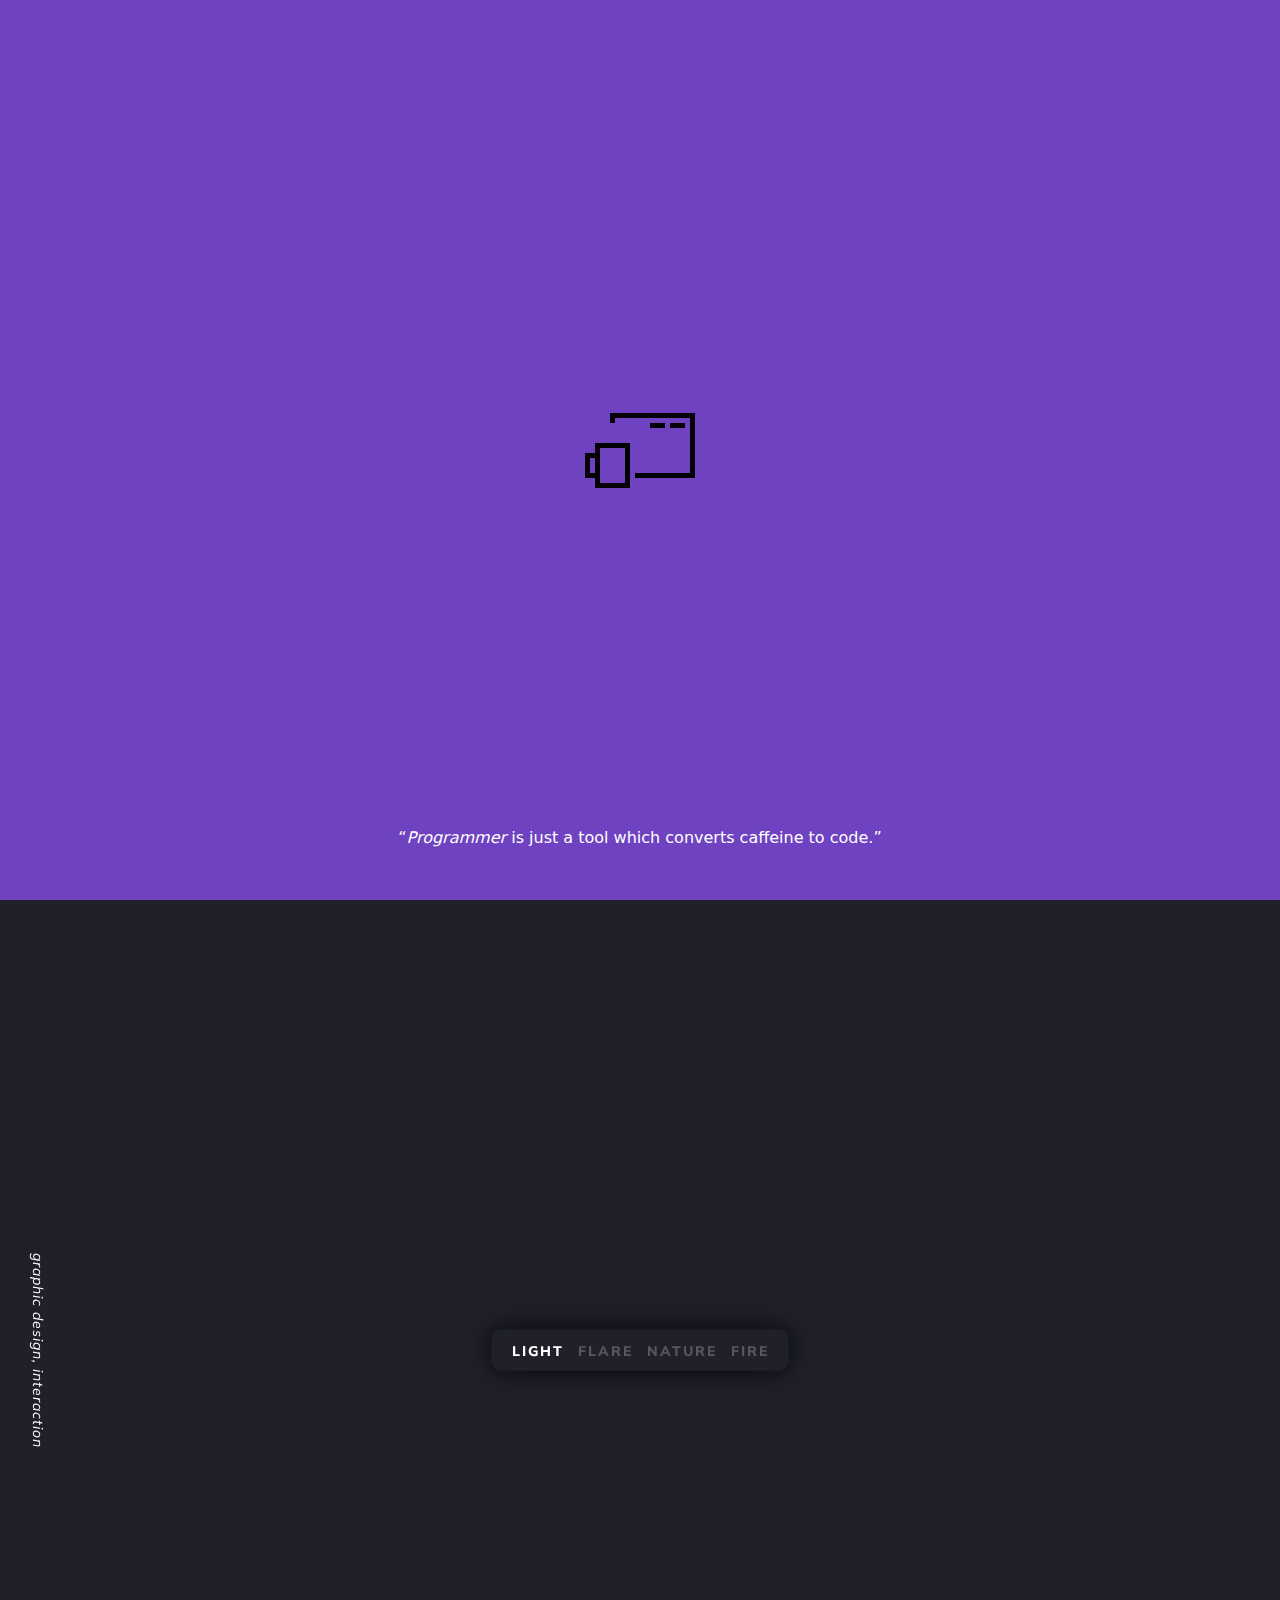
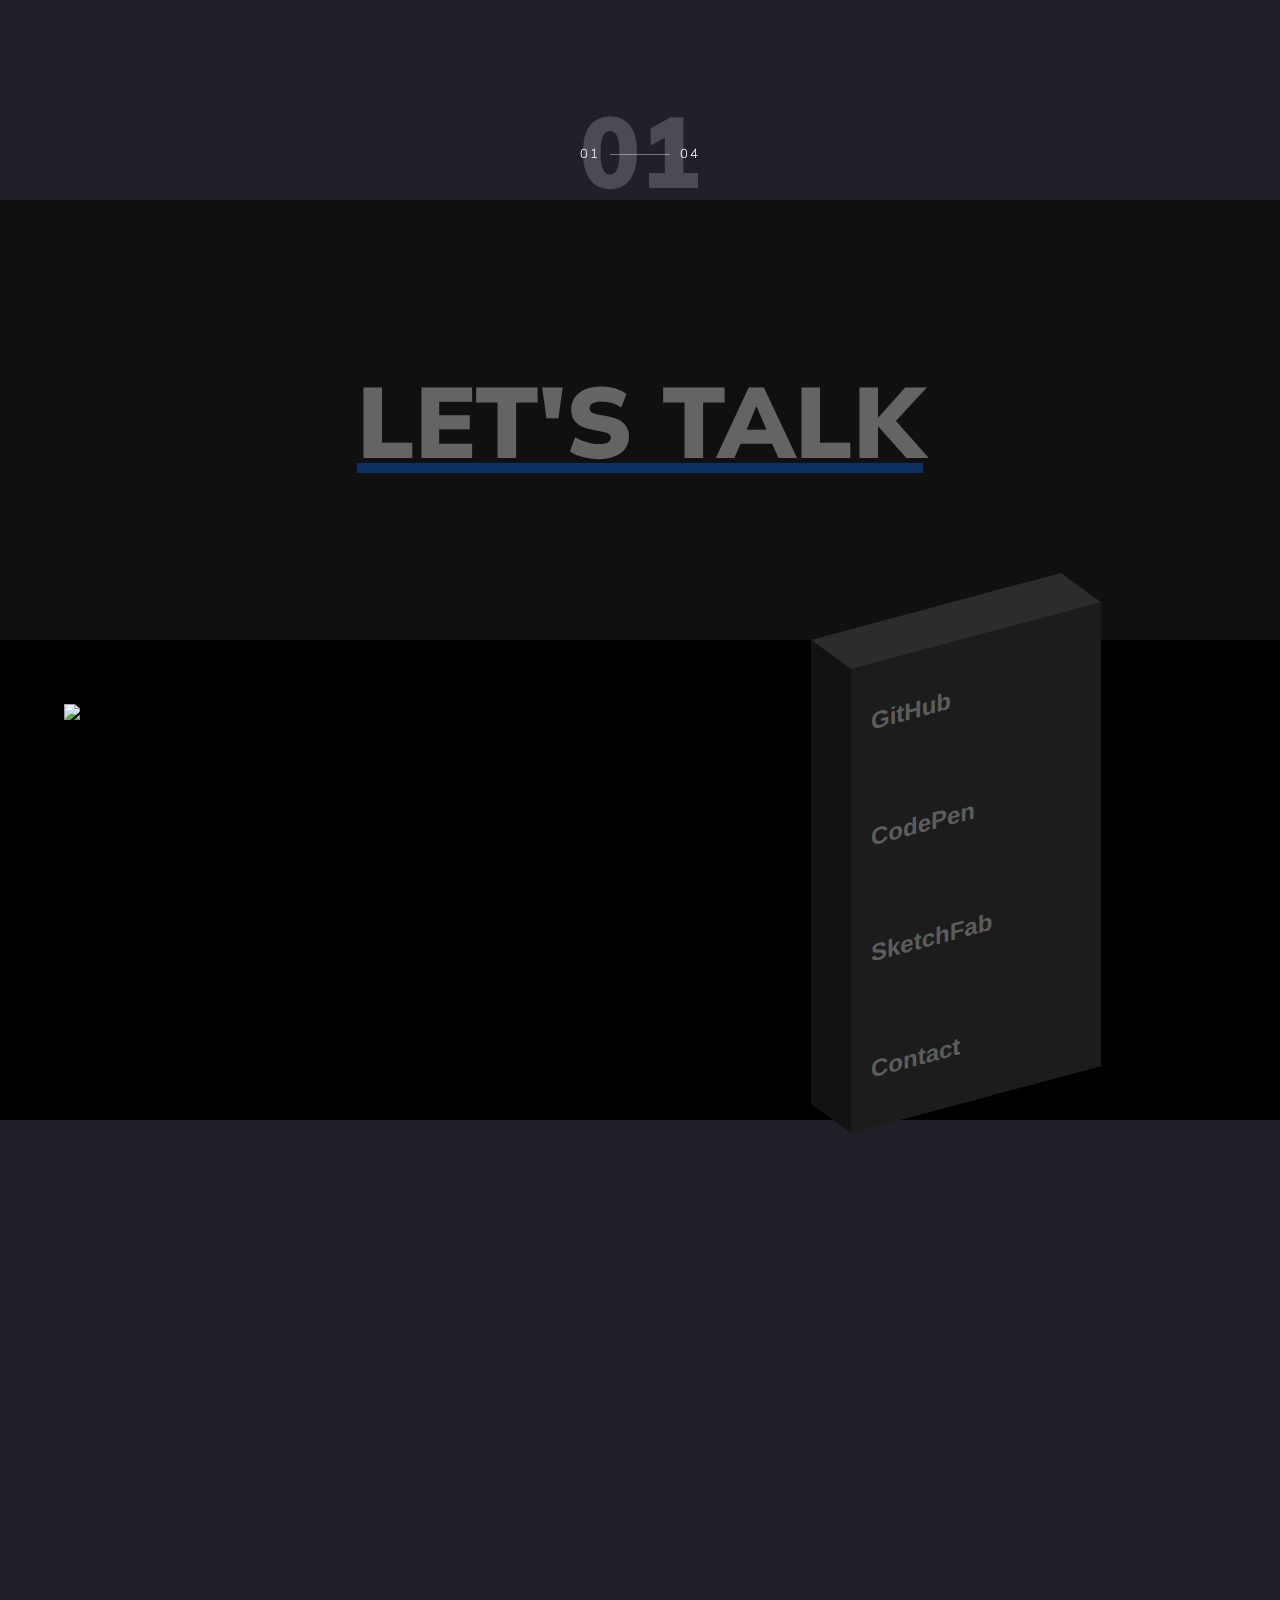
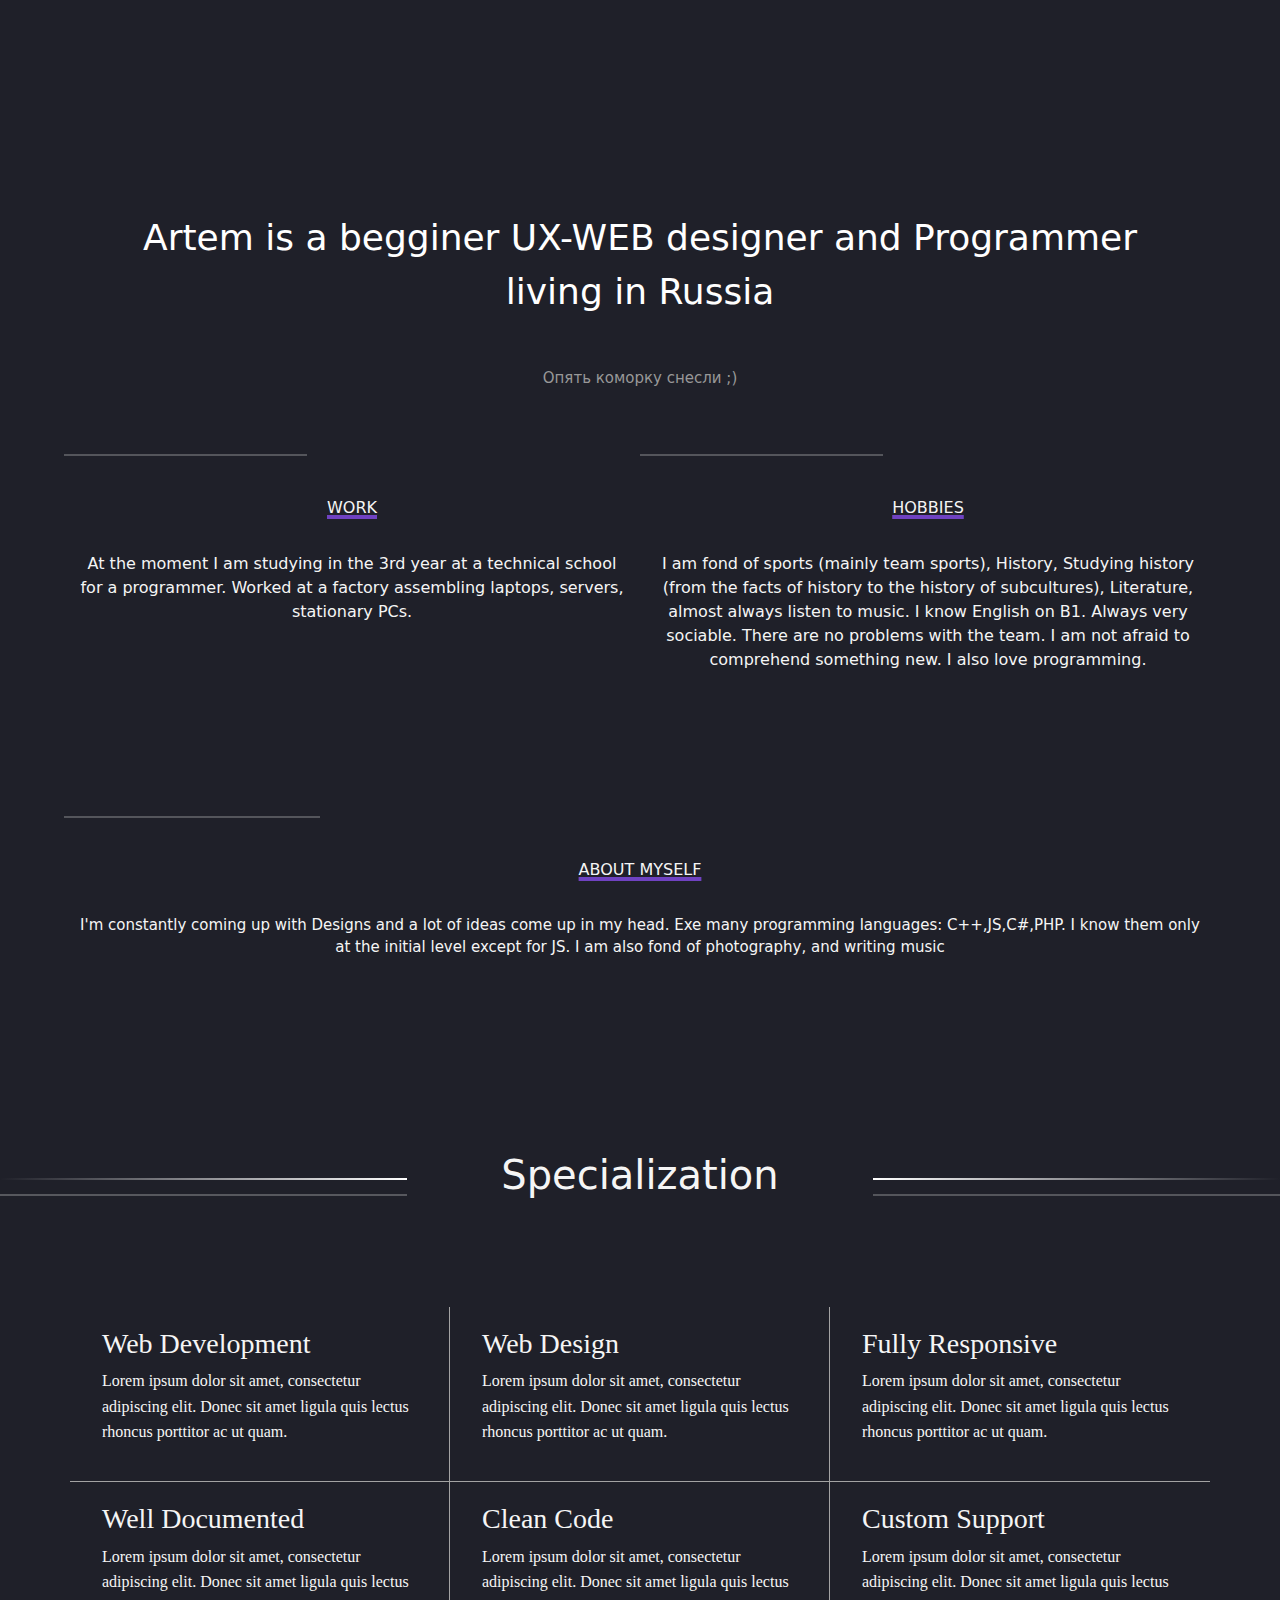
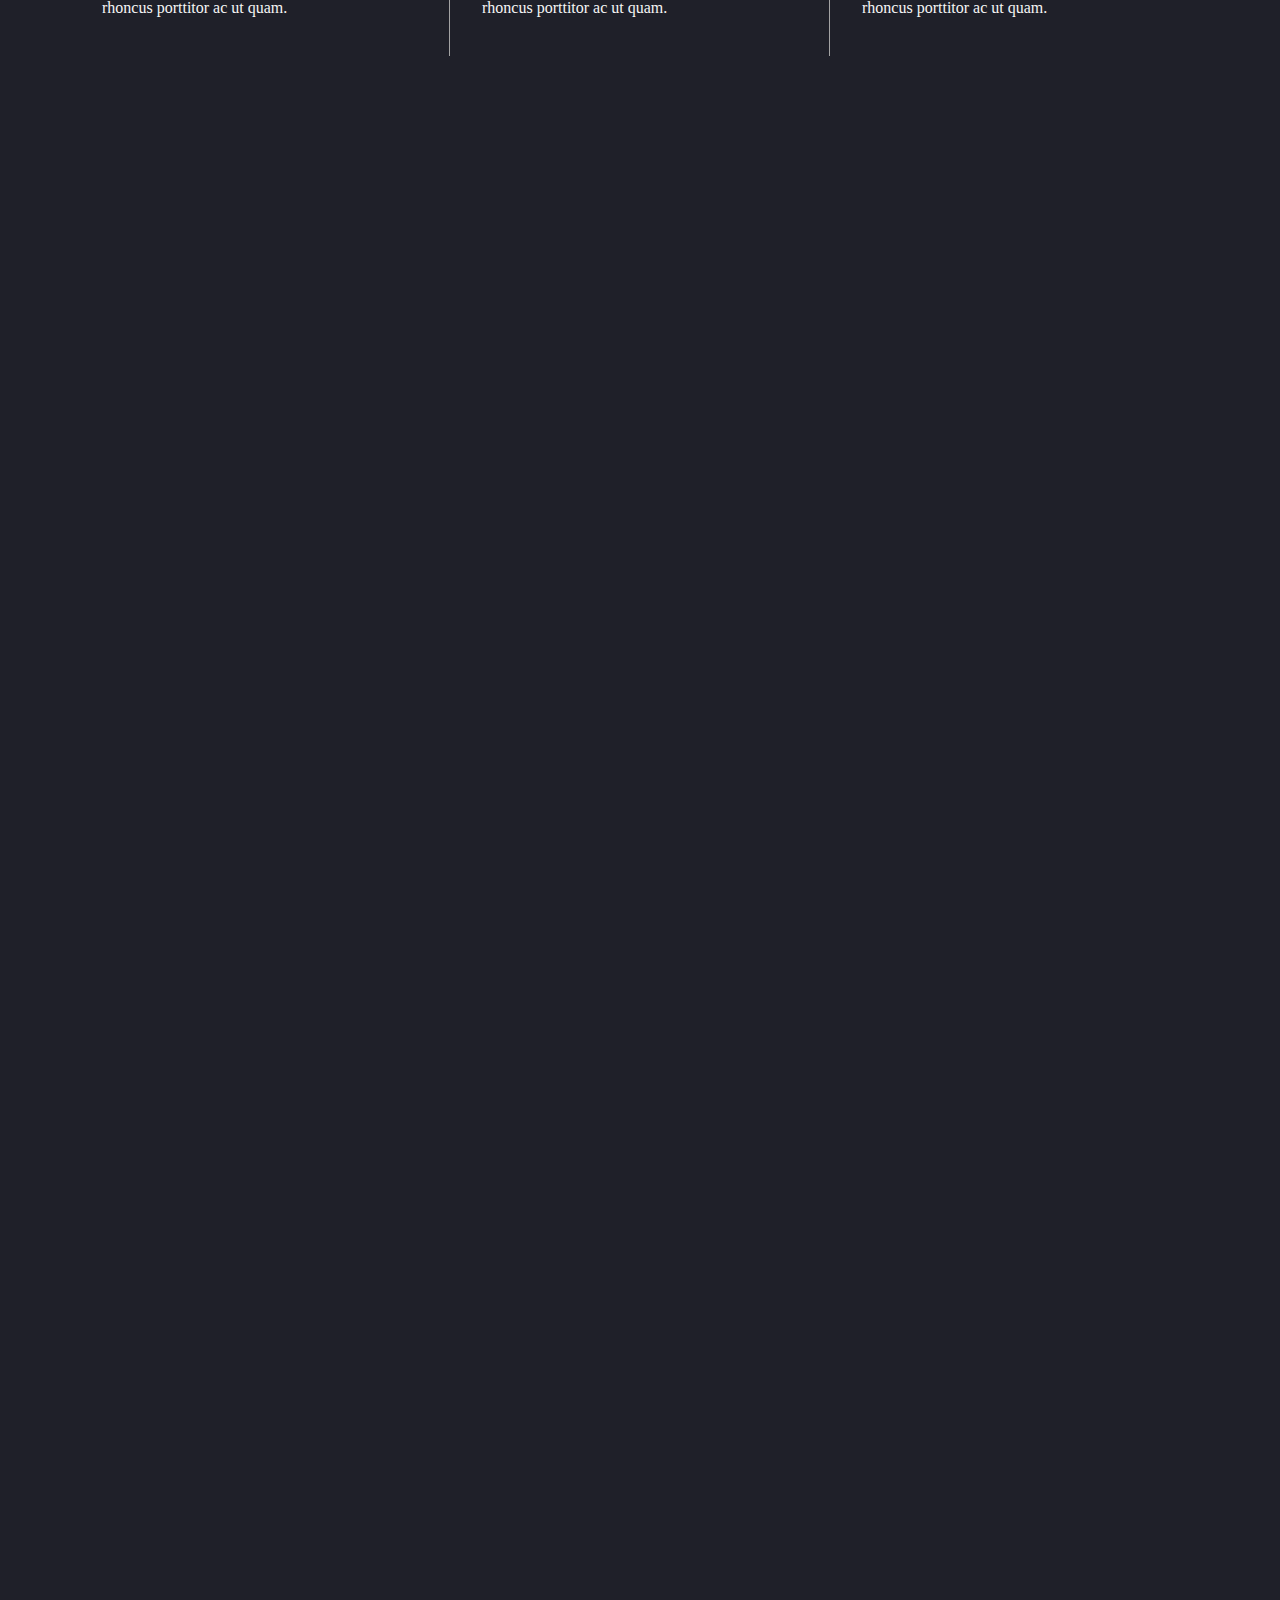
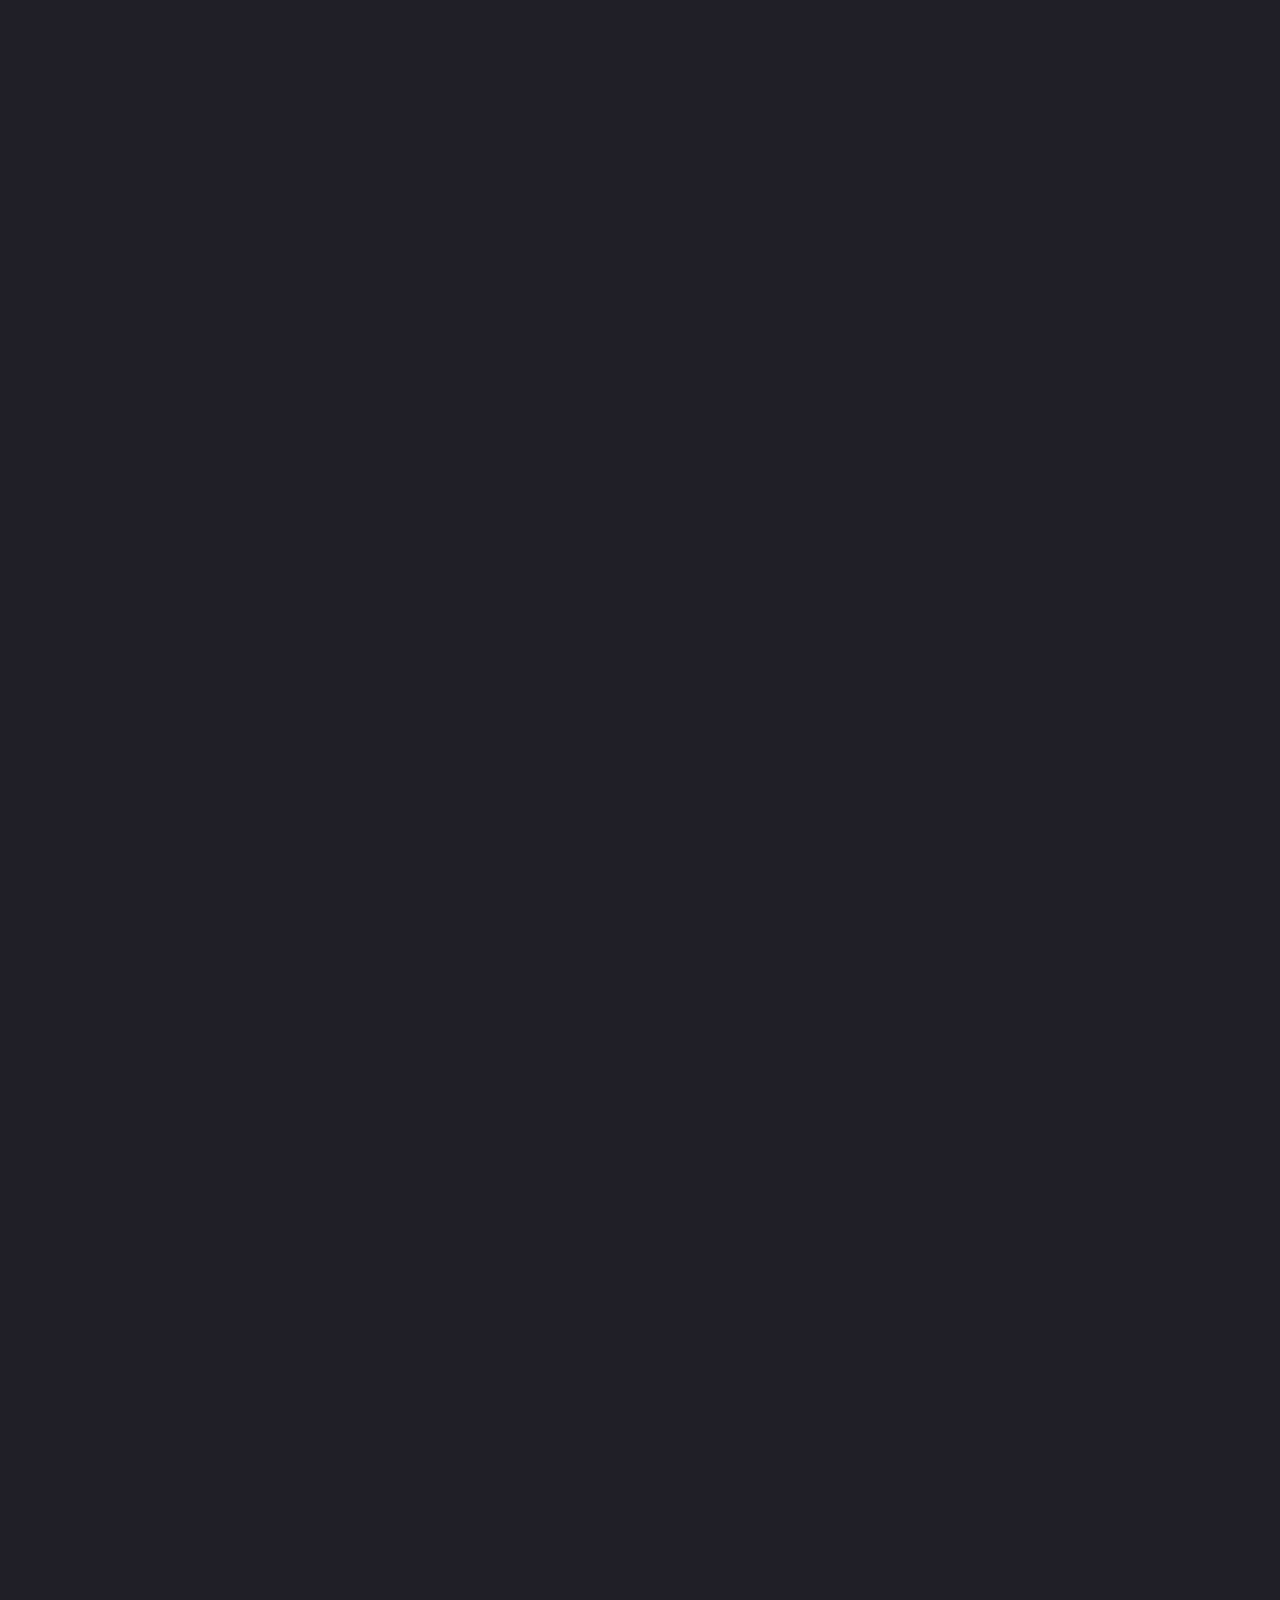
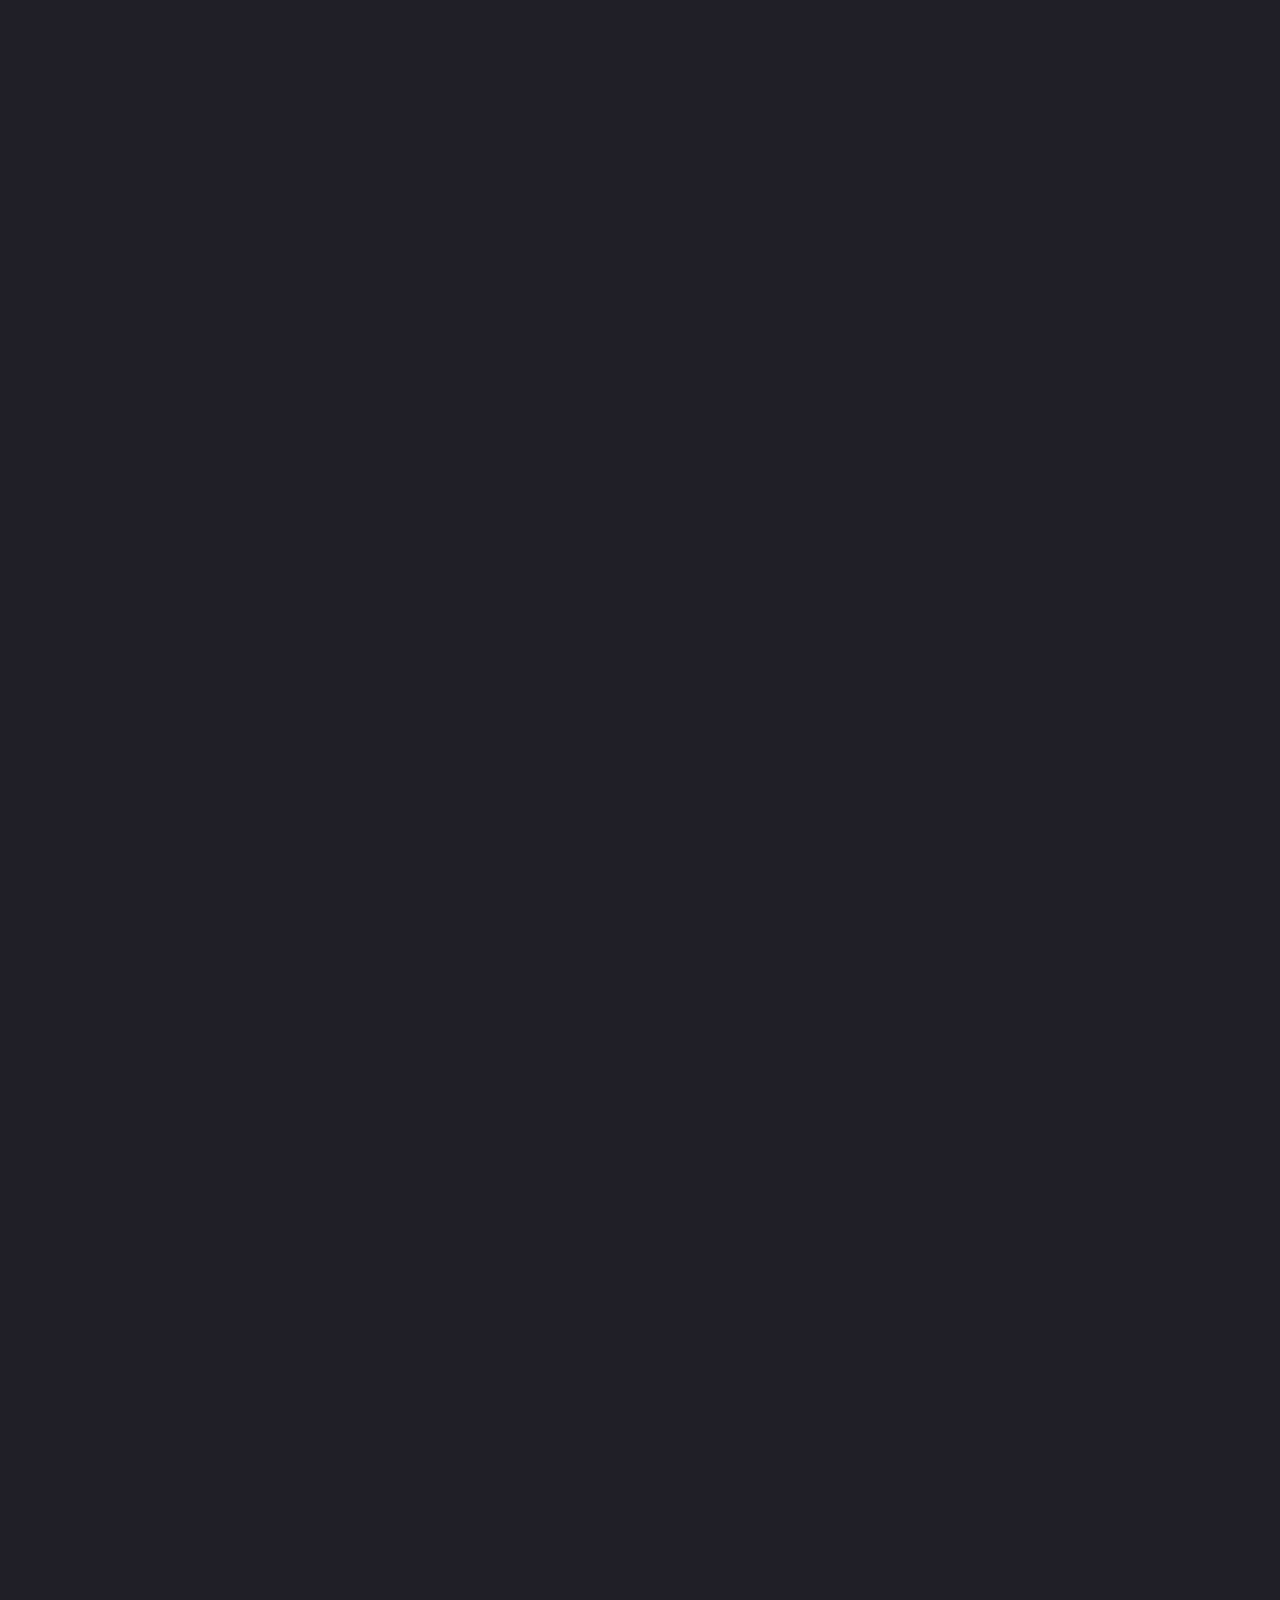
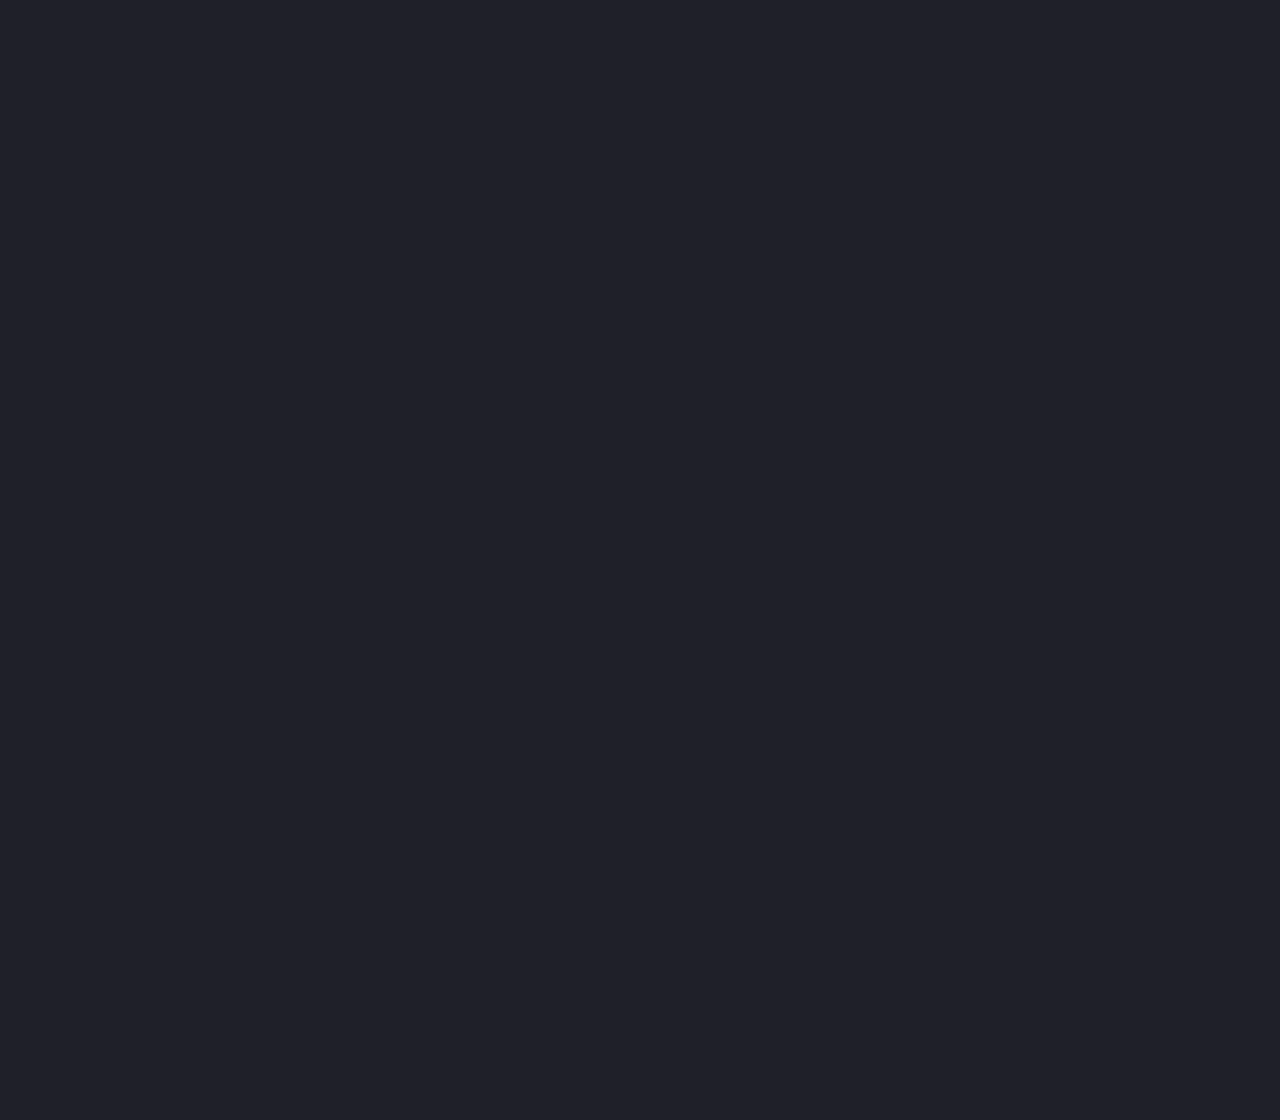
==== index.html @ 60ae0b28 "Add blocks About and Specializations + add in folder верстка cards for projects" ====
<!DOCTYPE html>
<html lang="en">
<head>
    <meta charset="UTF-8">
    <meta http-equiv="X-UA-Compatible" content="IE=edge">
    <meta name="viewport" content="width=device-width, initial-scale=1.0">
    <title>PORTFOLIO</title>
    <link rel="stylesheet" href="css/style.css">
    <link rel="stylesheet" href="css/Parallax.css">
    <link rel="stylesheet" href="css/preloader.css">

    <link rel="icon" href="logo.png">

    
	<link rel="stylesheet" href="libs/bootstrap/css/bootstrap-grid.min.css">
	<link rel="stylesheet" href="libs/swiper/swiper-bundle.min.css">
	<link rel="stylesheet" href="libs/micromodal/micromodal.css">
  <link rel="stylesheet" href="libs/bootstrap/css/bootstrap.min.css" crossorigin="anonymous">
    

</head>
<body>

                                      <!-- Preloader -->

<div class="preloader">
  
    <div class="programmer"></div>
<q><i>Programmer</i> is just a tool which converts caffeine to code.</q>
  
  
</div>


                                                            <!-- Header -->
    <div class="mainheader">
        <div class="dopmenu">


                <!-- SecondMenu -->

    

            <div class="header-wrapper">
                <!-- <div class="logo-wrap">
                    <a href="#" class="hover-target"><span>your</span>logo</a>
                </div> -->
                <div class="nav-but-wrap">
                    <div class="menu-icon hover-target">
                        <span class="menu-icon__line menu-icon__line-left"></span>
                        <span class="menu-icon__line"></span>
                        <span class="menu-icon__line menu-icon__line-right"></span>
                    </div>					
                </div>					
            </div>				
        
        <div class="nav">
            <div class="nav__content">
                <ul class="nav__list">
                    <li class="nav__list-item active-nav"><a href="#" class="hover-target">Home</a></li>
                    <li class="nav__list-item"><a href="#" class="hover-target">Portfolio</a></li>
                    <li class="nav__list-item"><a href="#" class="hover-target">Studio</a></li>
                    <li class="nav__list-item"><a href="#" class="hover-target">News</a></li>
                    <li class="nav__list-item"><a href="#" class="hover-target">Contact</a></li>
                </ul>
            </div>
        </div>		
        
            <!-- MainMenu -->
        </div>
            
            <div class="menu">
                <ul class="menu_ul_main">
                    <li id="mainmenu"><a class="menu_but" href="#">About</a></li>
                    <li id="mainmenu"><a class="menu_but" href="#">Portfolio</a></li>
                    <li id="mainmenu"><a class="menu_but" href="#">Blog</a></li>
                    <li id="mainmenu"><a class="menu_but" href="#">Contact</a></li>
                    
                    
                  </ul>
            </div>
            
            <div class="logo">
                <p id="logo">Social Beach</p>
                
            </div>
    </div>
    <div class="body">                                            <!-- BODY -->

<div class="shadow-title parallax-top-shadow">Work</div>
<div class="section-parallax parallax-00" style="background-image: url('http://www.ivang-design.com/svg-load/parallax/parallax-0.png');"></div>
<div class="section-parallax parallax-01" style="background-image: url('http://www.ivang-design.com/svg-load/parallax/parallax-01.png');"></div>

    <div class="MainBodyParallax">

<div class="section full-height">
  <div class="section-title-wrap">
    <div class="container">
      <div class="row">
        <div class="col-12 text-center parallax-fade-top">
          <p>we do magic</p>	
          <h1>choose your<br>dream</h1>
        </div>
      </div>	
    </div>
  </div>
</div>

<div class="section full-height z-bigger">
  <ul class="case-study-wrapper">
    <li class="case-study-name">                            	
      <a href="#" class="hover-target">light</a>
    </li>
    <li class="case-study-name">                                         	
      <a href="#" class="hover-target">flare</a>
    </li>
    <li class="case-study-name">                                        	
      <a href="#" class="hover-target">nature</a>
    </li>
    <li class="case-study-name">                                         	
      <a href="#" class="hover-target">fire</a>
    </li>
  </ul>
  <ul class="case-study-images">
    <li>
      <div class="img-hero-background">
        <img src="http://www.ivang-design.com/svg-load/parallax/light.jpg" alt="">
      </div>  
      <div class="hero-number-back">01</div> 
      <div class="hero-number">01</div> 
      <div class="hero-number-fixed">04</div> 
      <div class="case-study-title">graphic design, interaction</div> 
    </li>
    <li>
      <div class="img-hero-background">
        <img src="http://www.ivang-design.com/svg-load/parallax/flare.jpg" alt="">
      </div> 
      <div class="hero-number-back">02</div> 
      <div class="hero-number">02</div>  
      <div class="case-study-title">advertising, art direction</div> 
    </li>
    <li>
      <div class="img-hero-background">
        <img src="http://www.ivang-design.com/svg-load/parallax/nature.jpg" alt="">
      </div>
      <div class="hero-number-back">03</div>  
      <div class="hero-number">03</div> 
      <div class="case-study-title">photography, retouching</div> 
    </li>
    <li>
      <div class="img-hero-background">
        <img src="http://www.ivang-design.com/svg-load/parallax/fire.jpg" alt="">
      </div> 
      <div class="hero-number-back">04</div> 
      <div class="hero-number">04</div> 
      <div class="case-study-title">photography, advertising</div> 
    </li>
  </ul>	
</div>

<div class="section padding-top-bottom over-hide background-dark z-bigger-2">
  <div class="container">
    <div class="row justify-content-center">
      <div class="col-md-7 text-center">
        <a href="#" class="hover-target">
          <div class="project-link-wrap">
            <p>let's talk</p>
          </div>
        </a>
      </div>
    </div>	
  </div>			
</div>

<!-- Scroll back to top
================================================== -->

<div class="scroll-to-top hover-target"></div>

<!-- Page cursor
================================================== -->

<!-- <div class='cursor' id="cursor"></div> -->
<div class='cursor2' id="cursor2"></div>
<div class='cursor3' id="cursor3"></div>

<!-- Link to page
================================================== -->

<!-- <a href="https://themeforest.net/user/ig_design/portfolio"      class="link-to-portfolio hover-target" target=”_blank”></a> -->

</div>
</div>
                                            <!-- LargeMenu -->

<div class="largeMenu">
  <div class="leftGIF"> 
    <img src="media/IMG/1.gif">
  </div>
  <div class="rightMenu">
    <ul class="menu_large_ul">
      <li class="menu_large_li" style="--i: 5"><a href="#" class="menu_large_a">GitHub</a></li>
      <li class="menu_large_li" style="--i: 4"><a href="#" class="menu_large_a">CodePen</a></li>
      <li class="menu_large_li" style="--i: 3"><a href="#" class="menu_large_a">SketchFab</a></li>
      <li class="menu_large_li" style="--i: 2"><a href="#" class="menu_large_a">Contact</a></li>
      
    </ul>
  </div>
</div>

                                            <!-- Information Block -->
<div class="info">
  <div class="MainImage">
    <div class="profileleft"></div>
      <div class="profile">
          <img src="media/IMG/1.jpg" id="profile" alt="">
      </div>
    <div class="profileright"></div>
  </div>
  <div class="Text_Protfolio">
    <div class="Title"> <p>Artem is a begginer UX-WEB designer and Programmer <br>
      living in Russia</p></div>
   <div class="doptitle"><p>Опять коморку снесли ;)</p></div>
      <div class="aboutblock">
        <div class="workabout"> <hr size="3px">
          <br>
         <p id="mytitle">WORK</p>
         <div class="textblock" class="text">
          <p>At the moment I am studying in the 3rd year at a technical school for a programmer. Worked at a factory assembling laptops, servers, stationary PCs. </p>
        </div> 
        
        </div>
        <div class="Entartainmen"><hr size="3px">
          <br>
          <p id="mytitle">HOBBIES</p>
          <div class="textblock" class="text">
            <p>I am fond of sports (mainly team sports), History, Studying history (from the facts of history to the history of subcultures), Literature, almost always listen to music. I know English on B1. Always very sociable. There are no problems with the team. I am not afraid to comprehend something new. I also love programming.</p>
          </div>
        </div>
        <div class="aboutmyself"><hr size="3px">
          <br>
          <p id="mytitle">ABOUT MYSELF</p>
          
          <div class="textblock" id="text">
            <p>I'm constantly coming up with Designs and a lot of ideas come up in my head. Exe many programming languages: C++,JS,C#,PHP. I know them only at the initial level except for JS. I am also fond of photography, and writing music</p>
          </div>
        </div>
      </div>
  </div>


                                          <!-- SpecializationBlock -->

<div class="SpcecialBlock">
  <div class="SpecTitle">
      <div class="hrL"> <hr size="2px"> </div>
      <div class="TitleSpec"><H1>Specialization</H1></div>
      <div class="hrR"> <hr size="2px"></hr> </div>
  </div>
  <div class="blocks">
    <!-- <div class="blockcontent" id="design"></div>
    <div class="blockcontent" id="programming"></div>
    <div class="blockcontent" id="other"></div> -->
    <section id="services">
      <div class="container">
          
          
          <div class="row center-xs center-sm center-md center-lg trigger">
              <div class="col-xs-12 col-sm-6 col-md-4 col-lg-4 hb vb">
                  <div class="service-block">
                      <i class="icon fas fa-code"></i>
                      <h3>Web Development</h3>
                      <p>Lorem ipsum dolor sit amet, consectetur adipiscing elit. Donec sit amet ligula quis lectus rhoncus porttitor ac ut quam.</p>
                  </div>
              </div>
              <div class="col-xs-12 col-sm-6 col-md-4 col-lg-4 hb vb">
                  <div class="service-block">
                      <i class="icon fas fa-laptop"></i>
                      <h3>Web Design</h3>
                      <p>Lorem ipsum dolor sit amet, consectetur adipiscing elit. Donec sit amet ligula quis lectus rhoncus porttitor ac ut quam.</p>
                  </div>
              </div>
              <div class="col-xs-12 col-sm-6 col-md-4 col-lg-4 hb vb">
                  <div class="service-block">
                      <i class="icon fas fa-mobile-alt"></i>
                      <h3>Fully Responsive</h3>
                      <p>Lorem ipsum dolor sit amet, consectetur adipiscing elit. Donec sit amet ligula quis lectus rhoncus porttitor ac ut quam.</p>
                  </div>
              </div>  
          
              <div class="col-xs-12 col-sm-6 col-md-4 col-lg-4 hb vb">
                  <div class="service-block">
                      <i class="icon far fa-file-alt"></i>
                      <h3>Well Documented</h3>
                      <p>Lorem ipsum dolor sit amet, consectetur adipiscing elit. Donec sit amet ligula quis lectus rhoncus porttitor ac ut quam.</p>
                  </div>
              </div>
              <div class="col-xs-12 col-sm-6 col-md-4 col-lg-4 hb vb">
                  <div class="service-block">
                      <i class="icon far fa-copy"></i>
                      <h3>Clean Code</h3>
                      <p>Lorem ipsum dolor sit amet, consectetur adipiscing elit. Donec sit amet ligula quis lectus rhoncus porttitor ac ut quam.</p>
                  </div>
              </div>
              <div class="col-xs-12 col-sm-6 col-md-4 col-lg-4 hb vb">
                  <div class="service-block">
                      <i class="icon fas fa-cogs"></i>
                      <h3>Custom Support</h3>
                      <p>Lorem ipsum dolor sit amet, consectetur adipiscing elit. Donec sit amet ligula quis lectus rhoncus porttitor ac ut quam.</p>
                  </div>
              </div>
          </div>
          
      </div>
  </section>





  
  </div>

</div>


  
</div>



    <!-- Библиотеки -->
    <script src="https://code.jquery.com/jquery-3.2.1.slim.min.js" integrity="sha384-KJ3o2DKtIkvYIK3UENzmM7KCkRr/rE9/Qpg6aAZGJwFDMVNA/GpGFF93hXpG5KkN" crossorigin="anonymous"></script>
    <script src="libs/bootstrap/js/bootstrap.bundle.min.js"></script>
    <script src="libs/bootstrap/js/bootstrap.bundle.min.js.map"></script>
    <script src="libs/jquery/jquery-3.6.0.min.js"></script>
    <script src="libs/micromodal/micromodal.min.js"></script>
    <!-- Скрипты -->
    <script src="JS/body.js"></script>
    <script src="js/Navigation.js"></script>
    <script src="js/preloader.js"></script>


</body>
</html>
---- css/style.css ----
*
{
    margin: 0rem;
    padding:0rem;
}

@font-face {
    font-family: 'Coming Soon';
    src: url('fonts/ComingSoon-Regular.eot');
    src: local('Coming Soon Regular'), local('ComingSoon-Regular'),
        url('fonts/ComingSoon-Regular.eot?#iefix') format('embedded-opentype'),
        url('fonts/ComingSoon-Regular.woff2') format('woff2'),
        url('fonts/ComingSoon-Regular.woff') format('woff'),
        url('fonts/ComingSoon-Regular.ttf') format('truetype');
    font-weight: normal;
    font-style: normal;
}

:root
{   
    --accent: #202020;
	/* --background-dark: #2d3548; */
    --text-lighter: rgba(255,255,255,0.9);
    --spacing-s: 8px;
    --spacing-m: 16px;
    --spacing-l: 24px;
    --spacing-xl: 32px;
    --spacing-xxl: 64px;
    --width-container: 1200px;
	--accent-light: #ff8d09;
	--accent-dark: #f38506;
    --maincolor: #101010;
	--gutter: 20px;
	--text: #333;
	--dark: #202328;
	--deep: #171A1A;
	--dark-header: #6F7A8B;
	--dark-div: #2D3038;
	--light-bg: #FAFAFA;
	--light-disabled: #E4E6E8;
	--light-div: #E7E7E8;
	--middle-gray: rgba(111, 122, 139, 0.75);
	--text-light: #999999;
	--regular-text: 16px;
	--big-text:4vmin;
	--small-text: 15px;
	--lineheight: 1.75;
	--userfont: raleway-wt, sans-serif,12px;
	--systemfont: -apple-system, BlinkMacSystemFont, Arial, sans-serif;
	--radius: 5px;
	--radius-style: 0 5px;
	--transition: .25s ease-out;
	--address: #989DA5;
    font-family: roboto;
    
}
		/* Загаловок */
.mainheader
{	
	z-index: 1000;
	display: flex;
    width: 100%;
    height: 5rem;
    background: var(--maincolor);
	position: fixed;
	
	
}
.dopmenu
{
	width: 25%;
	height: 100%;
	justify-content: left;
	font: var(--userfont);
}
.logo
{

	width: 25%;
	height: 100%;
	justify-content: right;
}
	/* Меню */
.menu1
{
	height: 100%;
	width: 50%;
}
.menu
{
	text-decoration: none;
	justify-content: center;
	height: 100%;
	width: 50%;
	/* font: bold 0.9rem 'Open Sans', arial, sans-serif; */
}
.menu_ul_main { 
	
	padding: 0; 
	list-style: none; 
	display: table;
	width: 100%;
	text-align: center;
  }
  #mainmenu
  {
	padding: 15px 0;
	
  }
  #mainmenu { 
	display: table-cell; 
	position: relative; 
	
  }
  .menu_but {
	color: #fff;
	text-transform: uppercase;
	text-decoration: none;
	letter-spacing: 0.15em;
	font-family: 'Courier New', Courier, monospace,bold;
	font-size: 0.95rem;
	display: inline-block;
	padding: 15px 5px;
	position: relative;
  }
  .menu_but:after {    
	background: none repeat scroll 0 0 transparent;
	bottom: 0;
	content: "";
	display: block;
	height: 2px;
	left: 50%;
	position: absolute;
	background: #fff;
	transition: width 0.3s ease 0s, left 0.3s ease 0s;
	width: 0;
  }
  .menu_but:hover:after { 
	width: 100%; 
	left: 0; 
  }
  @media screen and (max-width: 920px) {
	.logo
	{
		font-size: 1rem;
	}
}
  @media screen and (max-height: 300px) {
	  ul {
		  margin-top: 40px;
		  
	  }
  }
  @media screen and (max-width: 678px) {	
	#mainmenu
		{
			display: none;
		}
		.logo
		{
			font-size: 1.2rem;
		}
  }
  @media (min-width: 100px) and (max-width: 1024px) {
	.logo p {
	  font-size: calc(27px + (18 - 14) * ( (100vw - 1280px) / ( 1024 - 480) ));
	}
  }
  /* Мобильное меню */

  .nav-but-wrap{ 
	position: relative;
	display: inline-block;
	float: left;
	padding-left: 30px;
	padding-top: 7px;
	margin-top: 26px;
	transition : all 0.3s ease-out;
}
.menu-icon {
	height: 30px;
	width: 30px;
	position: relative;
	z-index: 2;
	cursor: pointer;
	display: block;
}
.menu-icon__line {
	height: 2px;
	width: 30px;
	display: block;
	background-color: #fff;
	margin-bottom: 7px;
	cursor: pointer;
	-webkit-transition: background-color .5s ease, -webkit-transform .2s ease;
	transition: background-color .5s ease, -webkit-transform .2s ease;
	transition: transform .2s ease, background-color .5s ease;
	transition: transform .2s ease, background-color .5s ease, -webkit-transform .2s ease;
}
.menu-icon__line-left {
	width: 16.5px;
	-webkit-transition: all 200ms linear;
	transition: all 200ms linear;
}
.menu-icon__line-right {
	width: 16.5px;
	float: right;
	-webkit-transition: all 200ms linear;
	-moz-transition: all 200ms linear;
	-o-transition: all 200ms linear;
	-ms-transition: all 200ms linear;
	transition: all 200ms linear;
}
.menu-icon:hover .menu-icon__line-left,
.menu-icon:hover .menu-icon__line-right {
	width: 30px;
}
.nav {
	position: fixed;
	z-index: 98;
}
.nav:before, .nav:after {
	content: "";
	position: fixed;
  top: 20px;
  left: 50px;
	width: 0;
	height: 0;
	background-color: rgba(20, 21, 26,0.6);
	border-bottom-right-radius: 200%;
	z-index: -1;
	margin: 1rem;
	transition: border-radius linear 0.8s, width cubic-bezier(0.77, 0, 0.175, 1) 0.6s, height cubic-bezier(0.77, 0, 0.175, 1) 0.6s;
}
.nav:after {
	background-color: rgba(9,9,12,1);
  background-image: url('https://s3-us-west-2.amazonaws.com/s.cdpn.io/1462889/pat.svg');
  background-position: bottom center;
  background-repeat: no-repeat;
  background-size: 300%;
	-webkit-transition-delay: 0s;
          transition-delay: 0s;
  box-shadow: 6px 7px 28px 0 rgba(16, 16, 16, 0.3);
  margin: 2rem;
}
.nav:before {
	-webkit-transition-delay: .2s;
          transition-delay: .2s;
}
.nav__content {
	position: fixed;
	visibility: hidden;
	top: 90px;
  left: 50px;
	width: 280px;
	text-align: left;
}
.nav__list {
	margin-left: 2rem;
	position: relative;
	padding: 0;
	margin: 0;
	z-index: 2;
}
.nav__list-item {
	margin-left:2rem ;
	position: relative;
	display: block;
	-webkit-transition-delay: 0.8s;
          transition-delay: 0.8s;
	opacity: 0;
	text-align: left;
	color: #fff;
	overflow: hidden; 
	font-family: 'Poppins', sans-serif;
	font-size: 22px;
	line-height: 1.2;
	letter-spacing: 2px;
	-webkit-transform: translate(30px, 0%);
          transform: translate(30px, 0%);
	-webkit-transition: opacity .2s ease, -webkit-transform .3s ease;
	transition: opacity .2s ease, -webkit-transform .2s ease;
	transition: opacity .2s ease, transform .2s ease;
	transition: opacity .2s ease, transform .2s ease, -webkit-transform .2s ease;
  margin-top: 7px;
  margin-bottom: 7px;
}
.nav__list-item a{ 
	position: relative;
	text-decoration: none;
	color: rgba(255,255,255,0.6);
	overflow: hidden; 
	cursor: pointer;
	font-family: 'Poppins', sans-serif;
	font-weight: 600;
	z-index: 2;
  padding-left: 40px;
  padding-top:5px;
  padding-bottom: 5px;
	display: inline-block;
    -webkit-transition: all 200ms linear;
    transition: all 200ms linear; 
}
.nav__list-item a:after{ 
	position: absolute;
	content: '';
	top: 50%;
	left: 0;
	width: 5px;
	height: 0;
	opacity: 0;
	background-color: #8167a9;
	z-index: 1;
    -webkit-transition: all 200ms linear;
    transition: all 200ms linear; 
}
.nav__list-item a:hover:after{ 
	height: 100%;
	opacity: 1;
	top: 0;
}
.nav__list-item a:hover{
	color: rgba(255,255,255,1);
}
.nav__list-item.active-nav a{
	color: rgba(255,255,255,1);
}
.nav__list-item.active-nav a:after{ 
	height: 100%;
	opacity: 1;
	top: 0;
}
body.nav-active .nav__content {
	visibility: visible;
}
body.nav-active .menu-icon__line {
	background-color: #fff;
	-webkit-transform: translate(0px, 0px) rotate(-45deg);
          transform: translate(0px, 0px) rotate(-45deg);
}
body.nav-active .menu-icon__line-left {
	width: 15px;
	-webkit-transform: translate(2px, 4px) rotate(45deg);
          transform: translate(2px, 4px) rotate(45deg);
}
body.nav-active .menu-icon__line-right {
	width: 15px;
	float: right;
	-webkit-transform: translate(-3px, -3.5px) rotate(45deg);
          transform: translate(-3px, -3.5px) rotate(45deg);
}
body.nav-active .menu-icon:hover .menu-icon__line-left,
body.nav-active .menu-icon:hover .menu-icon__line-right {
	width: 15px;
}
body.nav-active .nav {
	visibility: visible;
}
body.nav-active .nav:before, body.nav-active .nav:after {
	width: 250px;
	height: 350px;
	border-radius: 15px;
}
body.nav-active .nav:after {
	-webkit-transition-delay: .1s;
          transition-delay: .1s;
}
body.nav-active .nav:before {
	-webkit-transition-delay: 0s;
          transition-delay: 0s;
}
body.nav-active .nav__list-item {
	opacity: 1;
	-webkit-transform: translateX(0%);
          transform: translateX(0%);
	-webkit-transition: opacity .3s ease, color .3s ease, -webkit-transform .3s ease;
	transition: opacity .3s ease, color .3s ease, -webkit-transform .3s ease;
	transition: opacity .3s ease, transform .3s ease, color .3s ease;
	transition: opacity .3s ease, transform .3s ease, color .3s ease, -webkit-transform .3s ease;
}
body.nav-active .nav__list-item:nth-child(0) {
	-webkit-transition-delay: 0.7s;
          transition-delay: 0.7s;
}
body.nav-active .nav__list-item:nth-child(1) {
	-webkit-transition-delay: 0.8s;
          transition-delay: 0.8s;
}
body.nav-active .nav__list-item:nth-child(2) {
	-webkit-transition-delay: 0.9s;
          transition-delay: 0.9s;
}
body.nav-active .nav__list-item:nth-child(3) {
	-webkit-transition-delay: 1s;
          transition-delay: 1s;
}
body.nav-active .nav__list-item:nth-child(4) {
	-webkit-transition-delay: 1.1s;
          transition-delay: 1.1s;
}
body.nav-active .nav__list-item:nth-child(5) {
	-webkit-transition-delay: 1.2s;
          transition-delay: 1.2s;
}
body.nav-active .nav__list-item:nth-child(6) {
	-webkit-transition-delay: 1.3s;
          transition-delay: 1.3s;
}
body.nav-active .nav__list-item:nth-child(7) {
	-webkit-transition-delay: 1.4s;
          transition-delay: 1.4s;
}
body.nav-active .nav__list-item:nth-child(8) {
	-webkit-transition-delay: 1.5s;
          transition-delay: 1.5s;
}
body.nav-active .nav__list-item:nth-child(9) {
	-webkit-transition-delay: 1.6s;
          transition-delay: 1.6s;
}
body.nav-active .nav__list-item:nth-child(10) {
	-webkit-transition-delay: 1.7s;
          transition-delay: 1.7s;
}

.switch-wrap {
	position: absolute;
	top: 50%;
	left: 0;
	z-index: 10;
    transform: translateY(-50%);
	width: 100%;
	-webkit-transition: all 500ms linear;
	transition: all 500ms linear; 
	margin: 0 auto;
	text-align: center;
}
.switch-wrap h1 {
	font-weight: 900;
	font-size: 46px;
	line-height: 1;
	color: #fff;
	text-align: center;
	text-transform: uppercase;
	margin-bottom: 40px;
	-webkit-transition: all 300ms linear;
	transition: all 300ms linear; 
}
@media screen and (max-width: 580px){
  .switch-wrap h1 {
    font-size: 32px;
  }
}
.switch-wrap p {
	font-weight: 600;
	font-size: 14px;
	letter-spacing: 1px;
	line-height: 1;
	color: #8167a9;
	text-align: center;
	margin-top: 15px;
}
.switch-wrap p span {
	position: relative;
}
.switch-wrap p span:before {
	position: absolute;
	content: '';
	width: 100%;
	height: 2px;
	background-color: #fff;
	left: 0;
	bottom: -4px;
	-webkit-transition: all 300ms linear;
	transition: all 300ms linear; 
}
.switch-wrap p span:nth-child(2):before {
	opacity: 0;
}
#switch,
#circle {
	cursor: pointer;
	-webkit-transition: all 300ms linear;
	transition: all 300ms linear; 
} 
#switch {
	width: 60px;
	height: 8px;
	margin: 0 auto;
	text-align: center;
	border: 2px solid #000;
	border-radius: 27px;
	background: #8167a9;
	position: relative;
	display: inline-block;
}
#circle {
	position: absolute;
	top: -11px;
	left: -13px;
	width: 26px;
	height: 26px;
	border-radius: 50%;
	box-shadow: 0 4px 4px rgba(26,53,71,0.25), 0 0 0 1px rgba(26,53,71,0.07);
	background: #fff;
}
.switched {
	border-color: #8167a9 !important;
	background: #000 !important;
}
.switched #circle {
	left: 43px;
	background: #000;
}




 
/* LOGO */

.logo
{	
	
	font-size: 1.8rem;
	text-align: center;
	color: whitesmoke;
	font-family: 'Coming Soon';
    font-weight: normal;
    font-style: normal;
}
  .logo p{
	text-decoration: 1.5px underline;
	padding-top: 20px;
  }
  .largeMenu
  {
	z-index: 900;
	width: 100%;
	height: 100%;
	background-color: #000000;
	display: flex;

  }
  .leftGIF
  {
	justify-content: center;
	width: 50%;
	
  }
  .leftGIF img{
	margin: 4rem;
  }
  .rightMenu
  {
	z-index: 991;
	display: flex;
	justify-content: center;
	align-items: center;
	/* min-height: 100vh; */
	/* background: #4a4a4a; */
	font-family: 'Radio Canada', sans-serif;
	width: 50%;
	/* justify-content: right; */
	box-sizing: border-box;
  }

  .menu_large_ul {
	z-index: 992;
	position: relative;
	transform: skewY(-15deg);
  }
  
  
   .menu_large_li {
	z-index: 992;
	list-style: none;
	background: #1c1c1c;
	width: 250px;
	padding: 40px 20px;
	position: relative;
	z-index: var(--i);
	transition: .5s;
  }
  
  .menu_large_li:before {
	content: '';
	position: absolute;
	top: 0px;
	left: -40px;
	width: 40px;
	height: 100%;
	background: #121212;
	transform-origin: right;
	transform: skewY(45deg);
	transition: .5s;
  }
  
  .menu_large_li:after {
	content: '';
	position: absolute;
	top: -40px;
	left: 0px;
	width: 100%;
	height: 40px;
	background: #2c2c2c;
	transform-origin: bottom;
	transform: skewX(45deg);
	transition: .5s;
  }
  
  
  .menu_large_a {
	font-size: 1.5rem;
	color: #5c5c5c;
	text-decoration: none;
	transition: .5s;
	font-weight: 700;
  }
  
  .menu_large_li:hover .menu_large_a {
	color: #fff;
  }
  
  
  .menu_large_li:hover {
	transform: translateX(60px);
	background: #52328e;
  }
  
  .menu_large_li:hover:before {
	background:  #352358;
  }
  
  .menu_large_li:hover:after {
	background: #482e77;
  }


  /* InformationBlock */

  .info
  {
	width: 100%;
	height: 500rem;
	background-color:#1f2029 ;
  }
  @media screen and (max-width: 1200px){
	.largeMenu {
	  display: none;
	}
  }

  /* about */

.profileright
{
	width: 30%;
}

.profileleft
{
	width: 30%;
}

.profile
{
	width: 40%;
	align-items: center;
}
 #profile
 {
	height: 400px;
	min-width: 100px;
	max-width: 900px;
	border-radius: 100rem;
	align-items: center;
 }
 .MainImage
 {
	display: flex;
	padding: 8rem 0 3rem 0;
 }




 .profile {
	position: relative;
	padding-top: 40.25%; /* 16:9 Aspect Ratio */
  }
  #profile {
	position: absolute;
	left: 0;
	top: 0;
	width: 100%;
	height: auto;
  }
  .Text_Protfolio
  {
	text-align: center;
	margin: 0 4rem 4rem 4rem;
  }
  .Title{
	font-size: var(--big-text);
	color: white;
  }
  .doptitle
  {
	color: rgb(152, 152, 152);
	padding: 2rem;
	font-size: var(--small-text);
  }
  .aboutblock
  {
	width: 100%;
	display: flex;
	flex-wrap: wrap;
    justify-content: space-around;
	color: whitesmoke;
	
  }
  .aboutblock .workabout
  {
	min-width: 33.3%;
	flex: 1 1 400px; 
    
  }
  .aboutblock .Entartainmen
  {
	min-width: 33.3%;
	flex: 1 1 400px; 
  }
  .aboutblock .aboutmyself
  {
	min-width: 33.3%;
	flex: 1 1 400px; 
  }
  .aboutblock .workabout hr
  {
	background-color: whitesmoke;
	width: 19vmax;
	text-align: center;
	
  }
  .aboutblock .Entartainmen hr
  {
	background-color: whitesmoke;
	width: 19vmax;
	text-align: center;
  }
  .aboutblock .aboutmyself hr
  {
	text-align: center;
	background-color: whitesmoke;
	text-align: center;
	width: 20vmax;
  }
  hr {
	height: 2px;
	border: none;
	text-align: center; /* для ie */
	margin: auto; /* для остальных браузеров */
	}
	
#mytitle
{
	text-decoration: underline 4px #6f42c1;
	
}

.textblock
{
	margin: 2rem 1rem 8rem 1rem;
	/* width: 20rem; */
	text-align: center;
	/* justify-content: center; */
}
#text
{
	font-size: var(--small-text) ;
}
.SpcecialBlock
{	
	/* display: flex;
	text-align: center;
	color: whitesmoke; */
}
.SpecTitle
{
	display: flex;
	text-align: center;
	color: whitesmoke;
}
.hrR
{	
	
	width: 35%;
	height: 2px;
	border: none;
	text-align: center; /* для ie */
	margin: auto; /* для остальных браузеров */
	background: linear-gradient( to right, rgb(255, 255, 255), #1f2029);
	/* background: linear-gradient(to right, red, yellow); */
	/* margin-right: 5rem; */
	
}
.hrL
{	
	width: 35%;
	height: 2px;
	border: none;
	text-align: center; /* для ie */
	margin: auto; /* для остальных браузеров */
	color: white;
	background-color: white;
	background: linear-gradient( to left, rgb(255, 255, 255), #1f2029);
	/* background: linear-gradient(to right, red, yellow); */
	/* margin-right: 5rem; */
}
.TitleSpec
{
	width: 40%;
}
.blocks
{
	width: 100%;
	/* background-color: white; */
	/* height: 10rem; */
	display: flex;
}
.blockcontent
{
	width: 33.3%;
	border-radius: 5rem;
	height: 20rem;
	margin: 6rem;
	
}
#design
{
	background-color: #8A24EF;
}
#programming
{
	background-color: #FFC700;
}
#other
{
	background-color: #04A5FF;
}





































































  
  .container {
	margin: auto;
	padding-top: 80px;
	padding-bottom: 80px; }
  
  /***********************************UNIVERSAL STYLES***********************************/
  
  
  @media screen and (max-width: 760px) {
	.container {
	  padding-right: 25px;
	  padding-left: 25px; } }
  

  
  /* .accent-text {
	font-family: "Dancing Script", cursive;
	color: #E52E2D; }
  
  
  h2 {
	margin-bottom: 20px; }
  
  h3 {
	margin-top: 20px;
	margin-bottom: 10px; }
  
  p {
	font-size: 16px;
	line-height: 1.6;
	color: #a3a3a3; }
  
  ul {
	list-style: none; }
  
  li {
	display: inline-block; }
  
  a {
	text-decoration: none; }
   */

  
 
  
  
  
  
  
  /***********************************SERVICES STYLES***********************************/
  #services {
	width: 100%;
	margin-top: 20px;
	margin-bottom: 10px;
	list-style: none; 
	font-size: 16px;
	line-height: 1.6;
	color: whitesmoke; 
	display: inline-block;
	font-family: "Dancing Script", cursive;
	text-decoration: none;
	 }
  
  .service-block {
	padding: 20px; }
	.service-block .icon {
	  color: #E52E2D;
	  font-size: 40px;
	  opacity: 0;
	  -webkit-transform: translateY(-20px);
	  -ms-transform: translateY(-20px);
	  transform: translateY(-20px);
	  -webkit-transition: all .3s ease-out;
	  -o-transition: all .3s ease-out;
	  transition: all .3s ease-out; }
	.service-block .service-icon-animate {
	  opacity: 1;
	  -webkit-transform: translateY(0);
	  -ms-transform: translateY(0);
	  transform: translateY(0); }
  
  .hb:nth-child(1), .hb:nth-child(2), .hb:nth-child(3) {
	border-bottom: 1px #a3a3a3 solid; }
  
  @media screen and (max-width: 991px) {
	.hb:nth-child(-n+4) {
	  border-bottom: 1px #a3a3a3 solid; } }
  
  @media screen and (max-width: 768px) {
	.hb:nth-child(5) {
	  border-bottom: 1px #a3a3a3 solid; } }
  
  .vb:nth-child(1), .vb:nth-child(2), .vb:nth-child(4), .vb:nth-child(5) {
	border-right: 1px #a3a3a3 solid; }
  
  @media screen and (max-width: 991px) {
	.vb:nth-child(1), .vb:nth-child(2), .vb:nth-child(4), .vb:nth-child(5) {
	  border-right: none; }
	.vb:nth-child(2n+1) {
	  border-right: 1px #a3a3a3 solid; } }
  
  @media screen and (max-width: 768px) {
	.vb:nth-child(-n+6) {
	  border-right: none; } }
  
  
  
  /*  */
---- css/Parallax.css ----
/* Please ❤ this if you like it! */


/* ======================================== * 
		        BEST VIEWED FULLSCREEN
   https://codepen.io/ig_design/full/GPVXVx
 * ======================================== */

 @import url('https://fonts.googleapis.com/css?family=Muli:200,200i,300,300i,400,400i,600,600i,700,700i,800,800i,900,900i&subset=latin-ext,vietnamese');

 .body{
     /* width: 100%; */
     display: block;
     overflow-x: hidden;
     background-color: #1f2029;
   color: #c4c3ca;
     font-family: 'Muli', sans-serif;
 }
 ::selection {
     background-color: #000;
   color: #fff;
 }
 ::-moz-selection {
     background-color: #000;
   color: #fff;
 }
 a:hover{
   text-decoration: none;
 }
 /* #Cursor
 ================================================== */
 
 .cursor,
 .cursor2,
 .cursor3{
     position: fixed;
     border-radius: 50%;	
     transform: translateX(-50%) translateY(-50%);
     pointer-events: none;
     left: -100px;
     top: 50%
 }
 .cursor{
     background-color: #fff;
     height: 0;
     width: 0;
     z-index: 99999;
 }
 .cursor2,.cursor3{
     height: 36px;
     width: 36px;
     z-index:99998;
     -webkit-transition:all 0.3s ease-out;
     transition:all 0.3s ease-out
 }
 .cursor2.hover,
 .cursor3.hover{
     -webkit-transform:scale(2) translateX(-25%) translateY(-25%);
     transform:scale(2) translateX(-25%) translateY(-25%);
     border:none
 }
 .cursor2{
     border: 2px solid #fff;
     box-shadow: 0 0 22px rgba(255, 255, 255, 0.6);
 }
 .cursor2.hover{
     background: rgba(255,255,255,.1);
     box-shadow: 0 0 12px rgba(255, 255, 255, 0.2);
 }
 @media screen and (max-width: 1200px){
     .cursor,.cursor2,.cursor3{
         display: none
     }
 }
 
 .shadow-title{
     position: fixed;
     top: 0;
     margin-top: 30px;
     left: 20px;
     width: 100%;
     height: 300%;
     text-align: left;
     font-family: 'Muli', sans-serif;
     -webkit-writing-mode: vertical-lr;
     writing-mode: vertical-lr;
     font-size: 18vw;
     line-height: 1;
     color: rgba(200,200,200,.1);
     background: linear-gradient(90deg, rgba(200,200,200,0), rgba(200,200,200,0.35));
     -webkit-background-clip: text;
     -webkit-text-fill-color: transparent;
     font-weight: 900;
     z-index: 1;
 }
 .section-parallax{
     position: fixed;
   top: 0;
   left: 0;
   width: 100%;
   height: 100%;
   background-position: center;
   background-size: cover;
   z-index: 2;
 }
 .section {
   position: relative;
     width: 100%;
     display: block;
 }
 .full-height {
     height: 100vh;
 }
 .section.z-bigger {
     z-index: 100;
 }
 .section.z-bigger-2 {
     z-index: 200;
 }
 .section-title-wrap{
     position: absolute;
   top: 50%;
   left: 0;
   width: 100%;
   transform: translateY(-50%);
   z-index: 3;
 }
 .section-title-wrap p{
     letter-spacing: 2px;
     font-size: 22px;
     font-weight: 700;
     padding: 0;
   color: #6f598f;
 }
 .section-title-wrap h1{
     margin: 0;
     padding: 0;
     font-size: 5vw;
   letter-spacing: 8px;
     font-weight: 900;
   color: #fff;
     line-height: 1;
   text-transform: uppercase;
 }
 .padding-top-bottom {
     padding-top: 100px;
     padding-bottom: 100px;
 }
 .over-hide{
     overflow: hidden;
 }
 .background-dark {
     background-color: #101010;
 }
 .project-link-wrap{
     position: relative;
     display: block;
     width: 100%;
     text-align: center;
     margin: 0 auto;
     cursor: pointer;
 }
 .project-link-wrap p{
     font-size: 100px;
     line-height: 80px;
     color: #c4c3ca;
     font-weight: 900;
     text-align: center;
     margin: 0 auto;
     cursor: pointer;
     opacity: 0.35;
     -webkit-transition: all 200ms linear;
     transition: all 200ms linear;
     color: #fff;
     text-transform: uppercase;
     text-decoration: none;
 }
 .project-link-wrap:hover p{
     opacity: 0.15;
 }
 
 /* Case Study Showcase
 ================================================== */
 
 .case-study-wrapper {
     position: absolute;
     top: 50%;
     left: 50%;
     z-index: 10;
     width: auto;
     margin: 0;
     padding: 8px 15px;
     -webkit-transform: translate(-50%, -50%);
     transform: translate(-50%, -50%);
     list-style: none;
   background-color: rgba(31,32,41,.8);
   border-radius: 10px;
   box-shadow: 0 0 30px rgba(0,0,0,.8);
 }
 .case-study-wrapper .case-study-name {
     margin: 5px;
     display: inline-block;
 }
 .case-study-wrapper .case-study-name a {
     position: relative;
     list-style: none;
     margin: 0 auto;
     display: block;
     text-align: center;
     padding: 0;
     font-size: 14px;
     font-weight: 800;
     line-height: 1;
     letter-spacing: 2px;
     color: #8e8d9a;
     opacity: 0.5;
     text-decoration: none;
   text-transform: uppercase;
     -webkit-transition: all 300ms linear;
     transition: all 300ms linear; 
 }	
 .case-study-wrapper .case-study-name a:hover {
     text-decoration: none;
 }	
 .case-study-wrapper .case-study-name.active a {
     opacity: 1;
     color: #fff;
 }	
 .case-study-images {
     position: absolute;
     top: 0;
     left: 0;
     width: 100%;
     height: 100%;
     margin:0;
     z-index:2;
 }	
 .case-study-images li {
     position: absolute;
     width: 100%;
     height: 100%;
     top: 0;
     left: 0;
     overflow: hidden;
     list-style:none;
     -webkit-transition: all 300ms linear;
     transition: all 300ms linear; 
 }	
 .case-study-images li .img-hero-background{
     position: absolute;
     width: calc(100% - 80px);
   max-width: 950px;
     -webkit-background-size: cover;
     -moz-background-size: cover;
     -o-background-size: cover;
     background-size: cover;
     background-position:center center;
     background-repeat:no-repeat;
     top: 50%;
     left: 50%;
     overflow: hidden;
     list-style:none;
     opacity: 0;
   border-radius: 20px;
   box-shadow: 0 0 50px rgba(0,0,0,.6);
     -webkit-transform: translate(-50%, -50%);
     transform: translate(-50%, -50%);
     -webkit-transition: all 300ms linear;
     transition: all 300ms linear; 
 }
 .case-study-images li .img-hero-background img{
   width: 100%;
   height: auto;
   display: block;
 }
 .case-study-images li.show .img-hero-background {
     opacity: 1;
 } 
 .case-study-images li .case-study-title{
     position: absolute;
     top: 0;
   height: 100%;
   text-align: center;
     left: 30px;
     display: block;
     opacity: 0;
     z-index: 19;
     letter-spacing: 1px;
     font-size: 14px;
     -webkit-writing-mode: vertical-lr;
     writing-mode: vertical-lr;
     font-weight: 400;
     line-height: 16px;
     color: #fff; 
     font-style: italic;
     -webkit-transform: translateX(-100%);
     transform: translateX(-100%);
     -webkit-transition: all 300ms linear;
     transition: all 300ms linear; 
 }
 .case-study-images li.show .case-study-title {
     opacity: 1;
     -webkit-transform: translateX(0);
     transform: translateX(0);
 } 
 .case-study-images li .hero-number-back{
     position: absolute;
     bottom: 0;
     left: 50%;
     -webkit-transform: translateX(-50%);
     transform: translateX(-50%);
     display: block;
     list-style:none;
     opacity: 0;
     font-size: 100px;
     font-weight: 900;
     line-height: 1;
     color: rgba(255,255,255,.2);
     z-index: 5;
     -webkit-transition: all 300ms linear;
     transition: all 300ms linear; 
 } 
 .case-study-images li .hero-number{
     position: absolute;
     bottom: 40px;
     left: 50%;
     width: 40px;
     margin-left: -70px;
     display: block;
     letter-spacing: 2px;
     text-align: center;
     list-style:none;
     opacity: 0;
     font-size: 13px;
     font-weight: 300;
     line-height: 1;
     color: #fff;
     z-index: 6;
     -webkit-transform: translateY(100%);
     transform: translateY(100%);
     -webkit-transition: all 300ms linear;
     transition: all 300ms linear; 
 } 
 .case-study-images li .hero-number-fixed{
     position: absolute;
     bottom: 40px;
     left: 50%;
     margin-left: 30px;
     width: 40px;
     text-align: center;
     display: block;
     letter-spacing: 2px;
     list-style:none;
     font-size: 13px;
     font-weight: 300;
     line-height: 1;
     color: #fff;
     z-index: 6;
 }
 .case-study-images li .hero-number-fixed:before{
     position: absolute;
     content: '';
     top: 50%;
     left: -60px;
     width: 60px;
     height: 1px;
     z-index: 1;
     background-color: rgba(255,255,255,.4);
 }
 .case-study-images li.show .hero-number {
     opacity: 1;
     -webkit-transform: translateY(0);
     transform: translateY(0);
 } 
 .case-study-images li.show .hero-number-back {
     opacity: 1;
 } 
 
 /* #back to top arrow
 ================================================== */
 
 .scroll-to-top{
     position: fixed;
     bottom: 30px;
     right: 30px;
     opacity: 0;
     visibility: hidden;
     width: 10px;
     height: 40px;
     z-index: 251;
     background-repeat: no-repeat;
     background-position: top center;
     background-size: 10px 40px;
     cursor: pointer;
     background-image: url('http://www.ivang-design.com/svg-load/parallax/arrow-up.png');
     transform: translateY(-15px);
     -webkit-transition: all 250ms linear;
     transition: all 250ms linear; 
 }
 .scroll-to-top:hover{
     bottom: 32px;
 }
 .scroll-to-top.active-arrow{
     opacity: 1;
     visibility: visible;
     transform: translateY(0);
 }
 
 /* #Media
 ================================================== */
 
 @media (max-width: 1200px) { 
   .scroll-to-top{
     right: 13px;
   } 
   .case-study-images li .case-study-title{
     left: 13px;
   }
 }
 
 @media (max-width: 991px) { 
     .case-study-images li .hero-number-back{
         font-size: 26vw;
     } 
 }
 
 @media (max-width: 767px) {	
   .case-study-wrapper {
     background-color: rgba(31,32,41,.95);
     box-shadow: 0 0 10px rgba(0,0,0,.8);
   }
     .case-study-wrapper .case-study-name a {
         font-size: 11px;
         letter-spacing: 1px;
     text-align: center;
     margin: 5px;
     }
     .case-study-wrapper .case-study-name {
     margin: 0 auto;
     text-align: center;
     }
     .case-study-images li .hero-number-back{
         font-size: 32vw;
     } 
 }
 
 /* #Link to page
 ================================================== */
 
 .link-to-portfolio {
       position: fixed;
     top: 30px;
     right: 30px;
     z-index: 20;
     cursor: pointer;
     width: 40px;
     height: 40px;
     text-align: center;
     border-radius: 3px;
     background-position: center center;
     background-size: cover;
     background-image: url('https://ivang-design.com/ig-logo.jpg');
     box-shadow: 0 0 0 2px rgba(255,255,255,.1);
     transition: opacity .2s, border-radius .2s, box-shadow .2s;
     transition-timing-function: ease-out;
 }
 .link-to-portfolio:hover {
     opacity: 0.8;
     border-radius: 50%;
     box-shadow: 0 0 0 20px rgba(255,255,255,.1);
 }
---- css/preloader.css ----
.preloader {
      /*фиксированное позиционирование*/
      position: fixed;
      /* координаты положения */
      left: 0;
      top: 0;
      right: 0;
      bottom: 0;
      /* фоновый цвет элемента */
      background: #6f42c1;
      /* размещаем блок над всеми элементами на странице (это значение должно быть больше, чем у любого другого позиционированного элемента на странице) */
      z-index: 1001;
    }

    /* .preloader__row {
      position: relative;
      top: 50%;
      left: 50%;
      width: 70px;
      height: 70px;
      margin-top: -35px;
      margin-left: -35px;
      text-align: center; */
      /* animation: preloader-rotate 8s infinite linear; */
    /* } */

    /* .preloader__item {
      position: absolute;
      display: inline-block;
      top: 0;
      background-color: #005fb3;
      border-radius: 100%;
      width: 35px;
      height: 35px;
      animation: preloader-bounce 8s infinite ease-in-out;
    } */

    .preloader__item:last-child {
      top: auto;
      bottom: 0;
      animation-delay: -20s;
    }

    @keyframes preloader-rotate {
      100% {
        transform: rotate(360deg);
      }
    }

    @keyframes preloader-bounce {

      0%,
      100% {
        transform: scale(0);
      }

      50% {
        transform: scale(1);
      }
    }

    .loaded_hiding .preloader {
      transition: 0.3s opacity;
      opacity: 0;
    }

    .loaded .preloader {
      display: none;
    }







    
  .programmer{
font-size:5px; /* Control the size of your element */ 

position : absolute;
left     : 50%;
top      : 50%;
width    : 22em;
height   : 15em;
margin   : -7.5em 0 0 -11em;}

.programmer::before,
.programmer::after{
content : '';
display : block;
width   : 1em;
height  : 1em;
margin  : -1em 0 0 -1em;
}

.programmer::before{/*This is the animated area of the element*/ 
animation: animate 2000ms steps(1) infinite;
}

@keyframes animate {
0%, 100% {box-shadow:8em 5em #070307,8em 4em #070307,6em 4em #070307,6em 5em #070307,4em 4em #070307,4em 5em #070307,4em 8em #303030,4em 9em #303030,4em 10em #303030,4em 11em #303030,4em 12em #303030,4em 13em #303030,5em 13em #303030,6em 13em #303030,7em 13em #303030,5em 9em #303030,5em 10em #303030,5em 11em #303030,5em 12em #303030,6em 12em #303030,6em 11em #303030,5em 8em #303030,6em 8em #303030,7em 8em #303030,8em 8em #303030,8em 9em #303030,7em 9em #303030,6em 9em #303030,6em 10em #303030,7em 10em #303030,8em 10em #303030,8em 11em #303030,7em 11em #303030,7em 12em #303030,8em 12em #303030,8em 13em #303030,8em 14em #303030,7em 14em #303030,6em 14em #303030,5em 14em #303030,4em 14em #303030}
10% {box-shadow:8em 5em #070307,8em 4em #595959,6em 4em #070307,6em 5em #070307,4em 4em #595959,4em 5em #070307,4em 9em #303030,4em 10em #303030,4em 11em #303030,4em 12em #303030,4em 13em #303030,5em 13em #303030,6em 13em #303030,7em 13em #303030,5em 9em #303030,5em 10em #303030,5em 11em #303030,5em 12em #303030,6em 12em #303030,6em 11em #303030,8em 9em #303030,7em 9em #303030,6em 9em #303030,6em 10em #303030,7em 10em #303030,8em 10em #303030,8em 11em #303030,7em 11em #303030,7em 12em #303030,8em 12em #303030,8em 13em #303030,8em 14em #303030,7em 14em #303030,6em 14em #303030,5em 14em #303030,4em 14em #303030,15em 11em #570e57,16em 11em #570e57,18em 11em #570e57,19em 11em #570e57,20em 11em #570e57,17em 11em #570e57,14em 11em #570e57,13em 11em #570e57}
20% {box-shadow:8em 5em #595959,6em 4em #595959,6em 5em #070307,4em 5em #595959,4em 10em #303030,4em 11em #303030,4em 12em #303030,4em 13em #303030,5em 13em #303030,6em 13em #303030,7em 13em #303030,5em 10em #303030,5em 11em #303030,5em 12em #303030,6em 12em #303030,6em 11em #303030,6em 10em #303030,7em 10em #303030,8em 10em #303030,8em 11em #303030,7em 11em #303030,7em 12em #303030,8em 12em #303030,8em 13em #303030,8em 14em #303030,7em 14em #303030,6em 14em #303030,5em 14em #303030,4em 14em #303030,14em 9em #570e57,15em 9em #570e57,16em 9em #570e57,17em 9em #570e57,18em 9em #570e57,19em 9em #570e57,20em 9em #570e57,15em 11em #4e4e9c,16em 11em #4e4e9c,17em 11em #4e4e9c,18em 11em #4e4e9c,19em 11em #4e4e9c,20em 11em #4e4e9c,13em 9em #570e57}
30% {box-shadow:8em 5em #595959,6em 5em #595959,4em 5em #595959,4em 11em #303030,4em 12em #303030,4em 13em #303030,5em 13em #303030,6em 13em #303030,7em 13em #303030,5em 11em #303030,5em 12em #303030,6em 12em #303030,6em 11em #303030,8em 11em #303030,7em 11em #303030,7em 12em #303030,8em 12em #303030,8em 13em #303030,8em 14em #303030,7em 14em #303030,6em 14em #303030,5em 14em #303030,4em 14em #303030,15em 9em #4e4e9c,16em 9em #4e4e9c,17em 9em #4e4e9c,18em 9em #4e4e9c,19em 9em #4e4e9c,20em 9em #4e4e9c,20em 7em #570e57,19em 7em #570e57,18em 7em #570e57,17em 7em #570e57,16em 7em #570e57,15em 7em #570e57,14em 7em #570e57,14em 11em #225c24,15em 11em #225c24,16em 11em #225c24,17em 11em #225c24,18em 11em #225c24,19em 11em #225c24,20em 11em #225c24,13em 11em #225c24,12em 11em #225c24,13em 7em #570e57,6em 3em #070307}
40% {box-shadow:4em 12em #303030,4em 13em #303030,5em 13em #303030,6em 13em #303030,7em 13em #303030,5em 12em #303030,6em 12em #303030,7em 12em #303030,8em 12em #303030,8em 13em #303030,8em 14em #303030,7em 14em #303030,6em 14em #303030,5em 14em #303030,4em 14em #303030,13em 5em #570e57,14em 5em #570e57,15em 5em #570e57,16em 5em #570e57,17em 5em #570e57,18em 5em #570e57,19em 5em #570e57,20em 5em #570e57,20em 7em #4e4e9c,19em 7em #4e4e9c,18em 7em #4e4e9c,17em 7em #4e4e9c,16em 7em #4e4e9c,15em 7em #4e4e9c,20em 9em #225c24,19em 9em #225c24,18em 9em #225c24,17em 9em #225c24,16em 9em #225c24,15em 9em #225c24,14em 9em #225c24,13em 9em #225c24,12em 9em #225c24,20em 11em #000000,18em 11em #000000,16em 11em #000000,14em 11em #000000,12em 11em #000000,6em 3em #070307,6em 4em #070307,6em 5em #070307}
50% {box-shadow:4em 13em #303030,5em 13em #303030,6em 13em #303030,7em 13em #303030,8em 13em #303030,8em 14em #303030,7em 14em #303030,6em 14em #303030,5em 14em #303030,4em 14em #303030,13em 5em #570e57,14em 5em #570e57,15em 5em #570e57,16em 5em #570e57,17em 5em #570e57,18em 5em #570e57,19em 5em #570e57,20em 5em #570e57,20em 7em #4e4e9c,19em 7em #4e4e9c,18em 7em #4e4e9c,17em 7em #4e4e9c,16em 7em #4e4e9c,15em 7em #4e4e9c,20em 9em #225c24,19em 9em #225c24,18em 9em #225c24,17em 9em #225c24,16em 9em #225c24,15em 9em #225c24,14em 9em #225c24,13em 9em #225c24,12em 9em #225c24,11em 11em #000000,13em 11em #000000,15em 11em #000000,17em 11em #000000,19em 11em #000000,6em 3em #070307,6em 4em #070307,6em 5em #070307}
60% {box-shadow:8em 14em #303030,7em 14em #303030,6em 14em #303030,5em 14em #303030,4em 14em #303030,13em 5em #570e57,14em 5em #570e57,15em 5em #570e57,16em 5em #570e57,17em 5em #570e57,18em 5em #570e57,19em 5em #570e57,20em 5em #570e57,20em 7em #4e4e9c,19em 7em #4e4e9c,18em 7em #4e4e9c,17em 7em #4e4e9c,16em 7em #4e4e9c,15em 7em #4e4e9c,20em 9em #225c24,19em 9em #225c24,18em 9em #225c24,17em 9em #225c24,16em 9em #225c24,15em 9em #225c24,14em 9em #225c24,13em 9em #225c24,12em 9em #225c24,12em 11em #000000,14em 11em #000000,16em 11em #000000,18em 11em #000000,20em 11em #000000,6em 3em #070307,6em 4em #070307,6em 5em #070307}
70% {box-shadow:15em 11em #225c24,14em 10em #225c24,13em 9em #225c24,12em 8em #225c24,16em 10em #225c24,17em 9em #225c24,18em 8em #225c24,19em 7em #225c24,20em 6em #225c24,19em 6em #225c24,20em 5em #225c24,18em 7em #225c24,17em 8em #225c24,16em 9em #225c24,15em 10em #225c24,14em 9em #225c24,13em 8em #225c24,6em 3em #070307,6em 4em #070307,6em 5em #070307}
80% {box-shadow:6em 3em #070307,6em 4em #070307,6em 5em #070307}
90% {box-shadow:15em 11em #225c24,14em 10em #225c24,13em 9em #225c24,12em 8em #225c24,16em 10em #225c24,17em 9em #225c24,18em 8em #225c24,19em 7em #225c24,20em 6em #225c24,19em 6em #225c24,20em 5em #225c24,18em 7em #225c24,17em 8em #225c24,16em 9em #225c24,15em 10em #225c24,14em 9em #225c24,13em 8em #225c24,6em 3em #070307,6em 4em #070307,6em 5em #070307}
}

.programmer::after{ /*This is the static area of the element*/ 
box-shadow:3em 7em #000000,3em 8em #070307,3em 10em #070307,3em 11em #070307,3em 12em #070307,6em 1em #070307,7em 1em #070307,8em 1em #070307,9em 1em #070307,10em 1em #070307,1em 9em #070307,1em 10em #070307,1em 11em #070307,1em 12em #070307,9em 14em #070307,3em 14em #000000,11em 1em #070307,12em 1em #070307,13em 1em #070307,14em 1em #070307,15em 1em #070307,16em 1em #070307,17em 1em #070307,18em 1em #070307,19em 1em #070307,20em 1em #070307,21em 1em #070307,22em 1em #070307,22em 2em #070307,22em 3em #070307,22em 4em #070307,22em 5em #070307,22em 6em #070307,22em 7em #070307,22em 8em #070307,22em 9em #070307,22em 10em #070307,22em 11em #070307,22em 12em #000000,6em 2em #070307,18em 3em #070307,19em 3em #070307,20em 3em #070307,14em 3em #070307,1em 13em #070307,2em 13em #070307,3em 15em #070307,4em 15em #070307,5em 15em #070307,6em 15em #070307,7em 15em #070307,8em 15em #070307,9em 15em #070307,11em 13em #000000,9em 13em #000000,9em 12em #000000,9em 11em #000000,9em 10em #000000,9em 9em #000000,9em 8em #000000,9em 7em #000000,8em 7em #000000,7em 7em #000000,6em 7em #000000,5em 7em #000000,4em 7em #000000,2em 9em #000000,3em 9em #000000,3em 13em #000000,22em 13em #000000,21em 13em #000000,20em 13em #000000,19em 13em #000000,18em 13em #000000,17em 13em #000000,16em 13em #000000,15em 13em #000000,14em 13em #000000,13em 13em #000000,12em 13em #000000,15em 3em #000000,16em 3em #000000;
}
q{position:absolute;bottom:50px;width:100%;text-align:center;color:#fff;}
---- libs/micromodal/micromodal.css ----
.modal {
	font-family: -apple-system,BlinkMacSystemFont,avenir next,avenir,helvetica neue,helvetica,ubuntu,roboto,noto,segoe ui,arial,sans-serif;
}
.modal__overlay {
	position: fixed;
	top: 0;
	left: 0;
	right: 0;
	bottom: 0;
	background: rgba(0,0,0,0.6);
	display: flex;
	justify-content: center;
	align-items: center;
}
.modal__container {
	background-color: #fff;
	padding: 30px;
	max-width: 500px;
	max-height: 100vh;
	border-radius: 4px;
	overflow-y: auto;
	box-sizing: border-box;
}
.modal__header {
	display: flex;
	justify-content: space-between;
	align-items: center;
}
.modal__title {
	margin-top: 0;
	margin-bottom: 0;
	font-weight: 600;
	font-size: 1.25rem;
	line-height: 1.25;
	color: #00449e;
	box-sizing: border-box;
}
.modal__close {
	background: transparent;
	border: 0;
}
.modal__header .modal__close:before { content: "\2715"; }
.modal__content {
	margin-top: 2rem;
	margin-bottom: 2rem;
	line-height: 1.5;
	color: rgba(0,0,0,.8);
}
.modal__btn {
	font-size: .875rem;
	padding-left: 1rem;
	padding-right: 1rem;
	padding-top: .5rem;
	padding-bottom: .5rem;
	background-color: #e6e6e6;
	color: rgba(0,0,0,.8);
	border-radius: .25rem;
	border-style: none;
	border-width: 0;
	cursor: pointer;
	-webkit-appearance: button;
	text-transform: none;
	overflow: visible;
	line-height: 1.15;
	margin: 0;
	will-change: transform;
	-moz-osx-font-smoothing: grayscale;
	-webkit-backface-visibility: hidden;
	backface-visibility: hidden;
	-webkit-transform: translateZ(0);
	transform: translateZ(0);
	transition: -webkit-transform .25s ease-out;
	transition: transform .25s ease-out;
	transition: transform .25s ease-out,-webkit-transform .25s ease-out;
}
.modal__btn:focus, .modal__btn:hover {
	-webkit-transform: scale(1.05);
	transform: scale(1.05);
}
.modal__btn-primary {
	background-color: #00449e;
	color: #fff;
}

@keyframes mmfadeIn {
	from { opacity: 0; }
	to { opacity: 1; }
}
@keyframes mmfadeOut {
	from { opacity: 1; }
	to { opacity: 0; }
}
@keyframes mmslideIn {
	from { transform: translateY(15%); }
	to { transform: translateY(0); }
}
@keyframes mmslideOut {
	from { transform: translateY(0); }
	to { transform: translateY(-10%); }
}
.micromodal-slide {
	display: none;
}
.micromodal-slide.is-open {
	display: block;
}
.micromodal-slide[aria-hidden="false"] .modal__overlay {
	animation: mmfadeIn .3s cubic-bezier(0.0, 0.0, 0.2, 1);
}
.micromodal-slide[aria-hidden="false"] .modal__container {
	animation: mmslideIn .3s cubic-bezier(0, 0, .2, 1);
}
.micromodal-slide[aria-hidden="true"] .modal__overlay {
	animation: mmfadeOut .3s cubic-bezier(0.0, 0.0, 0.2, 1);
}
.micromodal-slide[aria-hidden="true"] .modal__container {
	animation: mmslideOut .3s cubic-bezier(0, 0, .2, 1);
}
.micromodal-slide .modal__container,
.micromodal-slide .modal__overlay {
	will-change: transform;
}
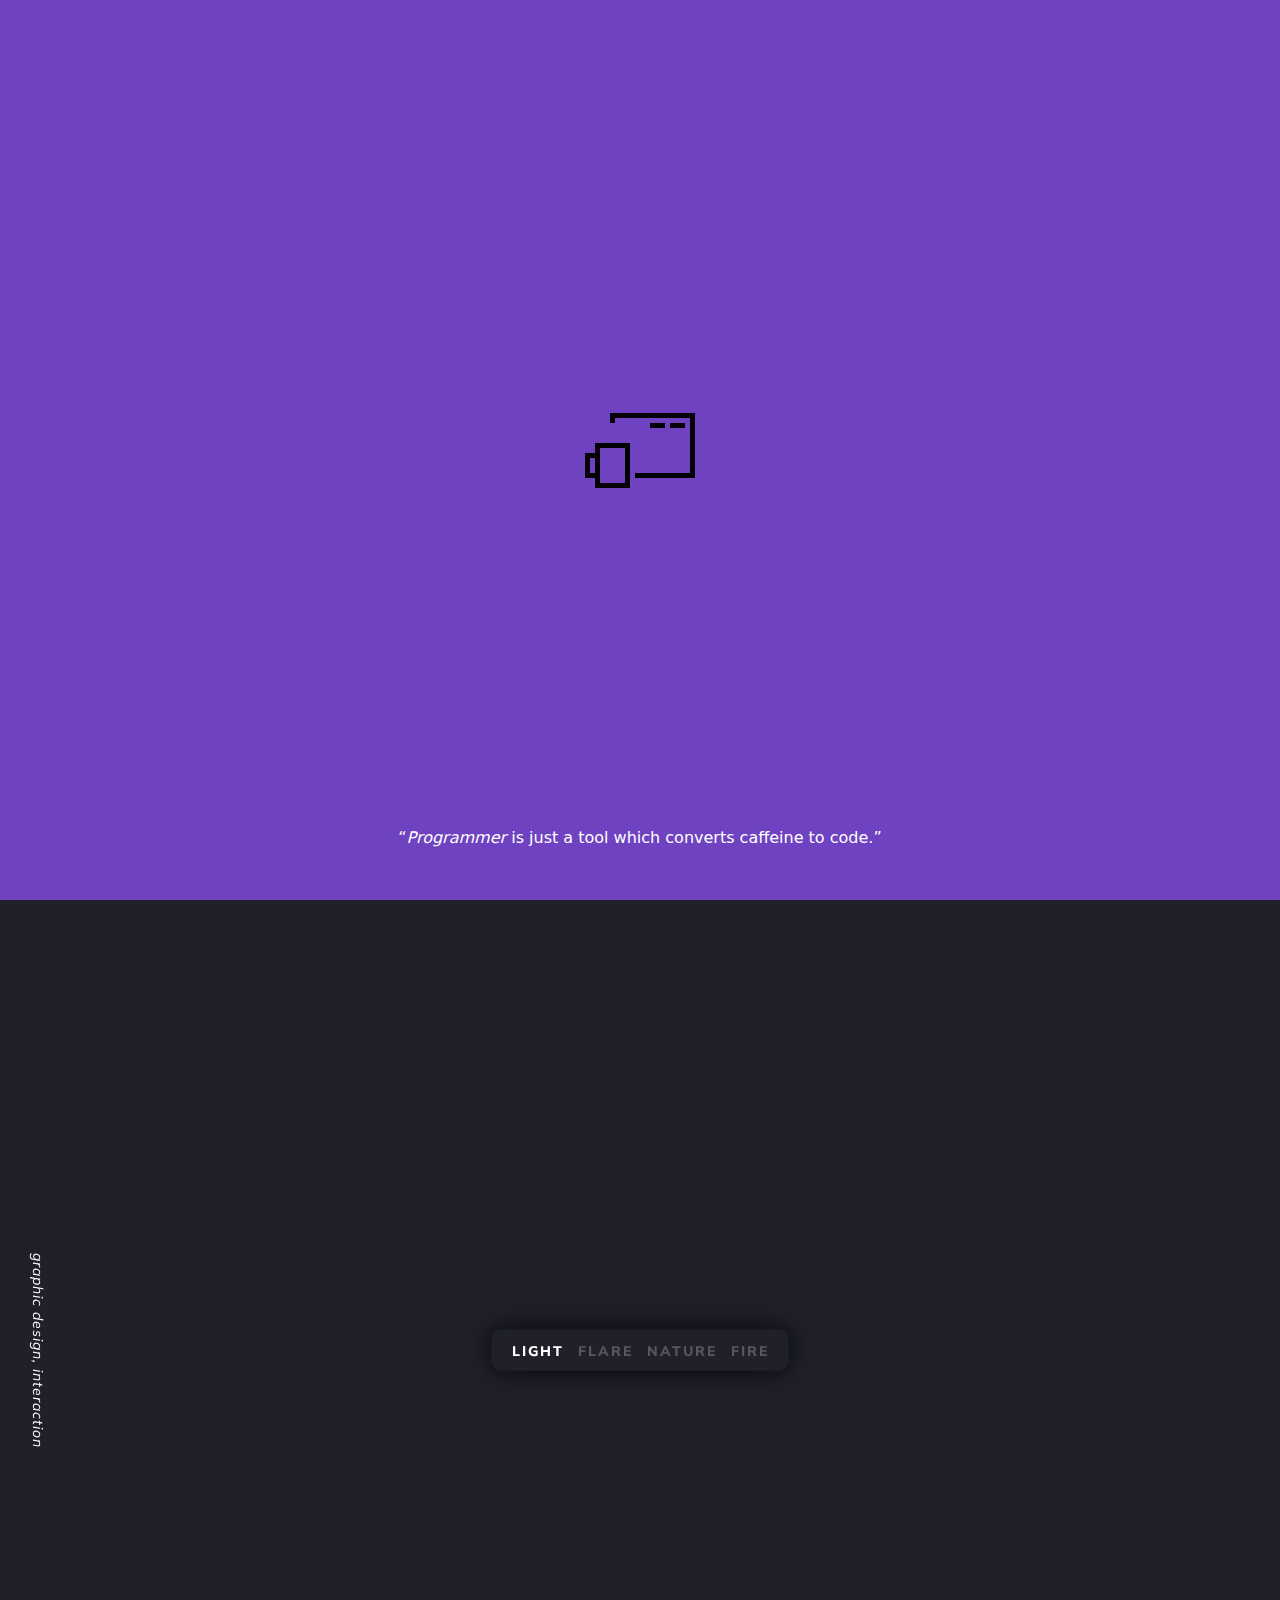
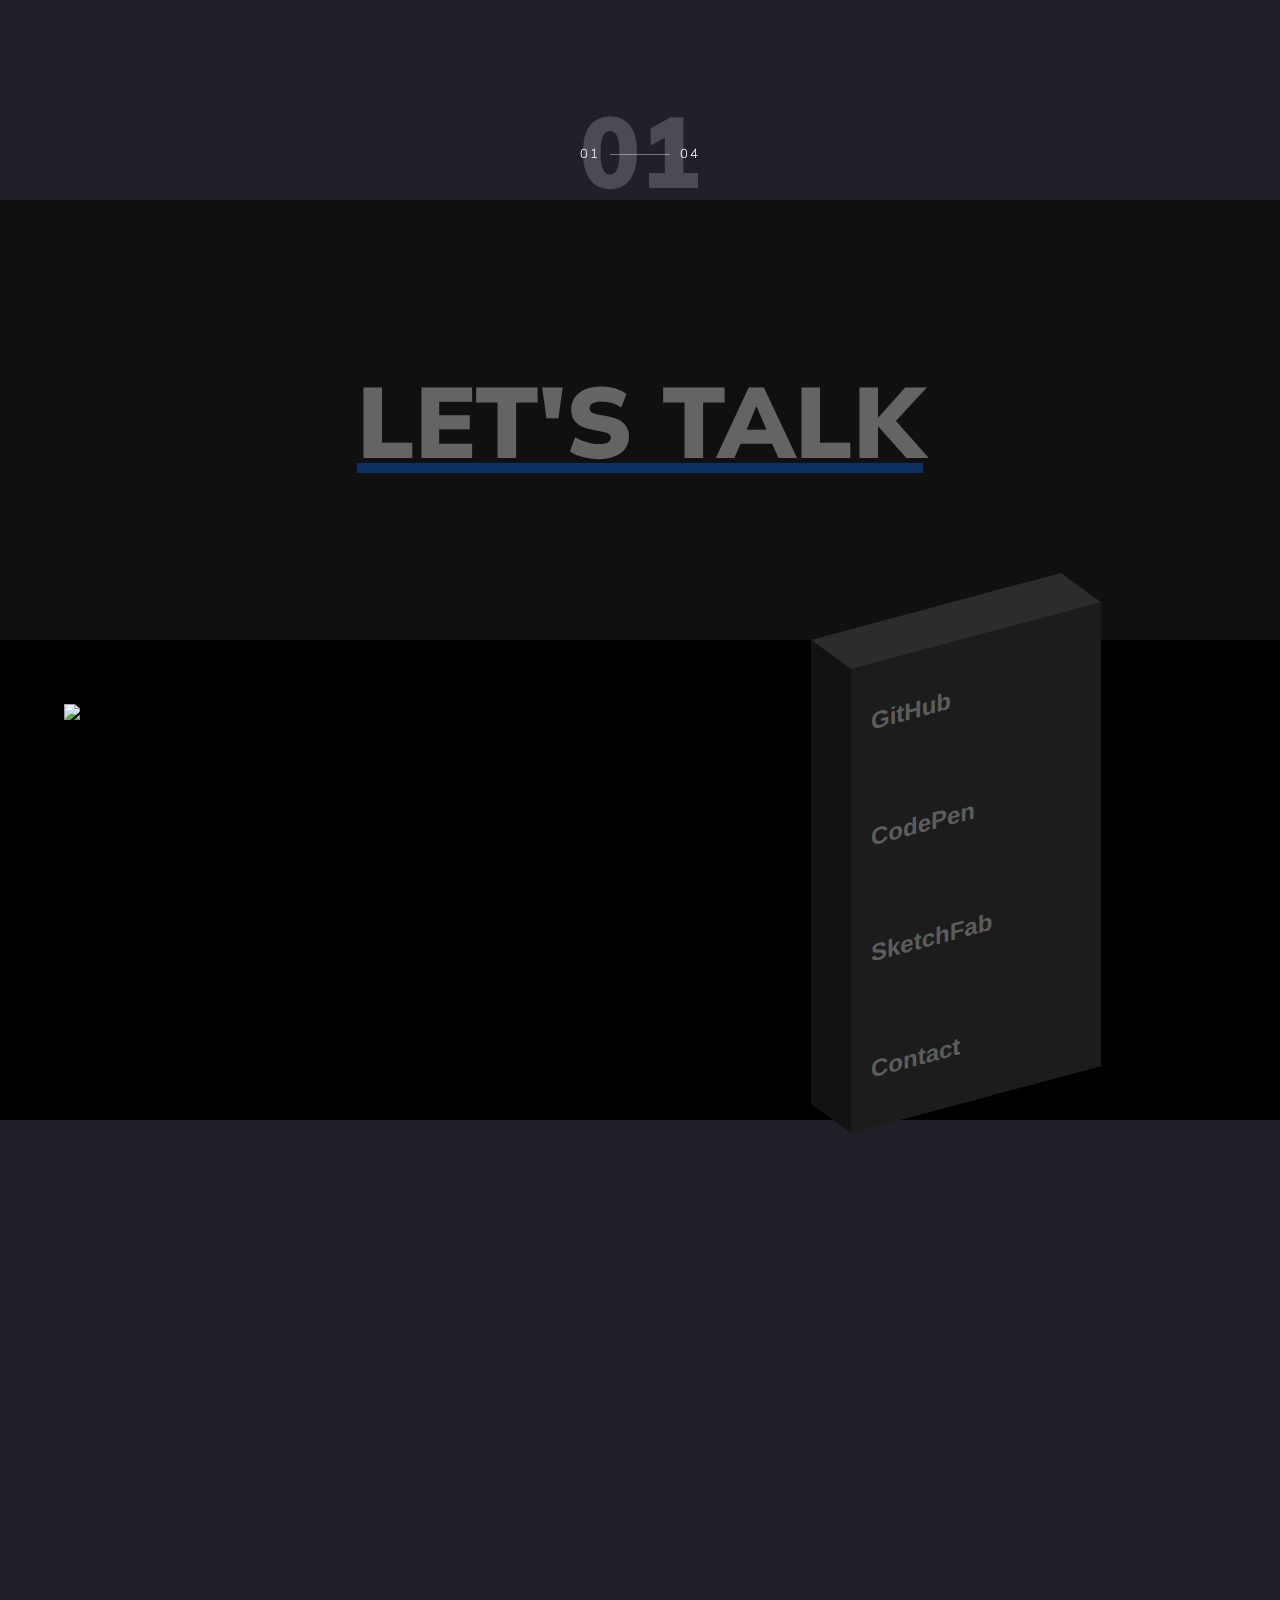
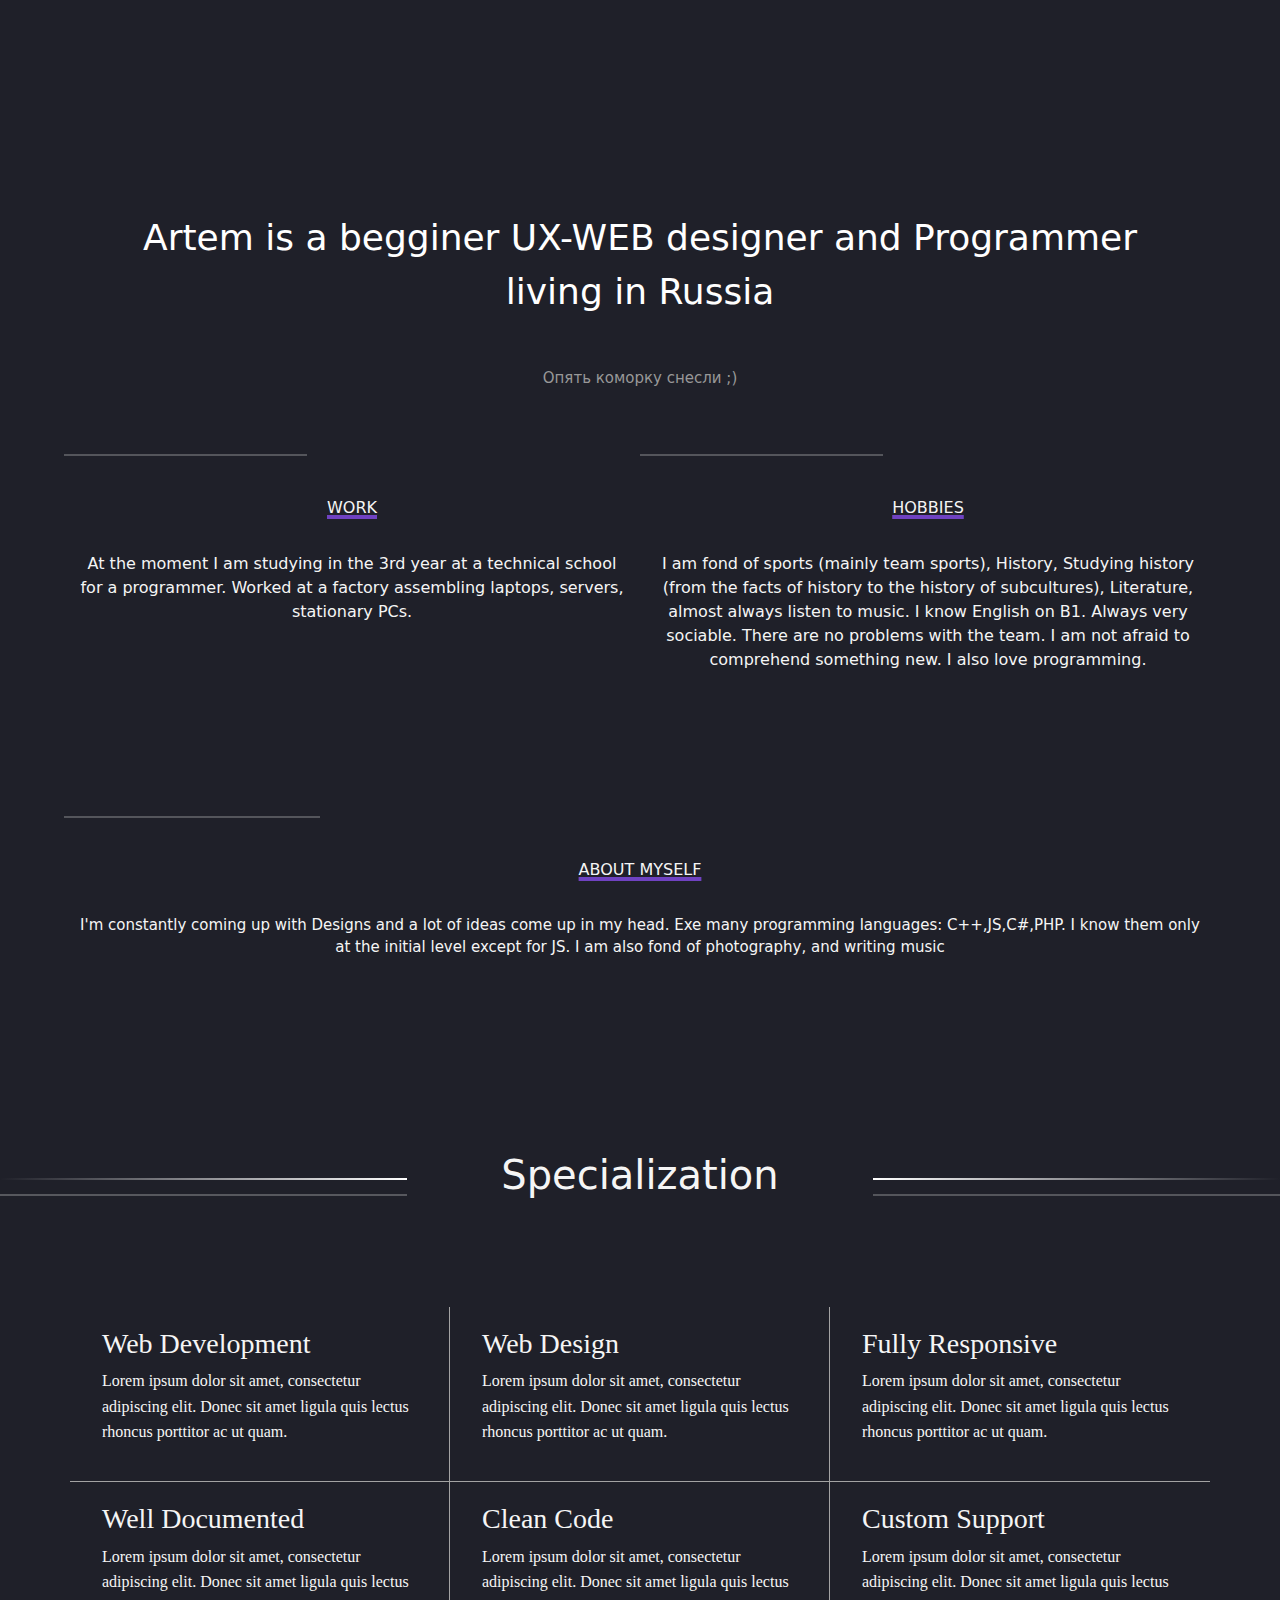
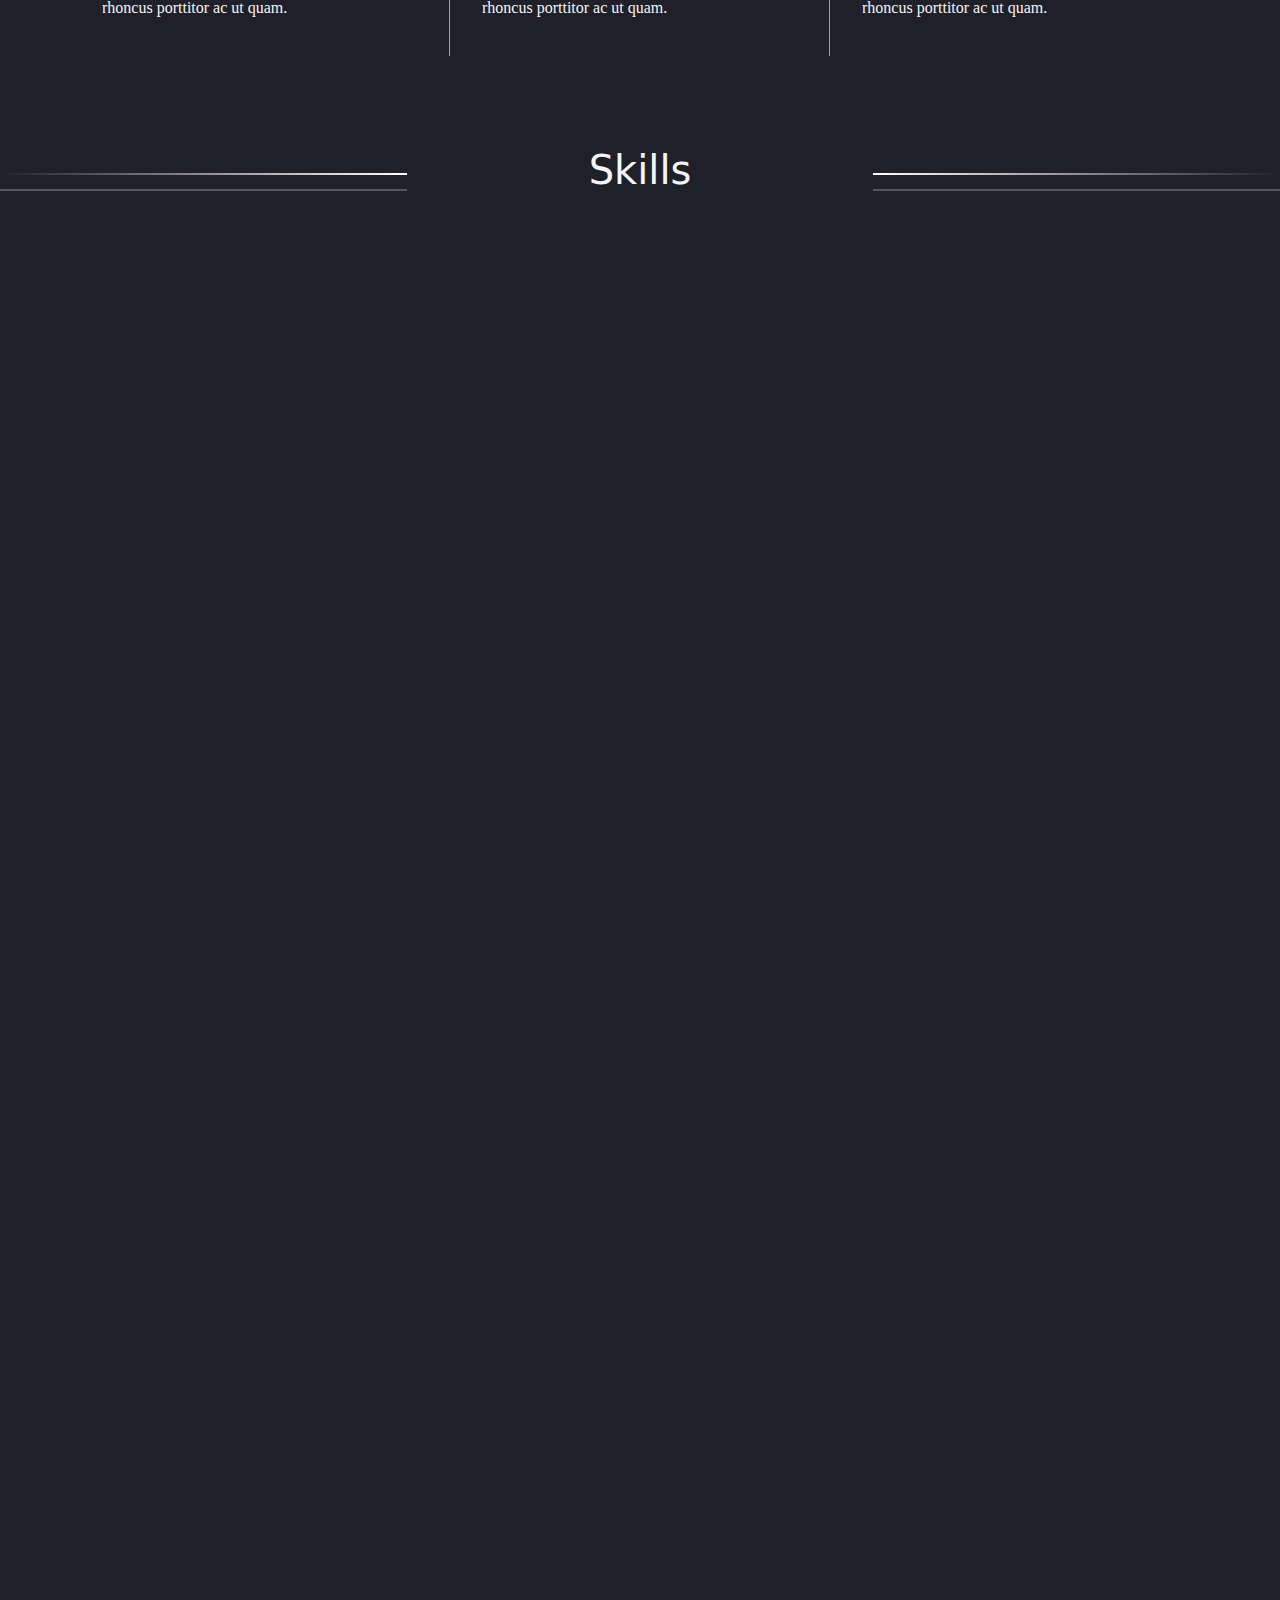
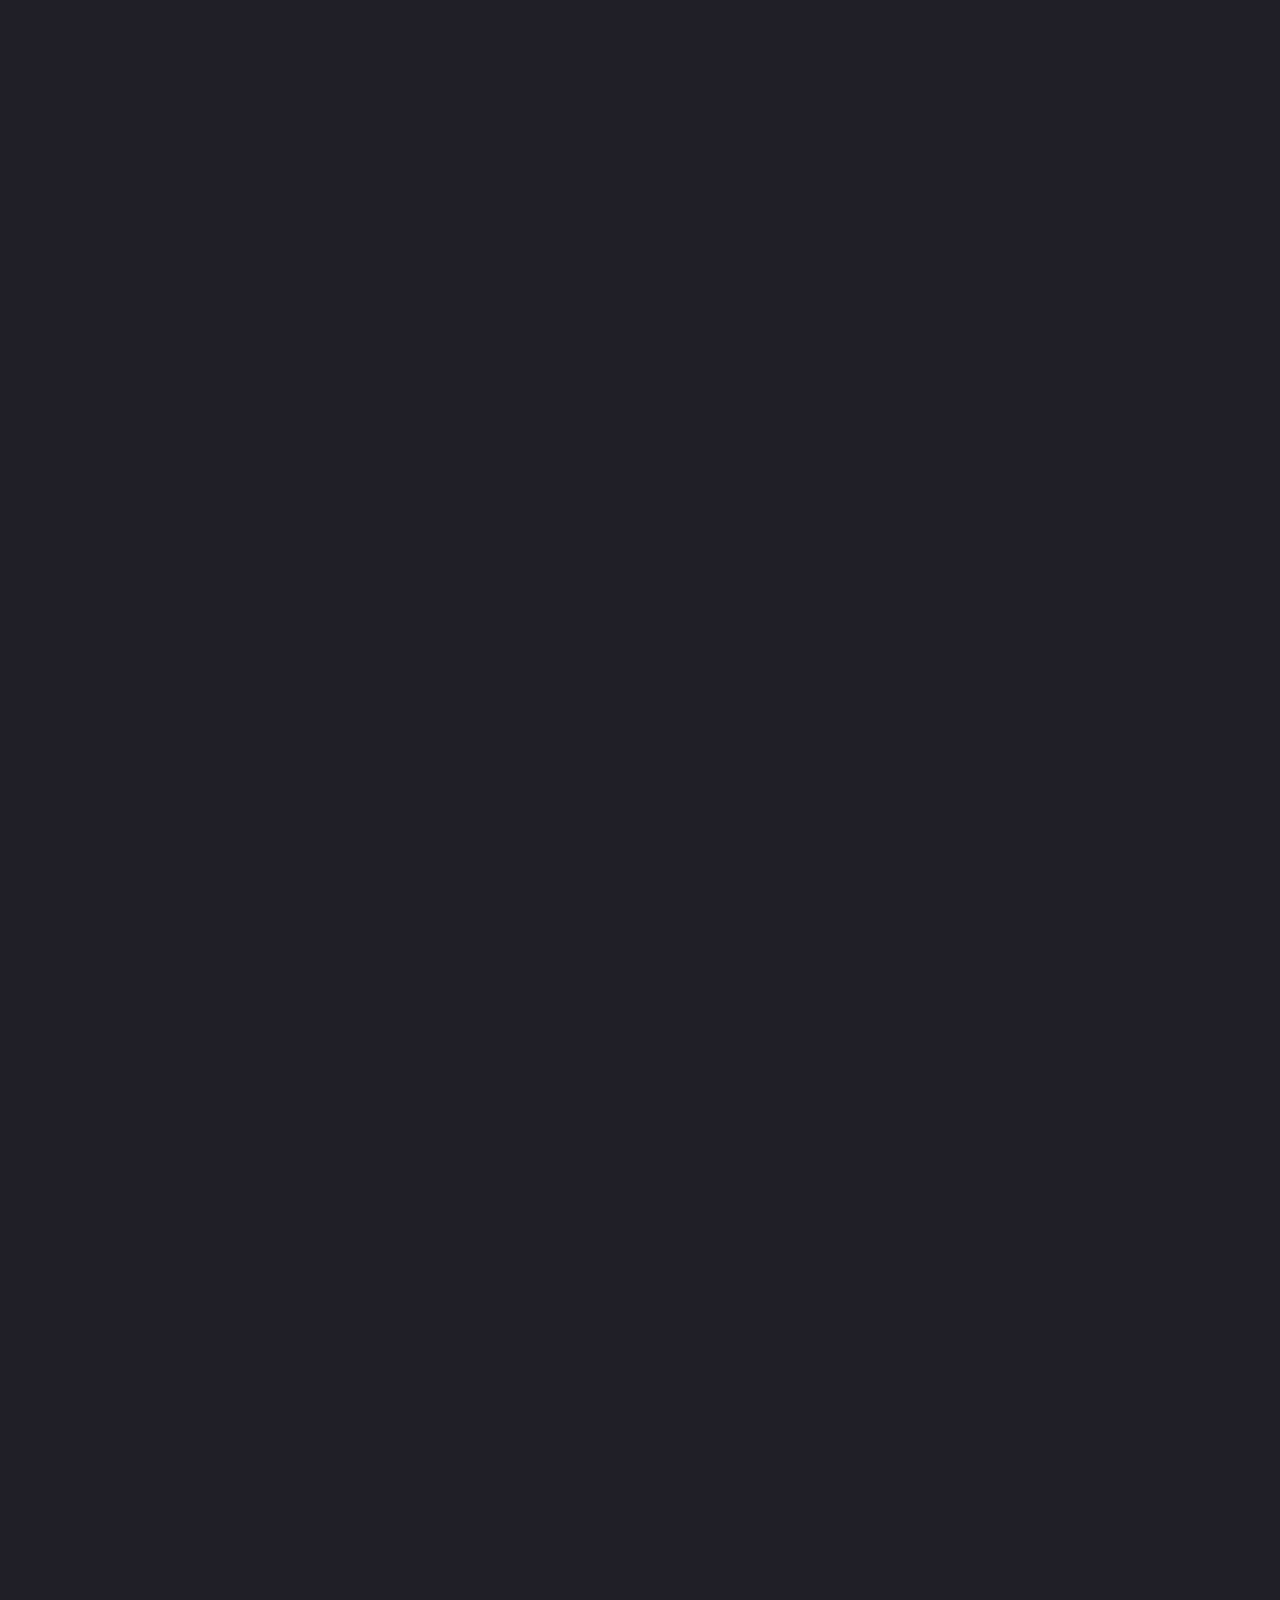
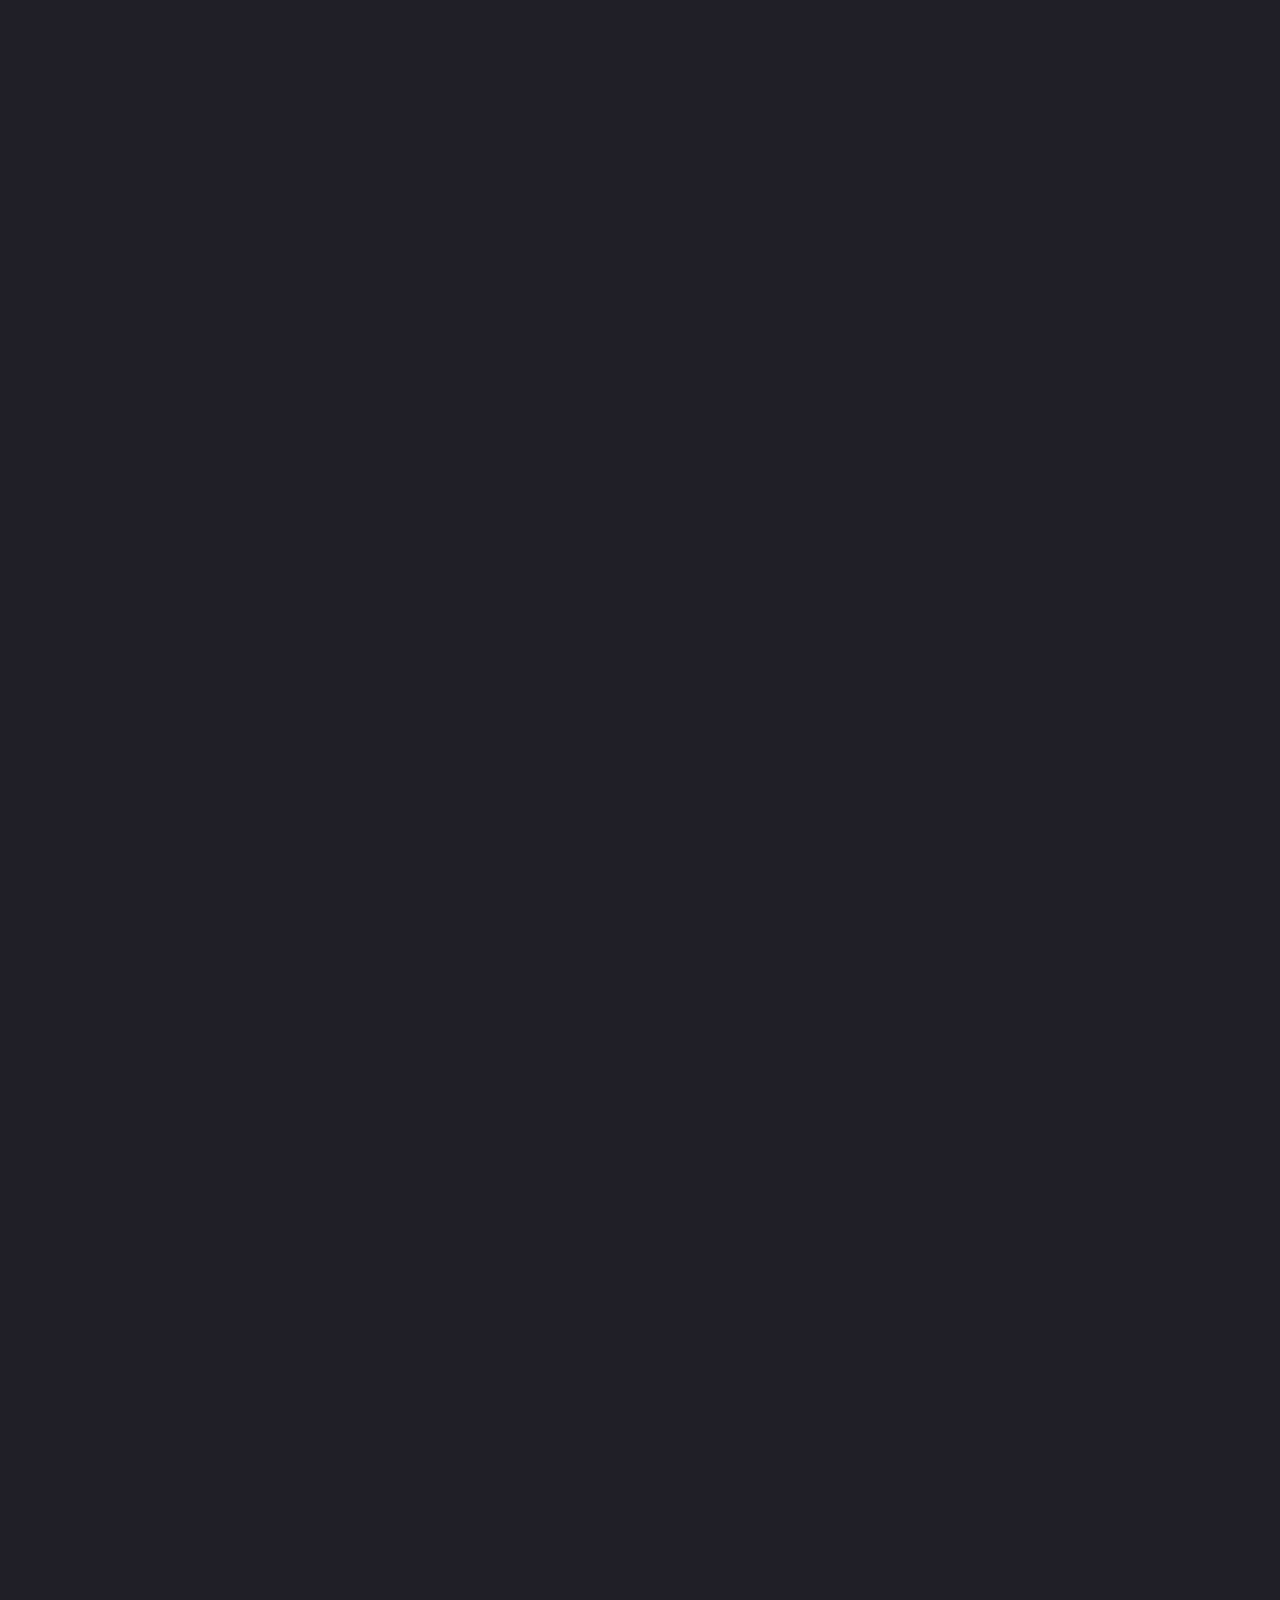
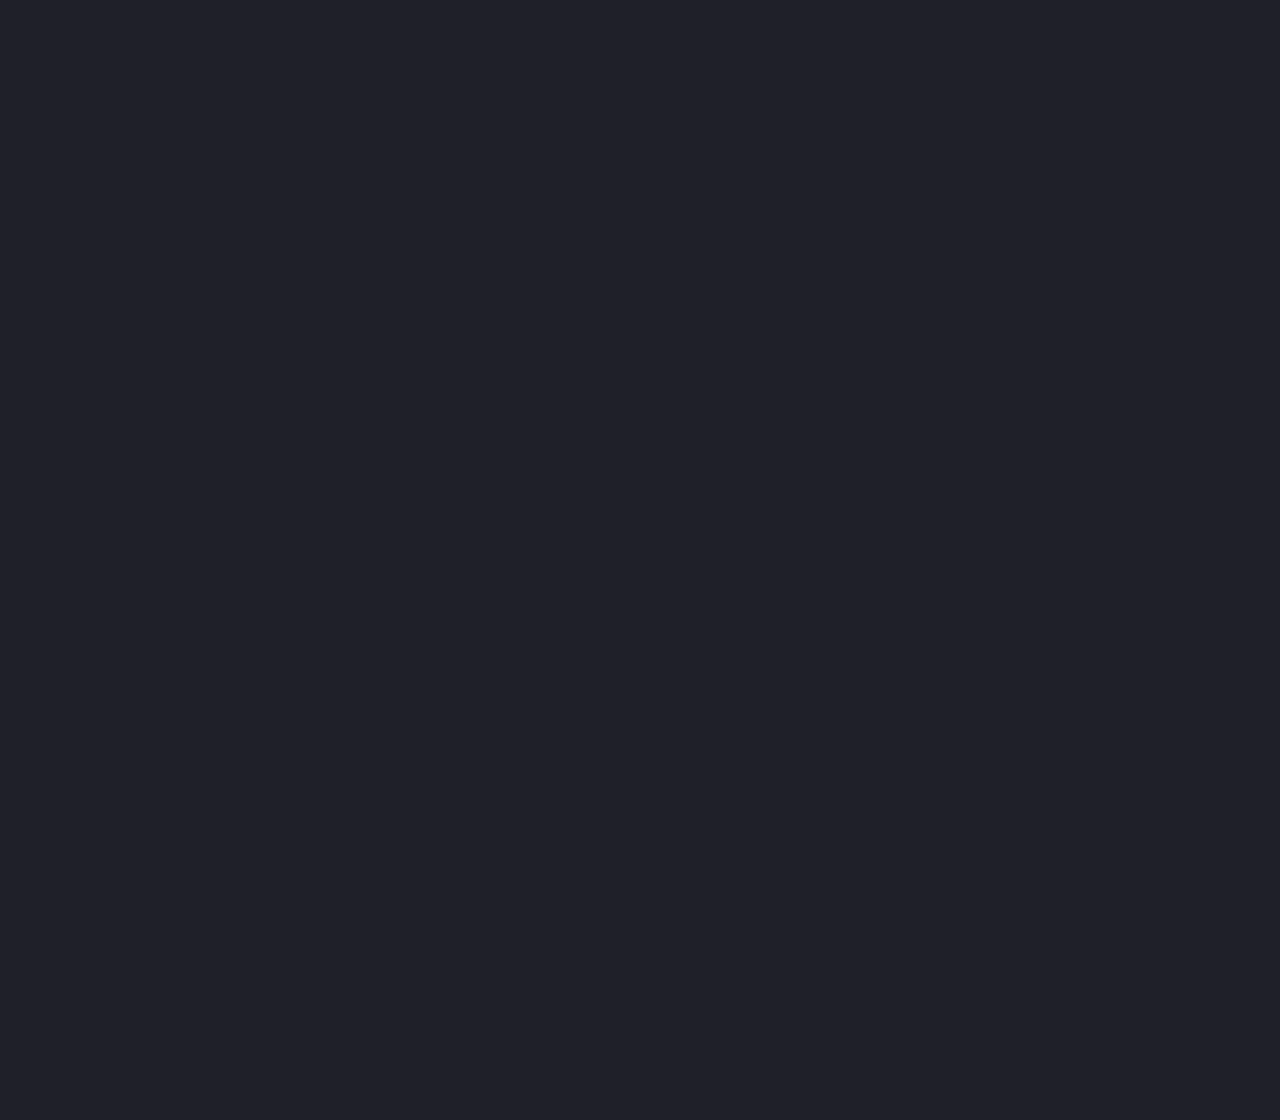
==== commit 5e8bcf56: "add skills block" ====
--- a/index.html
+++ b/index.html
@@ -321,6 +321,19 @@
   
   </div>
 
+  <div class="Skills">
+
+    <div class="SpcecialBlock">
+      <div class="SpecTitle">
+          <div class="hrL"> <hr size="2px"> </div>
+          <div class="TitleSpec"><H1>Skills</H1></div>
+          <div class="hrR"> <hr size="2px"></hr> </div>
+      </div>
+    </div>
+  </div>
+
+  <div class="slider"></div>
+  <div class="skillsblock"></div>
 </div>
 
 
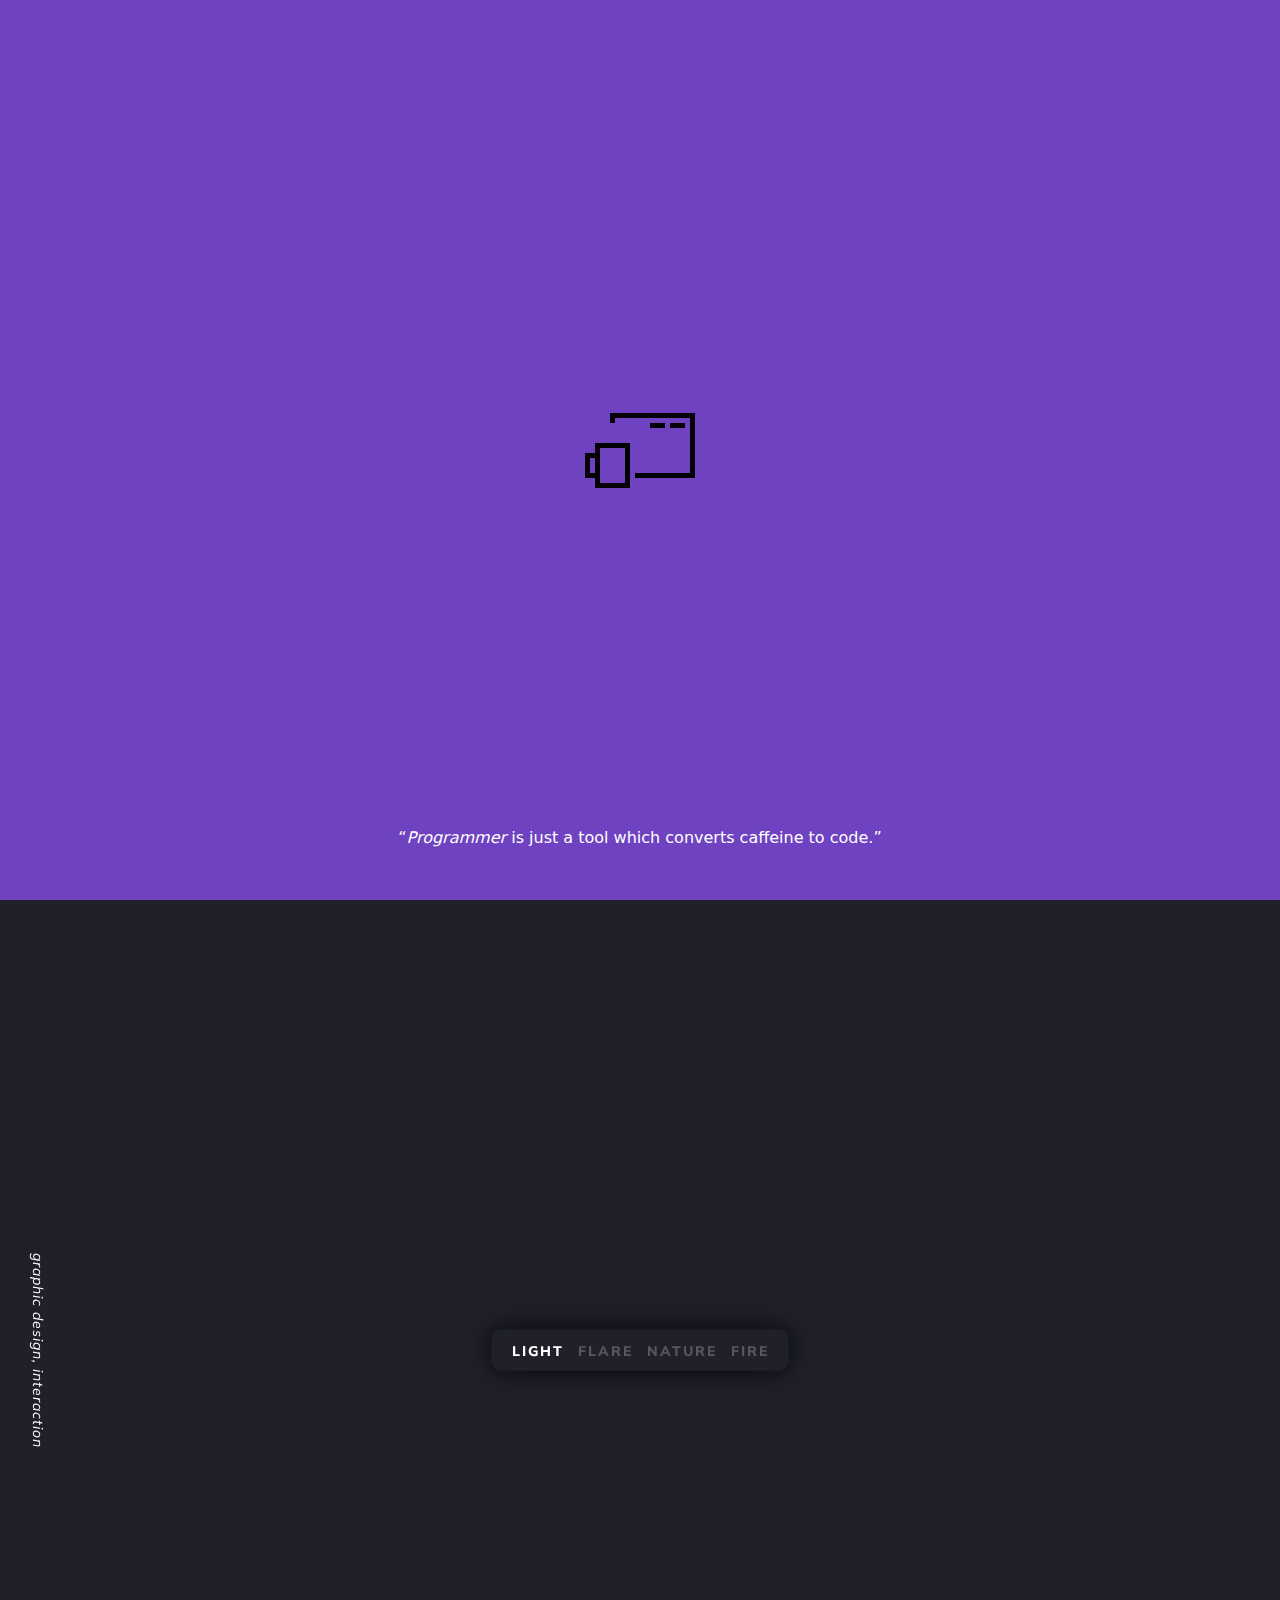
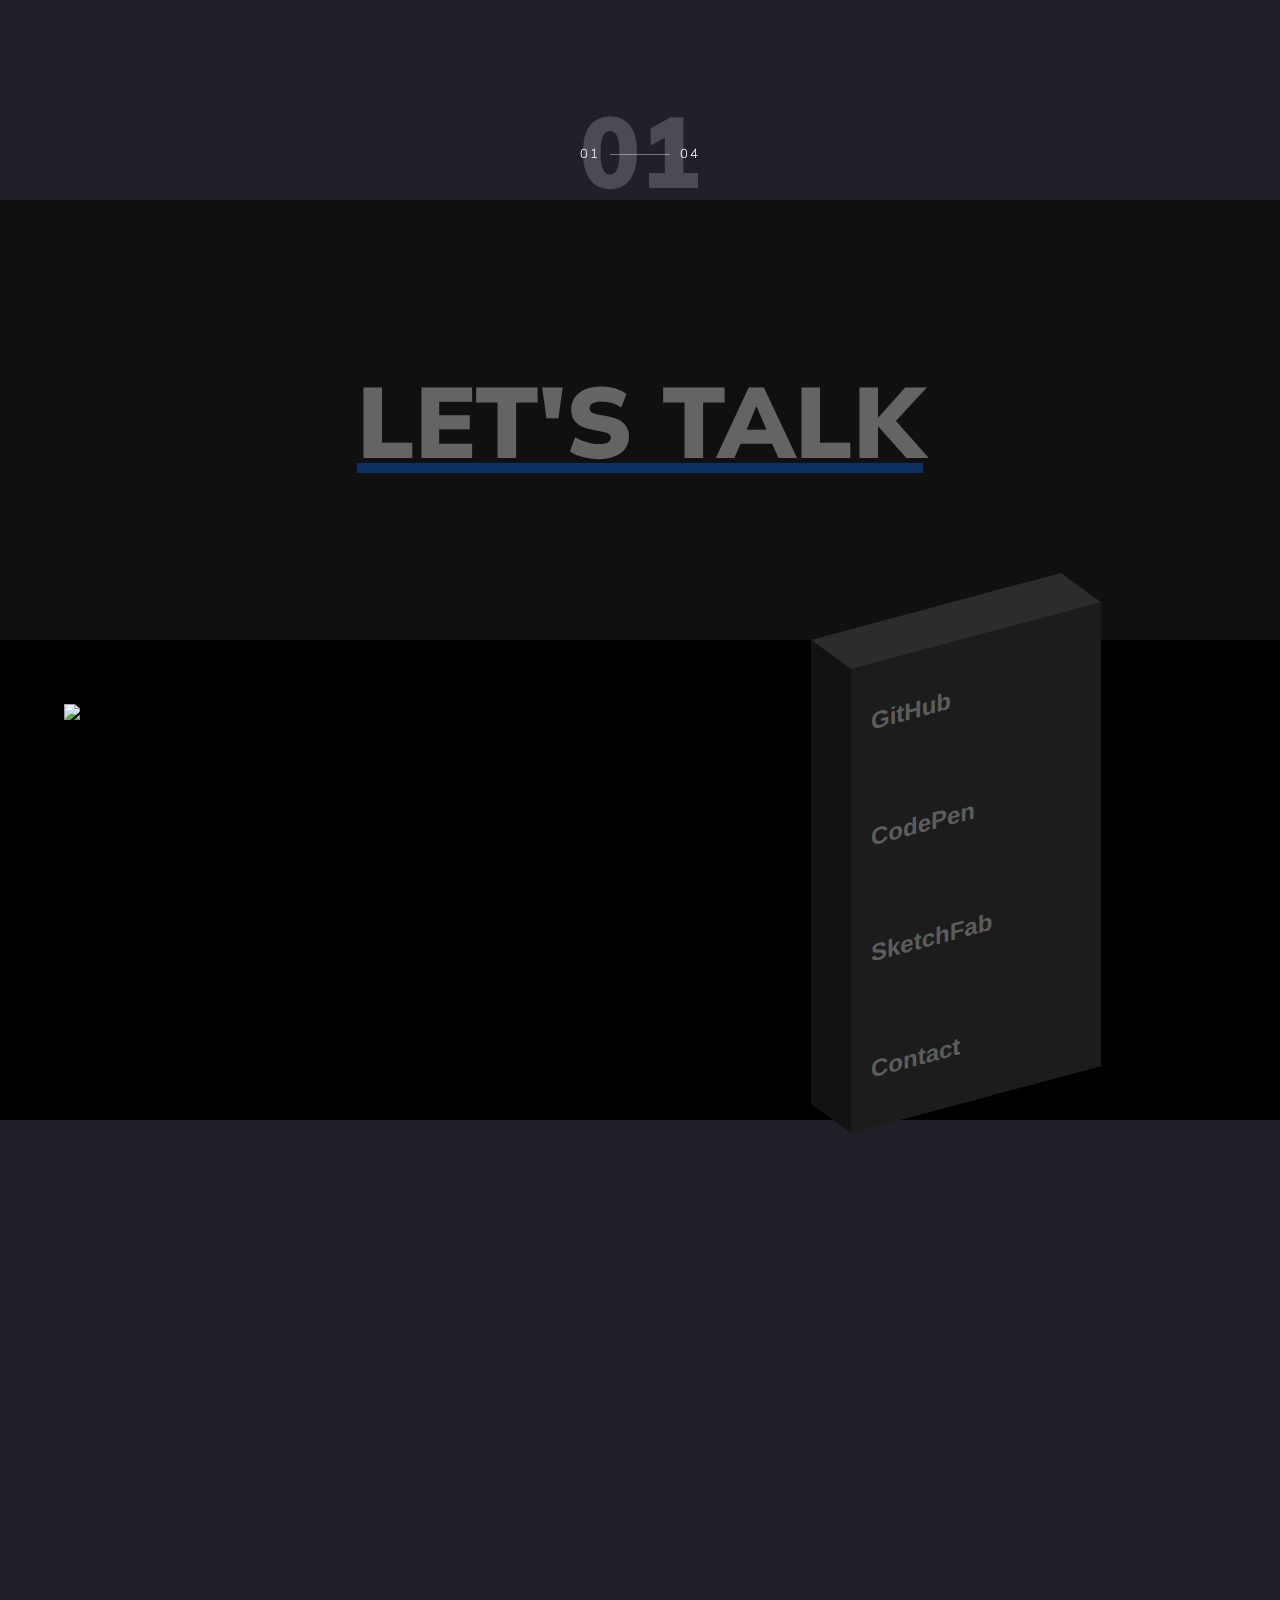
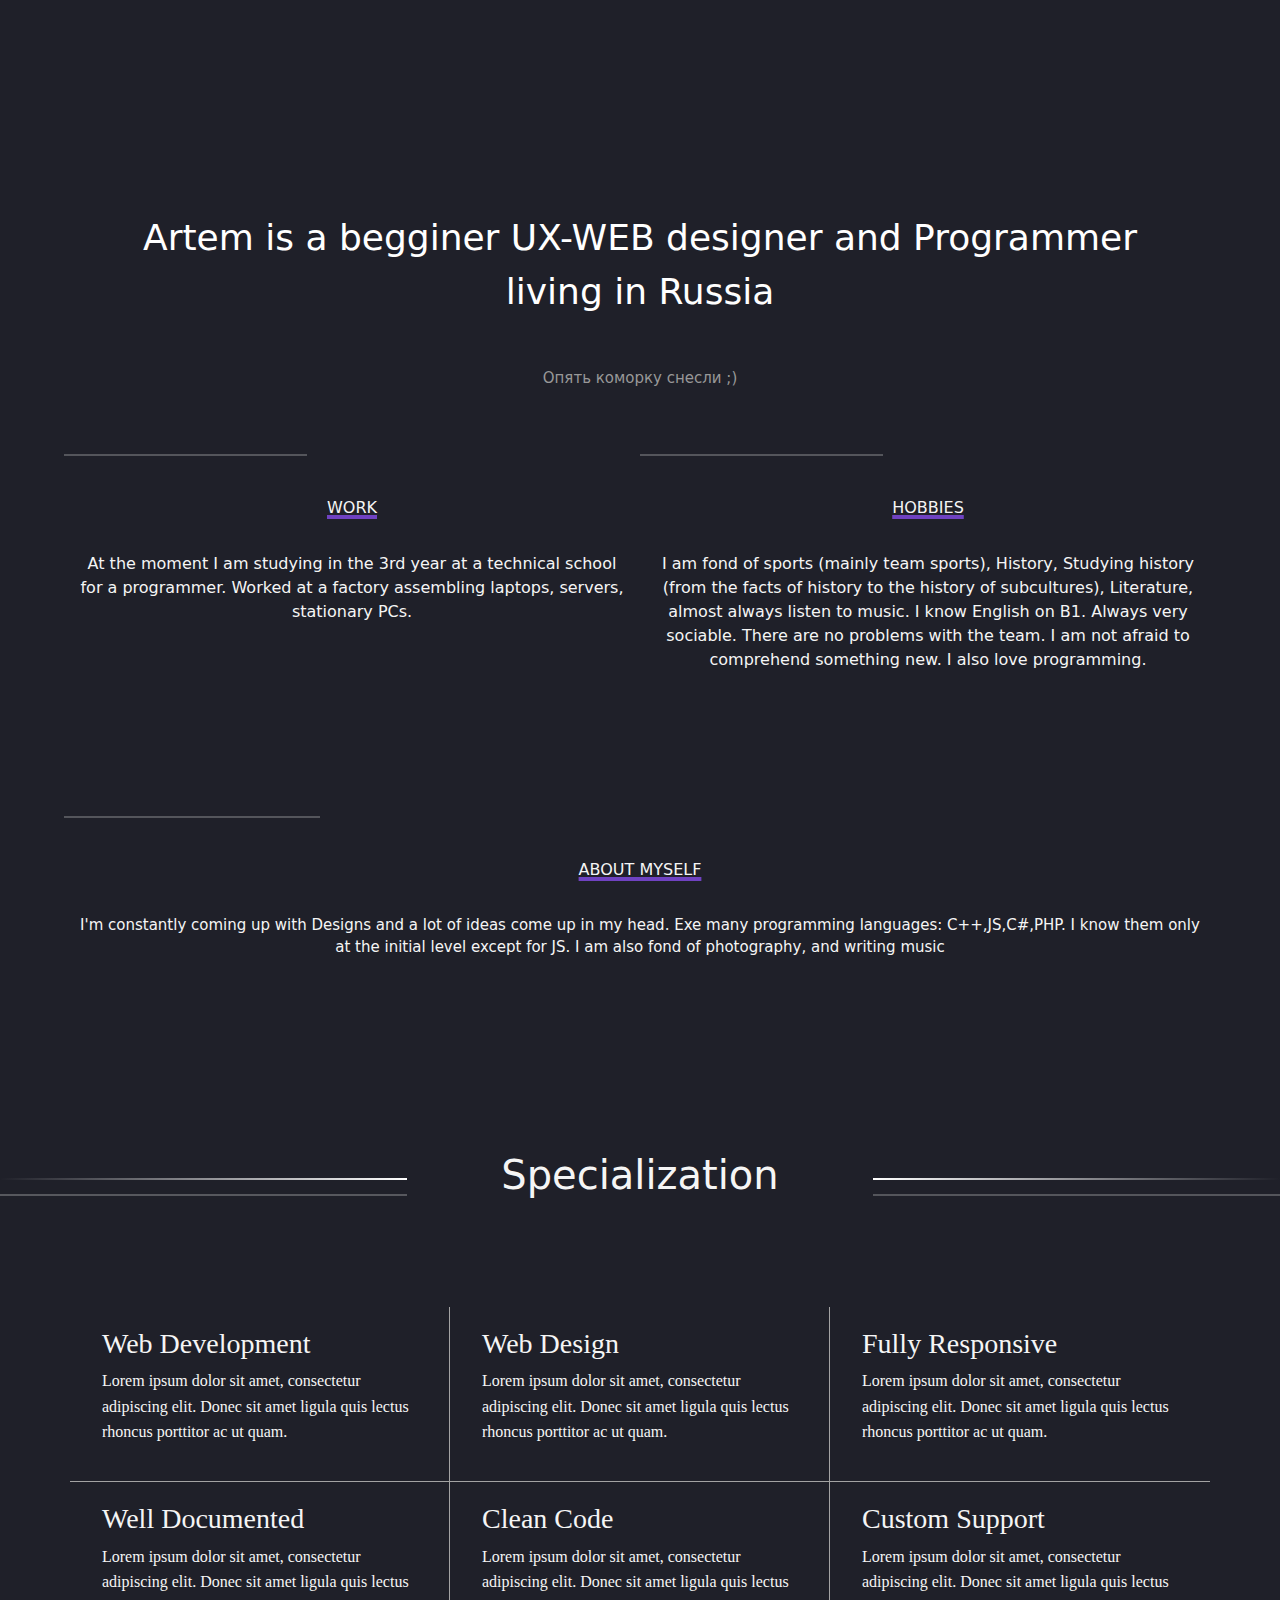
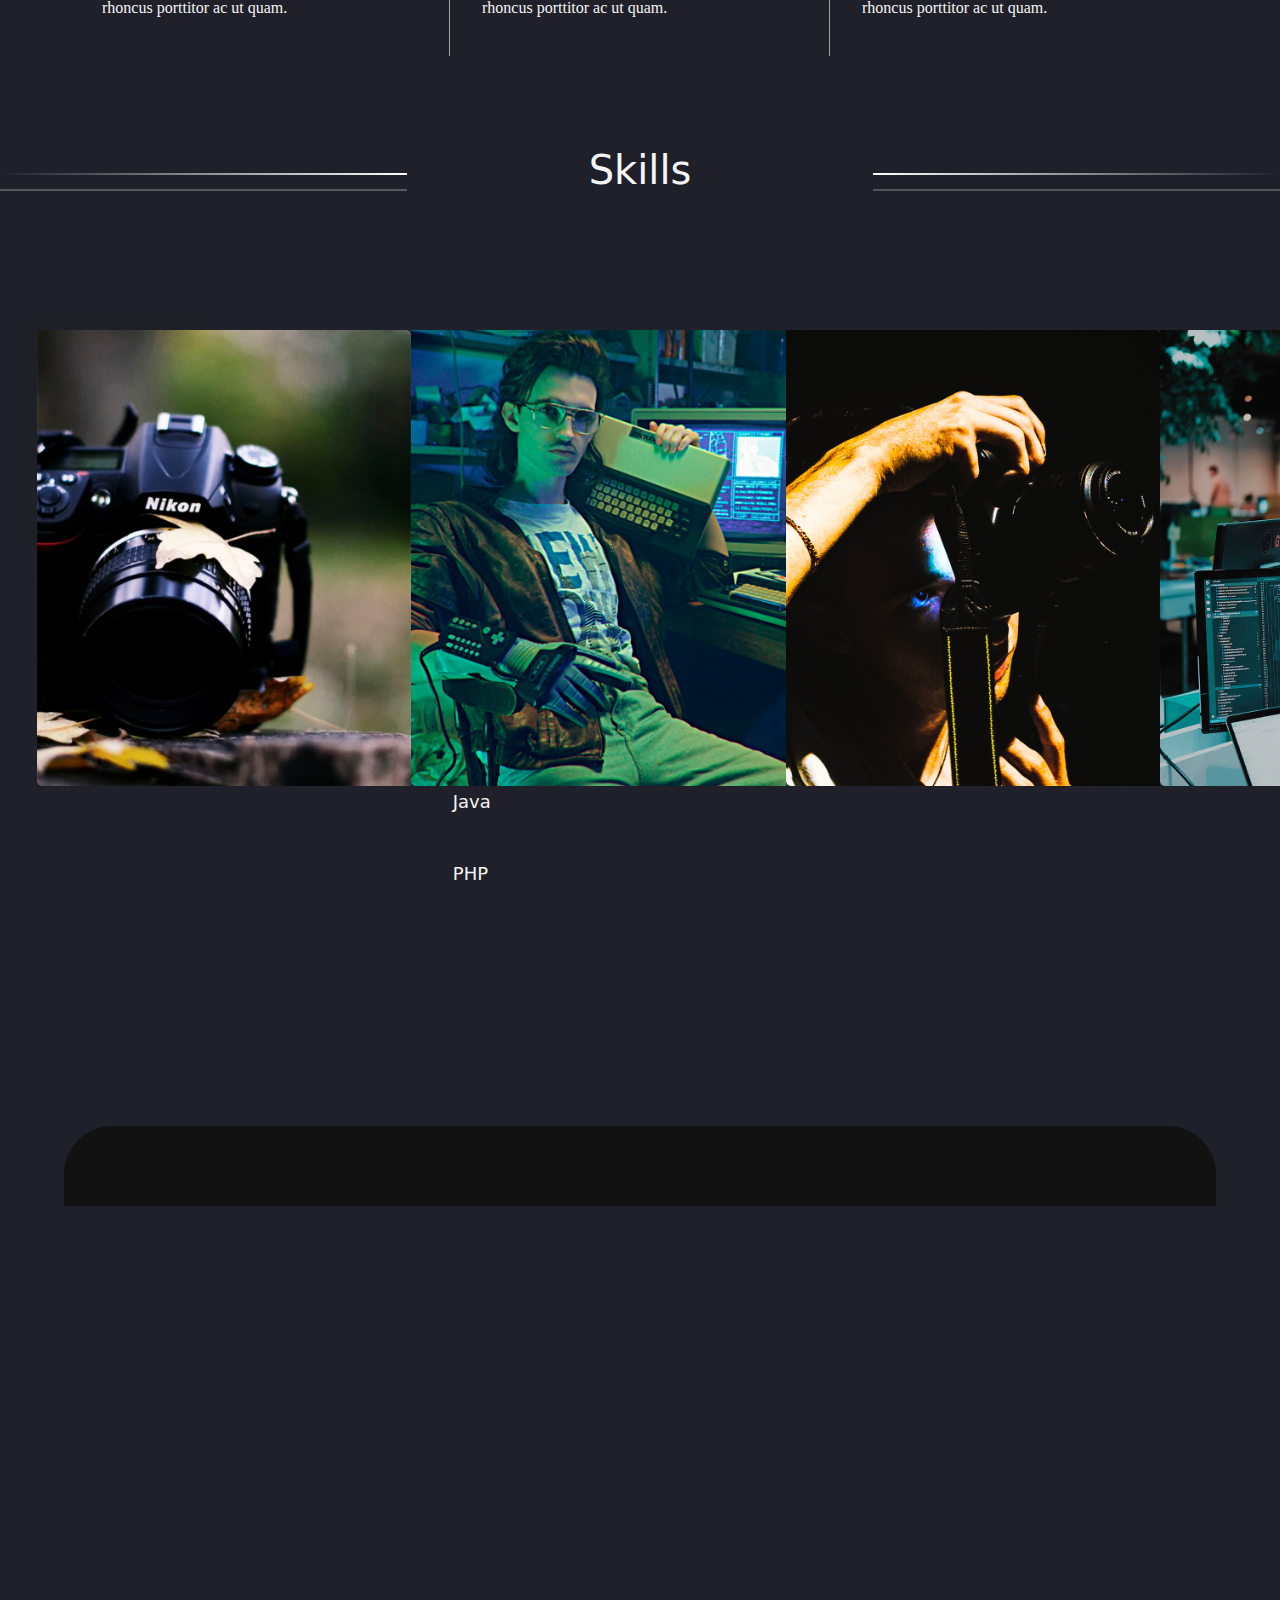
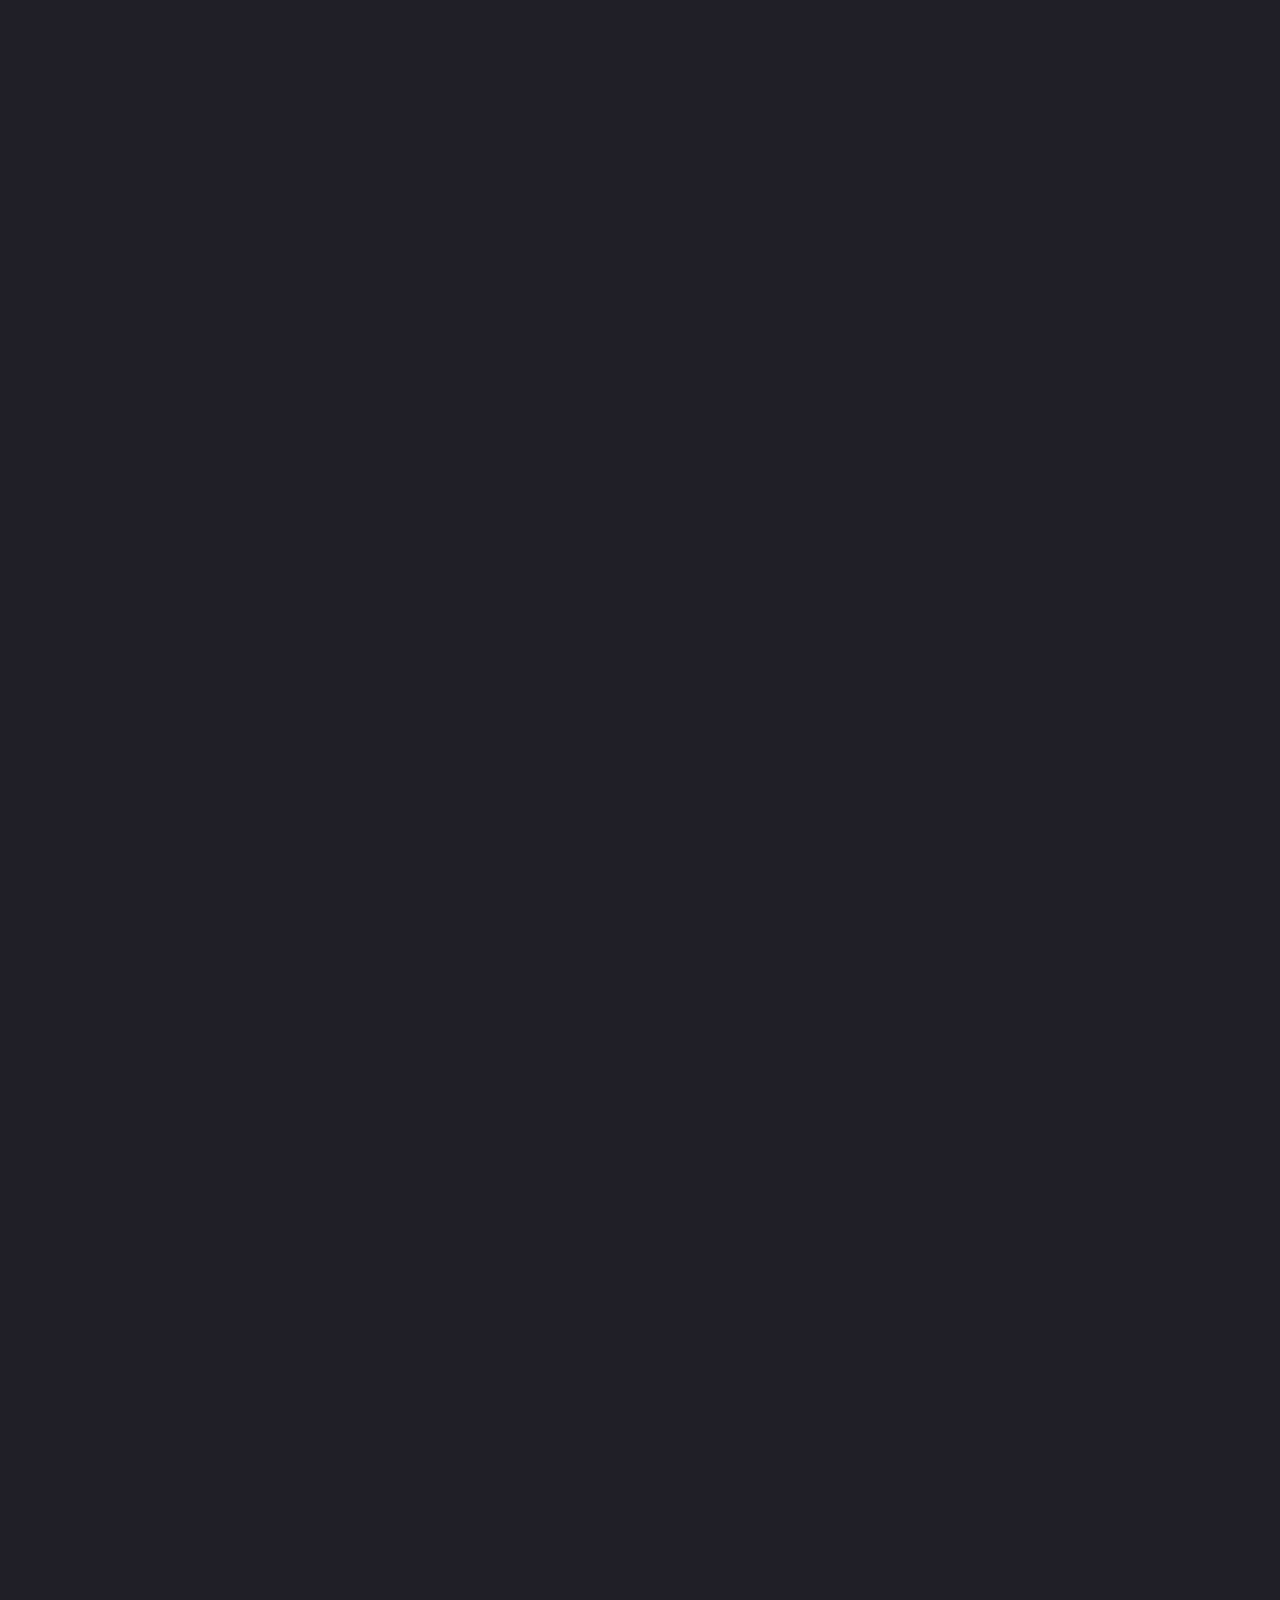
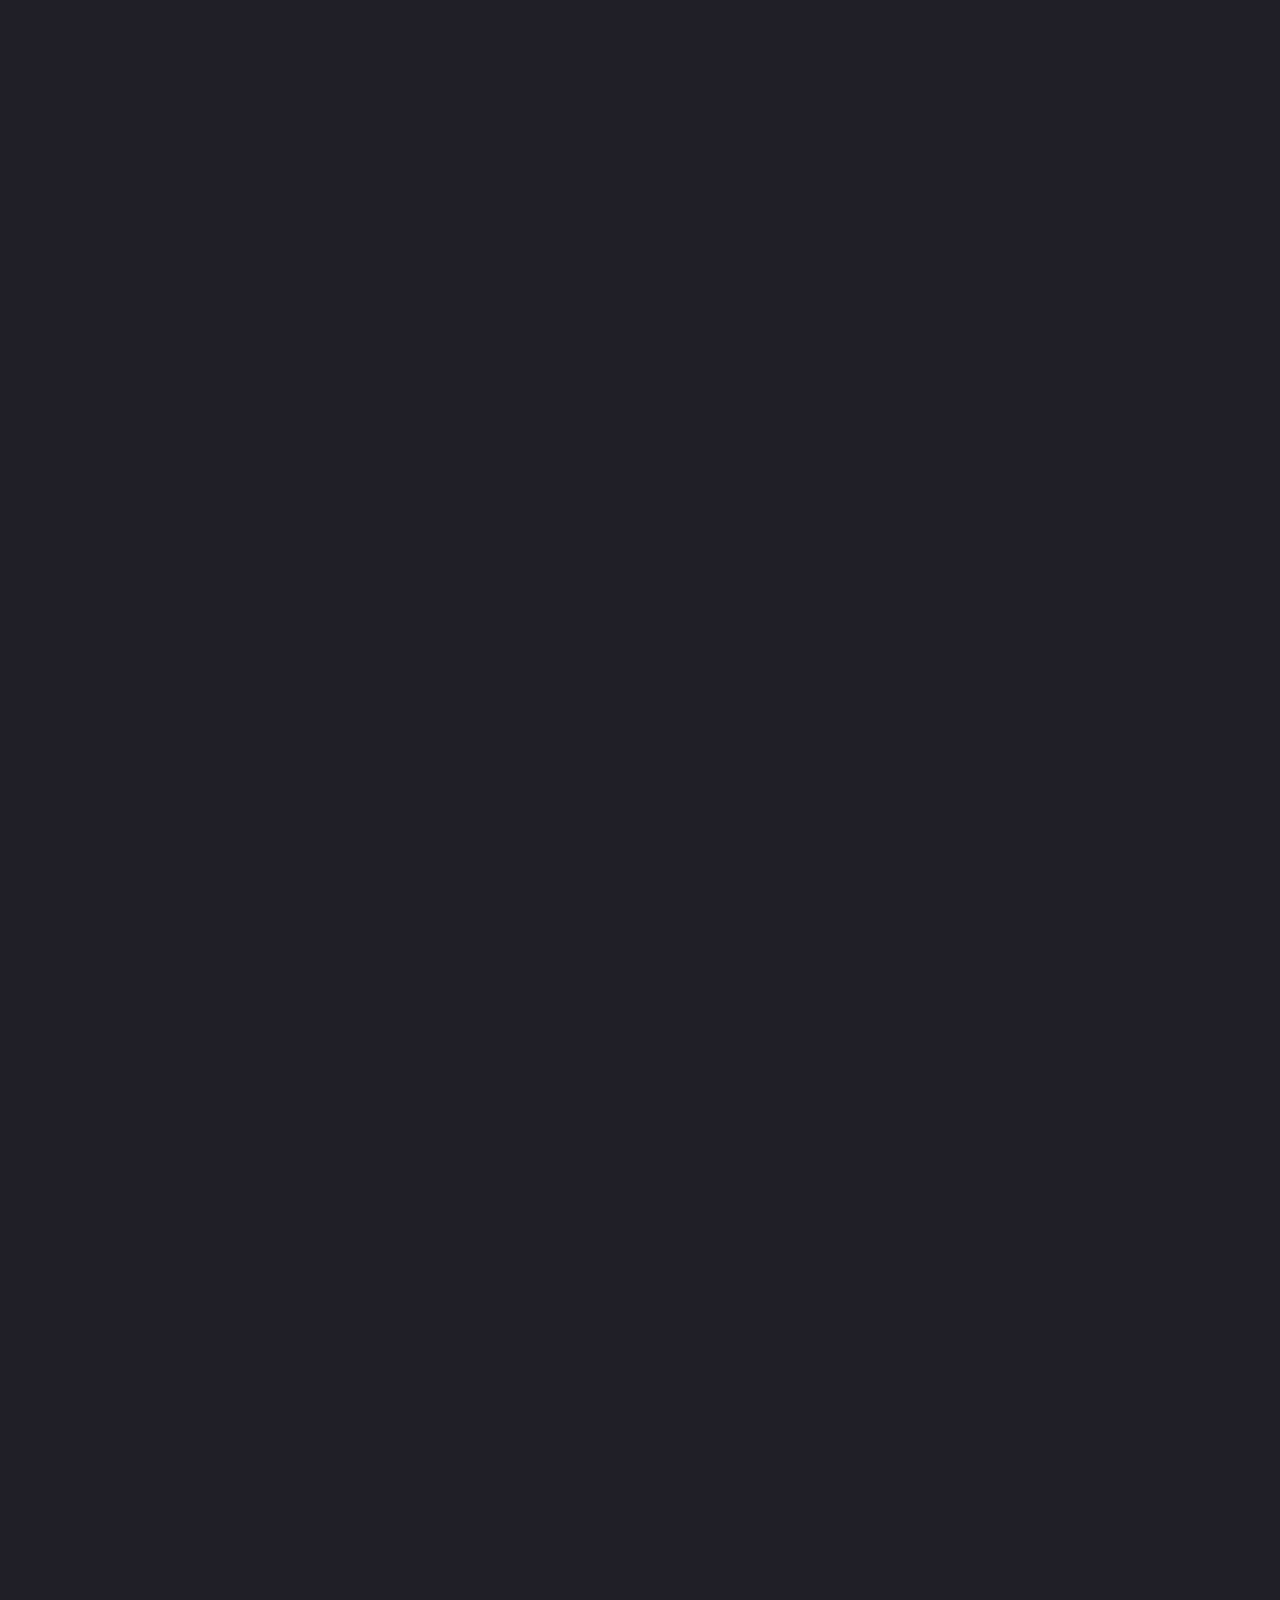
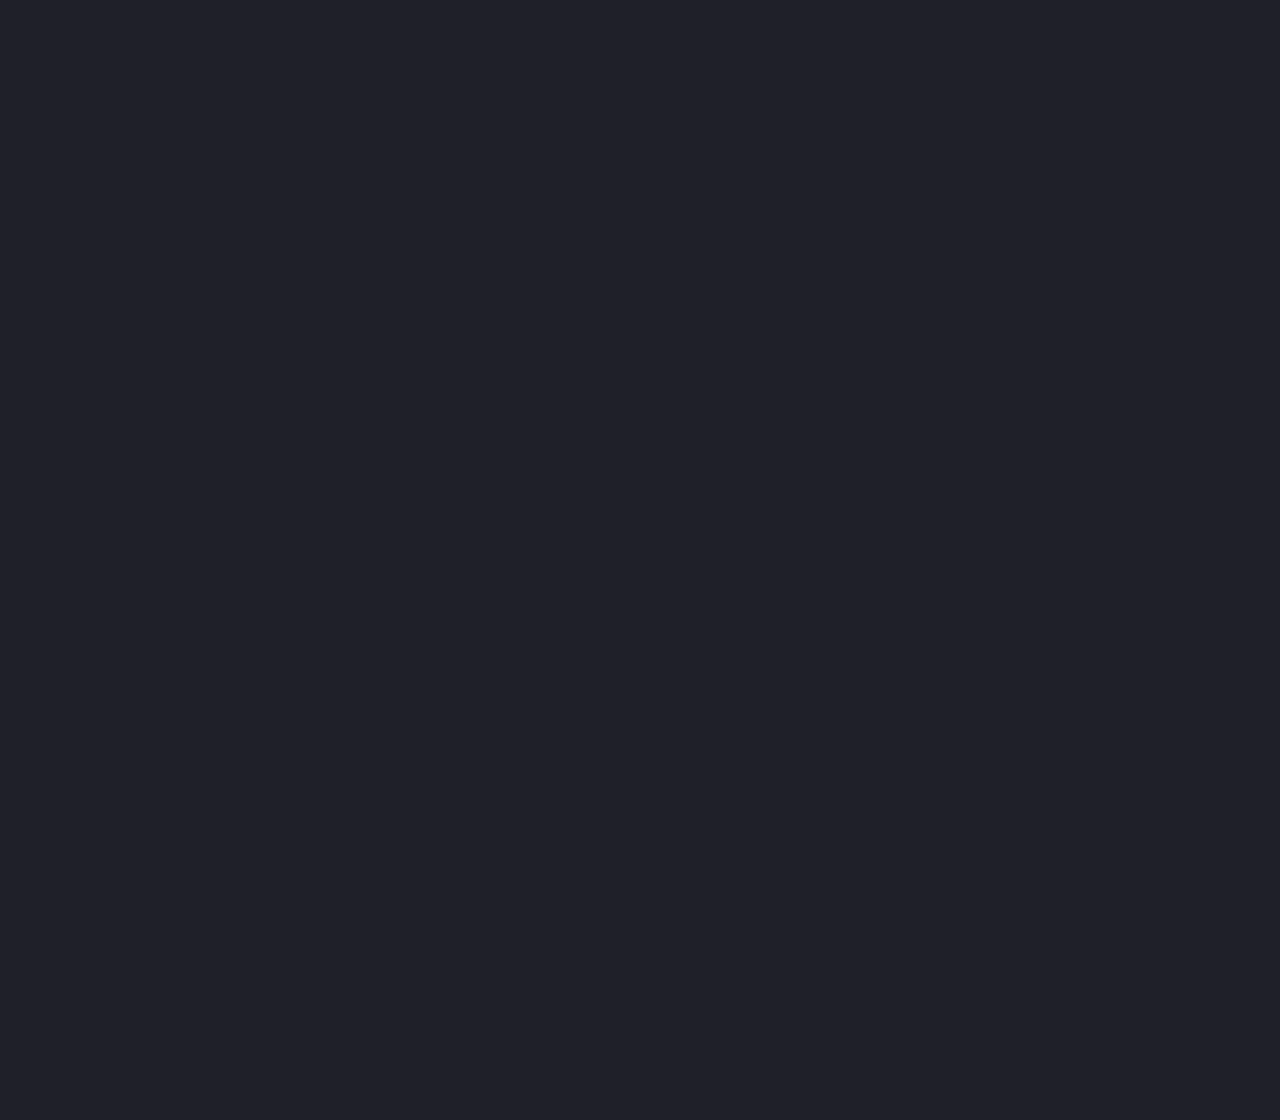
==== commit 72d0c5ba: "Обновка репозитория" ====
--- a/index.html
+++ b/index.html
@@ -8,6 +8,7 @@
     <link rel="stylesheet" href="css/style.css">
     <link rel="stylesheet" href="css/Parallax.css">
     <link rel="stylesheet" href="css/preloader.css">
+    <link rel="stylesheet" href="css/media.css" >
 
     <link rel="icon" href="logo.png">
 
@@ -16,7 +17,10 @@
 	<link rel="stylesheet" href="libs/swiper/swiper-bundle.min.css">
 	<link rel="stylesheet" href="libs/micromodal/micromodal.css">
   <link rel="stylesheet" href="libs/bootstrap/css/bootstrap.min.css" crossorigin="anonymous">
-    
+  <!-- <link rel="stylesheet" href="libs/bootstrap/css/bootstrap-reboot.min.css"> -->
+
+	
+	
 
 </head>
 <body>
@@ -26,7 +30,7 @@
 <div class="preloader">
   
     <div class="programmer"></div>
-<q><i>Programmer</i> is just a tool which converts caffeine to code.</q>
+<q class="textprog"><i>Programmer</i> is just a tool which converts caffeine to code.</q>
   
   
 </div>
@@ -315,13 +319,19 @@
   </section>
 
 
-
+</div>
 
 
   
   </div>
 
   <div class="Skills">
+
+    
+  
+
+  <!-- <div class="slider"></div> -->
+  <div class="skillsblock">
 
     <div class="SpcecialBlock">
       <div class="SpecTitle">
@@ -329,11 +339,161 @@
           <div class="TitleSpec"><H1>Skills</H1></div>
           <div class="hrR"> <hr size="2px"></hr> </div>
       </div>
-    </div>
-  </div>
-
-  <div class="slider"></div>
-  <div class="skillsblock"></div>
+    </div> 
+
+    <section class="sectionskills">
+      <div id="containerskills" class="con-md-6">
+        <style>
+          .col-md-6
+          {
+            width: 100%;
+          }
+         
+        </style>
+        <div class="col-md-6 advantages-slider-wrapper">
+  
+          <div class="advantages-slider">
+
+            <div class="swiper-wrapper">
+
+              <div class="swiper-slide">
+
+                <img src="Media/IMG/1sl.jpg" alt="Alt">
+
+              </div>
+              <div class="swiper-slide">
+                <img src="Media/IMG/2sl.jpg" alt="Alt">
+              </div>
+              <div class="swiper-slide">
+                <img src="Media/IMG/3sl.jpg" alt="Alt">
+              </div>
+              <div class="swiper-slide">
+                <img src="Media/IMG/4sl.jpg" alt="Alt">
+              </div>
+            </div>
+
+            <!-- <div class="advantages-slider__caption">С <span>1972 <br>года</span></div> -->
+
+          </div>
+
+        </div>
+      </div>
+      <div id="scrollsbars" id="containerskills" >
+        
+       
+
+       <h1 class="heading">Software Skills</h1>
+          <div class="horizontal-bars">
+              <div class="bar">
+                  <div class="infoskills">
+                      <span class="spanskills">HTML&CSS/LESS</span>
+                  </div>
+                  <div class="progress-line html">
+                      <span></span>
+                  </div>
+              </div>
+              <div class="bar">
+                <div class="infoskills">
+                    <span class="spanskills">C#</span>
+                </div>
+                <div class="progress-line CSH">
+                    <span class="spanskills"></span>
+                </div>
+            </div>
+            <div class="bar">
+              <div class="infoskills">
+                  <span class="spanskills">C++</span>
+              </div>
+              <div class="progress-line CPL">
+                  <span class="spanskills"></span>
+              </div>
+          </div>
+              <div class="bar">
+                  <div class="infoskills">
+                      <span class="spanskills">3D/2D Redactors</span>
+                  </div>
+                  <div class="progress-line PhotoShop">
+                      <span class="spanskills"></span>
+                  </div>
+              </div>
+              <div class="bar">
+                  <div class="infoskills">
+                      <span class="spanskills">JAVASCRIPT</span>
+                  </div>
+                  <div class="progress-line JS">
+                      <span></span>
+                  </div>
+              </div>
+              <div class="bar">
+                  <div class="infoskills">
+                      <span class="spanskills">Java</span>
+                  </div>
+                  <div class="progress-line Java">
+                      <span class="spanskills"></span>
+                  </div>
+              </div>
+              
+              <div class="bar">
+                <div class="infoskills">
+                    <span class="spanskills">PHP</span>
+                </div>
+                <div class="progress-line PHP">
+                    <span class="spanskills"></span>
+                </div>
+            </div>
+
+          </div>
+      </div>
+
+      <div id="containerskills" class="BAR">
+          <h1 class="heading">Individual Skills</h1>
+          <div class="radial-bars">
+
+           <div class="radial-bar">
+                  <svg x="0px" y="0px" viewBox="0 0 200 200">
+                      <circle class="progress-bar" cx="100" cy="100" r="80"></circle>
+                      <circle class="path path-1" cx="100" cy="100" r="80"></circle>
+                  </svg>
+                  <div class="percentage">90%</div>
+                  <div class="text">Creativity</div>
+              </div>
+
+              <div class="radial-bar">
+               <svg x="0px" y="0px" viewBox="0 0 200 200">
+                   <circle class="progress-bar" cx="100" cy="100" r="80"></circle>
+                   <circle class="path path-2" cx="100" cy="100" r="80"></circle>
+               </svg>
+               <div class="percentage">65%</div>
+               <div class="text">Problem Solving</div>
+           </div>
+
+           <div class="radial-bar">
+           <svg x="0px" y="0px" viewBox="0 0 200 200">
+               <circle class="progress-bar" cx="100" cy="100" r="80"></circle>
+               <circle class="path path-3" cx="100" cy="100" r="80"></circle>
+           </svg>
+           <div class="percentage">75%</div>
+           <div class="text">Communication</div>
+       </div>
+
+       <div class="radial-bar">
+       <svg x="0px" y="0px" viewBox="0 0 200 200">
+           <circle class="progress-bar" cx="100" cy="100" r="80"></circle>
+           <circle class="path path-4" cx="100" cy="100" r="80"></circle>
+       </svg>
+       <div class="percentage">85%</div>
+       <div class="text">Teamwork</div>
+   </div>
+   </div>
+</div>
+</section>
+
+
+</div>
+
+<div class="aboutskills"></div>
+
+  </div>
 </div>
 
 
@@ -343,16 +503,17 @@
 
 
     <!-- Библиотеки -->
-    <script src="https://code.jquery.com/jquery-3.2.1.slim.min.js" integrity="sha384-KJ3o2DKtIkvYIK3UENzmM7KCkRr/rE9/Qpg6aAZGJwFDMVNA/GpGFF93hXpG5KkN" crossorigin="anonymous"></script>
+   
     <script src="libs/bootstrap/js/bootstrap.bundle.min.js"></script>
     <script src="libs/bootstrap/js/bootstrap.bundle.min.js.map"></script>
     <script src="libs/jquery/jquery-3.6.0.min.js"></script>
     <script src="libs/micromodal/micromodal.min.js"></script>
+    <script src="libs/swiper/swiper-bundle.min.js"></script>
     <!-- Скрипты -->
     <script src="JS/body.js"></script>
     <script src="js/Navigation.js"></script>
-    <script src="js/preloader.js"></script>
-
+    <script src="js/preloader.js"></script>    
+    <script src="js/common.js"></script>
 
 </body>
 </html>--- a/css/style.css
+++ b/css/style.css
@@ -2,6 +2,7 @@
 {
     margin: 0rem;
     padding:0rem;
+	
 }
 
 @font-face {
@@ -850,74 +851,6 @@
 	background-color: #04A5FF;
 }
 
-
-
-
-
-
-
-
-
-
-
-
-
-
-
-
-
-
-
-
-
-
-
-
-
-
-
-
-
-
-
-
-
-
-
-
-
-
-
-
-
-
-
-
-
-
-
-
-
-
-
-
-
-
-
-
-
-
-
-
-
-
-
-
-
-
-
-
-
   
   .container {
 	margin: auto;
@@ -1025,5 +958,440 @@
 	  border-right: none; } }
   
   
-  
-  /*  */+
+
+
+
+
+
+
+
+
+
+
+
+	  
+  
+  .skillsblock
+  {
+	min-height: 100vh;
+    
+    /* display: flex; */
+    justify-content: center;
+    align-items: center;
+    color: #fff;
+    /* padding: 0 10rem; */
+	/* width: 100%; */
+	height: 100%;
+	/* display:flex ; */
+	/* background-color: white; */
+	color: whitesmoke;
+  }
+
+  .sectionskills{
+    display: flex;
+    flex-wrap: wrap;
+	margin: 8rem 1rem 5rem 1rem;
+	
+}
+#containerskills{
+  
+	width: 30%;
+    height: 600px;
+   
+	flex: 1 1 1 wrap;
+	margin: auto;
+	justify-content: center;
+}
+
+  ::selection{
+    /* background-color: #000; */
+    color: whitesmoke;
+}
+.sectionskills{
+    display: flex;
+    flex-wrap: wrap;
+}
+
+.heading{
+    text-align: center;
+    /* text-decoration: underline;
+    text-underline-offset: 10px; */
+    /* text-decoration-thickness: 5px; */
+    margin-bottom: 50px;
+}
+
+.horizontal-bars .bar{
+    margin: 40px 0;
+}
+.horizontal-bars .bar:first-child{
+    margin-top: 0;
+}
+.horizontal-bars .bar:last-child{
+    margin-bottom: 0;
+}
+.horizontal-bars .bar .info{
+    margin-bottom: 5px;
+}
+.horizontal-bars .bar .info span{
+    font-size: 15vmin;
+    font-weight: 500;
+    animation: showText 0.5s 1s linear forwards;   
+    opacity: 0;
+}
+
+.horizontal-bars .bar .progress-line{
+    position: relative;
+    border-radius: 10px;
+    width: 100%;
+    height: 5px;
+    background-color: #000;
+    animation: animate 1s cubic-bezier(1,0,0.5,1) forwards;
+    transform: scaleX(0);
+    transform-origin: left;
+}
+@keyframes animate{
+    100%{
+        transform: scaleX(1);
+    }
+}
+.horizontal-bars .bar .progress-line span{
+    height: 100%;
+    background-color: purple;
+    position: absolute;
+    border-radius: 10px;
+    animation: animate 1s 1s cubic-bezier(1,0,0.5,1) forwards;
+    transform: scaleX(0);
+    transform-origin: left;
+}
+.progress-line.html span{
+    width: 90%;
+}
+.progress-line.PhotoShop span{
+    width: 50%;
+}
+.progress-line.JS span{
+    width: 40%;
+}
+.progress-line.PHP span{
+    width: 15%;
+}
+.progress-line.CPL span{
+    width: 30%;
+}
+.progress-line.CSH span{
+    width: 20%;
+}
+.progress-line.Java span{
+    width: 10%;
+}
+
+.progress-line span::after{
+    position: absolute;
+    padding: 1px 8px;
+    background-color: #000;
+    color: #fff;
+    font-size: 1.3vmin;
+    border-radius: 3px;
+    top: -28px;
+    right: -20px;
+    animation: showText 0.5s 1.5s linear forwards;   
+    opacity: 0;
+}
+.progress-line.html span::after{
+    content: "90%";
+}
+.progress-line.PhotoShop span::after{
+    content: "50%";
+}
+.progress-line.JS span::after{
+    content: "40%";
+}
+.progress-line.PHP span::after{
+    content: "15%";
+}
+.progress-line.CPL span::after{
+    content: "25%";
+}
+.progress-line.CSH span::after{
+    content: "15%";
+}
+.progress-line.Java span::after{
+    content: "5%";
+}
+.progress-line span::before{
+    content: "";
+    position: absolute;
+    width: 0;
+    height: 0;
+    border: 7px solid transparent;
+    border-bottom-width: 0px;
+    border-right-width: 0px;
+    border-top-color:#000;
+    top: -10px;
+    right: 0;
+    animation: showText 0.5s 1.5s linear forwards;   
+    opacity: 0;
+}
+@keyframes showText{
+    100%{
+        opacity: 1;
+    }
+}
+
+.radial-bars{
+    width: 100%;
+    display: flex;
+    flex-wrap: wrap;
+    justify-content: space-evenly;
+    align-items: flex-start;
+}
+.radial-bars .radial-bar{
+    width: 50%;
+    height: 170px;
+    margin-bottom: 10px;
+    position: relative;
+}
+.radial-bars .radial-bar svg{
+    position: absolute;
+    top: 50%;
+    left: 50%;
+    transform: translate(-50%, -50%) rotate(-90deg);
+    width: 120px;
+    height: 160px;
+}
+.radial-bars .radial-bar .progress-bar{
+    stroke-width: 10;
+    stroke: black;
+    fill: transparent;
+    stroke-dasharray: 502;
+    stroke-dashoffset: 502;
+    stroke-linecap: round;
+    animation: animate-bar 1s linear forwards;
+}
+@keyframes animate-bar {
+    100%{
+        stroke-dashoffset: -1;
+    }
+}
+.path{
+    stroke-width: 10;
+    stroke: purple;
+    fill: transparent;
+    stroke-dasharray: 502;
+    stroke-dashoffset: 502;
+    stroke-linecap: round;
+}
+.path-1{animation: animate-path1 1s 1s linear forwards;}
+.path-2{animation: animate-path2 1s 1s linear forwards;}
+.path-3{animation: animate-path3 1s 1s linear forwards;}
+.path-4{animation: animate-path4 1s 1s linear forwards;}
+
+
+@keyframes  animate-path1{
+    100%{
+    stroke-dashoffset: 50;
+    }
+}
+@keyframes  animate-path2{
+    100%{
+    stroke-dashoffset: 175;
+    }
+}
+@keyframes  animate-path3{
+    100%{
+    stroke-dashoffset: 125;
+    }
+}
+@keyframes  animate-path4{
+    100%{
+    stroke-dashoffset: 75;
+    }
+}
+
+.radial-bar .percentage{
+    position: absolute;
+    top: 50%;
+    left: 50%;
+    transform: translate(-50%, -50%);
+    font-size: 17px;
+    font-weight: 500;
+    animation: showText 0.5s 1s linear forwards;
+    opacity: 0;
+
+}
+.radial-bar .text{
+    width: 100%;
+    position: absolute;
+    text-align: center;
+    left: 50%;
+    bottom: -5px;
+    transform: translateX(-50%);
+    font-size: 17px;
+    font-weight: 500;
+    animation: showText 0.5s 1s linear forwards;
+    opacity: 0;
+}
+@media screen and (max-width: 1000px) {	
+	.BAR
+		{
+			display: none;
+		}
+	.SpcecialBlock
+	{
+		display: none;
+	}
+	.con-md-6
+	{
+		width: 100%;
+	}
+  }
+
+  @media screen and (max-width: 980px) {	
+	#containerskills
+	{
+		width: 100%;
+		
+	}
+	#scrollsbars
+	{
+		margin: 4rem;
+		font-size: 3vmin;
+		width: 100%;
+	}
+	.progress-line span::after 
+	{
+	font-size: 2.5vmin;
+		
+	}
+  }
+ 
+@media screen and (min-width: 990px) 
+{
+	#scrollsbars
+	{
+		margin: auto;
+		font-size: 2vmin;
+		width: 30%;
+
+		margin-top: 0rem;
+	
+	}	
+}
+
+
+
+  /* ADVANTAGES */
+
+.advantages {
+	padding: 80px 0 50px;
+}
+.advantages__item-wrapper {
+	margin-bottom: var(--gutter);
+}
+.advantages-slider-wrapper {
+	text-align: center;
+}
+.advantages-slider {
+	width: 100%;
+	position: relative;
+	display: inline-block;
+	max-width: 440px;
+}
+.advantages-slider img {
+	width: 100%;
+	border-radius: var(--radius-style);
+}
+.advantages-slider::before {
+	content: '';
+	width: 50%;
+	height: 50%;
+	top: -15px;
+	left: -15px;
+	background-color: var(--dark);
+	position: absolute;
+	border-radius: var(--radius-style);
+	opacity: 0.1;
+}
+.advantages-slider__caption {
+	position: absolute;
+	bottom: 60px;
+	z-index: 1;
+	color: #fff;
+	right: -25px;
+	padding: 2px 50px 2px 25px;
+	border-radius: var(--radius-style);
+	font-family: roboto-wt, sans-serif;
+	font-weight: 700;
+	font-size: 52px;
+	overflow: hidden;
+}
+.advantages-slider__caption::before {
+	content: '';
+	position: absolute;
+	top: 0;
+	left: 0;
+	right: 0;
+	bottom: 0;
+	background-color: var(--dark);
+	opacity: 0.9;
+	z-index: -1;
+}
+.advantages-slider__caption span {
+	font-size: 21px;
+	font-family: raleway-wt, sans-serif;
+	font-weight: 300;
+	max-width: 100px;
+	display: inline-block;
+	line-height: 1.2;
+	text-align: left;
+	padding-left: 2px;
+}
+/* ITEM ADVANTAGES */
+
+.item-advantages {
+	height: 100%;
+	position: relative;
+	padding-bottom: 35px;
+}
+.item-advantages__heading {
+	text-decoration: none;
+	color: var(--text);
+	font-size: 19px;
+	font-weight: 800;
+	line-height: 1.2;
+	border-bottom: 1px solid var(--light-div);
+	display: flex;
+	align-items: center;
+	padding-bottom: var(--gutter);
+}
+.item-advantages__heading:hover,
+.item-advantages__heading:active {
+	color: var(--text);
+	text-decoration: underline;
+}
+.item-advantages__heading img {
+	max-width: 70px;
+	max-height: 48px;
+	margin-right: 15px;
+}
+.item-advantages__desc {
+	font-size: var(--small-text);
+	margin: 0;
+	margin-top: 15px;
+}
+.item-advantages__more {
+	position: absolute;
+	bottom: 0;
+}
+
+.aboutskills
+{
+	width: 90%;
+	height: 5rem;
+	background-color: #121212;
+	border-radius: 3rem 3rem 0 0;
+	margin: 5rem auto;
+	
+	
+}--- a/css/preloader.css
+++ b/css/preloader.css
@@ -96,10 +96,10 @@
 }
 
 .programmer::before{/*This is the animated area of the element*/ 
-animation: animate 2000ms steps(1) infinite;
+animation: animate-preload 2000ms steps(1) infinite;
 }
 
-@keyframes animate {
+@keyframes animate-preload{
 0%, 100% {box-shadow:8em 5em #070307,8em 4em #070307,6em 4em #070307,6em 5em #070307,4em 4em #070307,4em 5em #070307,4em 8em #303030,4em 9em #303030,4em 10em #303030,4em 11em #303030,4em 12em #303030,4em 13em #303030,5em 13em #303030,6em 13em #303030,7em 13em #303030,5em 9em #303030,5em 10em #303030,5em 11em #303030,5em 12em #303030,6em 12em #303030,6em 11em #303030,5em 8em #303030,6em 8em #303030,7em 8em #303030,8em 8em #303030,8em 9em #303030,7em 9em #303030,6em 9em #303030,6em 10em #303030,7em 10em #303030,8em 10em #303030,8em 11em #303030,7em 11em #303030,7em 12em #303030,8em 12em #303030,8em 13em #303030,8em 14em #303030,7em 14em #303030,6em 14em #303030,5em 14em #303030,4em 14em #303030}
 10% {box-shadow:8em 5em #070307,8em 4em #595959,6em 4em #070307,6em 5em #070307,4em 4em #595959,4em 5em #070307,4em 9em #303030,4em 10em #303030,4em 11em #303030,4em 12em #303030,4em 13em #303030,5em 13em #303030,6em 13em #303030,7em 13em #303030,5em 9em #303030,5em 10em #303030,5em 11em #303030,5em 12em #303030,6em 12em #303030,6em 11em #303030,8em 9em #303030,7em 9em #303030,6em 9em #303030,6em 10em #303030,7em 10em #303030,8em 10em #303030,8em 11em #303030,7em 11em #303030,7em 12em #303030,8em 12em #303030,8em 13em #303030,8em 14em #303030,7em 14em #303030,6em 14em #303030,5em 14em #303030,4em 14em #303030,15em 11em #570e57,16em 11em #570e57,18em 11em #570e57,19em 11em #570e57,20em 11em #570e57,17em 11em #570e57,14em 11em #570e57,13em 11em #570e57}
 20% {box-shadow:8em 5em #595959,6em 4em #595959,6em 5em #070307,4em 5em #595959,4em 10em #303030,4em 11em #303030,4em 12em #303030,4em 13em #303030,5em 13em #303030,6em 13em #303030,7em 13em #303030,5em 10em #303030,5em 11em #303030,5em 12em #303030,6em 12em #303030,6em 11em #303030,6em 10em #303030,7em 10em #303030,8em 10em #303030,8em 11em #303030,7em 11em #303030,7em 12em #303030,8em 12em #303030,8em 13em #303030,8em 14em #303030,7em 14em #303030,6em 14em #303030,5em 14em #303030,4em 14em #303030,14em 9em #570e57,15em 9em #570e57,16em 9em #570e57,17em 9em #570e57,18em 9em #570e57,19em 9em #570e57,20em 9em #570e57,15em 11em #4e4e9c,16em 11em #4e4e9c,17em 11em #4e4e9c,18em 11em #4e4e9c,19em 11em #4e4e9c,20em 11em #4e4e9c,13em 9em #570e57}
@@ -115,4 +115,10 @@
 .programmer::after{ /*This is the static area of the element*/ 
 box-shadow:3em 7em #000000,3em 8em #070307,3em 10em #070307,3em 11em #070307,3em 12em #070307,6em 1em #070307,7em 1em #070307,8em 1em #070307,9em 1em #070307,10em 1em #070307,1em 9em #070307,1em 10em #070307,1em 11em #070307,1em 12em #070307,9em 14em #070307,3em 14em #000000,11em 1em #070307,12em 1em #070307,13em 1em #070307,14em 1em #070307,15em 1em #070307,16em 1em #070307,17em 1em #070307,18em 1em #070307,19em 1em #070307,20em 1em #070307,21em 1em #070307,22em 1em #070307,22em 2em #070307,22em 3em #070307,22em 4em #070307,22em 5em #070307,22em 6em #070307,22em 7em #070307,22em 8em #070307,22em 9em #070307,22em 10em #070307,22em 11em #070307,22em 12em #000000,6em 2em #070307,18em 3em #070307,19em 3em #070307,20em 3em #070307,14em 3em #070307,1em 13em #070307,2em 13em #070307,3em 15em #070307,4em 15em #070307,5em 15em #070307,6em 15em #070307,7em 15em #070307,8em 15em #070307,9em 15em #070307,11em 13em #000000,9em 13em #000000,9em 12em #000000,9em 11em #000000,9em 10em #000000,9em 9em #000000,9em 8em #000000,9em 7em #000000,8em 7em #000000,7em 7em #000000,6em 7em #000000,5em 7em #000000,4em 7em #000000,2em 9em #000000,3em 9em #000000,3em 13em #000000,22em 13em #000000,21em 13em #000000,20em 13em #000000,19em 13em #000000,18em 13em #000000,17em 13em #000000,16em 13em #000000,15em 13em #000000,14em 13em #000000,13em 13em #000000,12em 13em #000000,15em 3em #000000,16em 3em #000000;
 }
-q{position:absolute;bottom:50px;width:100%;text-align:center;color:#fff;}
+.textprog{
+  position:absolute;
+  bottom:50px;
+  width:100%;
+  text-align:center;
+  color:#fff;
+}
--- a/css/media.css
+++ b/css/media.css
@@ -0,0 +1,285 @@
+/* === DESKTOP FIRST === */
+
+/* xl <= Extra extra large (xxl) */
+@media (max-width : 1400px) {
+
+}
+
+/* lg <= Extra large (xl) */
+@media (max-width : 1200px) {
+
+	.top-menu__item {
+		margin: 0;
+	}
+	.top-menu__link {
+		padding: 7.5px 15px;
+	}
+
+	.home-callback__list > * {
+		width: 49%;
+	}
+
+	.advantages-slider__caption {
+		right: var(--gutter);
+	}
+
+}
+
+/* md <= Large (lg) */
+@media (max-width : 992px) {
+
+	.top-menu {
+		position: absolute;
+		visibility: hidden;
+		opacity: 0;
+		background-color: var(--dark);
+		right: 35px;
+		top: -7px;
+		border-radius: var(--radius);
+		overflow: hidden;
+	}
+	.top-menu__item {
+		display: block;
+	}
+	.top-menu__link {
+		display: block;
+		text-align: left;
+		padding: 14px 35px;
+		border-bottom: 1px solid rgba(255,255,255, .05);
+		color: rgba(255,255,255, .5);
+		border-radius: 0;
+		line-height: 1.5;
+		font-size: 12px;
+		text-transform: uppercase;
+	}
+	.top-menu__link:hover,
+	.top-menu__link:focus,
+	span.top-menu__link {
+		color: rgba(255,255,255, .75);
+		background-color: rgba(196, 196, 196, 0.075);
+	}
+	.menu-toggle {
+		display: block;
+	}
+
+	.home-callback__list,
+	.home-callback__header {
+		display: none;
+	}
+	.home-callback__text-right {
+		text-align: center;
+	}
+	.home-callback__phone {
+		display: block;
+	}
+
+	.best-item__desc {
+		font-size: 16px;
+	}
+	.best-works__top {
+		padding-top: 40px;
+		padding-bottom: 155px;
+	}
+
+	.item-advantages__more,
+	.item-advantages__desc {
+		display: none;
+	}
+	.item-advantages__heading {
+		font-size: 16px;
+	}
+	.item-advantages__heading img {
+		margin-right: 10px;
+	}
+
+}
+
+/* sm <= Medium (md) */
+@media (max-width : 768px) {
+
+	.best-works__left {
+		display: none;
+	}
+	.best-works__right {
+		flex: 1;
+		margin: 0;
+		padding: 0;
+	}
+	.best-item__desc {
+		font-size: 20px;
+	}
+	.best-works__button-wrapper {
+		margin-top: 15px;
+	}
+
+	.advantages-slider {
+		/* display: none; */
+	}
+	.advantages {
+		padding: 40px 0 30px;
+	}
+	.item-advantages__more,
+	.item-advantages__desc {
+		display: block;
+	}
+	.item-advantages__heading {
+		font-size: 19px;
+	}
+	.item-advantages {
+		padding: var(--gutter);
+		background-color: var(--light-bg);
+		padding: 30px 20px 55px;
+	}
+	.item-advantages__more {
+		bottom: 20px;
+	}
+	.section-title__paragraph {
+		margin-bottom: 30px;
+	}
+
+}
+
+/* xs <= Small (sm) */
+@media (max-width : 576px) {
+
+	.home-slider__heading {
+		font-size: 40px;
+	}
+
+}
+
+
+/* === MOBILE FIRST === */
+
+/* Custom (xs) */
+@media (min-width : 0) {
+
+}
+
+/* Small (sm) */
+@media (min-width : 576px) {
+
+}
+
+/* Medium (md) */
+@media (min-width : 768px) {
+
+}
+
+/* Large (lg) */
+@media (min-width : 992px) {
+
+}
+
+/* Extra large (xl) */
+@media (min-width : 1200px) {
+
+}
+
+/* Extra extra large (xxl) */
+@media (min-width : 1400px) {
+
+}
+/* актт */
+@media screen and (min-width: 1020px)
+{
+.wrap_all {
+    max-width: 1280px;
+    margin: 0 auto;
+    padding: 0 0 50px 0;
+    align-items: center;
+    text-align: center;
+    position: relative;
+    z-index: +100;
+}
+* {
+    margin: 0;
+    padding: 0;
+}
+*, ::after, ::before {
+    box-sizing: border-box;
+}
+}
+
+/* рггу */
+@media (min-width: 992px){
+
+	.d-lg-block {
+		display: block!important;
+	}
+	.d-none {
+		display: none!important;
+	}
+	.no-gutters {
+		margin-right: 0;
+		margin-left: 0;
+	}
+	.r {
+		display: -ms-flexbox;
+		display: flex;
+		-ms-flex-wrap: wrap;
+		flex-wrap: wrap;
+		/* margin-right: -15px;
+		margin-left: 15px; */
+	}
+	
+	}
+
+	/* нгту */
+
+	@media (min-width: 992px)
+	{
+.container, .breadcrumb {
+    width: 960px;
+    max-width: 100%;
+}
+	}
+	@media (min-width: 768px)
+	{
+.container, .breadcrumb {
+    width: 720px;
+    max-width: 100%;
+}
+	}
+@media (min-width: 576px)
+{
+.container, .breadcrumb {
+    width: 540px;
+    max-width: 100%;
+}
+}
+@media (min-width: 992px)
+{
+.container, .breadcrumb {
+    padding-right: 10px;
+    padding-left: 10px;
+}
+}
+@media (min-width: 768px)
+{
+.container, .breadcrumb {
+    padding-right: 10px;
+    padding-left: 10px;
+}
+}
+@media (min-width: 576px)
+{
+.container, .breadcrumb {
+    padding-right: 10px;
+    padding-left: 10px;
+}
+}
+.container, .breadcrumb {
+    position: relative;
+    margin-left: auto;
+    margin-right: auto;
+    padding-right: 10px;
+    padding-left: 10px;
+}
+*, *::before, *::after {
+    box-sizing: inherit;
+}
+user agent stylesheet
+div {
+    display: block;
+}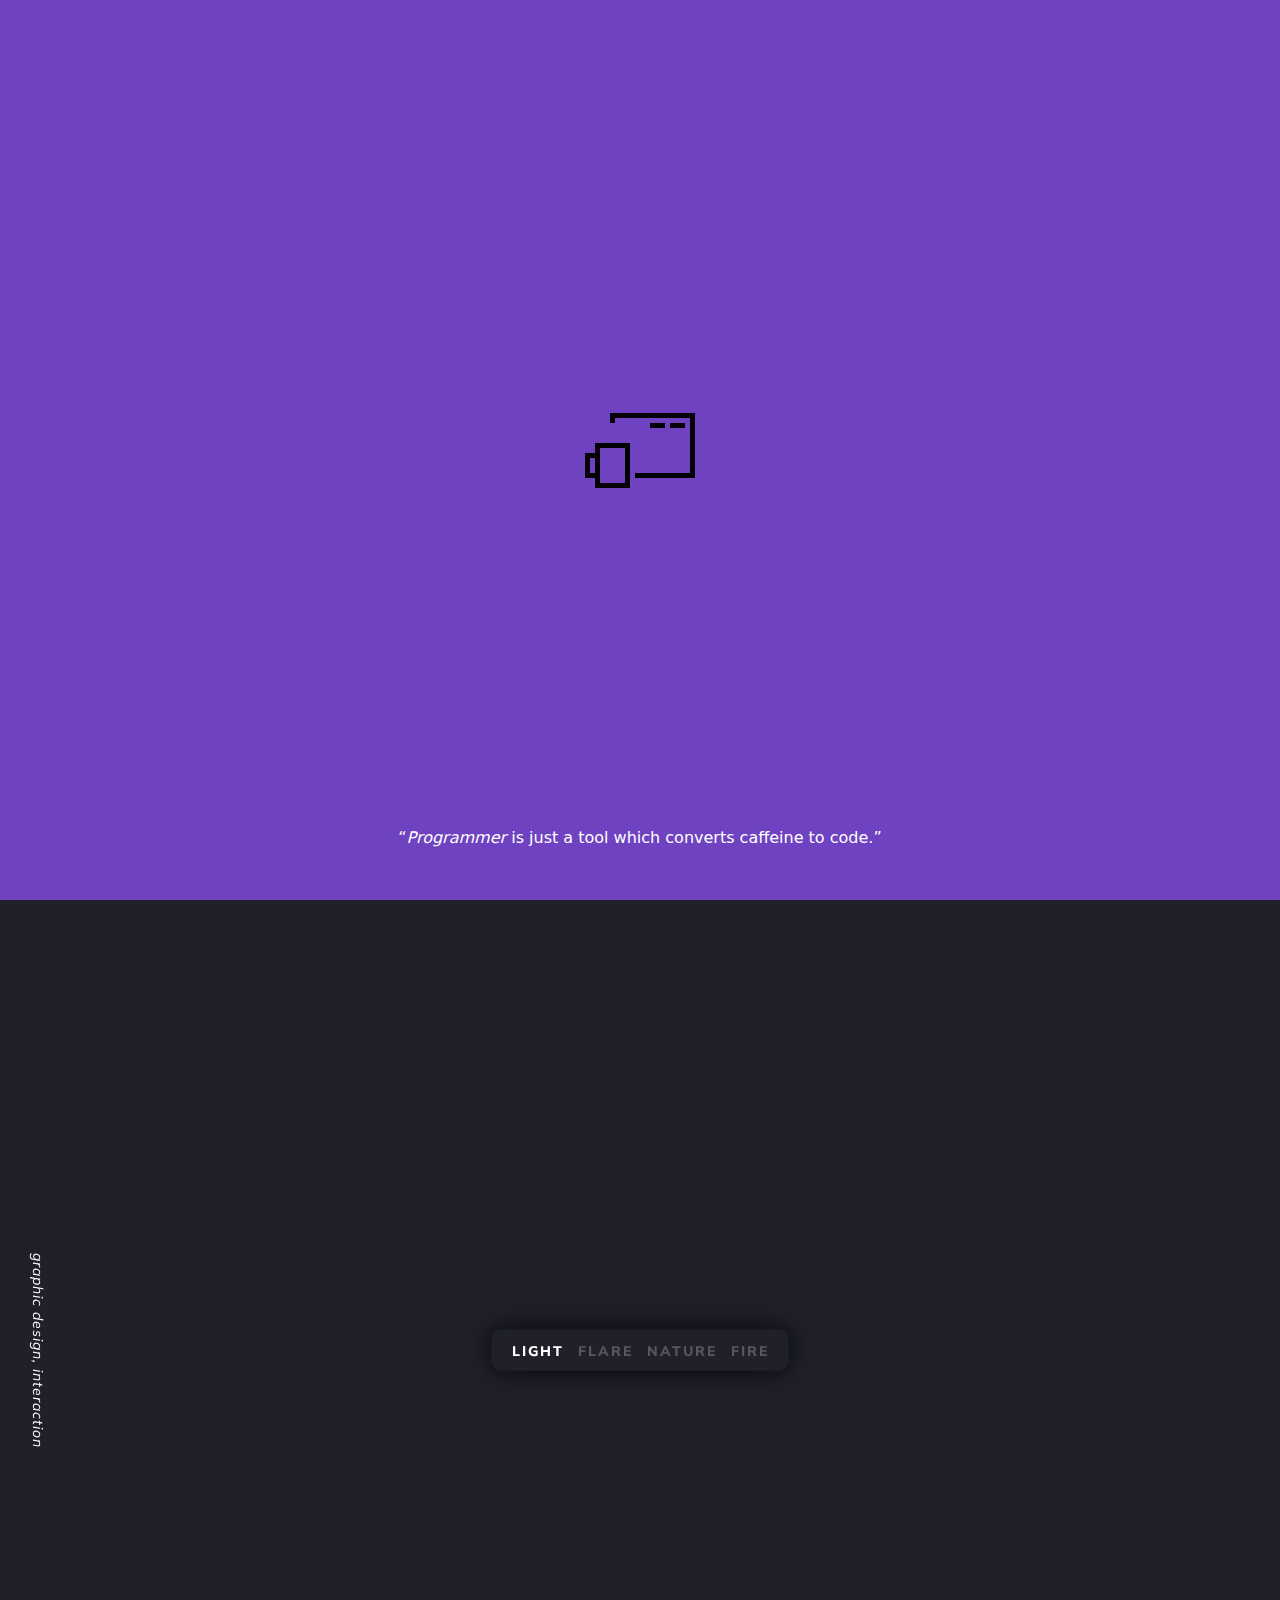
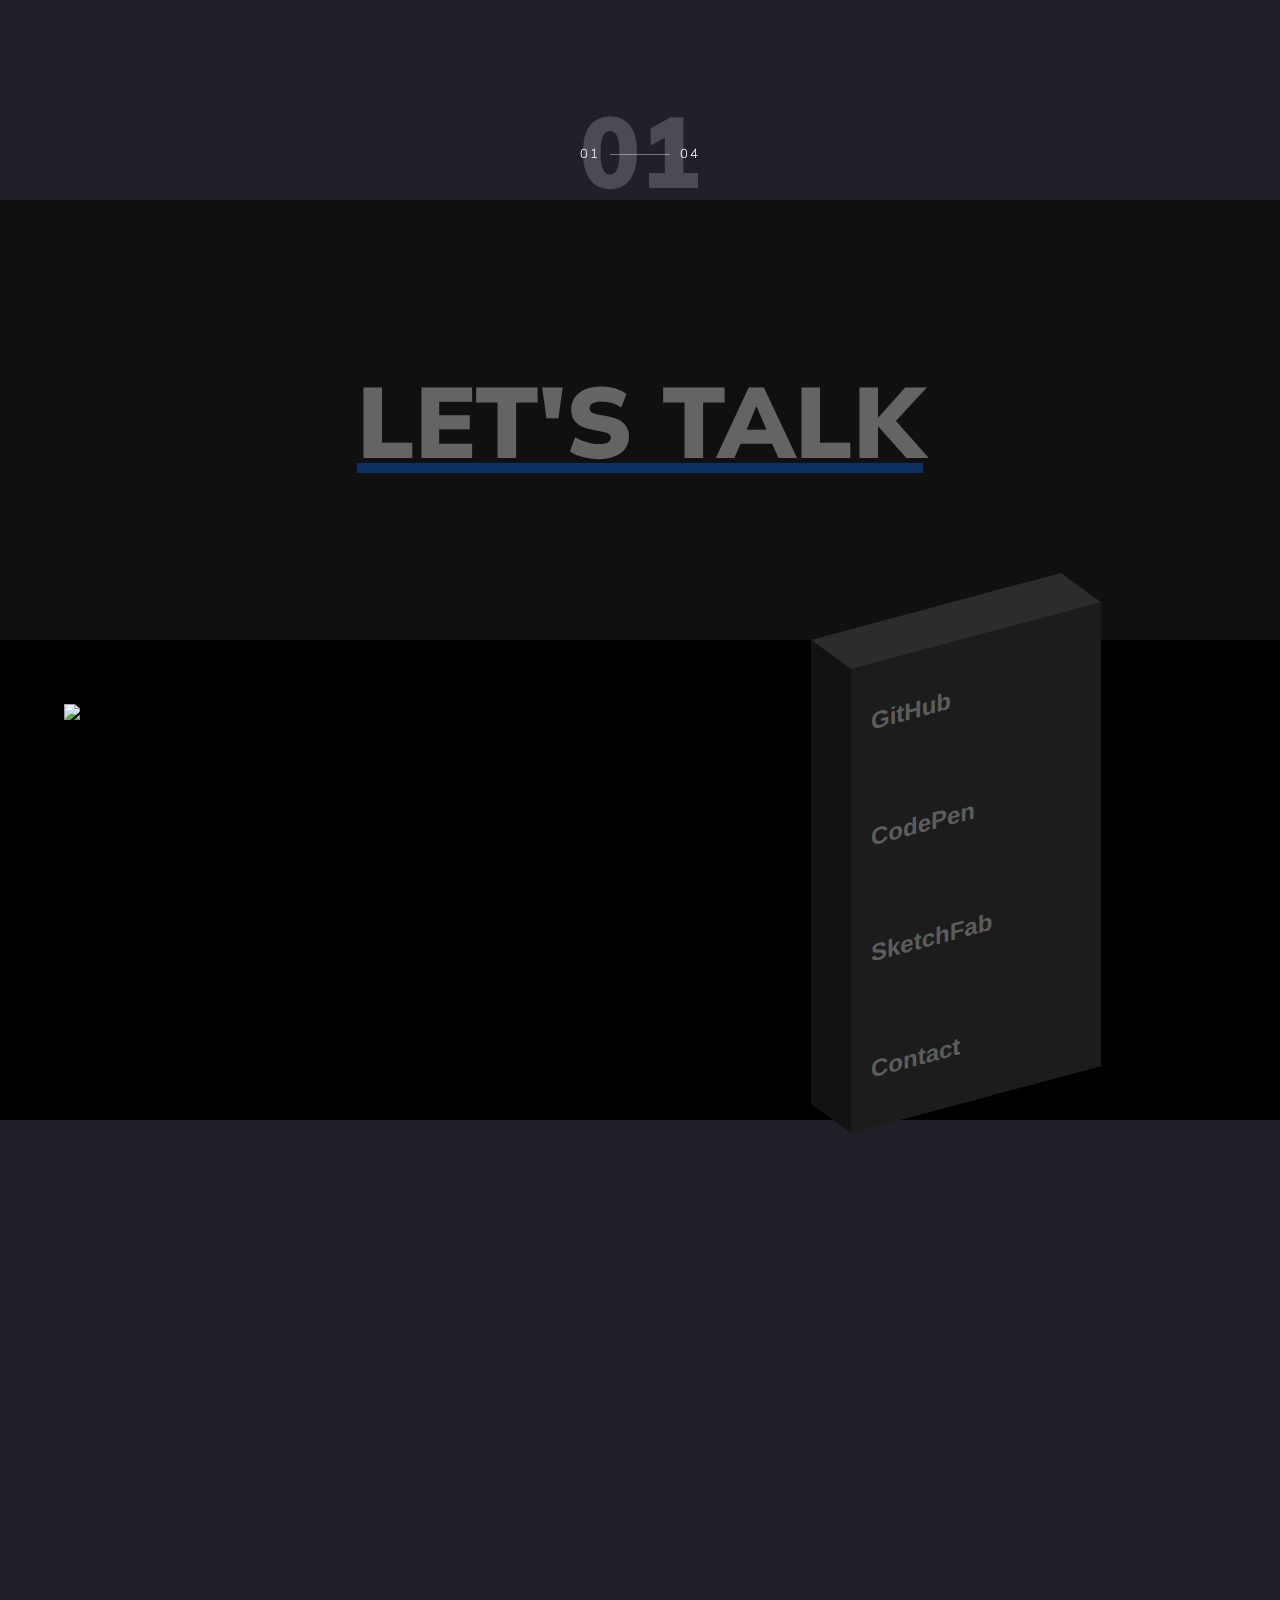
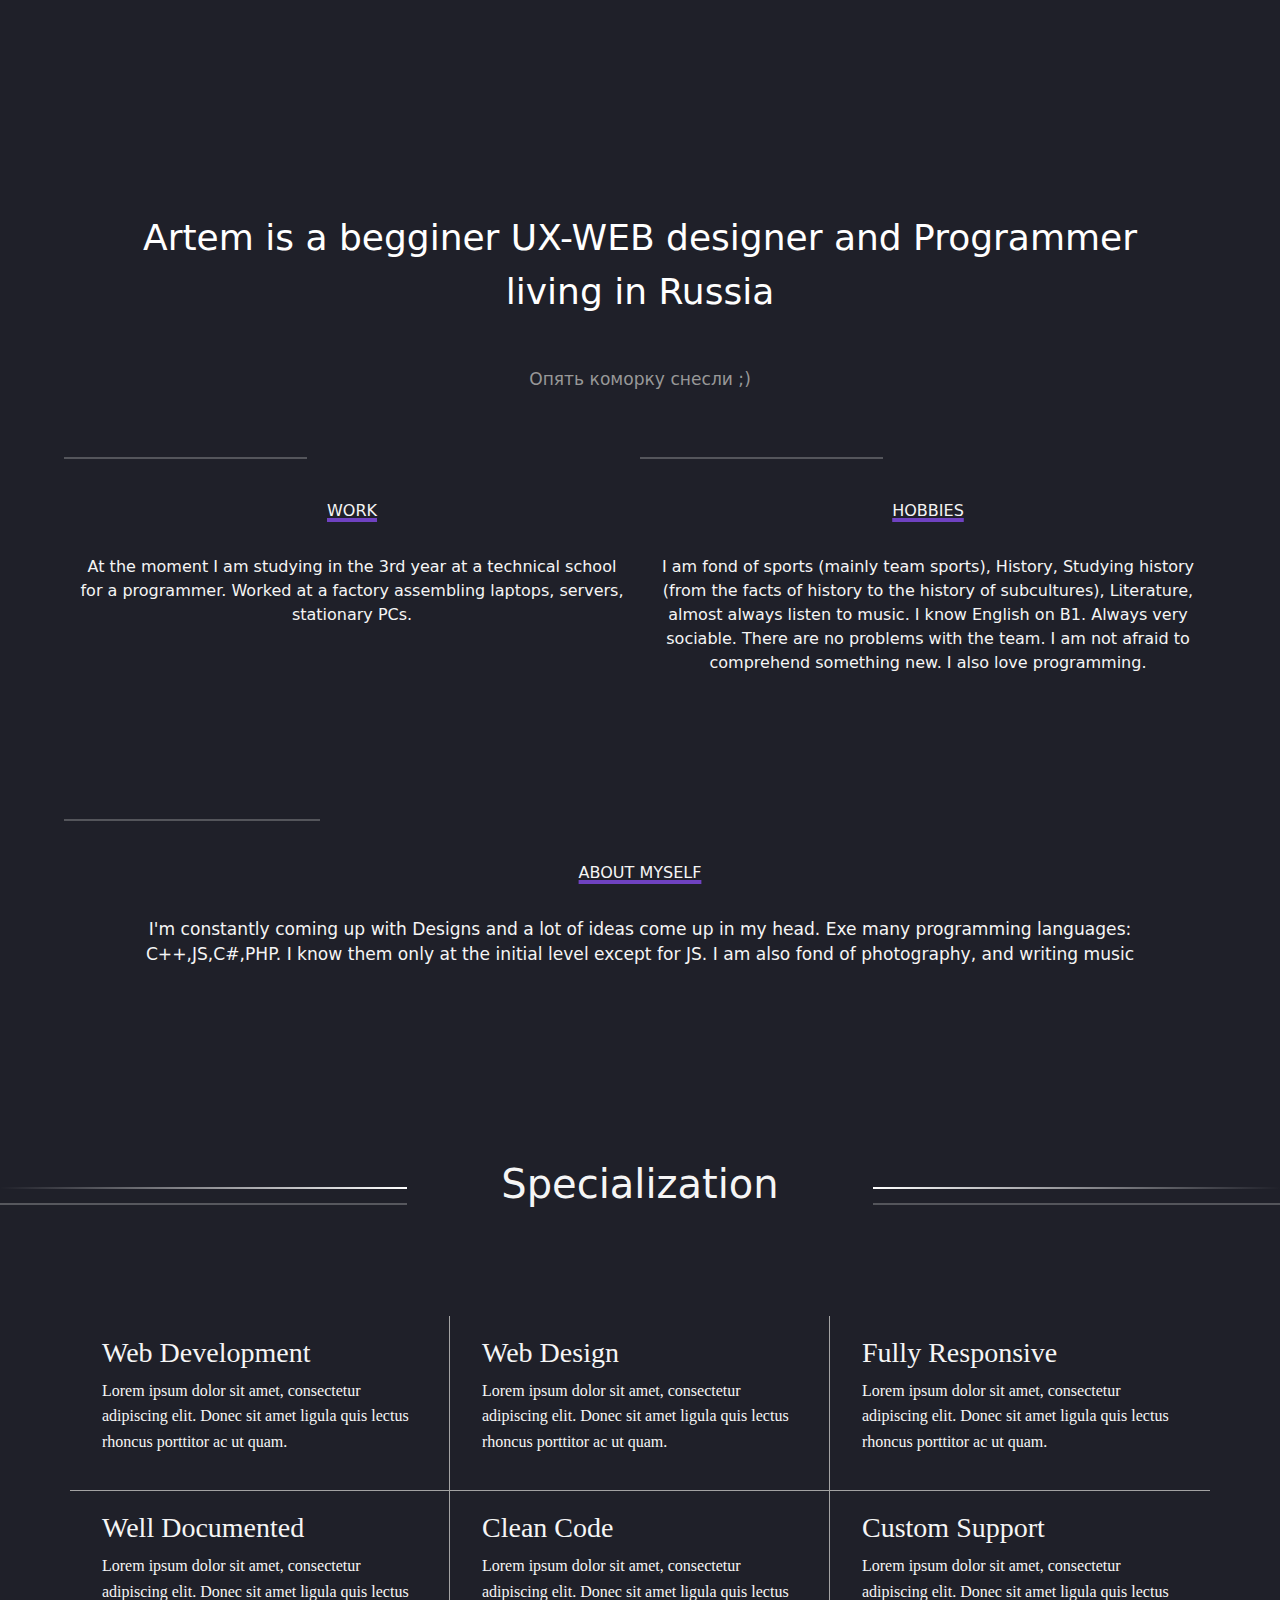
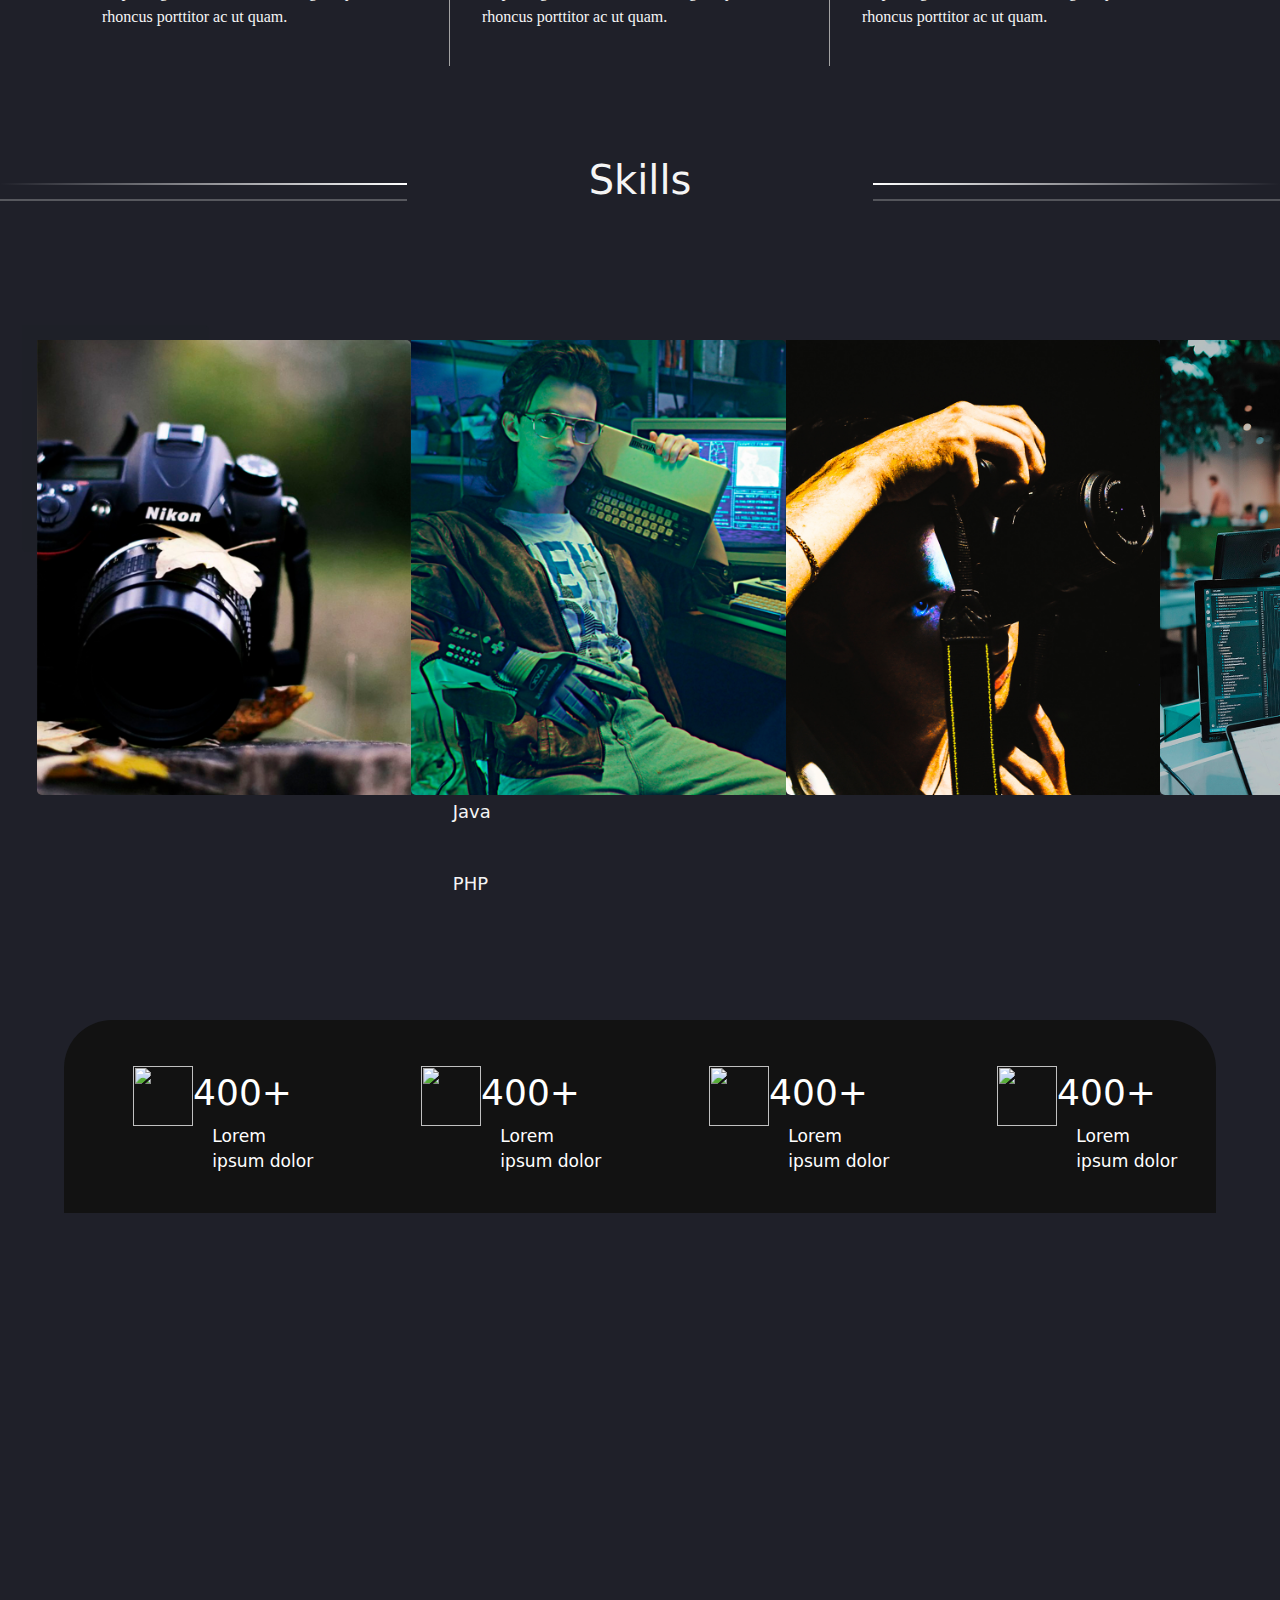
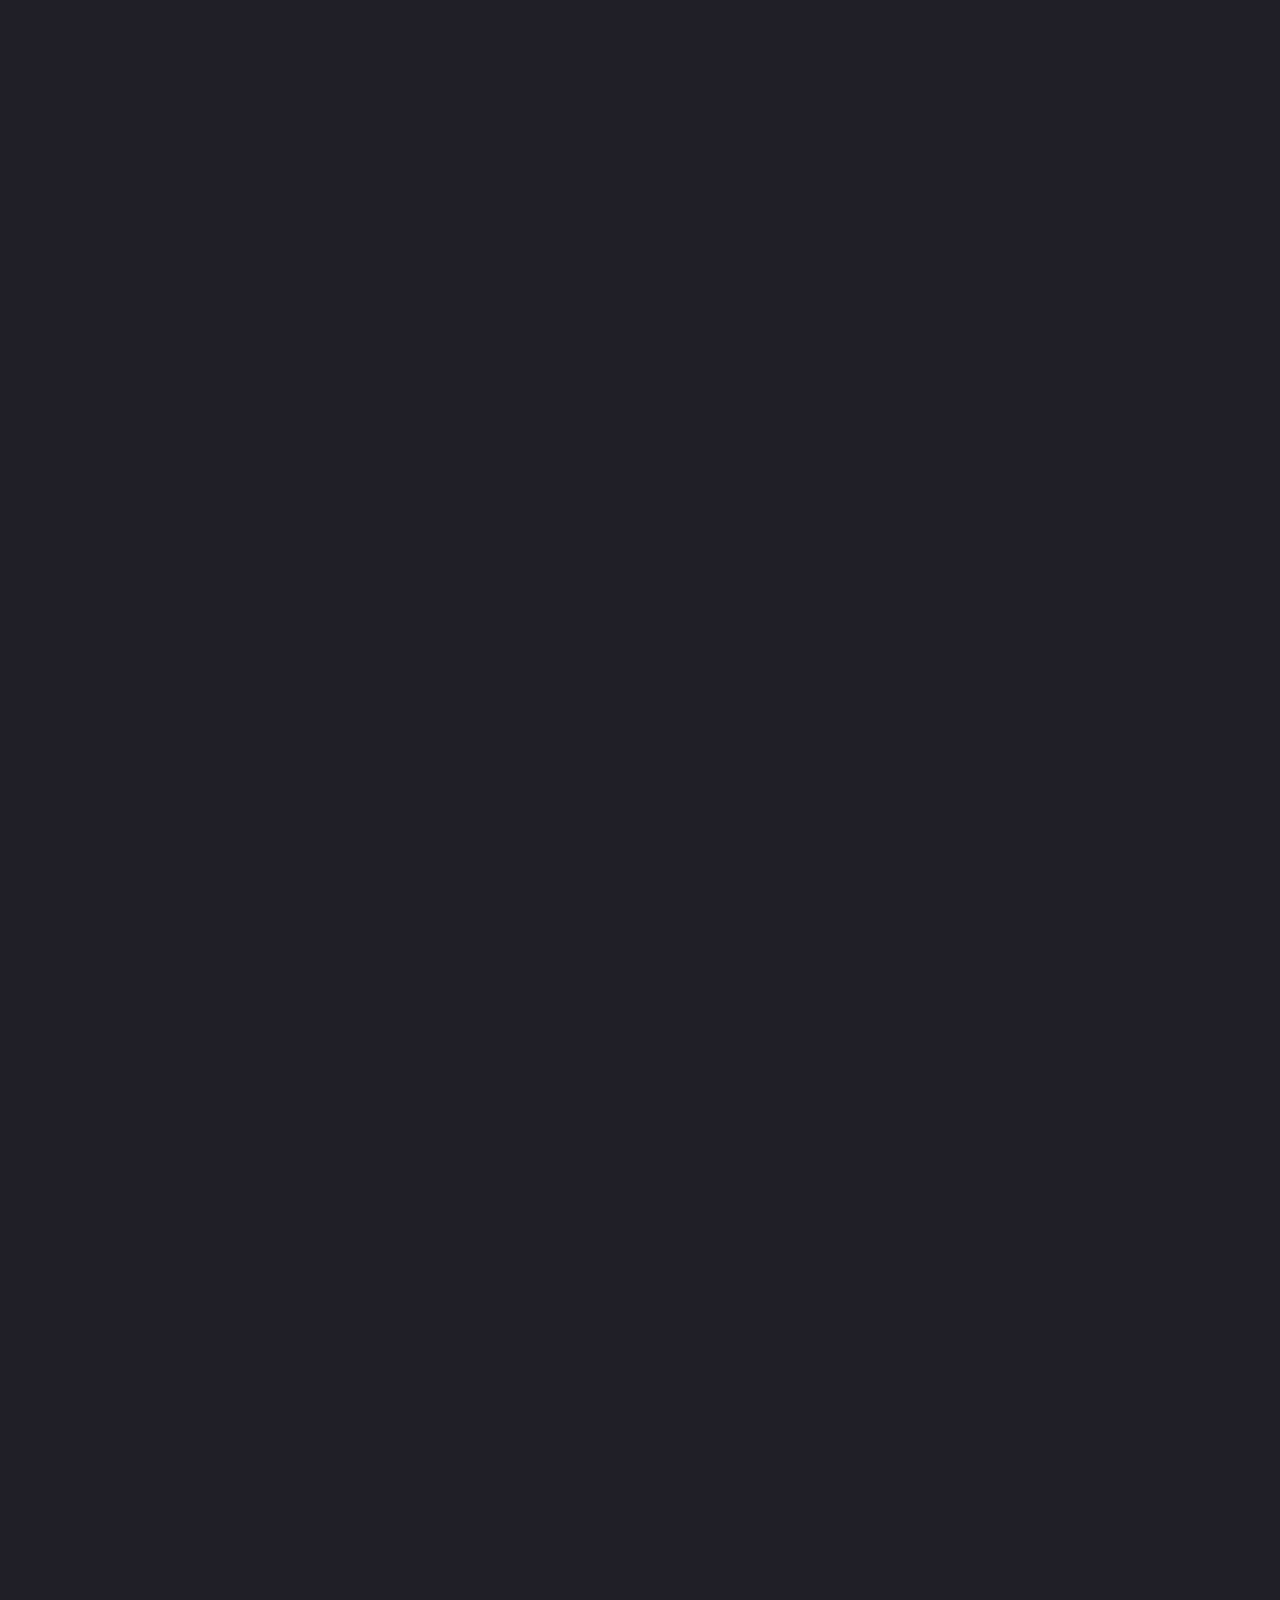
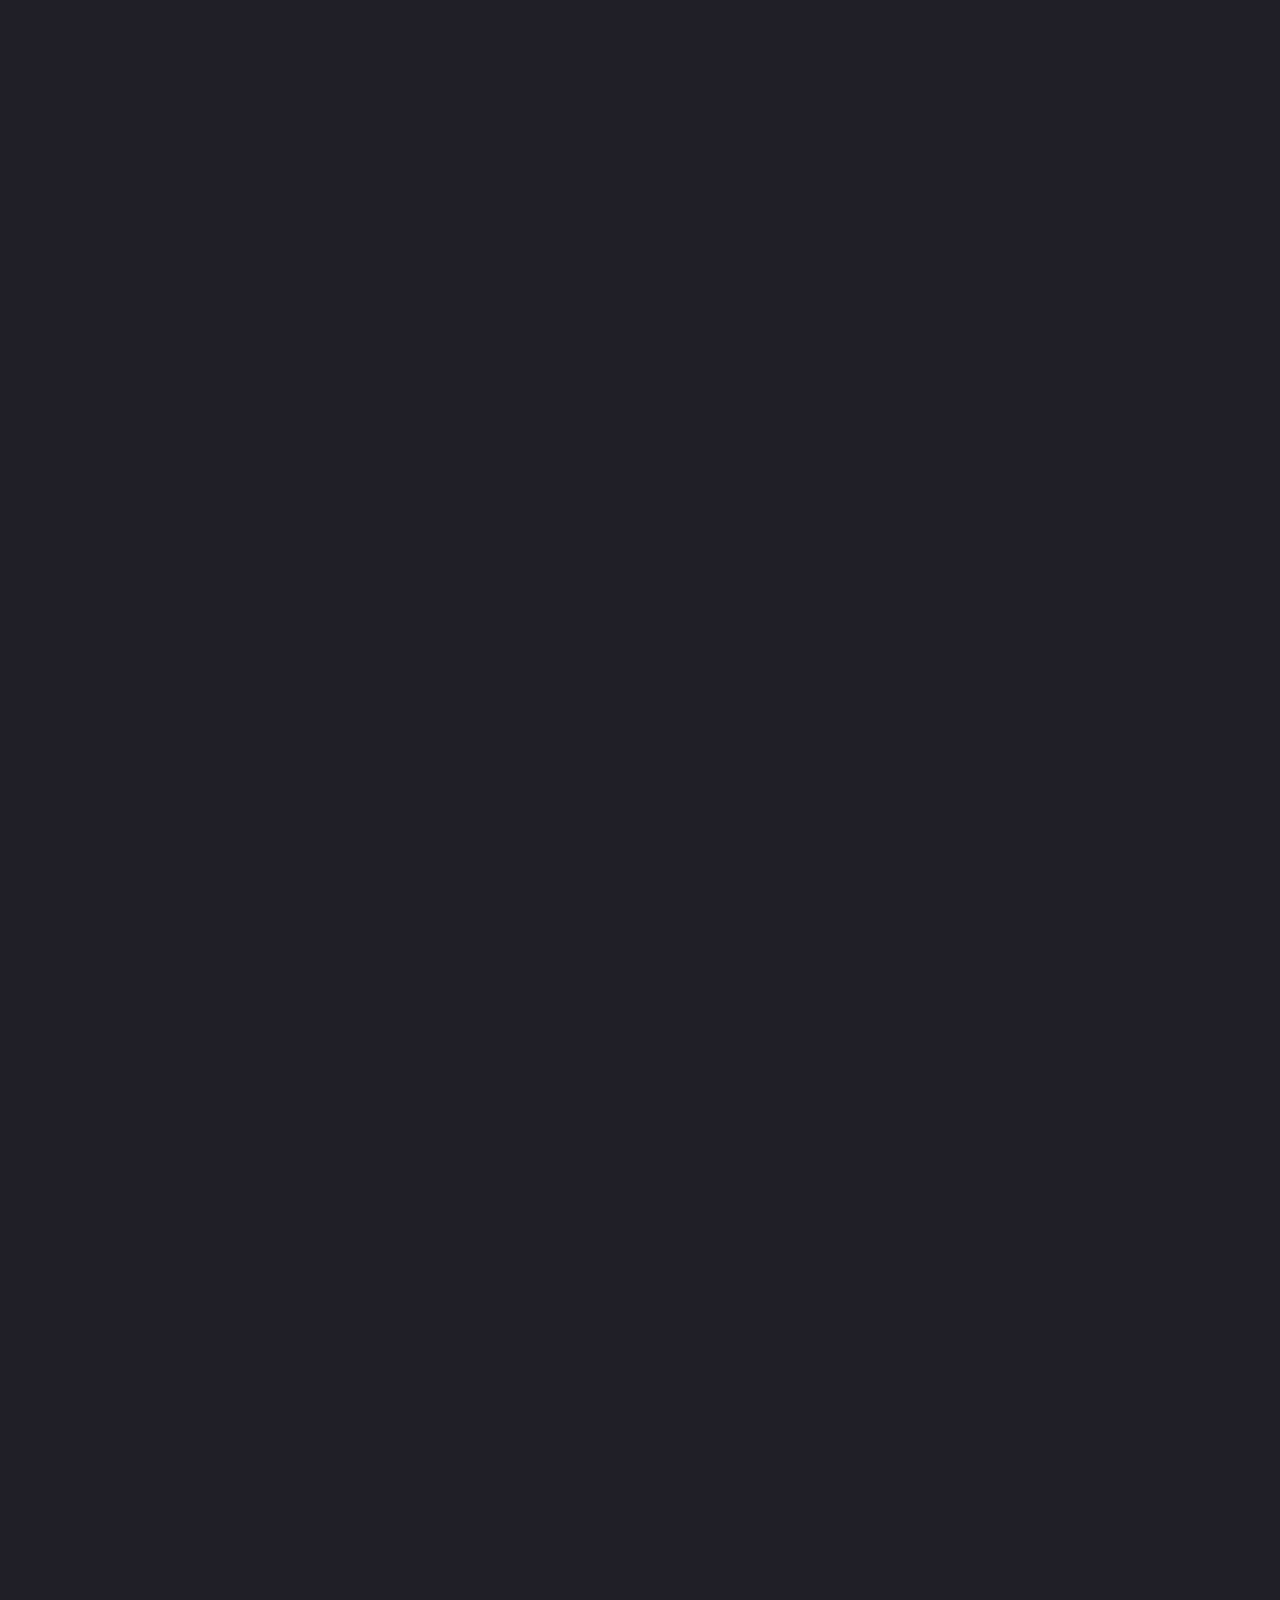
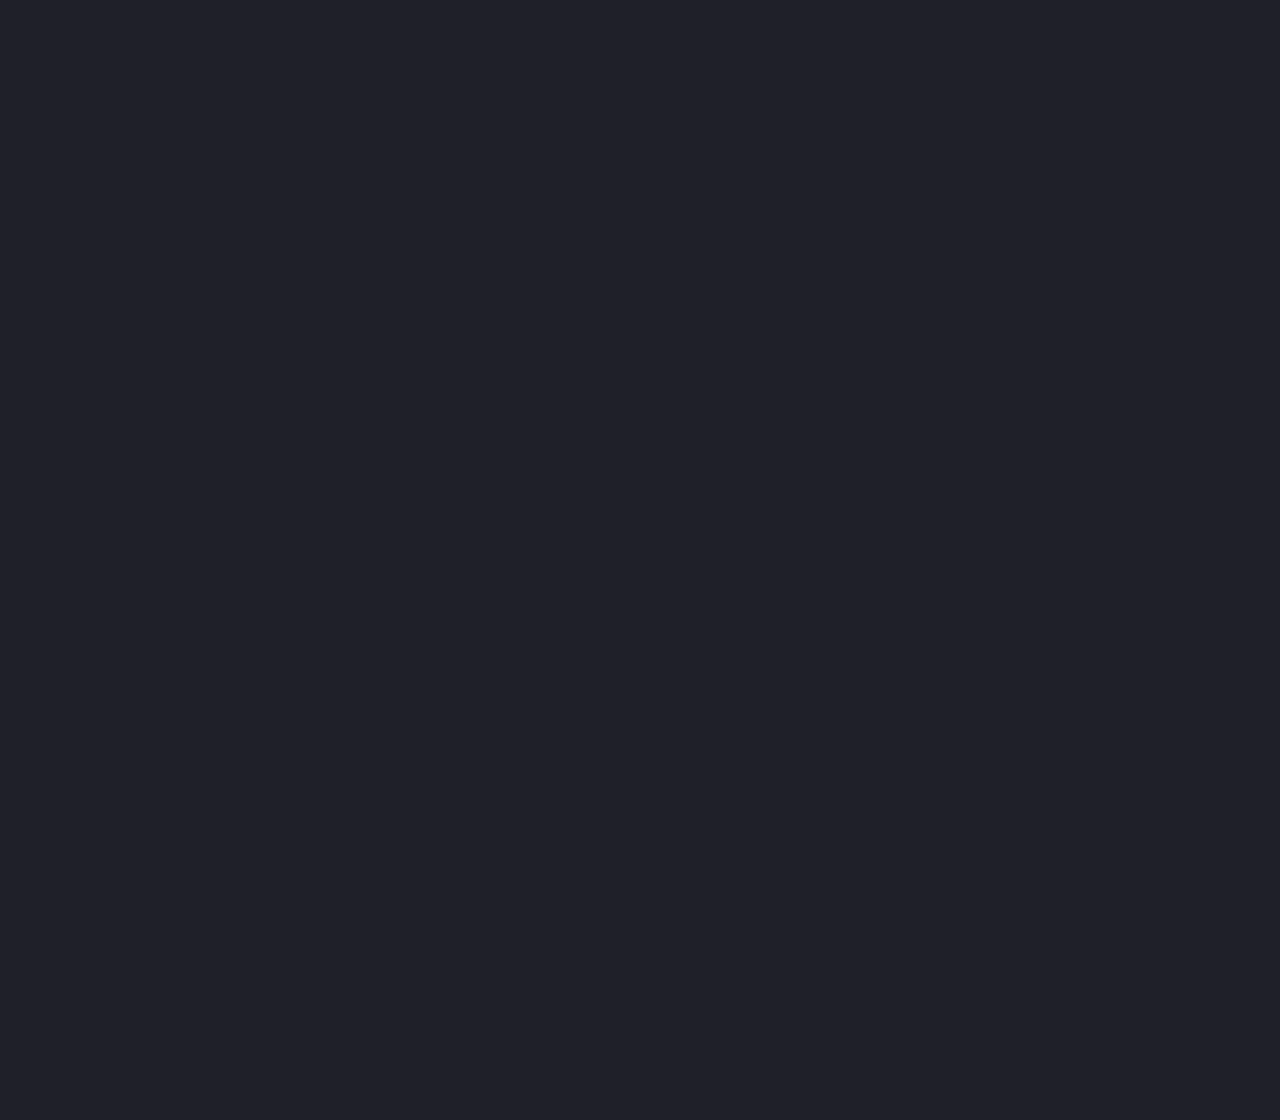
==== commit 112ad0dd: "+images for skills" ====
--- a/index.html
+++ b/index.html
@@ -9,6 +9,7 @@
     <link rel="stylesheet" href="css/Parallax.css">
     <link rel="stylesheet" href="css/preloader.css">
     <link rel="stylesheet" href="css/media.css" >
+   
 
     <link rel="icon" href="logo.png">
 
@@ -348,6 +349,7 @@
           {
             width: 100%;
           }
+          
          
         </style>
         <div class="col-md-6 advantages-slider-wrapper">
@@ -491,11 +493,84 @@
 
 </div>
 
-<div class="aboutskills"></div>
-
-  </div>
-</div>
-
+<div class="aboutskills">
+  <style>
+    @media screen  and (max-width:1000px ){
+      .aboutskills
+      {
+        display: none;
+      }
+
+    }
+  </style>
+  <div class="item">
+   
+    <div class="img_item"><img src="media/IMG/1.png" width="60px" height="60px" alt=""></div>
+    <div class="text_item">
+      <div class="number">400+</div>
+      <div class="text_number">Lorem ipsum dolor  </div>
+    </div>
+  </div>
+  <div class="item">
+    <vr></vr>
+    <div class="img_item"><img src="media/IMG/1.png" width="60px" height="60px" alt=""></div>
+    <div class="text_item">
+      <div class="number">400+</div>
+      <div class="text_number">Lorem ipsum dolor  </div>
+    </div>
+  </div>
+  <div class="item">
+    <vr></vr>
+    <div class="img_item"><img src="media/IMG/1.png" width="60px" height="60px" alt=""></div>
+    <div class="text_item">
+      <div class="number">400+</div>
+      <div class="text_number">Lorem ipsum dolor  </div>
+    </div>
+  </div>
+  <div class="item">
+ 
+    <div class="img_item"><img src="media/IMG/1.png" width="60px" height="60px" alt=""></div>
+    <div class="text_item">
+      <div class="number">400+</div>
+      <div class="text_number">Lorem ipsum dolor  </div>
+    </div>
+  </div>
+</div>
+
+  </div>
+  <!-- <div class="Timeline">
+    <div class="experience-content hidden">
+      <section class="experience">
+        <div class="content">
+          <h1>Experience</h1>
+          <ul>
+            <li>
+              <div class="experience-content hidden">
+                <h2>Company</h2>
+                <div class="experience-time">Jan - Jun 2016</div>
+                <p>Lorem ipsum dolor sit amet, consectetur adipisicing elit. Alias debitis praesentium itaque veniam dolorum cupiditate asperiores optio beatae, qui perferendis ipsam odit modi nemo natus corrupti neque quos distinctio facilis?</p>
+              </div>
+            </li>
+            <li>
+              <div class="experience-content hidden">
+                <h2>Company</h2>
+                <div class="experience-time">Jul - Dec 2015</div>
+                <p>Lorem ipsum dolor sit amet, consectetur adipisicing elit. Obcaecati quas, reiciendis quis sequi voluptatem consectetur adipisci accusamus hic vel vero ea ad iure! Natus, ipsum, enim aspernatur fugit voluptatibus similique?</p>
+              </div>
+            </li>
+            <li>
+              <div class="experience-content hidden">
+                <h2>Company</h2>
+                <div class="experience-time">Mar - Jun 2015</div>
+                <p>Lorem ipsum dolor sit amet, consectetur adipisicing elit. Obcaecati quas, reiciendis quis sequi voluptatem consectetur adipisci accusamus hic vel vero ea ad iure! Natus, ipsum, enim aspernatur fugit voluptatibus similique?</p>
+              </div>
+            </li>
+          </ul>
+        </div>
+      </section> -->
+</div>
+
+</div>
 
   
 </div>
--- a/css/style.css
+++ b/css/style.css
@@ -44,7 +44,8 @@
 	--text-light: #999999;
 	--regular-text: 16px;
 	--big-text:4vmin;
-	--small-text: 15px;
+	--medium-text:2.5vmin;
+	--small-text: 1.9vmin;
 	--lineheight: 1.75;
 	--userfont: raleway-wt, sans-serif,12px;
 	--systemfont: -apple-system, BlinkMacSystemFont, Arial, sans-serif;
@@ -974,7 +975,7 @@
   
   .skillsblock
   {
-	min-height: 100vh;
+	/* min-height: 100vh; */
     
     /* display: flex; */
     justify-content: center;
@@ -991,7 +992,7 @@
   .sectionskills{
     display: flex;
     flex-wrap: wrap;
-	margin: 8rem 1rem 5rem 1rem;
+	margin: 8rem 1rem 0rem 1rem;
 	
 }
 #containerskills{
@@ -1245,6 +1246,8 @@
 	{
 		width: 100%;
 	}
+
+
   }
 
   @media screen and (max-width: 980px) {	
@@ -1253,6 +1256,7 @@
 		width: 100%;
 		
 	}
+	
 	#scrollsbars
 	{
 		margin: 4rem;
@@ -1264,6 +1268,7 @@
 	font-size: 2.5vmin;
 		
 	}
+	
   }
  
 @media screen and (min-width: 990px) 
@@ -1277,6 +1282,7 @@
 		margin-top: 0rem;
 	
 	}	
+	
 }
 
 
@@ -1285,6 +1291,7 @@
 
 .advantages {
 	padding: 80px 0 50px;
+	
 }
 .advantages__item-wrapper {
 	margin-bottom: var(--gutter);
@@ -1388,10 +1395,37 @@
 .aboutskills
 {
 	width: 90%;
-	height: 5rem;
+	height: 100%;
 	background-color: #121212;
 	border-radius: 3rem 3rem 0 0;
 	margin: 5rem auto;
-	
-	
-}+	display: flex;
+	color: white
+	;
+	
+}
+
+.item{
+margin: 4% 3% 3% 6%;
+display: flex;
+}
+.number
+{
+	font-size:4vmin;
+	
+	
+}
+.text_number
+{
+	padding-top: 3% ;
+	padding-bottom:3% ;
+	font-size: var(--small-text);
+	padding-left:1.2rem ;
+}
+
+
+
+
+
+
+/* TimeLine */
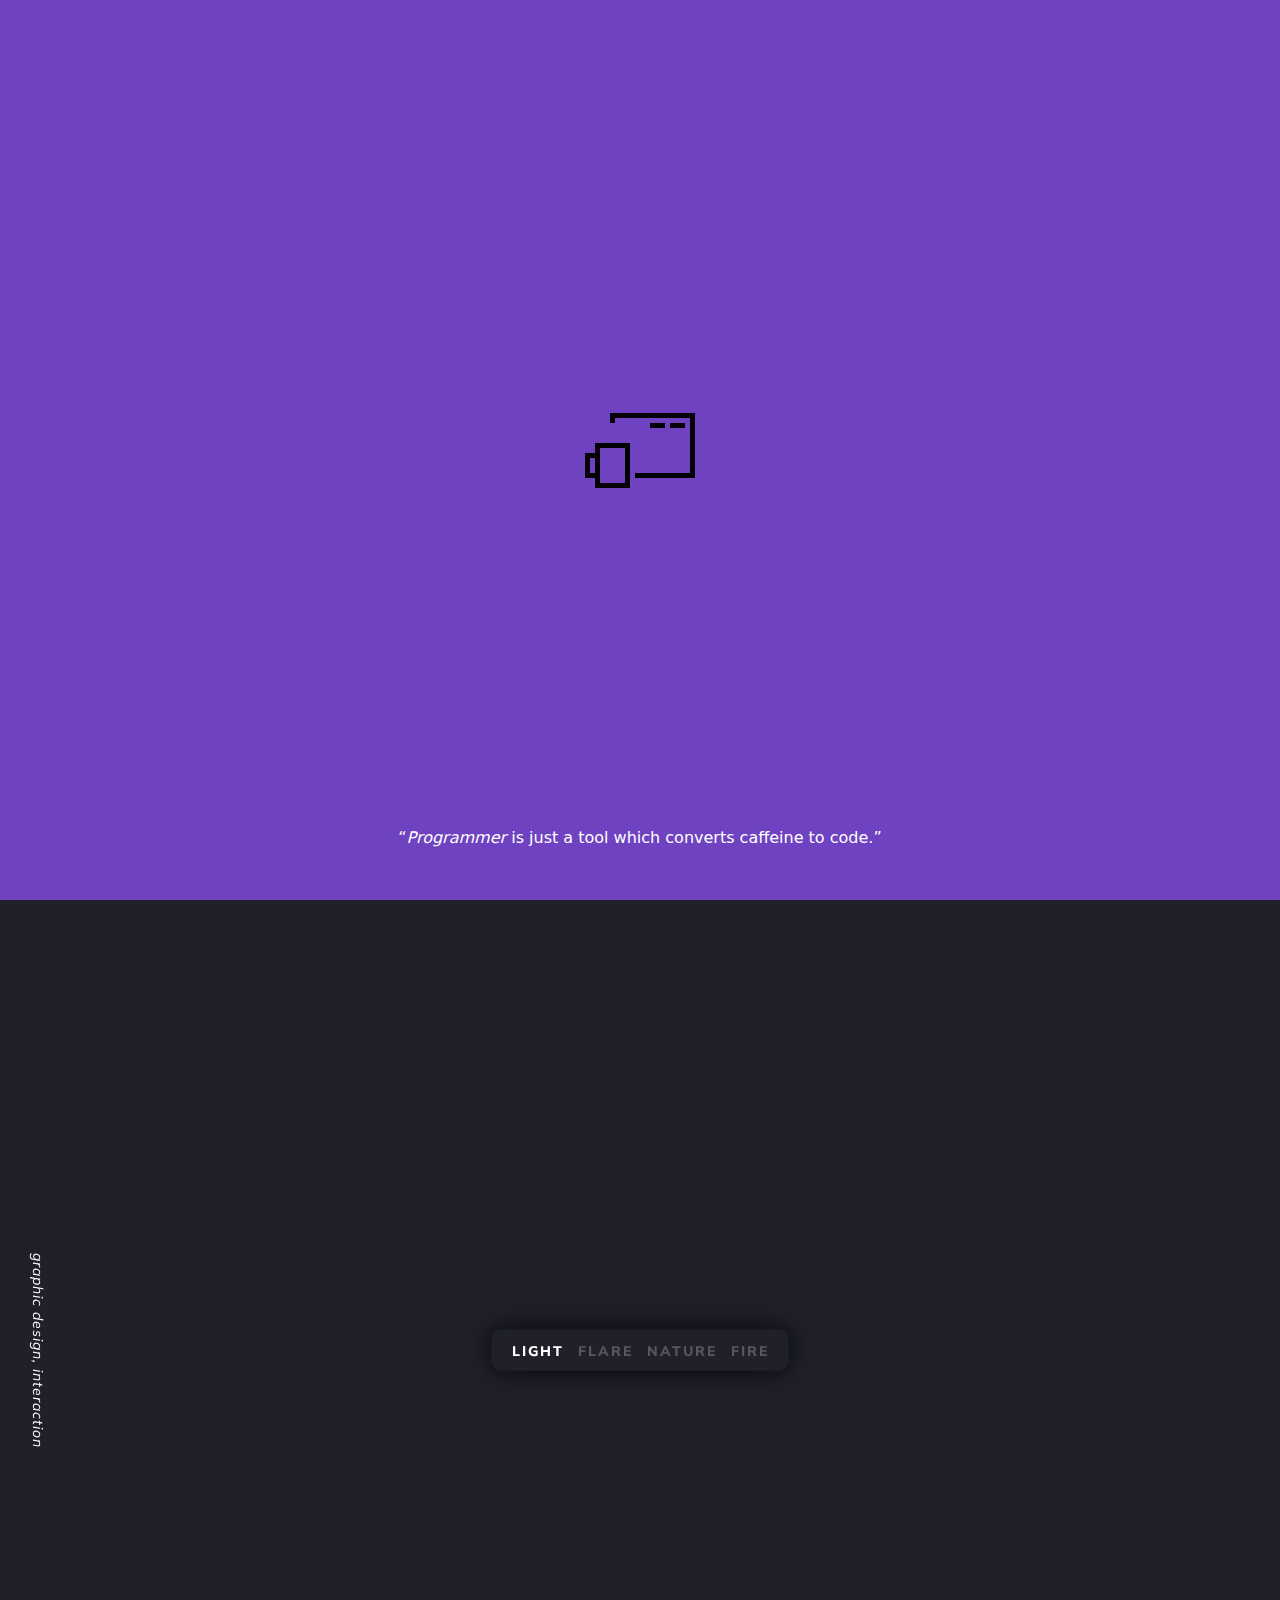
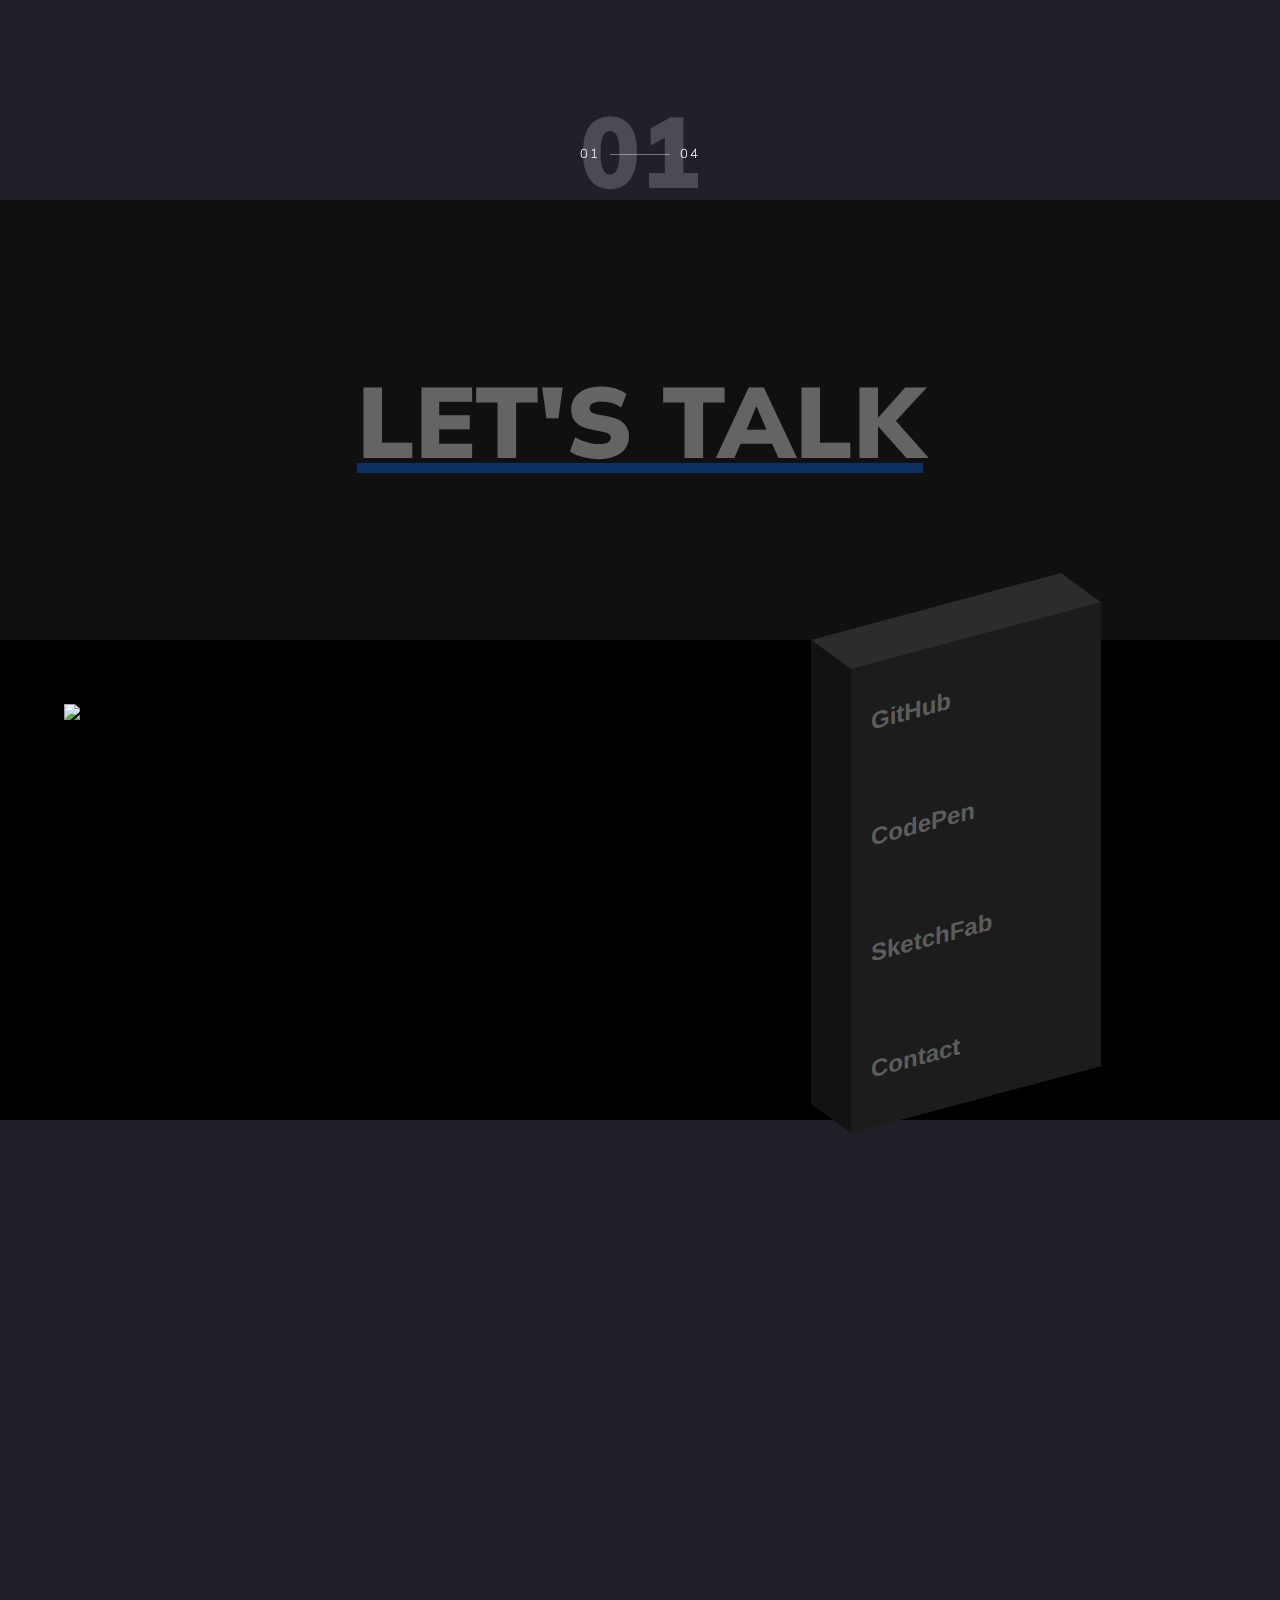
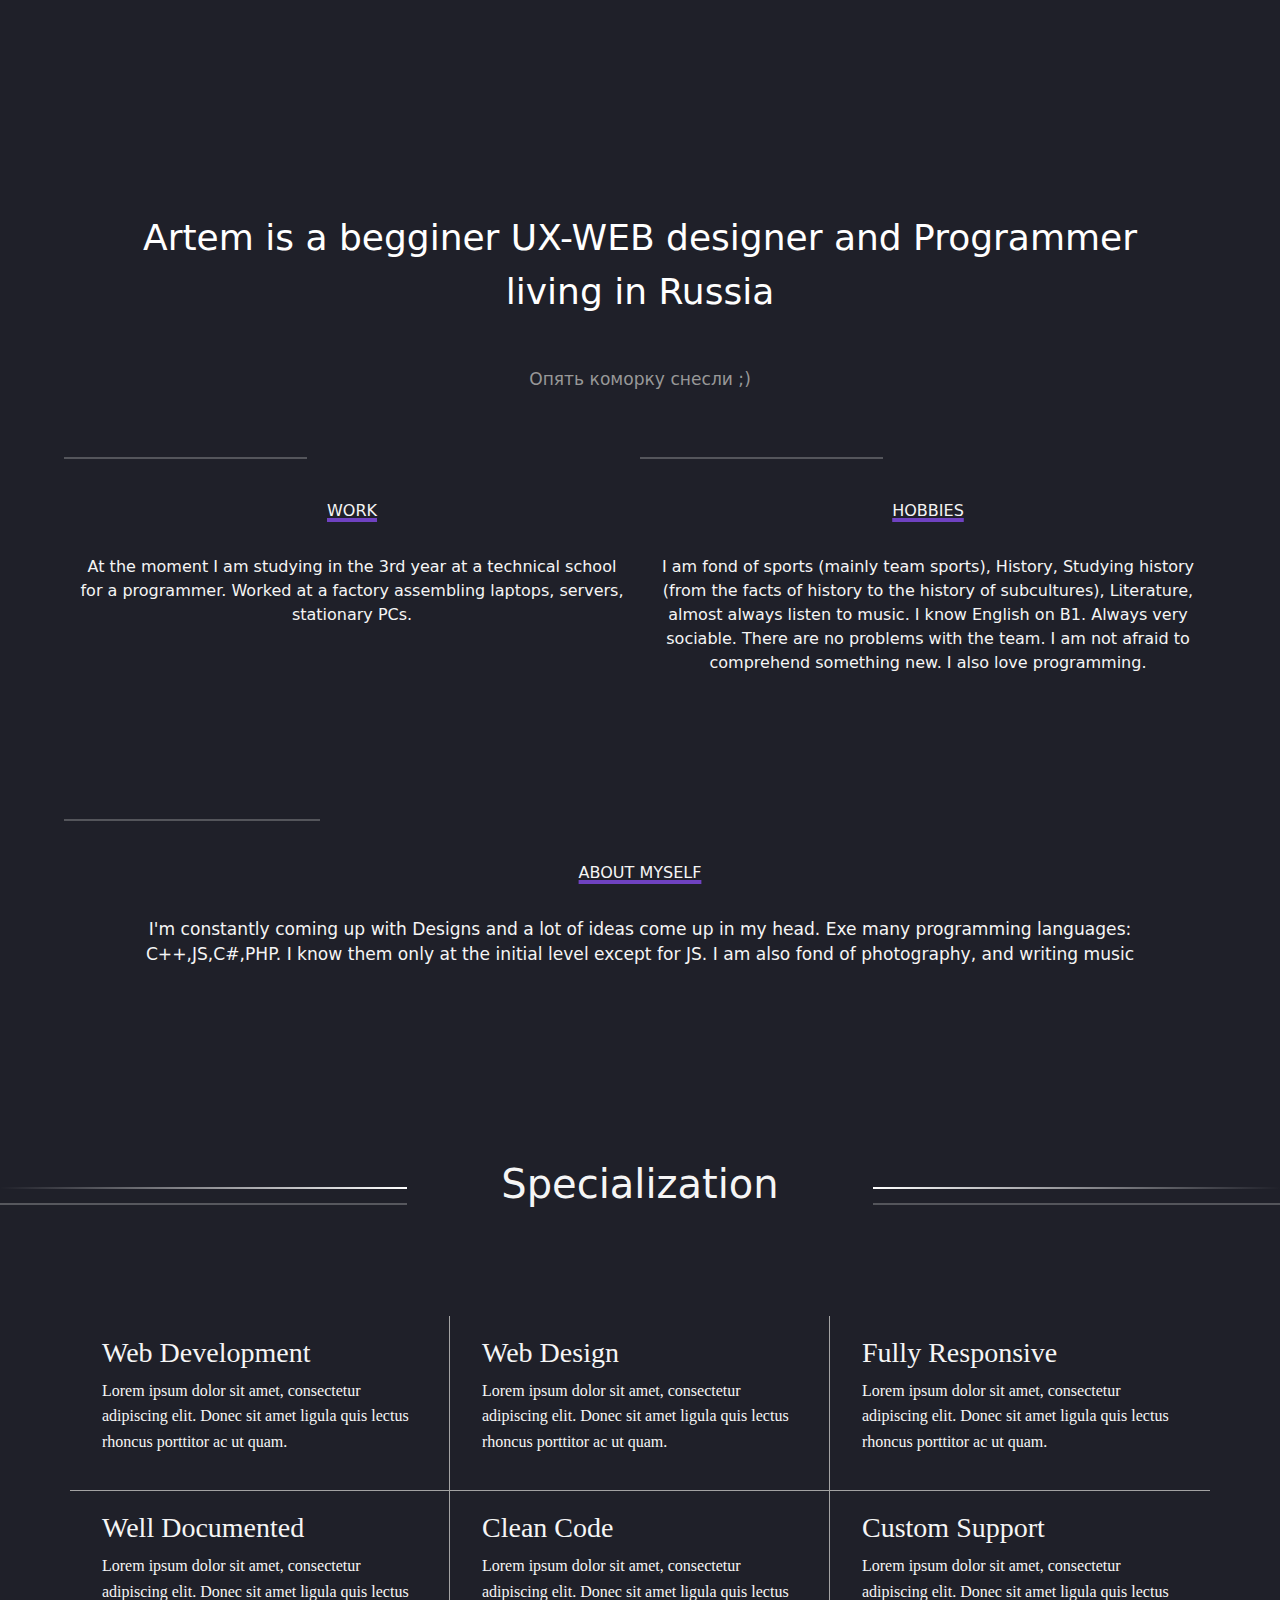
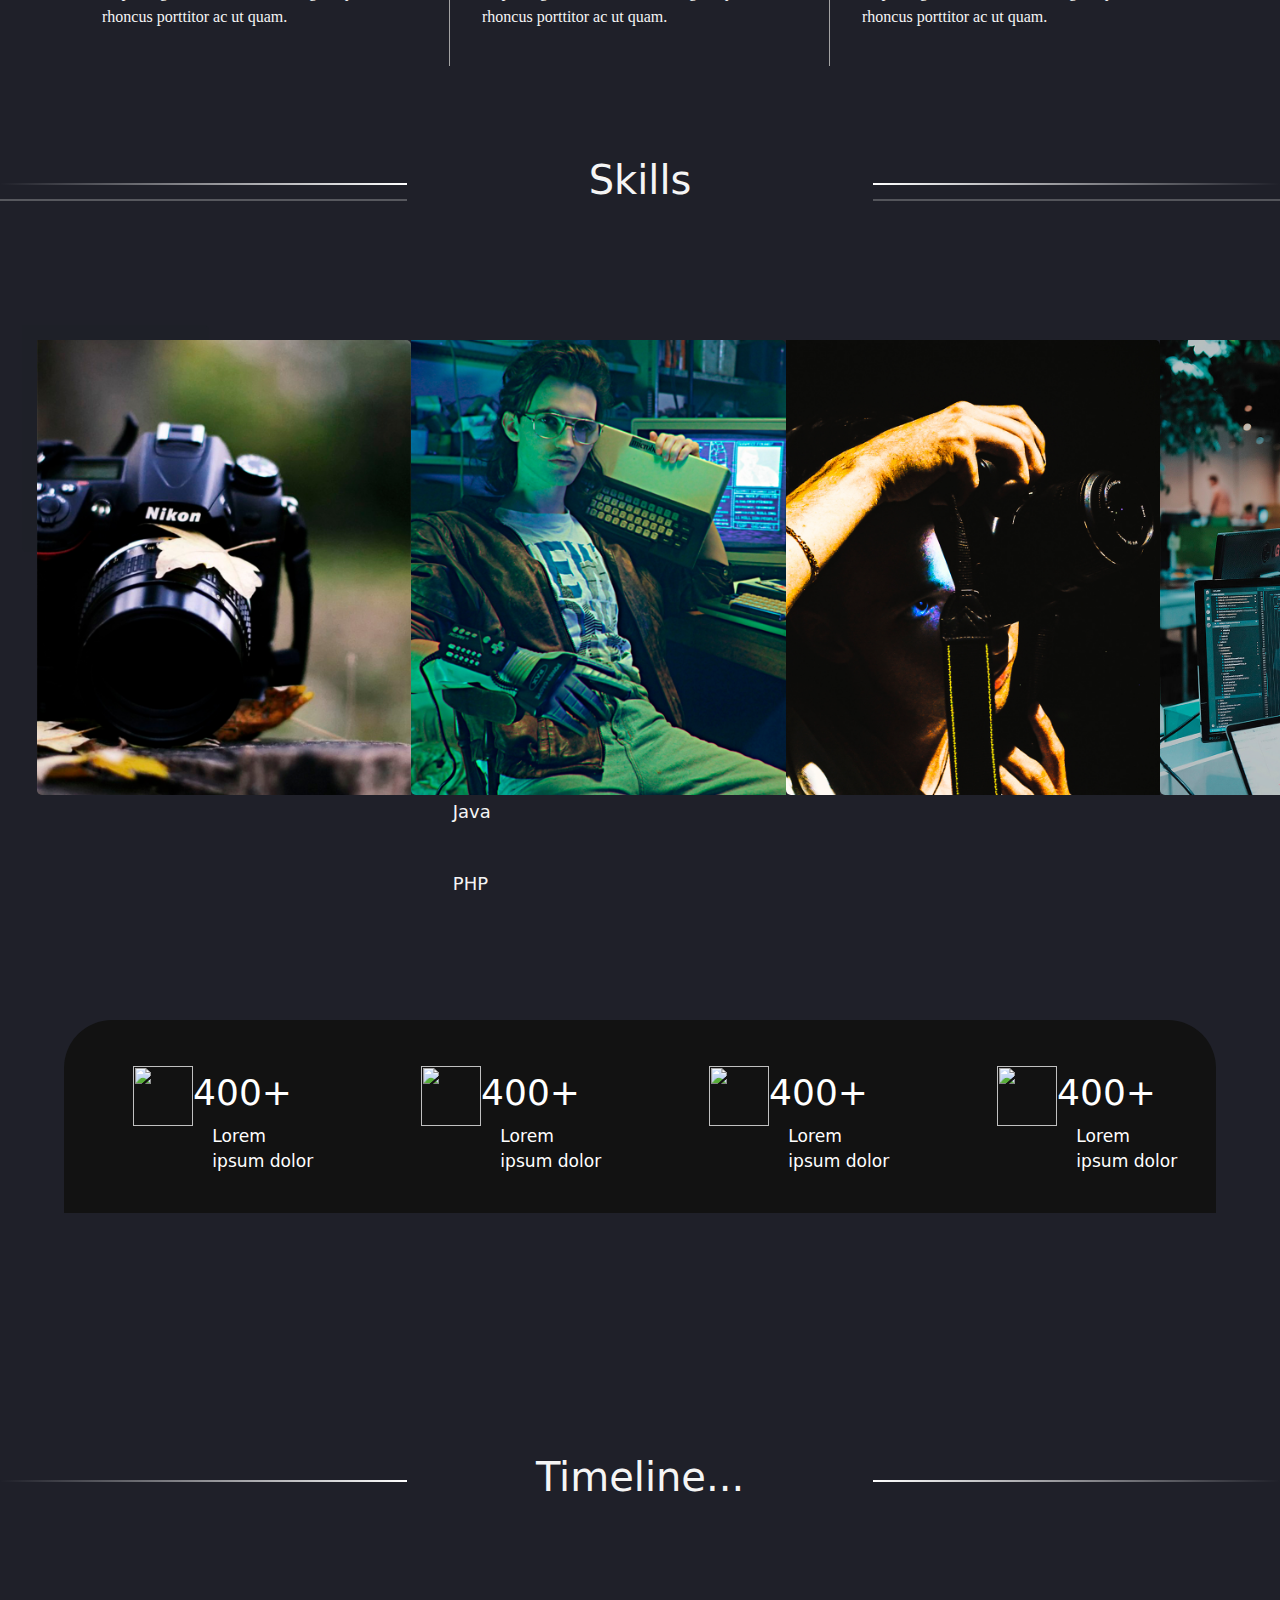
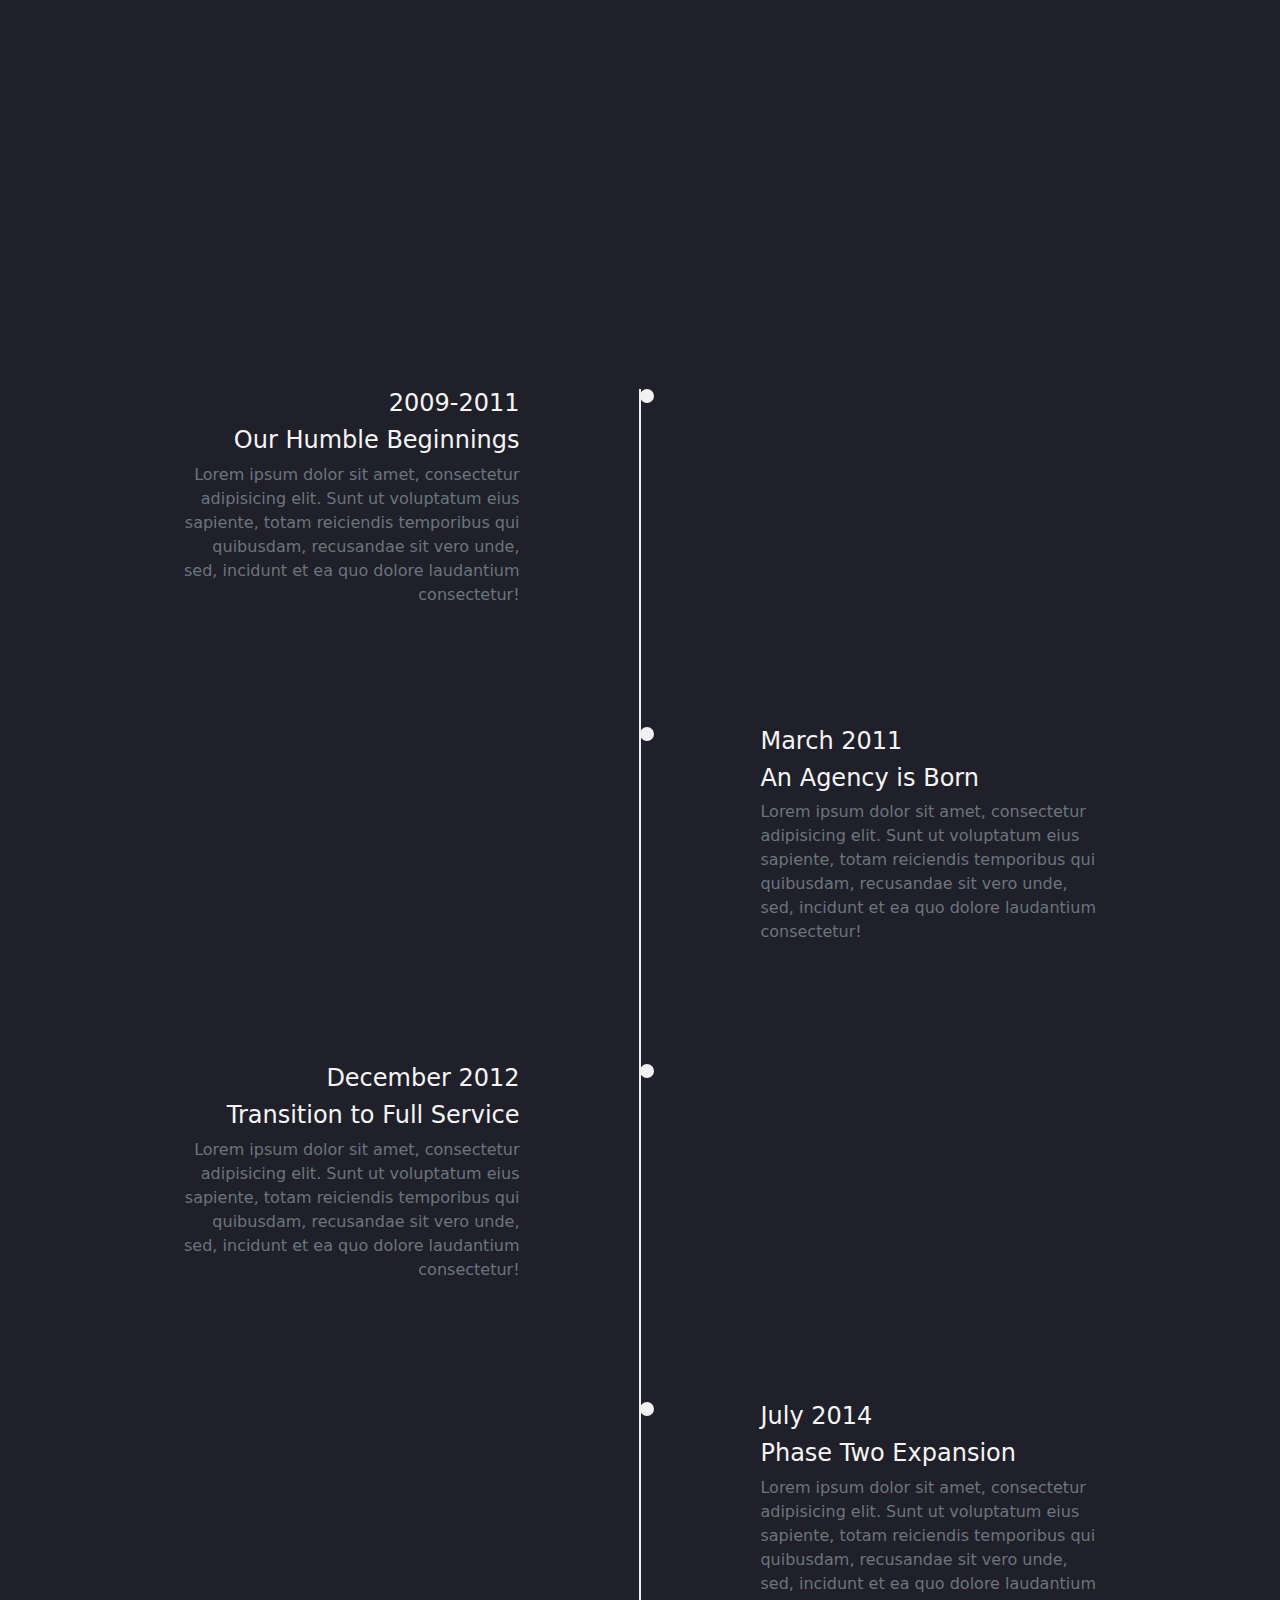
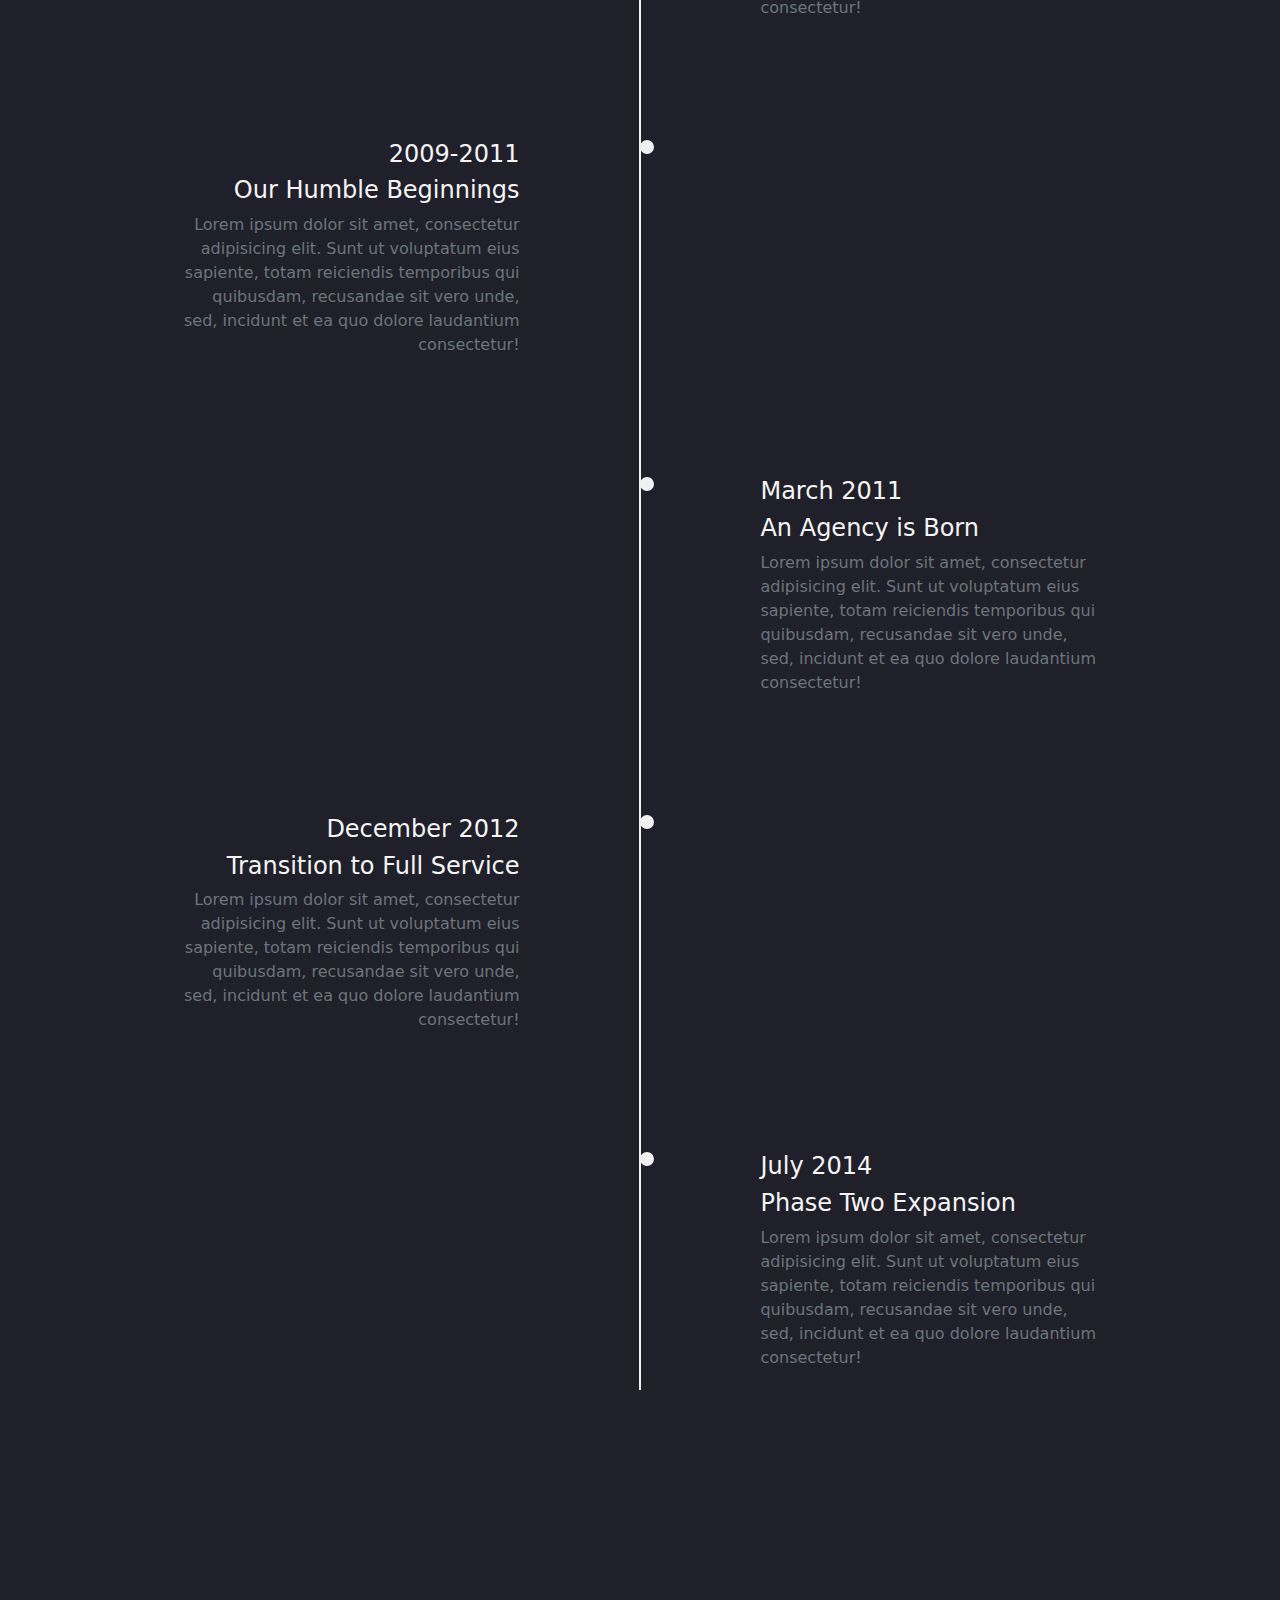
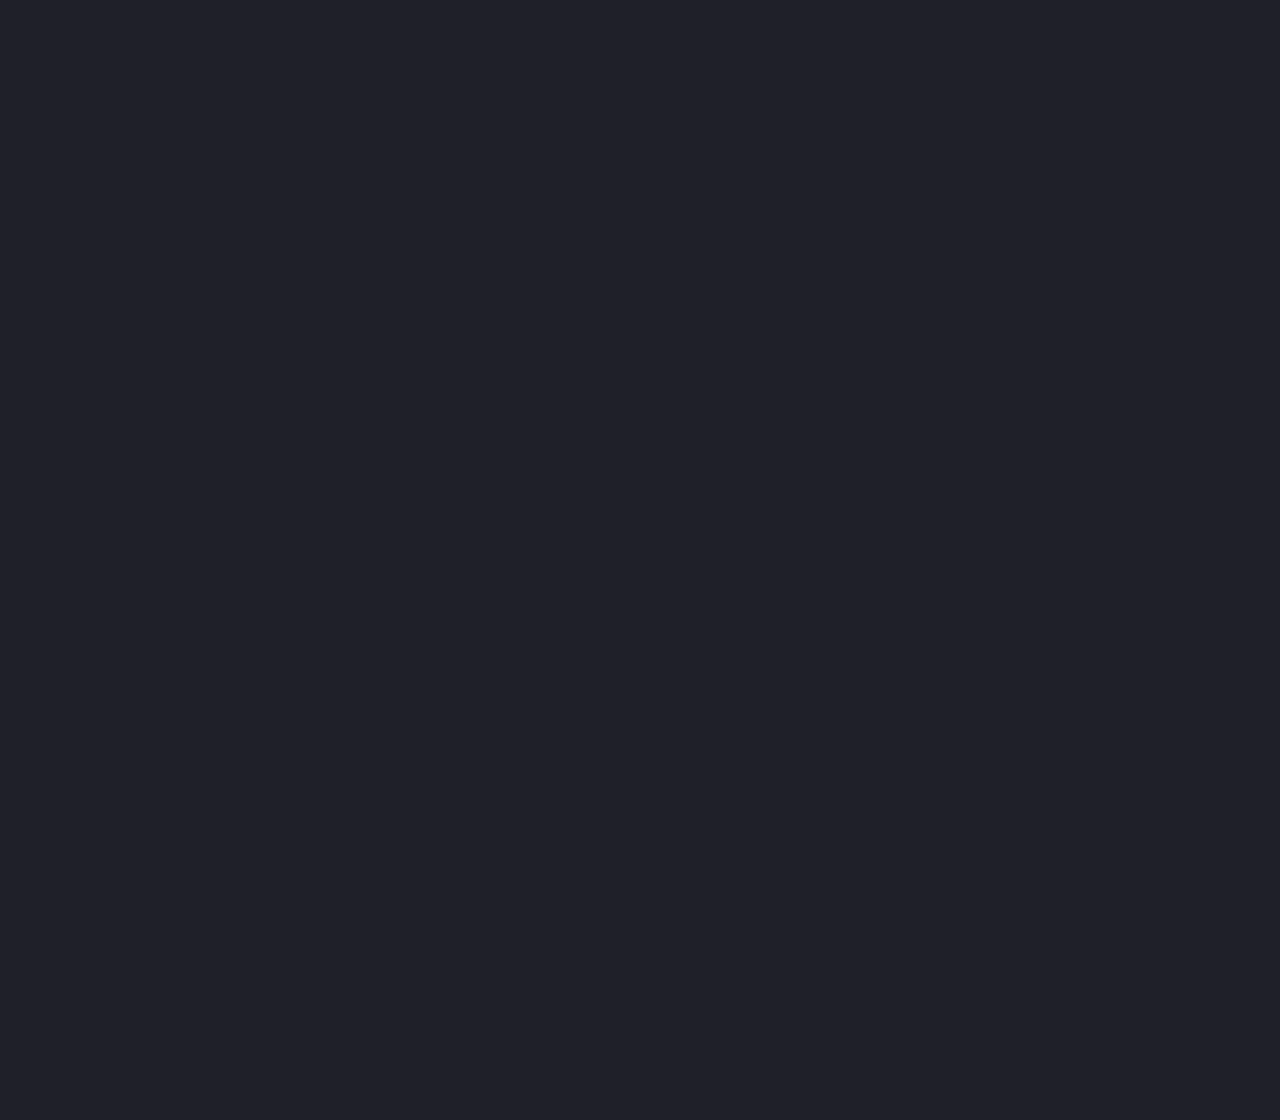
==== commit dd10ed04: "timeline" ====
--- a/index.html
+++ b/index.html
@@ -538,36 +538,152 @@
 </div>
 
   </div>
-  <!-- <div class="Timeline">
-    <div class="experience-content hidden">
-      <section class="experience">
-        <div class="content">
-          <h1>Experience</h1>
-          <ul>
-            <li>
-              <div class="experience-content hidden">
-                <h2>Company</h2>
-                <div class="experience-time">Jan - Jun 2016</div>
-                <p>Lorem ipsum dolor sit amet, consectetur adipisicing elit. Alias debitis praesentium itaque veniam dolorum cupiditate asperiores optio beatae, qui perferendis ipsam odit modi nemo natus corrupti neque quos distinctio facilis?</p>
-              </div>
-            </li>
-            <li>
-              <div class="experience-content hidden">
-                <h2>Company</h2>
-                <div class="experience-time">Jul - Dec 2015</div>
-                <p>Lorem ipsum dolor sit amet, consectetur adipisicing elit. Obcaecati quas, reiciendis quis sequi voluptatem consectetur adipisci accusamus hic vel vero ea ad iure! Natus, ipsum, enim aspernatur fugit voluptatibus similique?</p>
-              </div>
-            </li>
-            <li>
-              <div class="experience-content hidden">
-                <h2>Company</h2>
-                <div class="experience-time">Mar - Jun 2015</div>
-                <p>Lorem ipsum dolor sit amet, consectetur adipisicing elit. Obcaecati quas, reiciendis quis sequi voluptatem consectetur adipisci accusamus hic vel vero ea ad iure! Natus, ipsum, enim aspernatur fugit voluptatibus similique?</p>
-              </div>
-            </li>
-          </ul>
-        </div>
-      </section> -->
+  
+
+
+
+
+
+
+
+
+  <div class="Timeline">
+    <div class="SpecTitle" id="timeline">
+      <div class="hrL">  </div>
+      <div class="TitleSpec"><H1>Timeline...</H1></div>
+      <div class="hrR">  </div>
+  </div>
+    <div class="container" >
+      <div class="row">
+          <div class="col-lg-12 text-center">
+             
+              
+          </div>
+      </div>
+      <div class="row">
+          <div class="col-lg-12">
+              <ul class="timeline">
+                  <li>
+                      <div class="timeline-image">
+                          <img class="img-circle img-responsive" src="img/about/1.jpg" alt="">
+                      </div>
+                      <div class="timeline-panel">
+                          <div class="timeline-heading">
+                              <h4>2009-2011</h4>
+                              <h4 class="subheading">Our Humble Beginnings</h4>
+                          </div>
+                          <div class="timeline-body">
+                              <p class="text-muted">Lorem ipsum dolor sit amet, consectetur adipisicing elit. Sunt ut voluptatum eius sapiente, totam reiciendis temporibus qui quibusdam, recusandae sit vero unde, sed, incidunt et ea quo dolore laudantium consectetur!</p>
+                          </div>
+                      </div>
+                  </li>
+                  <li class="timeline-inverted">
+                      <div class="timeline-image">
+                          <img class="img-circle img-responsive" src="img/about/2.jpg" alt="">
+                      </div>
+                      <div class="timeline-panel">
+                          <div class="timeline-heading">
+                              <h4>March 2011</h4>
+                              <h4 class="subheading">An Agency is Born</h4>
+                          </div>
+                          <div class="timeline-body">
+                              <p class="text-muted">Lorem ipsum dolor sit amet, consectetur adipisicing elit. Sunt ut voluptatum eius sapiente, totam reiciendis temporibus qui quibusdam, recusandae sit vero unde, sed, incidunt et ea quo dolore laudantium consectetur!</p>
+                          </div>
+                      </div>
+                  </li>
+                  <li>
+                      <div class="timeline-image">
+                          <img class="img-circle img-responsive" src="img/about/3.jpg" alt="">
+                      </div>
+                      <div class="timeline-panel">
+                          <div class="timeline-heading">
+                              <h4>December 2012</h4>
+                              <h4 class="subheading">Transition to Full Service</h4>
+                          </div>
+                          <div class="timeline-body">
+                              <p class="text-muted">Lorem ipsum dolor sit amet, consectetur adipisicing elit. Sunt ut voluptatum eius sapiente, totam reiciendis temporibus qui quibusdam, recusandae sit vero unde, sed, incidunt et ea quo dolore laudantium consectetur!</p>
+                          </div>
+                      </div>
+                  </li>
+                  <li class="timeline-inverted">
+                      <div class="timeline-image">
+                          <img class="img-circle img-responsive" src="img/about/4.jpg" alt="">
+                      </div>
+                      <div class="timeline-panel">
+                          <div class="timeline-heading">
+                              <h4>July 2014</h4>
+                              <h4 class="subheading">Phase Two Expansion</h4>
+                          </div>
+                          <div class="timeline-body">
+                              <p class="text-muted">Lorem ipsum dolor sit amet, consectetur adipisicing elit. Sunt ut voluptatum eius sapiente, totam reiciendis temporibus qui quibusdam, recusandae sit vero unde, sed, incidunt et ea quo dolore laudantium consectetur!</p>
+                          </div>
+                      </div>
+                  </li>
+                  
+                  </li>
+                  <li>
+                    <div class="timeline-image">
+                        <img class="img-circle img-responsive" src="img/about/1.jpg" alt="">
+                    </div>
+                    <div class="timeline-panel">
+                        <div class="timeline-heading">
+                            <h4>2009-2011</h4>
+                            <h4 class="subheading">Our Humble Beginnings</h4>
+                        </div>
+                        <div class="timeline-body">
+                            <p class="text-muted">Lorem ipsum dolor sit amet, consectetur adipisicing elit. Sunt ut voluptatum eius sapiente, totam reiciendis temporibus qui quibusdam, recusandae sit vero unde, sed, incidunt et ea quo dolore laudantium consectetur!</p>
+                        </div>
+                    </div>
+                </li>
+                <li class="timeline-inverted">
+                    <div class="timeline-image">
+                        <img class="img-circle img-responsive" src="img/about/2.jpg" alt="">
+                    </div>
+                    <div class="timeline-panel">
+                        <div class="timeline-heading">
+                            <h4>March 2011</h4>
+                            <h4 class="subheading">An Agency is Born</h4>
+                        </div>
+                        <div class="timeline-body">
+                            <p class="text-muted">Lorem ipsum dolor sit amet, consectetur adipisicing elit. Sunt ut voluptatum eius sapiente, totam reiciendis temporibus qui quibusdam, recusandae sit vero unde, sed, incidunt et ea quo dolore laudantium consectetur!</p>
+                        </div>
+                    </div>
+                </li>
+                <li>
+                    <div class="timeline-image">
+                        <img class="img-circle img-responsive" src="img/about/3.jpg" alt="">
+                    </div>
+                    <div class="timeline-panel">
+                        <div class="timeline-heading">
+                            <h4>December 2012</h4>
+                            <h4 class="subheading">Transition to Full Service</h4>
+                        </div>
+                        <div class="timeline-body">
+                            <p class="text-muted">Lorem ipsum dolor sit amet, consectetur adipisicing elit. Sunt ut voluptatum eius sapiente, totam reiciendis temporibus qui quibusdam, recusandae sit vero unde, sed, incidunt et ea quo dolore laudantium consectetur!</p>
+                        </div>
+                    </div>
+                </li>
+                <li class="timeline-inverted">
+                    <div class="timeline-image">
+                        <img class="img-circle img-responsive" src="img/about/4.jpg" alt="">
+                    </div>
+                    <div class="timeline-panel">
+                        <div class="timeline-heading">
+                            <h4>July 2014</h4>
+                            <h4 class="subheading">Phase Two Expansion</h4>
+                        </div>
+                        <div class="timeline-body">
+                            <p class="text-muted">Lorem ipsum dolor sit amet, consectetur adipisicing elit. Sunt ut voluptatum eius sapiente, totam reiciendis temporibus qui quibusdam, recusandae sit vero unde, sed, incidunt et ea quo dolore laudantium consectetur!</p>
+                        </div>
+                    </div>
+                </li>
+                
+                </li>
+              </ul>
+          </div>
+      </div>
+  </div>
+</section>
 </div>
 
 </div>
--- a/css/style.css
+++ b/css/style.css
@@ -1428,4 +1428,238 @@
 
 
 
+
+
+
+
+
+
+
+
+
+
+
+
+
+
+
+
+
+
+
+
+
+
 /* TimeLine */
+#timeline
+{
+	margin-bottom: 25rem;
+
+	text-align: center;
+	
+}
+.Timeline
+{
+	padding-top: 10rem;
+}
+.timeline {
+    position: relative;
+    padding: 0;
+    list-style: none;
+	color: whitesmoke;
+}
+
+.timeline:before {
+    content: "";
+    position: absolute;
+    top: 0;
+    bottom: 0;
+    left: 40px;
+    width: 2px;
+    margin-left: -1.5px;
+    background-color: #f1f1f1;
+}
+
+.timeline>li {
+    position: relative;
+    margin-bottom: 50px;
+    min-height: 50px;
+}
+
+.timeline>li:before,
+.timeline>li:after {
+    content: " ";
+    display: table;
+}
+
+.timeline>li:after {
+    clear: both;
+}
+
+.timeline>li .timeline-panel {
+    float: right;
+    position: relative;
+    width: 100%;
+    padding: 0 20px 0 100px;
+    text-align: left;
+}
+
+.timeline>li .timeline-panel:before {
+    right: auto;
+    left: -15px;
+    border-right-width: 15px;
+    border-left-width: 0;
+}
+
+.timeline>li .timeline-panel:after {
+    right: auto;
+    left: -14px;
+    border-right-width: 14px;
+    border-left-width: 0;
+}
+
+.timeline>li .timeline-image {
+    z-index: 100;
+    position: absolute;
+    left: 0;
+    width: 80px;
+    height: 80px;
+    margin-left: 0;
+    border: 7px solid #f1f1f1;
+    border-radius: 100%;
+    text-align: center;
+    color: #fff;
+    background-color: #ffffff;
+}
+
+.timeline>li .timeline-image h4 {
+    margin-top: 12px;
+    font-size: 10px;
+    line-height: 14px;
+}
+
+.timeline>li.timeline-inverted>.timeline-panel {
+    float: right;
+    padding: 0 20px 0 100px;
+    text-align: left;
+}
+
+.timeline>li.timeline-inverted>.timeline-panel:before {
+    right: auto;
+    left: -15px;
+    border-right-width: 15px;
+    border-left-width: 0;
+}
+
+.timeline>li.timeline-inverted>.timeline-panel:after {
+    right: auto;
+    left: -14px;
+    border-right-width: 14px;
+    border-left-width: 0;
+}
+
+.timeline>li:last-child {
+    margin-bottom: 0;
+}
+
+.timeline .timeline-heading h4 {
+    margin-top: 0;
+    color: inherit;
+}
+
+.timeline .timeline-heading h4.subheading {
+    text-transform: none;
+}
+
+.timeline .timeline-body>p,
+.timeline .timeline-body>ul {
+    margin-bottom: 0;
+}
+
+@media(min-width:768px) {
+    .timeline:before {
+        left: 50%;
+		
+    }
+
+    .timeline>li {
+        margin-bottom: 100px;
+        min-height: 100px;
+    }
+
+    .timeline>li .timeline-panel {
+        float: left;
+        width: 41%;
+        padding: 0 20px 20px 30px;
+        text-align: right;
+    }
+
+    .timeline>li .timeline-image {
+        left: 50%;
+        width: 0;
+        height: 0px;
+        margin-left: 0;
+    }
+
+    .timeline>li .timeline-image h4 {
+        margin-top: 16px;
+        font-size: 13px;
+        line-height: 18px;
+    }
+
+    .timeline>li.timeline-inverted>.timeline-panel {
+        float: right;
+        padding: 0 30px 20px 20px;
+        text-align: left;
+    }
+}
+
+@media(min-width:992px) {
+    .timeline>li {
+        min-height: 150px;
+    }
+
+    .timeline>li .timeline-panel {
+        padding: 0 20px 20px;
+    }
+
+    .timeline>li .timeline-image {
+        width: 0px;
+        height: 0px;
+        margin-left: 0px;
+    }
+
+    .timeline>li .timeline-image h4 {
+        margin-top: 30px;
+        font-size: 18px;
+        line-height: 26px;
+    }
+
+    .timeline>li.timeline-inverted>.timeline-panel {
+        padding: 0 20px 20px;
+    }
+}
+
+@media(min-width:1200px) {
+    .timeline>li {
+        min-height: 170px;
+    }
+
+    .timeline>li .timeline-panel {
+        padding: 0 20px 20px 100px;
+    }
+
+    .timeline>li .timeline-image {
+        width: 0;
+        height: 0;
+        margin-left: 0px;
+    }
+
+    .timeline>li .timeline-image h4 {
+        margin-top: 40px;
+    }
+
+    .timeline>li.timeline-inverted>.timeline-panel {
+        padding: 0 100px 20px 20px;
+    }
+}
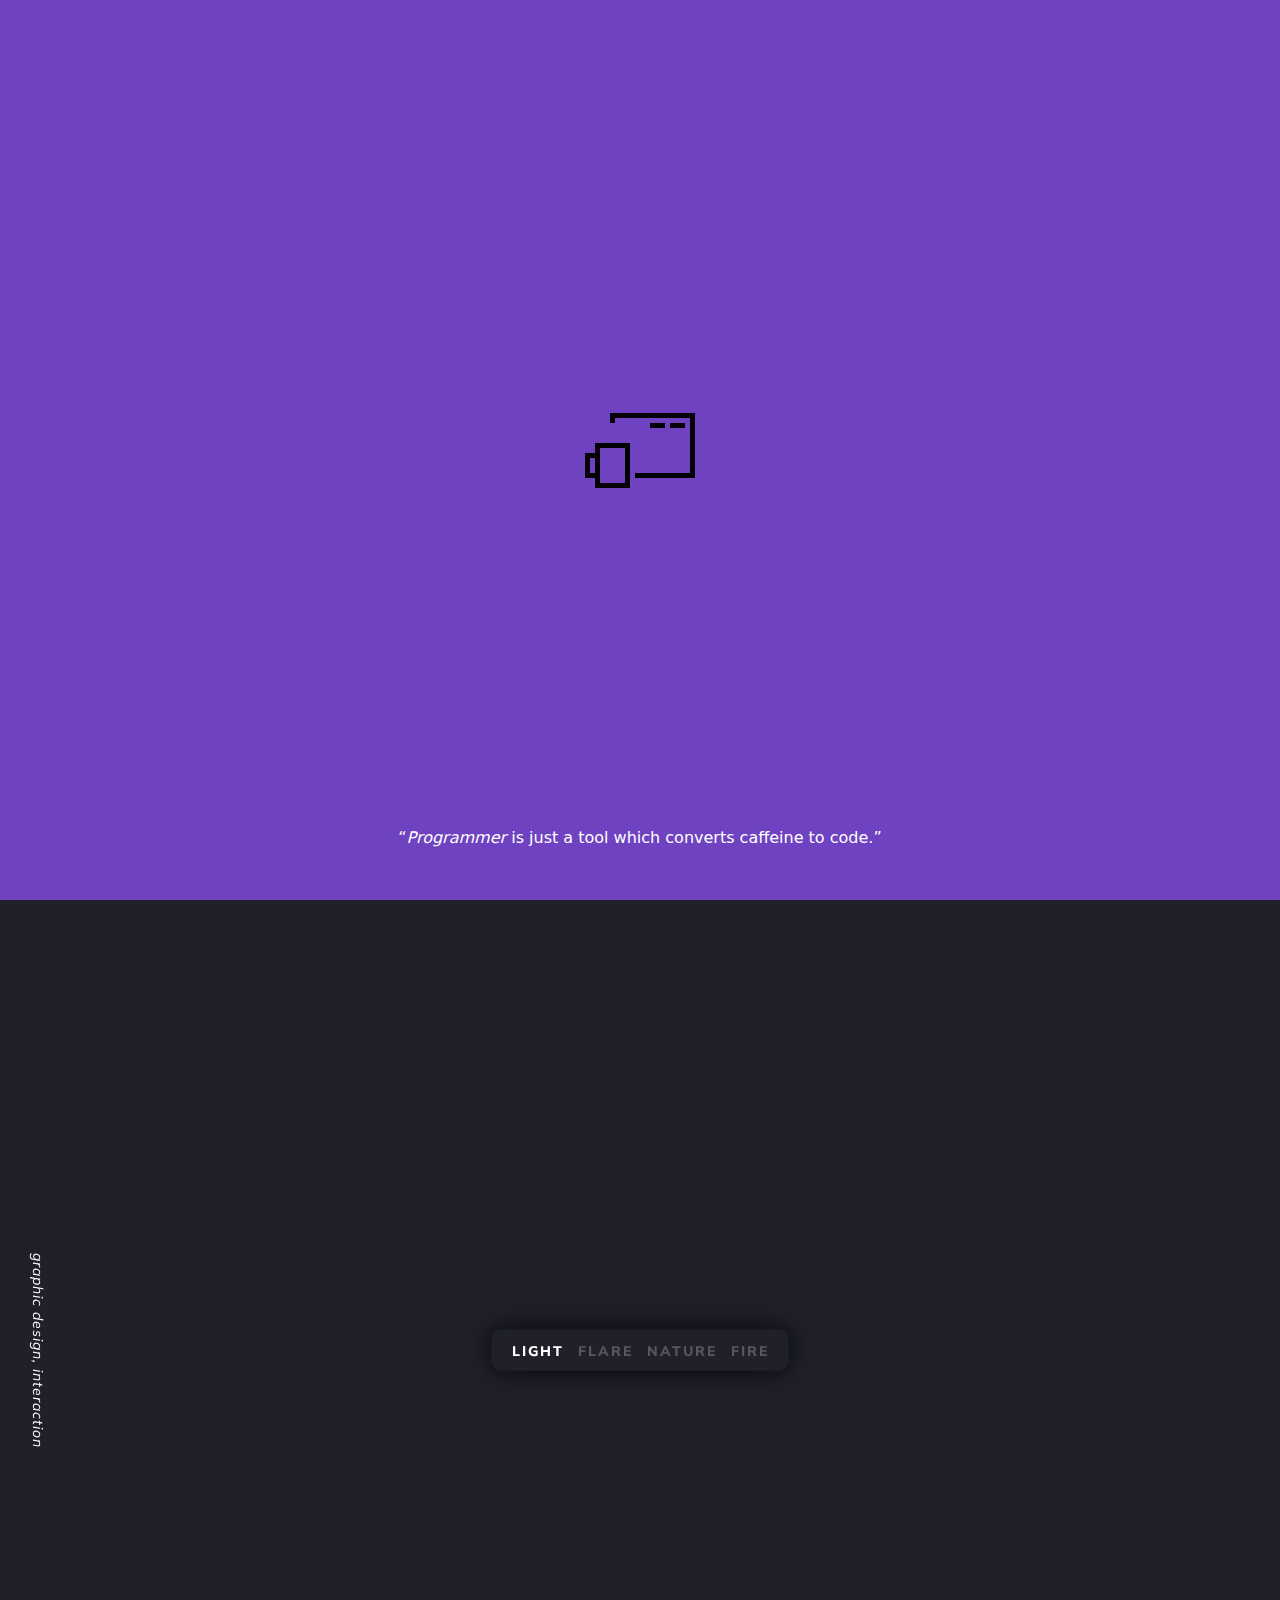
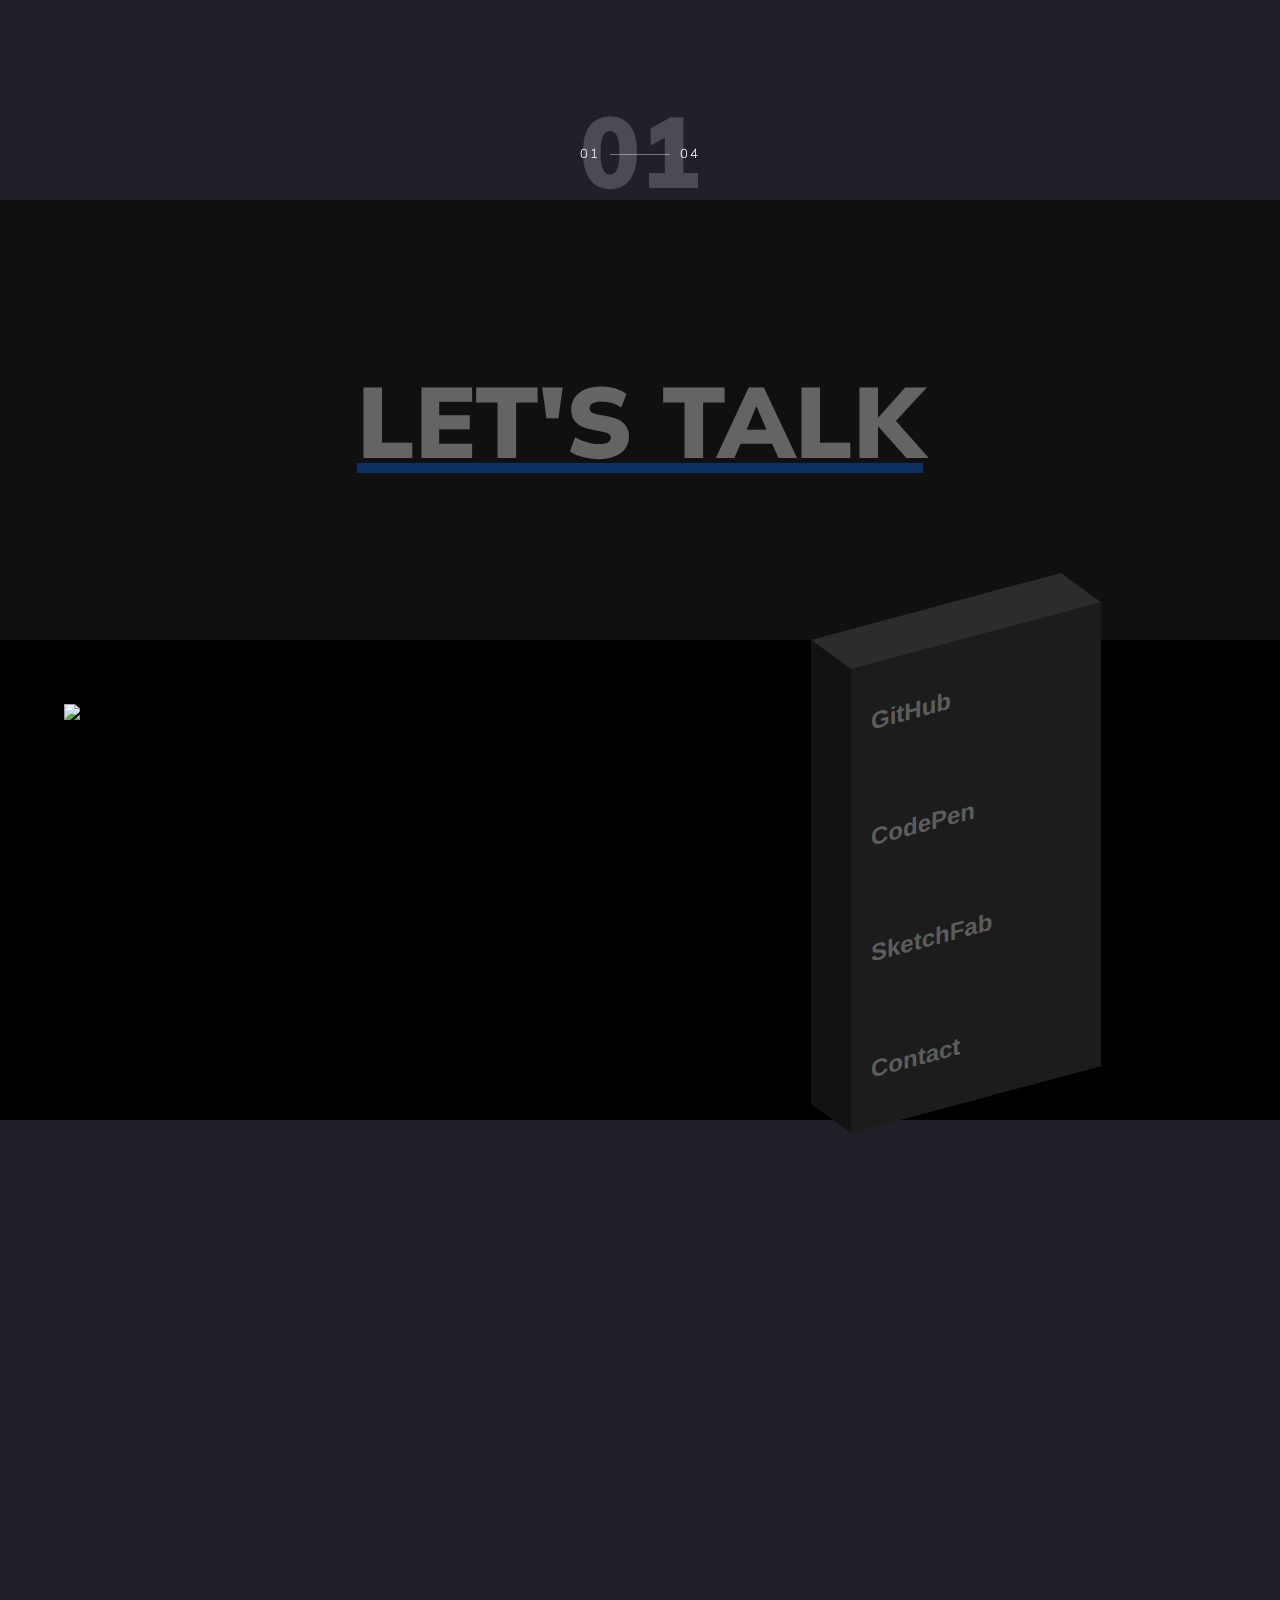
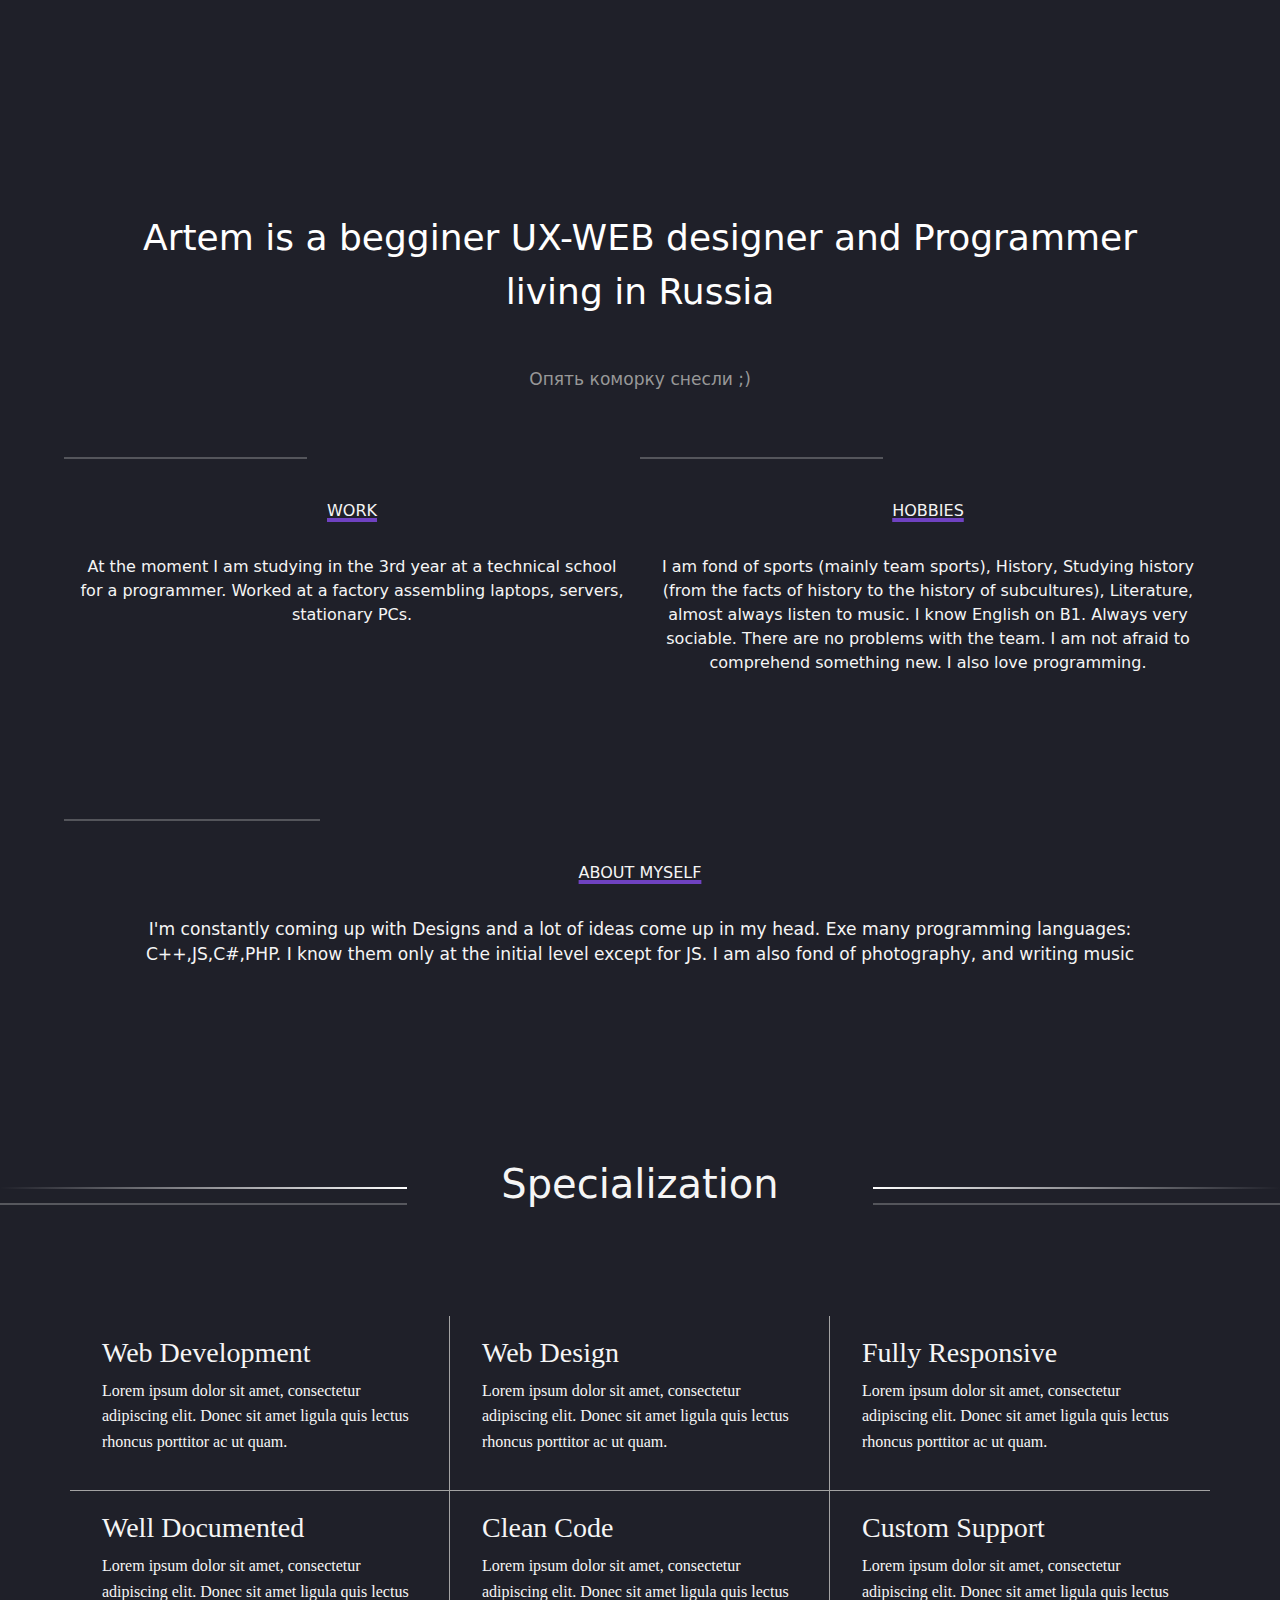
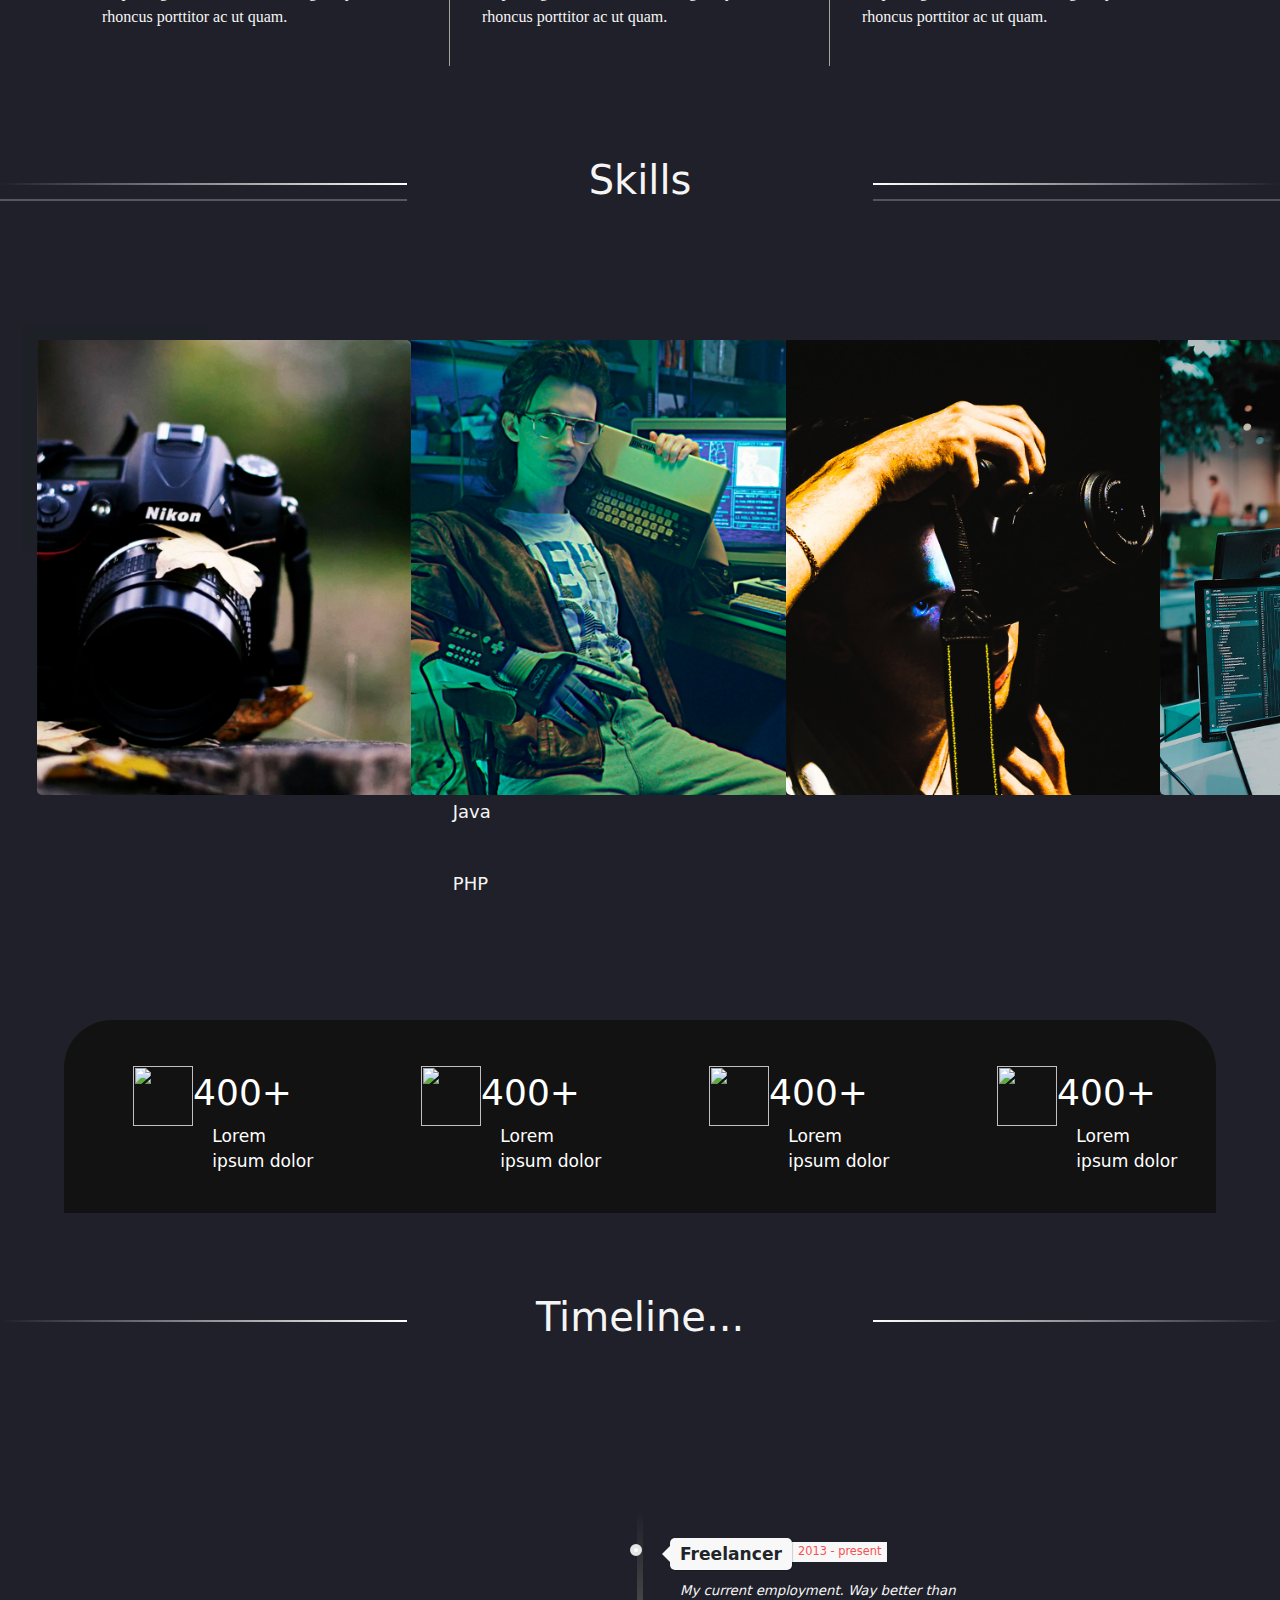
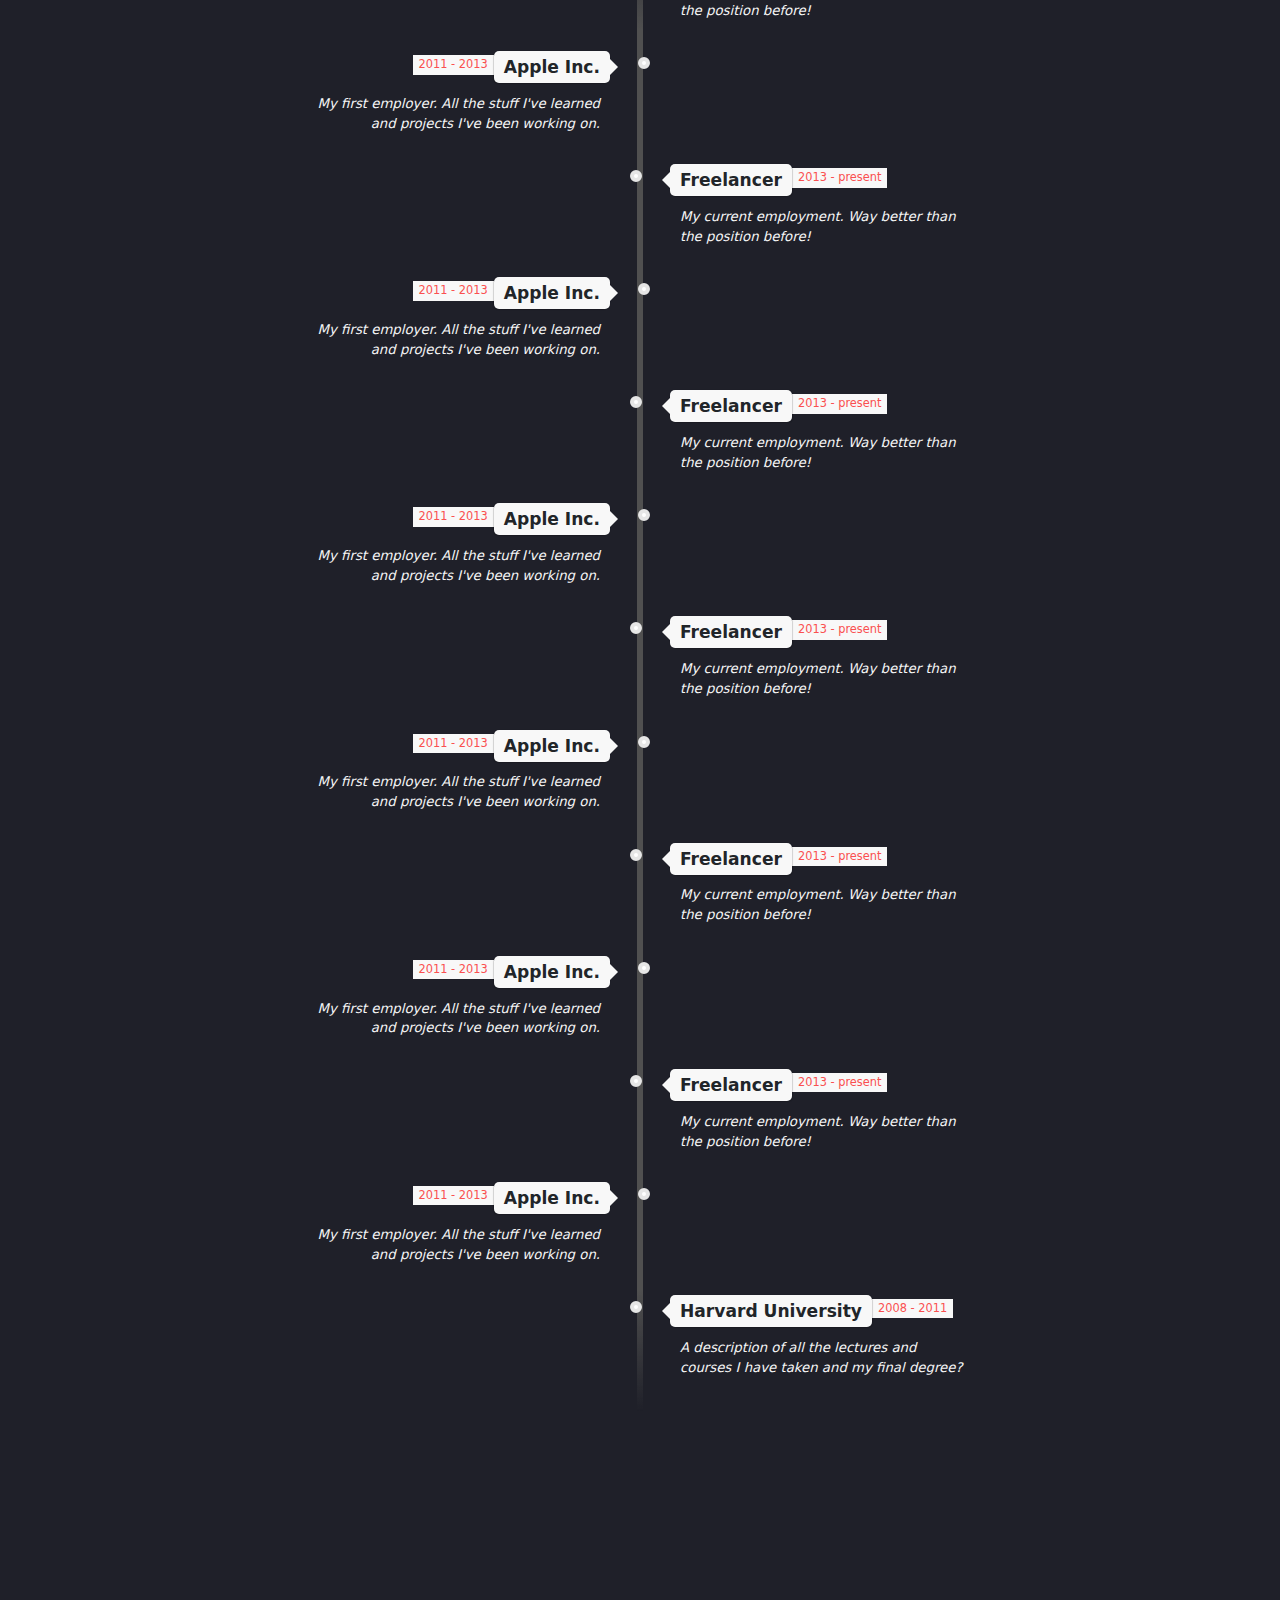
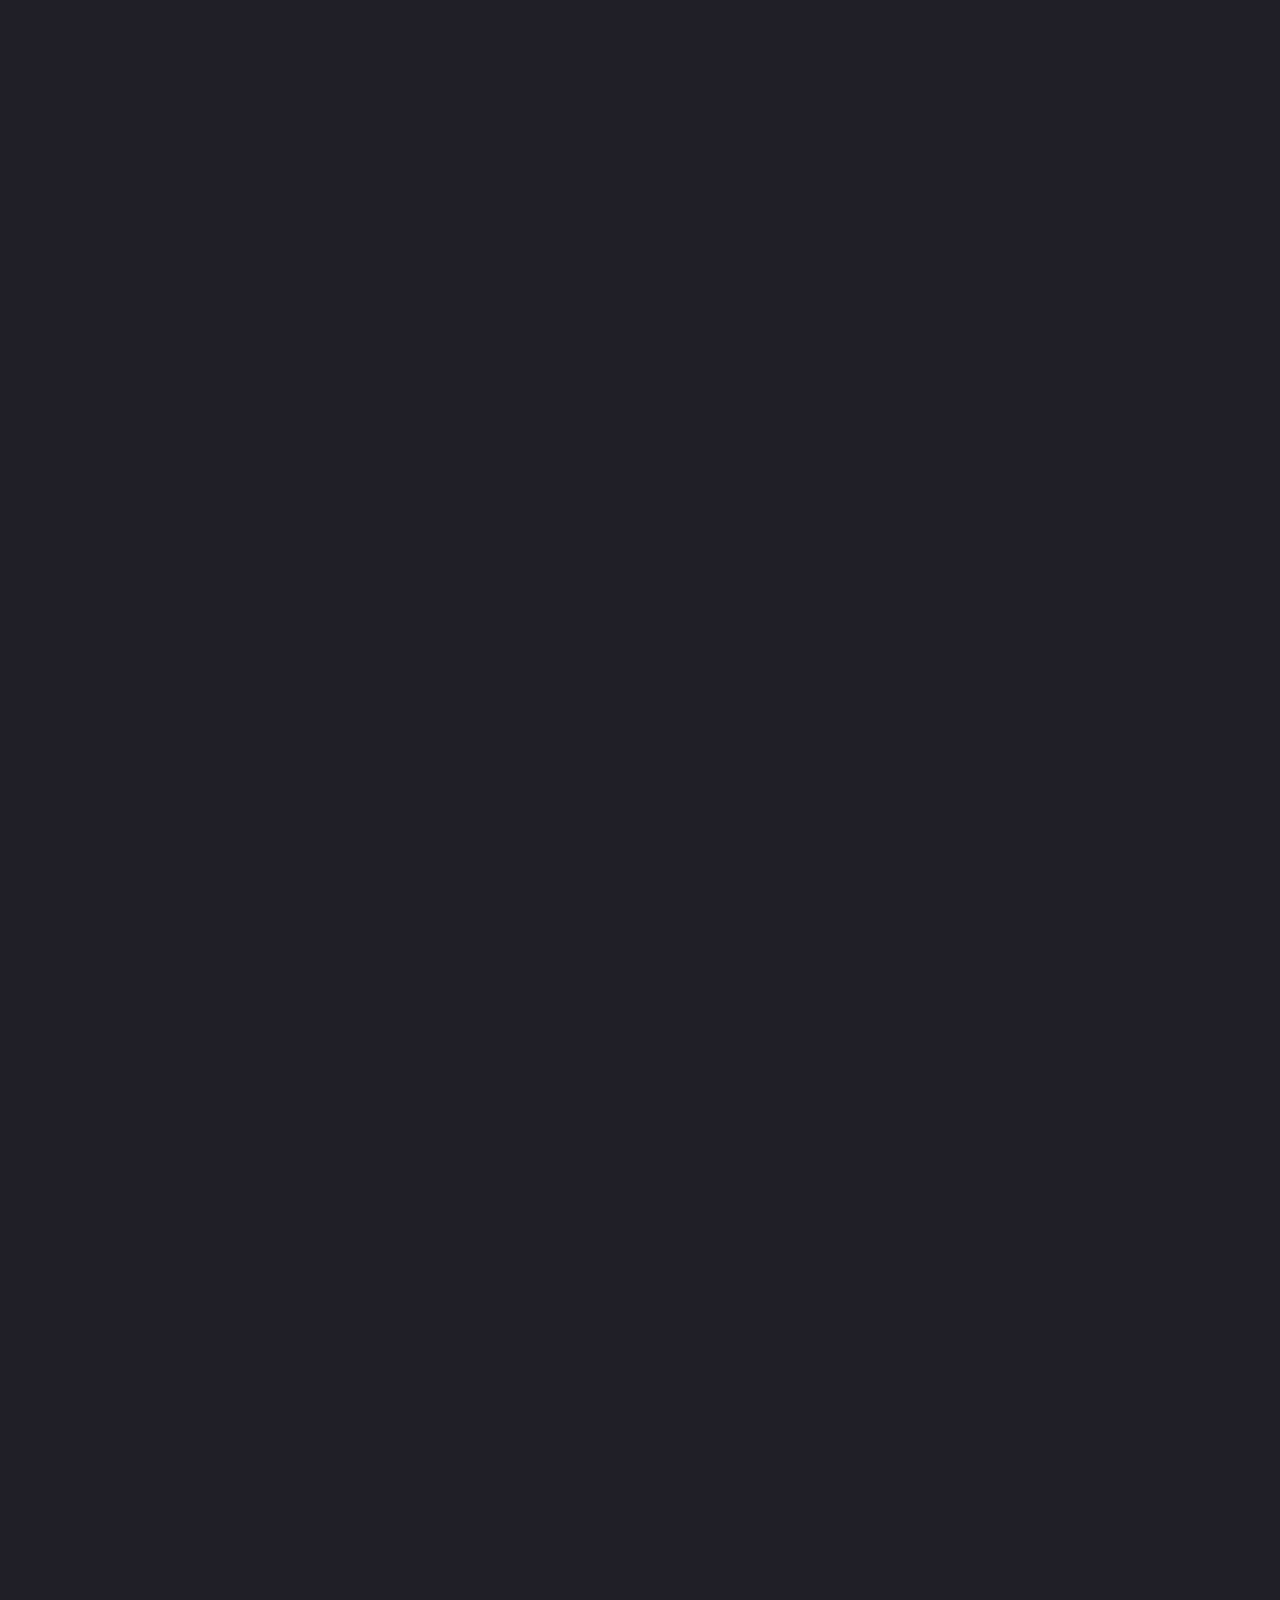
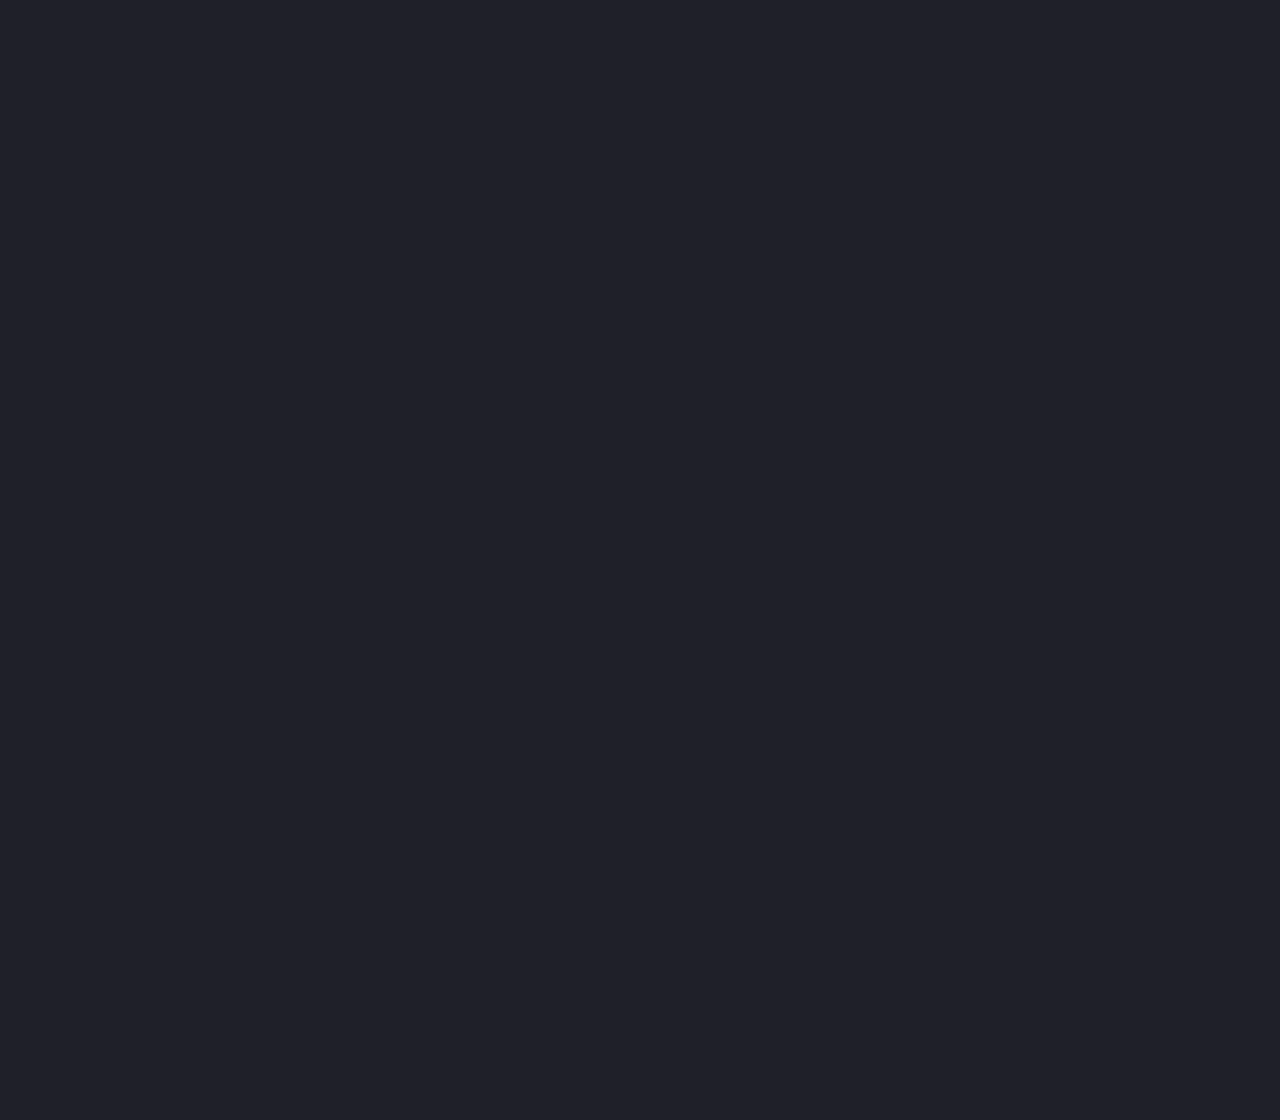
==== commit 22527036: "+timeline update" ====
--- a/index.html
+++ b/index.html
@@ -9,6 +9,7 @@
     <link rel="stylesheet" href="css/Parallax.css">
     <link rel="stylesheet" href="css/preloader.css">
     <link rel="stylesheet" href="css/media.css" >
+    <link rel="style" href="css/timeline.css">
    
 
     <link rel="icon" href="logo.png">
@@ -553,137 +554,146 @@
       <div class="TitleSpec"><H1>Timeline...</H1></div>
       <div class="hrR">  </div>
   </div>
-    <div class="container" >
-      <div class="row">
-          <div class="col-lg-12 text-center">
-             
-              
-          </div>
-      </div>
-      <div class="row">
-          <div class="col-lg-12">
-              <ul class="timeline">
-                  <li>
-                      <div class="timeline-image">
-                          <img class="img-circle img-responsive" src="img/about/1.jpg" alt="">
-                      </div>
-                      <div class="timeline-panel">
-                          <div class="timeline-heading">
-                              <h4>2009-2011</h4>
-                              <h4 class="subheading">Our Humble Beginnings</h4>
-                          </div>
-                          <div class="timeline-body">
-                              <p class="text-muted">Lorem ipsum dolor sit amet, consectetur adipisicing elit. Sunt ut voluptatum eius sapiente, totam reiciendis temporibus qui quibusdam, recusandae sit vero unde, sed, incidunt et ea quo dolore laudantium consectetur!</p>
-                          </div>
-                      </div>
-                  </li>
-                  <li class="timeline-inverted">
-                      <div class="timeline-image">
-                          <img class="img-circle img-responsive" src="img/about/2.jpg" alt="">
-                      </div>
-                      <div class="timeline-panel">
-                          <div class="timeline-heading">
-                              <h4>March 2011</h4>
-                              <h4 class="subheading">An Agency is Born</h4>
-                          </div>
-                          <div class="timeline-body">
-                              <p class="text-muted">Lorem ipsum dolor sit amet, consectetur adipisicing elit. Sunt ut voluptatum eius sapiente, totam reiciendis temporibus qui quibusdam, recusandae sit vero unde, sed, incidunt et ea quo dolore laudantium consectetur!</p>
-                          </div>
-                      </div>
-                  </li>
-                  <li>
-                      <div class="timeline-image">
-                          <img class="img-circle img-responsive" src="img/about/3.jpg" alt="">
-                      </div>
-                      <div class="timeline-panel">
-                          <div class="timeline-heading">
-                              <h4>December 2012</h4>
-                              <h4 class="subheading">Transition to Full Service</h4>
-                          </div>
-                          <div class="timeline-body">
-                              <p class="text-muted">Lorem ipsum dolor sit amet, consectetur adipisicing elit. Sunt ut voluptatum eius sapiente, totam reiciendis temporibus qui quibusdam, recusandae sit vero unde, sed, incidunt et ea quo dolore laudantium consectetur!</p>
-                          </div>
-                      </div>
-                  </li>
-                  <li class="timeline-inverted">
-                      <div class="timeline-image">
-                          <img class="img-circle img-responsive" src="img/about/4.jpg" alt="">
-                      </div>
-                      <div class="timeline-panel">
-                          <div class="timeline-heading">
-                              <h4>July 2014</h4>
-                              <h4 class="subheading">Phase Two Expansion</h4>
-                          </div>
-                          <div class="timeline-body">
-                              <p class="text-muted">Lorem ipsum dolor sit amet, consectetur adipisicing elit. Sunt ut voluptatum eius sapiente, totam reiciendis temporibus qui quibusdam, recusandae sit vero unde, sed, incidunt et ea quo dolore laudantium consectetur!</p>
-                          </div>
-                      </div>
-                  </li>
-                  
-                  </li>
-                  <li>
-                    <div class="timeline-image">
-                        <img class="img-circle img-responsive" src="img/about/1.jpg" alt="">
-                    </div>
-                    <div class="timeline-panel">
-                        <div class="timeline-heading">
-                            <h4>2009-2011</h4>
-                            <h4 class="subheading">Our Humble Beginnings</h4>
-                        </div>
-                        <div class="timeline-body">
-                            <p class="text-muted">Lorem ipsum dolor sit amet, consectetur adipisicing elit. Sunt ut voluptatum eius sapiente, totam reiciendis temporibus qui quibusdam, recusandae sit vero unde, sed, incidunt et ea quo dolore laudantium consectetur!</p>
-                        </div>
-                    </div>
-                </li>
-                <li class="timeline-inverted">
-                    <div class="timeline-image">
-                        <img class="img-circle img-responsive" src="img/about/2.jpg" alt="">
-                    </div>
-                    <div class="timeline-panel">
-                        <div class="timeline-heading">
-                            <h4>March 2011</h4>
-                            <h4 class="subheading">An Agency is Born</h4>
-                        </div>
-                        <div class="timeline-body">
-                            <p class="text-muted">Lorem ipsum dolor sit amet, consectetur adipisicing elit. Sunt ut voluptatum eius sapiente, totam reiciendis temporibus qui quibusdam, recusandae sit vero unde, sed, incidunt et ea quo dolore laudantium consectetur!</p>
-                        </div>
-                    </div>
-                </li>
-                <li>
-                    <div class="timeline-image">
-                        <img class="img-circle img-responsive" src="img/about/3.jpg" alt="">
-                    </div>
-                    <div class="timeline-panel">
-                        <div class="timeline-heading">
-                            <h4>December 2012</h4>
-                            <h4 class="subheading">Transition to Full Service</h4>
-                        </div>
-                        <div class="timeline-body">
-                            <p class="text-muted">Lorem ipsum dolor sit amet, consectetur adipisicing elit. Sunt ut voluptatum eius sapiente, totam reiciendis temporibus qui quibusdam, recusandae sit vero unde, sed, incidunt et ea quo dolore laudantium consectetur!</p>
-                        </div>
-                    </div>
-                </li>
-                <li class="timeline-inverted">
-                    <div class="timeline-image">
-                        <img class="img-circle img-responsive" src="img/about/4.jpg" alt="">
-                    </div>
-                    <div class="timeline-panel">
-                        <div class="timeline-heading">
-                            <h4>July 2014</h4>
-                            <h4 class="subheading">Phase Two Expansion</h4>
-                        </div>
-                        <div class="timeline-body">
-                            <p class="text-muted">Lorem ipsum dolor sit amet, consectetur adipisicing elit. Sunt ut voluptatum eius sapiente, totam reiciendis temporibus qui quibusdam, recusandae sit vero unde, sed, incidunt et ea quo dolore laudantium consectetur!</p>
-                        </div>
-                    </div>
-                </li>
-                
-                </li>
-              </ul>
-          </div>
-      </div>
-  </div>
-</section>
+  <link href='https://fonts.googleapis.com/css?family=Open+Sans:400,300,300italic,400italic,600,600italic,700,700italic' rel='stylesheet' type='text/css'>
+  
+  <!-- The Timeline -->
+  
+  <ul class="timeline">
+  
+    <!-- Item 1 -->
+    <li>
+      <div class="direction-r">
+        <div class="flag-wrapper">
+          <span class="flag">Freelancer</span>
+          <span class="time-wrapper"><span class="time">2013 - present</span></span>
+        </div>
+        <div class="desc">My current employment. Way better than the position before!</div>
+      </div>
+    </li>
+    
+    <!-- Item 2 -->
+    <li>
+      <div class="direction-l">
+        <div class="flag-wrapper">
+          <span class="flag">Apple Inc.</span>
+          <span class="time-wrapper"><span class="time">2011 - 2013</span></span>
+        </div>
+        <div class="desc">My first employer. All the stuff I've learned and projects I've been working on.</div>
+      </div>
+    </li>
+    <!-- Item 1 -->
+    <li>
+      <div class="direction-r">
+        <div class="flag-wrapper">
+          <span class="flag">Freelancer</span>
+          <span class="time-wrapper"><span class="time">2013 - present</span></span>
+        </div>
+        <div class="desc">My current employment. Way better than the position before!</div>
+      </div>
+    </li>
+    <!-- Item 2 -->
+    <li>
+      <div class="direction-l">
+        <div class="flag-wrapper">
+          <span class="flag">Apple Inc.</span>
+          <span class="time-wrapper"><span class="time">2011 - 2013</span></span>
+        </div>
+        <div class="desc">My first employer. All the stuff I've learned and projects I've been working on.</div>
+      </div>
+    </li>
+    <!-- Item 1 -->
+    <li>
+      <div class="direction-r">
+        <div class="flag-wrapper">
+          <span class="flag">Freelancer</span>
+          <span class="time-wrapper"><span class="time">2013 - present</span></span>
+        </div>
+        <div class="desc">My current employment. Way better than the position before!</div>
+      </div>
+    </li>
+    <!-- Item 2 -->
+    <li>
+      <div class="direction-l">
+        <div class="flag-wrapper">
+          <span class="flag">Apple Inc.</span>
+          <span class="time-wrapper"><span class="time">2011 - 2013</span></span>
+        </div>
+        <div class="desc">My first employer. All the stuff I've learned and projects I've been working on.</div>
+      </div>
+    </li>
+    <!-- Item 1 -->
+    <li>
+      <div class="direction-r">
+        <div class="flag-wrapper">
+          <span class="flag">Freelancer</span>
+          <span class="time-wrapper"><span class="time">2013 - present</span></span>
+        </div>
+        <div class="desc">My current employment. Way better than the position before!</div>
+      </div>
+    </li>
+    <!-- Item 2 -->
+    <li>
+      <div class="direction-l">
+        <div class="flag-wrapper">
+          <span class="flag">Apple Inc.</span>
+          <span class="time-wrapper"><span class="time">2011 - 2013</span></span>
+        </div>
+        <div class="desc">My first employer. All the stuff I've learned and projects I've been working on.</div>
+      </div>
+    </li>
+    <!-- Item 1 -->
+    <li>
+      <div class="direction-r">
+        <div class="flag-wrapper">
+          <span class="flag">Freelancer</span>
+          <span class="time-wrapper"><span class="time">2013 - present</span></span>
+        </div>
+        <div class="desc">My current employment. Way better than the position before!</div>
+      </div>
+    </li>
+    <!-- Item 2 -->
+    <li>
+      <div class="direction-l">
+        <div class="flag-wrapper">
+          <span class="flag">Apple Inc.</span>
+          <span class="time-wrapper"><span class="time">2011 - 2013</span></span>
+        </div>
+        <div class="desc">My first employer. All the stuff I've learned and projects I've been working on.</div>
+      </div>
+    </li>
+    <!-- Item 1 -->
+    <li>
+      <div class="direction-r">
+        <div class="flag-wrapper">
+          <span class="flag">Freelancer</span>
+          <span class="time-wrapper"><span class="time">2013 - present</span></span>
+        </div>
+        <div class="desc">My current employment. Way better than the position before!</div>
+      </div>
+    </li>
+    <!-- Item 2 -->
+    <li>
+      <div class="direction-l">
+        <div class="flag-wrapper">
+          <span class="flag">Apple Inc.</span>
+          <span class="time-wrapper"><span class="time">2011 - 2013</span></span>
+        </div>
+        <div class="desc">My first employer. All the stuff I've learned and projects I've been working on.</div>
+      </div>
+    </li>
+    
+    <!-- Item 3 -->
+    <li>
+      <div class="direction-r">
+        <div class="flag-wrapper">
+          <span class="flag">Harvard University</span>
+          <span class="time-wrapper"><span class="time">2008 - 2011</span></span>
+        </div>
+        <div class="desc">A description of all the lectures and courses I have taken and my final degree?</div>
+      </div>
+    </li>
+    
+  </ul>
 </div>
 
 </div>
--- a/css/style.css
+++ b/css/style.css
@@ -1448,218 +1448,293 @@
 
 
 
-
-
-/* TimeLine */
-#timeline
-{
-	margin-bottom: 25rem;
-
-	text-align: center;
-	
-}
-.Timeline
-{
-	padding-top: 10rem;
-}
+/* ================ The Timeline ================ */
+
 .timeline {
     position: relative;
-    padding: 0;
-    list-style: none;
-	color: whitesmoke;
-}
-
-.timeline:before {
+    width: 660px;
+    margin: 0 auto;
+    margin-top: 20px;
+    padding: 1em 0;
+    list-style-type: none;
+	
+  }
+  
+  .timeline:before {
+    position: absolute;
+    left: 50%;
+    top: 0;
+    content: ' ';
+    display: block;
+    width: 6px;
+    height: 100%;
+    margin-left: -3px;
+    background: rgb(80,80,80);
+    background: -moz-linear-gradient(top, rgba(80,80,80,0) 0%, rgb(80,80,80) 8%, rgb(80,80,80) 92%, rgba(80,80,80,0) 100%);
+    background: -webkit-gradient(linear, left top, left bottom, color-stop(0%,rgba(30,87,153,1)), color-stop(100%,rgba(125,185,232,1)));
+    background: -webkit-linear-gradient(top, rgba(80,80,80,0) 0%, rgb(80,80,80) 8%, rgb(80,80,80) 92%, rgba(80,80,80,0) 100%);
+    background: -o-linear-gradient(top, rgba(80,80,80,0) 0%, rgb(80,80,80) 8%, rgb(80,80,80) 92%, rgba(80,80,80,0) 100%);
+    background: -ms-linear-gradient(top, rgba(80,80,80,0) 0%, rgb(80,80,80) 8%, rgb(80,80,80) 92%, rgba(80,80,80,0) 100%);
+    background: linear-gradient(to bottom, rgba(80,80,80,0) 0%, rgb(80,80,80) 8%, rgb(80,80,80) 92%, rgba(80,80,80,0) 100%);
+    
+    z-index: 5;
+  }
+  
+  .timeline li {
+    padding: 1em 0;
+	font-size: var(--small-text);
+  }
+  
+  .timeline li:after {
+    content: "";
+    display: block;
+    height: 0;
+    clear: both;
+    visibility: hidden;
+  }
+  
+  .direction-l {
+    position: relative;
+    width: 300px;
+    float: left;
+    text-align: right;
+  }
+  
+  .direction-r {
+    position: relative;
+    width: 300px;
+    float: right;
+  }
+  
+  .flag-wrapper {
+    position: relative;
+    display: inline-block;
+    
+    text-align: center;
+  }
+  
+  .flag {
+    position: relative;
+    display: inline;
+    background: rgb(248,248,248);
+    padding: 6px 10px;
+    border-radius: 5px;
+    
+    font-weight: 600;
+    text-align: left;
+  }
+  
+  .direction-l .flag {
+    -webkit-box-shadow: -1px 1px 1px rgba(0,0,0,0.15), 0 0 1px rgba(0,0,0,0.15);
+    -moz-box-shadow: -1px 1px 1px rgba(0,0,0,0.15), 0 0 1px rgba(0,0,0,0.15);
+    box-shadow: -1px 1px 1px rgba(0,0,0,0.15), 0 0 1px rgba(0,0,0,0.15);
+  }
+  
+  .direction-r .flag {
+    -webkit-box-shadow: 1px 1px 1px rgba(0,0,0,0.15), 0 0 1px rgba(0,0,0,0.15);
+    -moz-box-shadow: 1px 1px 1px rgba(0,0,0,0.15), 0 0 1px rgba(0,0,0,0.15);
+    box-shadow: 1px 1px 1px rgba(0,0,0,0.15), 0 0 1px rgba(0,0,0,0.15);
+  }
+  
+  .direction-l .flag:before,
+  .direction-r .flag:before {
+    position: absolute;
+    top: 50%;
+    right: -40px;
+    content: ' ';
+    display: block;
+    width: 12px;
+    height: 12px;
+    margin-top: -10px;
+    background: #fff;
+    border-radius: 10px;
+    border: 4px solid rgb(230, 230, 230);
+    z-index: 10;
+  }
+  
+  .direction-r .flag:before {
+    left: -40px;
+  }
+  
+  .direction-l .flag:after {
     content: "";
     position: absolute;
-    top: 0;
-    bottom: 0;
-    left: 40px;
-    width: 2px;
-    margin-left: -1.5px;
-    background-color: #f1f1f1;
-}
-
-.timeline>li {
-    position: relative;
-    margin-bottom: 50px;
-    min-height: 50px;
-}
-
-.timeline>li:before,
-.timeline>li:after {
-    content: " ";
-    display: table;
-}
-
-.timeline>li:after {
-    clear: both;
-}
-
-.timeline>li .timeline-panel {
+    left: 100%;
+    top: 50%;
+    height: 0;
+    width: 0;
+    margin-top: -8px;
+    border: solid transparent;
+    border-left-color: rgb(248,248,248);
+    border-width: 8px;
+    pointer-events: none;
+  }
+  
+  .direction-r .flag:after {
+    content: "";
+    position: absolute;
+    right: 100%;
+    top: 50%;
+    height: 0;
+    width: 0;
+    margin-top: -8px;
+    border: solid transparent;
+    border-right-color: rgb(248,248,248);
+    border-width: 8px;
+    pointer-events: none;
+  }
+  
+  .time-wrapper {
+    display: inline;
+    
+    line-height: 1em;
+    font-size: 0.66666em;
+    color: rgb(250,80,80);
+    vertical-align: middle;
+  }
+  
+  .direction-l .time-wrapper {
+    float: left;
+  }
+  
+  .direction-r .time-wrapper {
     float: right;
-    position: relative;
-    width: 100%;
-    padding: 0 20px 0 100px;
-    text-align: left;
-}
-
-.timeline>li .timeline-panel:before {
-    right: auto;
-    left: -15px;
-    border-right-width: 15px;
-    border-left-width: 0;
-}
-
-.timeline>li .timeline-panel:after {
-    right: auto;
-    left: -14px;
-    border-right-width: 14px;
-    border-left-width: 0;
-}
-
-.timeline>li .timeline-image {
-    z-index: 100;
+  }
+  
+  .time {
+    display: inline-block;
+    padding: 4px 6px;
+    background: rgb(248,248,248);
+  }
+  
+  .desc {
+    margin: 1em 0.75em 0 0;
+    color: whitesmoke;
+    font-size: 0.77777em;
+    font-style: italic;
+    line-height: 1.5em;
+  }
+  
+  .direction-r .desc {
+    margin: 1em 0 0 0.75em;
+  }
+  
+  /* ================ Timeline Media Queries ================ */
+  
+  @media screen and (max-width: 660px) {
+  
+  .timeline {
+       width: 100%;
+      padding: 4em 0 1em 0;
+  }
+  
+  .timeline li {
+      padding: 2em 0;
+  }
+  
+  .direction-l,
+  .direction-r {
+      float: none;
+      width: 100%;
+  
+      text-align: center;
+  }
+  
+  .flag-wrapper {
+      text-align: center;
+  }
+  
+  .flag {
+      background: rgb(255,255,255);
+      z-index: 15;
+  }
+  
+  .direction-l .flag:before,
+  .direction-r .flag:before {
     position: absolute;
-    left: 0;
-    width: 80px;
-    height: 80px;
-    margin-left: 0;
-    border: 7px solid #f1f1f1;
-    border-radius: 100%;
-    text-align: center;
-    color: #fff;
-    background-color: #ffffff;
-}
-
-.timeline>li .timeline-image h4 {
-    margin-top: 12px;
-    font-size: 10px;
-    line-height: 14px;
-}
-
-.timeline>li.timeline-inverted>.timeline-panel {
-    float: right;
-    padding: 0 20px 0 100px;
-    text-align: left;
-}
-
-.timeline>li.timeline-inverted>.timeline-panel:before {
-    right: auto;
-    left: -15px;
-    border-right-width: 15px;
-    border-left-width: 0;
-}
-
-.timeline>li.timeline-inverted>.timeline-panel:after {
-    right: auto;
-    left: -14px;
-    border-right-width: 14px;
-    border-left-width: 0;
-}
-
-.timeline>li:last-child {
-    margin-bottom: 0;
-}
-
-.timeline .timeline-heading h4 {
-    margin-top: 0;
-    color: inherit;
-}
-
-.timeline .timeline-heading h4.subheading {
-    text-transform: none;
-}
-
-.timeline .timeline-body>p,
-.timeline .timeline-body>ul {
-    margin-bottom: 0;
-}
-
-@media(min-width:768px) {
-    .timeline:before {
-        left: 50%;
-		
-    }
-
-    .timeline>li {
-        margin-bottom: 100px;
-        min-height: 100px;
-    }
-
-    .timeline>li .timeline-panel {
-        float: left;
-        width: 41%;
-        padding: 0 20px 20px 30px;
-        text-align: right;
-    }
-
-    .timeline>li .timeline-image {
-        left: 50%;
-        width: 0;
-        height: 0px;
-        margin-left: 0;
-    }
-
-    .timeline>li .timeline-image h4 {
-        margin-top: 16px;
-        font-size: 13px;
-        line-height: 18px;
-    }
-
-    .timeline>li.timeline-inverted>.timeline-panel {
-        float: right;
-        padding: 0 30px 20px 20px;
-        text-align: left;
-    }
-}
-
-@media(min-width:992px) {
-    .timeline>li {
-        min-height: 150px;
-    }
-
-    .timeline>li .timeline-panel {
-        padding: 0 20px 20px;
-    }
-
-    .timeline>li .timeline-image {
-        width: 0px;
-        height: 0px;
-        margin-left: 0px;
-    }
-
-    .timeline>li .timeline-image h4 {
-        margin-top: 30px;
-        font-size: 18px;
-        line-height: 26px;
-    }
-
-    .timeline>li.timeline-inverted>.timeline-panel {
-        padding: 0 20px 20px;
-    }
-}
-
-@media(min-width:1200px) {
-    .timeline>li {
-        min-height: 170px;
-    }
-
-    .timeline>li .timeline-panel {
-        padding: 0 20px 20px 100px;
-    }
-
-    .timeline>li .timeline-image {
-        width: 0;
-        height: 0;
-        margin-left: 0px;
-    }
-
-    .timeline>li .timeline-image h4 {
-        margin-top: 40px;
-    }
-
-    .timeline>li.timeline-inverted>.timeline-panel {
-        padding: 0 100px 20px 20px;
-    }
-}
+    top: -30px;
+      left: 50%;
+      content: ' ';
+      display: block;
+      width: 12px;
+      height: 12px;
+      margin-left: -9px;
+      background: #fff;
+      border-radius: 10px;
+      border: 4px solid rgb(255,80,80);
+      z-index: 10;
+  }
+  
+  .direction-l .flag:after,
+  .direction-r .flag:after {
+      content: "";
+      position: absolute;
+      left: 50%;
+      top: -8px;
+      height: 0;
+      width: 0;
+      margin-left: -8px;
+      border: solid transparent;
+      border-bottom-color: rgb(255,255,255);
+      border-width: 8px;
+      pointer-events: none;
+  }
+  
+  .time-wrapper {
+      display: block;
+      position: relative;
+      margin: 4px 0 0 0;
+      z-index: 14;
+  }
+  
+  .direction-l .time-wrapper {
+      float: none;
+  }
+  
+  .direction-r .time-wrapper {
+      float: none;
+  }
+  
+  .desc {
+      position: relative;
+      margin: 1em 0 0 0;
+      padding: 1em;
+      background: rgb(245,245,245);
+      -webkit-box-shadow: 0 0 1px rgba(0,0,0,0.20);
+      -moz-box-shadow: 0 0 1px rgba(0,0,0,0.20);
+      box-shadow: 0 0 1px rgba(0,0,0,0.20);
+      
+    z-index: 15;
+  }
+  
+  .direction-l .desc,
+  .direction-r .desc {
+      position: relative;
+      margin: 1em 1em 0 1em;
+      padding: 1em;
+      color: black;
+    z-index: 15;
+  }
+  
+  }
+  
+  @media screen and (min-width: 400px ?? max-width: 660px) {
+  
+  .direction-l .desc,
+  .direction-r .desc {
+      margin: 1em 4em 0 4em;
+	  color: black;
+  }
+  
+  }
+
+
+/* TimeLine */
+#timeline 
+{
+	margin-bottom: 10rem ;
+
+	text-align: center;
+	
+}
+
--- a/css/timeline.css
+++ b/css/timeline.css
@@ -0,0 +1,277 @@
+
+/* ================ The Timeline ================ */
+
+.timeline {
+    position: relative;
+    width: 660px;
+    margin: 0 auto;
+    margin-top: 20px;
+    padding: 1em 0;
+    list-style-type: none;
+  }
+  
+  .timeline:before {
+    position: absolute;
+    left: 50%;
+    top: 0;
+    content: ' ';
+    display: block;
+    width: 6px;
+    height: 100%;
+    margin-left: -3px;
+    background: rgb(80,80,80);
+    background: -moz-linear-gradient(top, rgba(80,80,80,0) 0%, rgb(80,80,80) 8%, rgb(80,80,80) 92%, rgba(80,80,80,0) 100%);
+    background: -webkit-gradient(linear, left top, left bottom, color-stop(0%,rgba(30,87,153,1)), color-stop(100%,rgba(125,185,232,1)));
+    background: -webkit-linear-gradient(top, rgba(80,80,80,0) 0%, rgb(80,80,80) 8%, rgb(80,80,80) 92%, rgba(80,80,80,0) 100%);
+    background: -o-linear-gradient(top, rgba(80,80,80,0) 0%, rgb(80,80,80) 8%, rgb(80,80,80) 92%, rgba(80,80,80,0) 100%);
+    background: -ms-linear-gradient(top, rgba(80,80,80,0) 0%, rgb(80,80,80) 8%, rgb(80,80,80) 92%, rgba(80,80,80,0) 100%);
+    background: linear-gradient(to bottom, rgba(80,80,80,0) 0%, rgb(80,80,80) 8%, rgb(80,80,80) 92%, rgba(80,80,80,0) 100%);
+    
+    z-index: 5;
+  }
+  
+  .timeline li {
+    padding: 1em 0;
+  }
+  
+  .timeline li:after {
+    content: "";
+    display: block;
+    height: 0;
+    clear: both;
+    visibility: hidden;
+  }
+  
+  .direction-l {
+    position: relative;
+    width: 300px;
+    float: left;
+    text-align: right;
+  }
+  
+  .direction-r {
+    position: relative;
+    width: 300px;
+    float: right;
+  }
+  
+  .flag-wrapper {
+    position: relative;
+    display: inline-block;
+    
+    text-align: center;
+  }
+  
+  .flag {
+    position: relative;
+    display: inline;
+    background: rgb(248,248,248);
+    padding: 6px 10px;
+    border-radius: 5px;
+    
+    font-weight: 600;
+    text-align: left;
+  }
+  
+  .direction-l .flag {
+    -webkit-box-shadow: -1px 1px 1px rgba(0,0,0,0.15), 0 0 1px rgba(0,0,0,0.15);
+    -moz-box-shadow: -1px 1px 1px rgba(0,0,0,0.15), 0 0 1px rgba(0,0,0,0.15);
+    box-shadow: -1px 1px 1px rgba(0,0,0,0.15), 0 0 1px rgba(0,0,0,0.15);
+  }
+  
+  .direction-r .flag {
+    -webkit-box-shadow: 1px 1px 1px rgba(0,0,0,0.15), 0 0 1px rgba(0,0,0,0.15);
+    -moz-box-shadow: 1px 1px 1px rgba(0,0,0,0.15), 0 0 1px rgba(0,0,0,0.15);
+    box-shadow: 1px 1px 1px rgba(0,0,0,0.15), 0 0 1px rgba(0,0,0,0.15);
+  }
+  
+  .direction-l .flag:before,
+  .direction-r .flag:before {
+    position: absolute;
+    top: 50%;
+    right: -40px;
+    content: ' ';
+    display: block;
+    width: 12px;
+    height: 12px;
+    margin-top: -10px;
+    background: #fff;
+    border-radius: 10px;
+    border: 4px solid rgb(255,80,80);
+    z-index: 10;
+  }
+  
+  .direction-r .flag:before {
+    left: -40px;
+  }
+  
+  .direction-l .flag:after {
+    content: "";
+    position: absolute;
+    left: 100%;
+    top: 50%;
+    height: 0;
+    width: 0;
+    margin-top: -8px;
+    border: solid transparent;
+    border-left-color: rgb(248,248,248);
+    border-width: 8px;
+    pointer-events: none;
+  }
+  
+  .direction-r .flag:after {
+    content: "";
+    position: absolute;
+    right: 100%;
+    top: 50%;
+    height: 0;
+    width: 0;
+    margin-top: -8px;
+    border: solid transparent;
+    border-right-color: rgb(248,248,248);
+    border-width: 8px;
+    pointer-events: none;
+  }
+  
+  .time-wrapper {
+    display: inline;
+    
+    line-height: 1em;
+    font-size: 0.66666em;
+    color: rgb(250,80,80);
+    vertical-align: middle;
+  }
+  
+  .direction-l .time-wrapper {
+    float: left;
+  }
+  
+  .direction-r .time-wrapper {
+    float: right;
+  }
+  
+  .time {
+    display: inline-block;
+    padding: 4px 6px;
+    background: rgb(248,248,248);
+  }
+  
+  .desc {
+    margin: 1em 0.75em 0 0;
+    
+    font-size: 0.77777em;
+    font-style: italic;
+    line-height: 1.5em;
+  }
+  
+  .direction-r .desc {
+    margin: 1em 0 0 0.75em;
+  }
+  
+  /* ================ Timeline Media Queries ================ */
+  
+  @media screen and (max-width: 660px) {
+  
+  .timeline {
+       width: 100%;
+      padding: 4em 0 1em 0;
+  }
+  
+  .timeline li {
+      padding: 2em 0;
+  }
+  
+  .direction-l,
+  .direction-r {
+      float: none;
+      width: 100%;
+  
+      text-align: center;
+  }
+  
+  .flag-wrapper {
+      text-align: center;
+  }
+  
+  .flag {
+      background: rgb(255,255,255);
+      z-index: 15;
+  }
+  
+  .direction-l .flag:before,
+  .direction-r .flag:before {
+    position: absolute;
+    top: -30px;
+      left: 50%;
+      content: ' ';
+      display: block;
+      width: 12px;
+      height: 12px;
+      margin-left: -9px;
+      background: #fff;
+      border-radius: 10px;
+      border: 4px solid rgb(255,80,80);
+      z-index: 10;
+  }
+  
+  .direction-l .flag:after,
+  .direction-r .flag:after {
+      content: "";
+      position: absolute;
+      left: 50%;
+      top: -8px;
+      height: 0;
+      width: 0;
+      margin-left: -8px;
+      border: solid transparent;
+      border-bottom-color: rgb(255,255,255);
+      border-width: 8px;
+      pointer-events: none;
+  }
+  
+  .time-wrapper {
+      display: block;
+      position: relative;
+      margin: 4px 0 0 0;
+      z-index: 14;
+  }
+  
+  .direction-l .time-wrapper {
+      float: none;
+  }
+  
+  .direction-r .time-wrapper {
+      float: none;
+  }
+  
+  .desc {
+      position: relative;
+      margin: 1em 0 0 0;
+      padding: 1em;
+      background: rgb(245,245,245);
+      -webkit-box-shadow: 0 0 1px rgba(0,0,0,0.20);
+      -moz-box-shadow: 0 0 1px rgba(0,0,0,0.20);
+      box-shadow: 0 0 1px rgba(0,0,0,0.20);
+      
+    z-index: 15;
+  }
+  
+  .direction-l .desc,
+  .direction-r .desc {
+      position: relative;
+      margin: 1em 1em 0 1em;
+      padding: 1em;
+      
+    z-index: 15;
+  }
+  
+  }
+  
+  @media screen and (min-width: 400px ?? max-width: 660px) {
+  
+  .direction-l .desc,
+  .direction-r .desc {
+      margin: 1em 4em 0 4em;
+  }
+  
+  }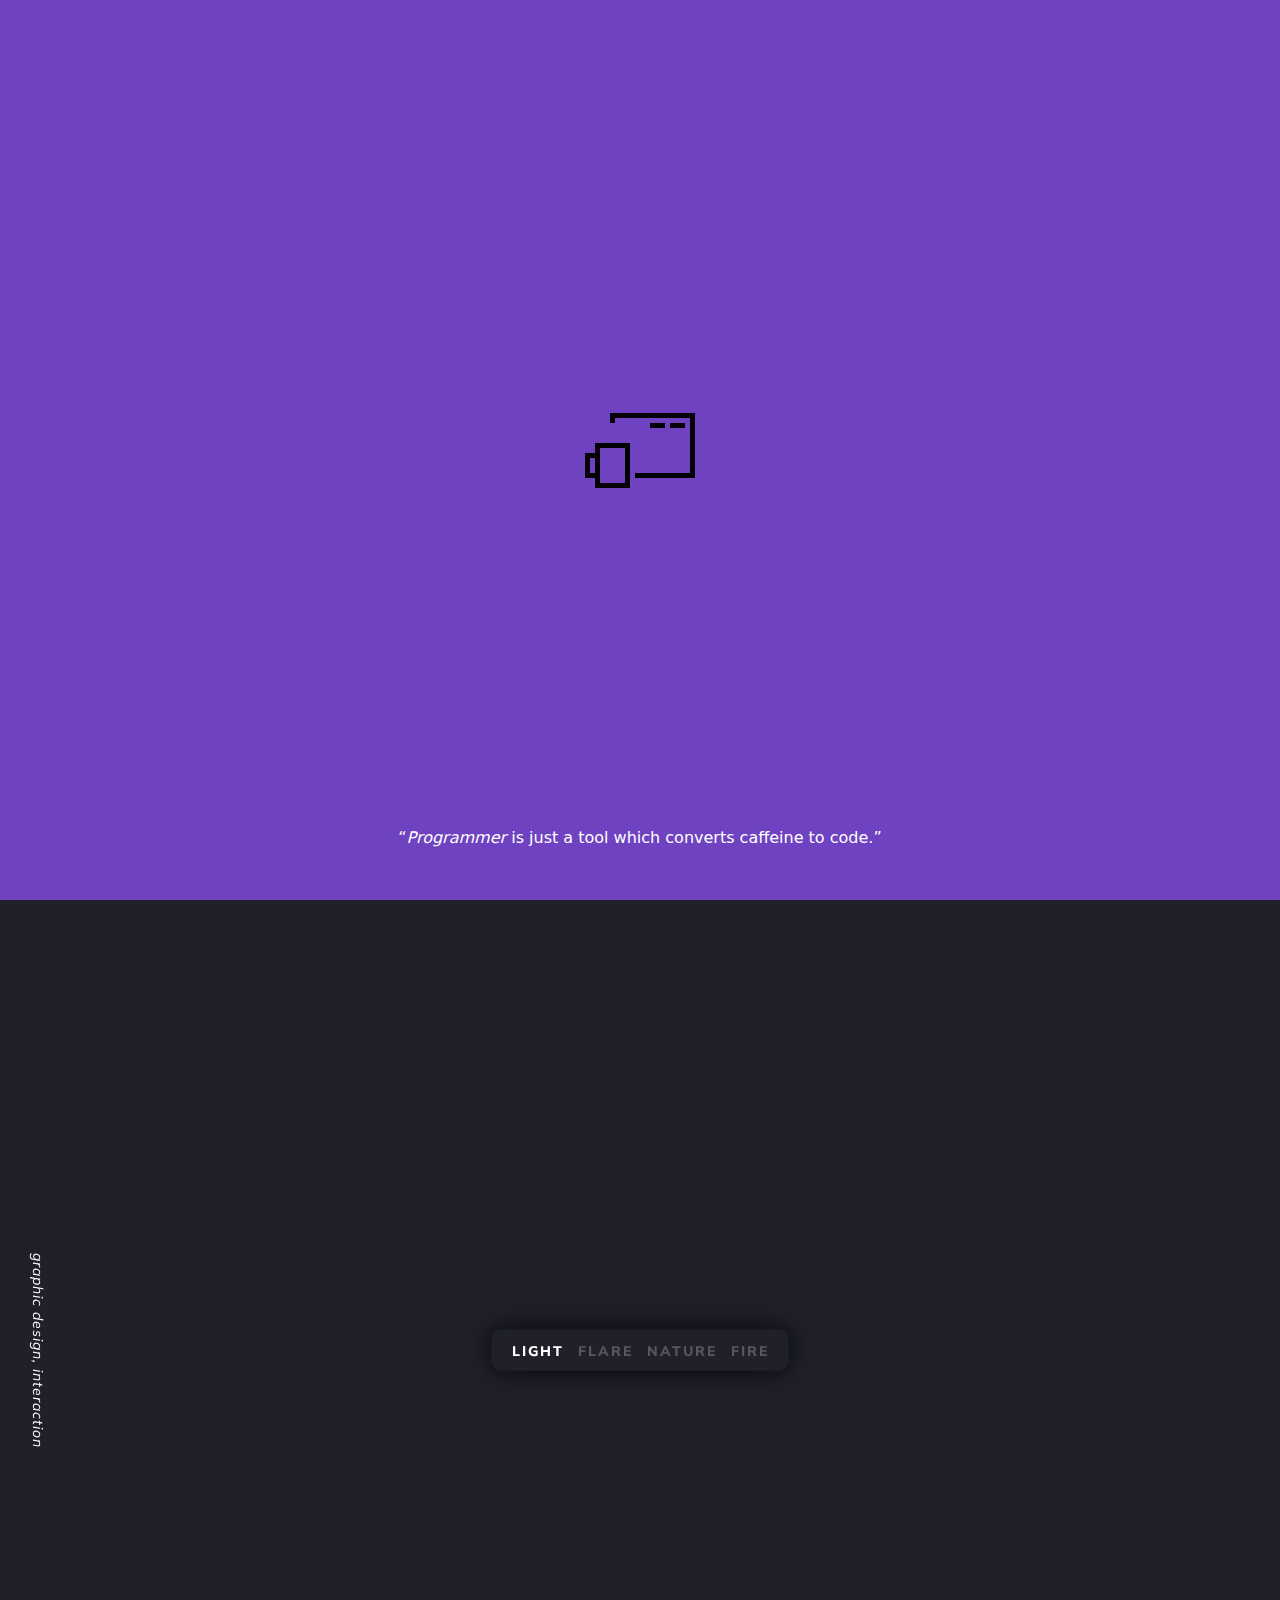
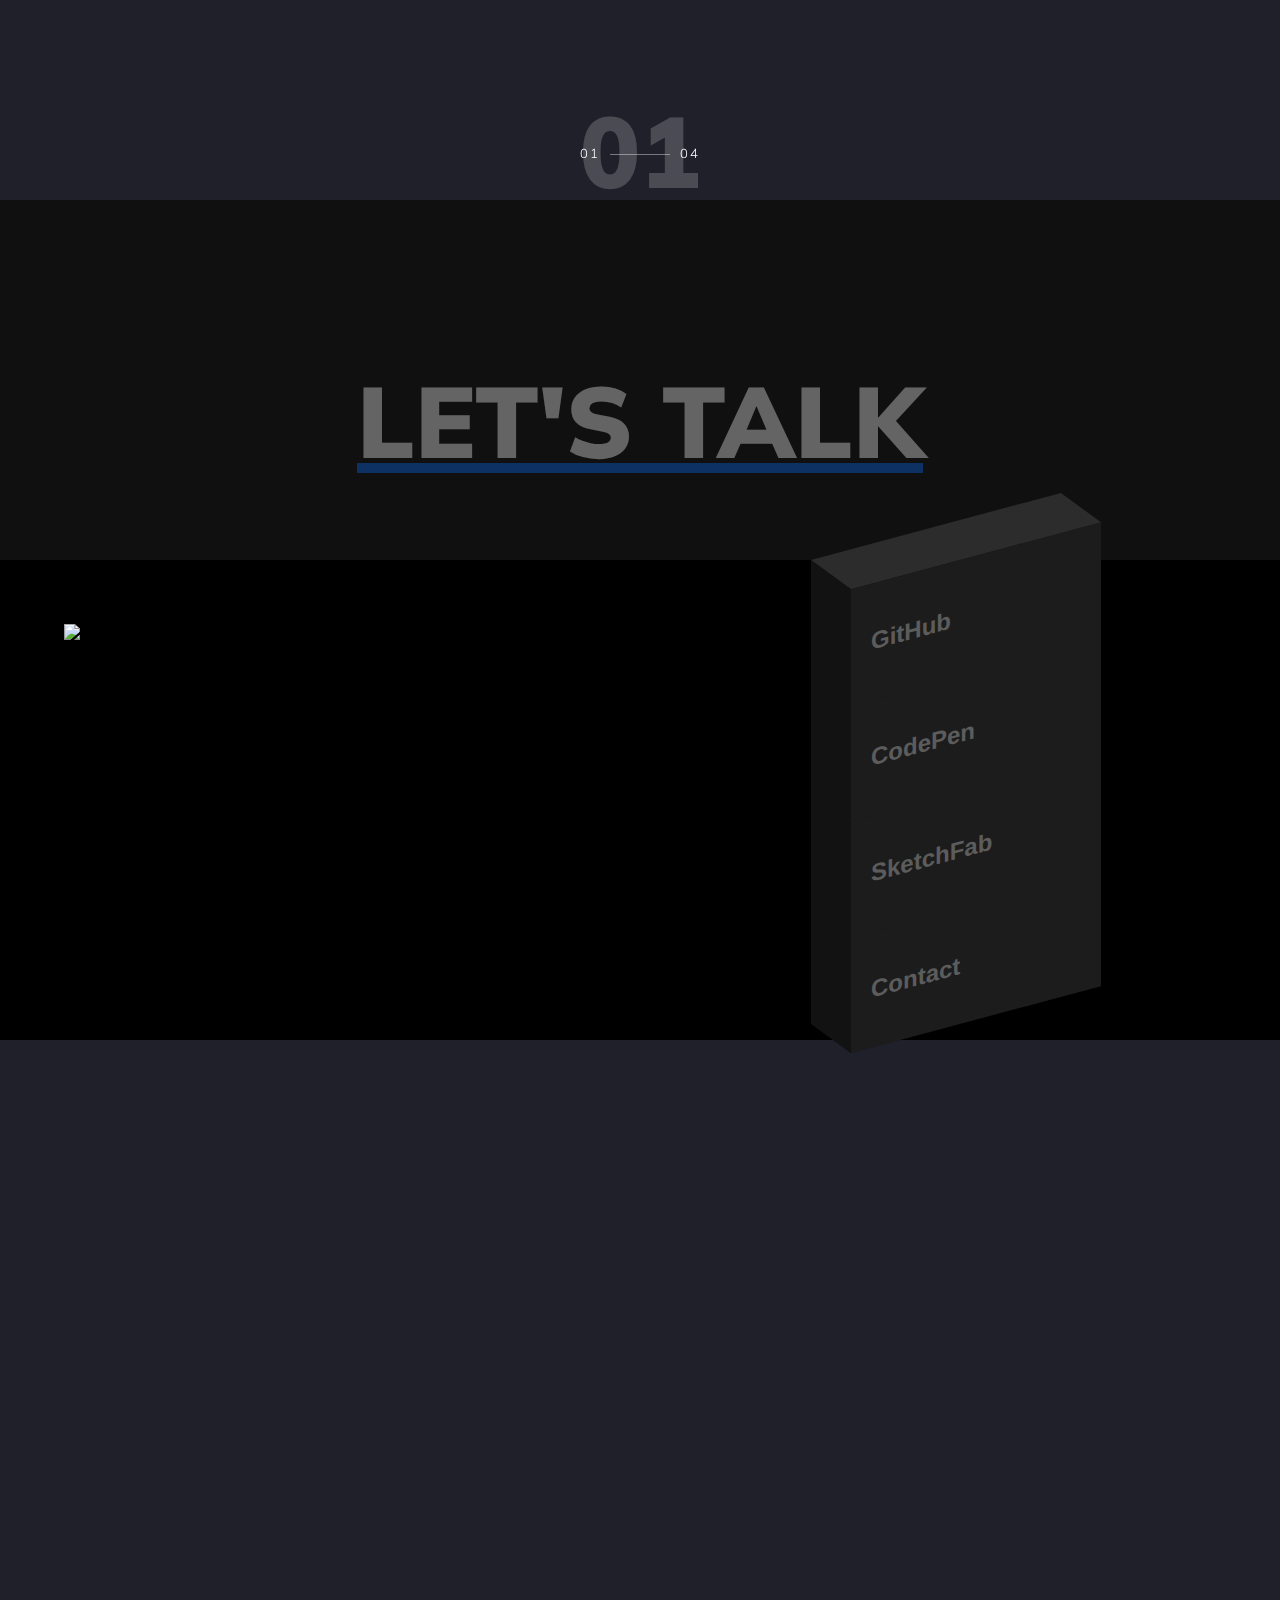
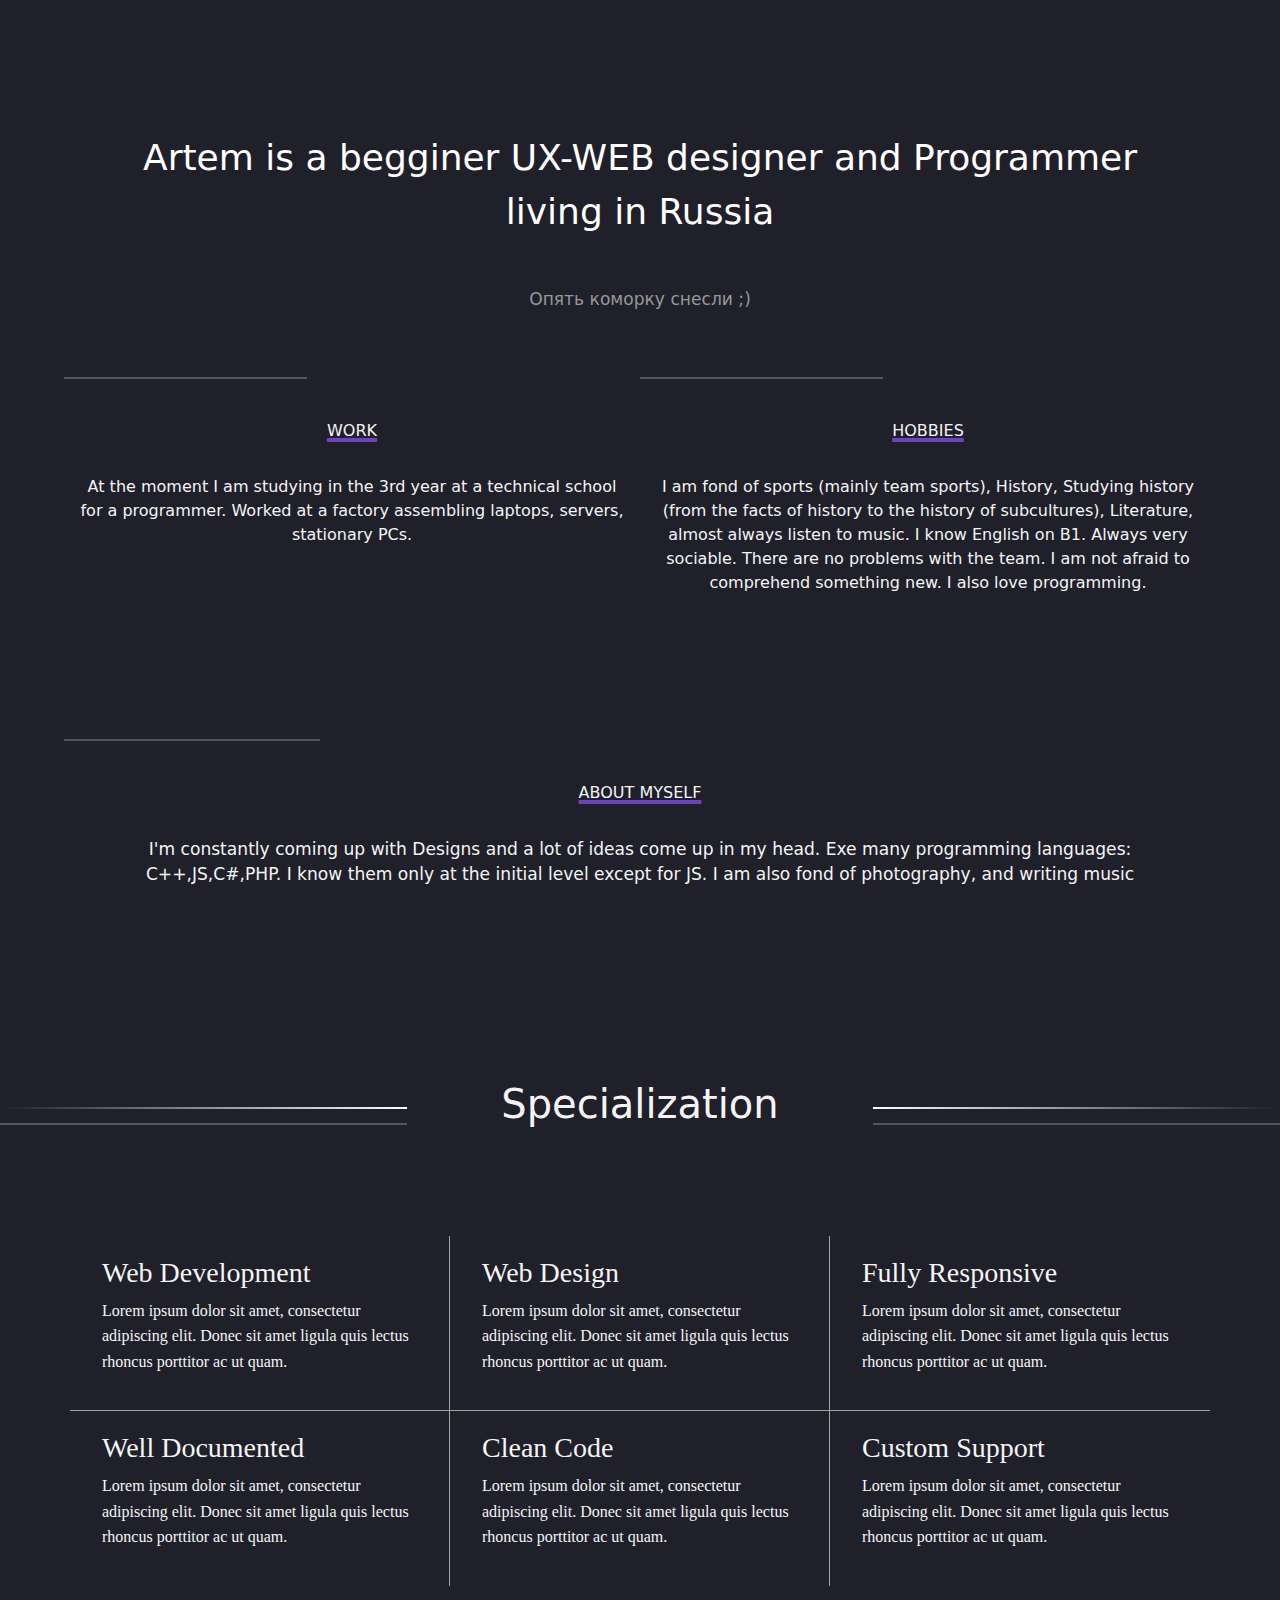
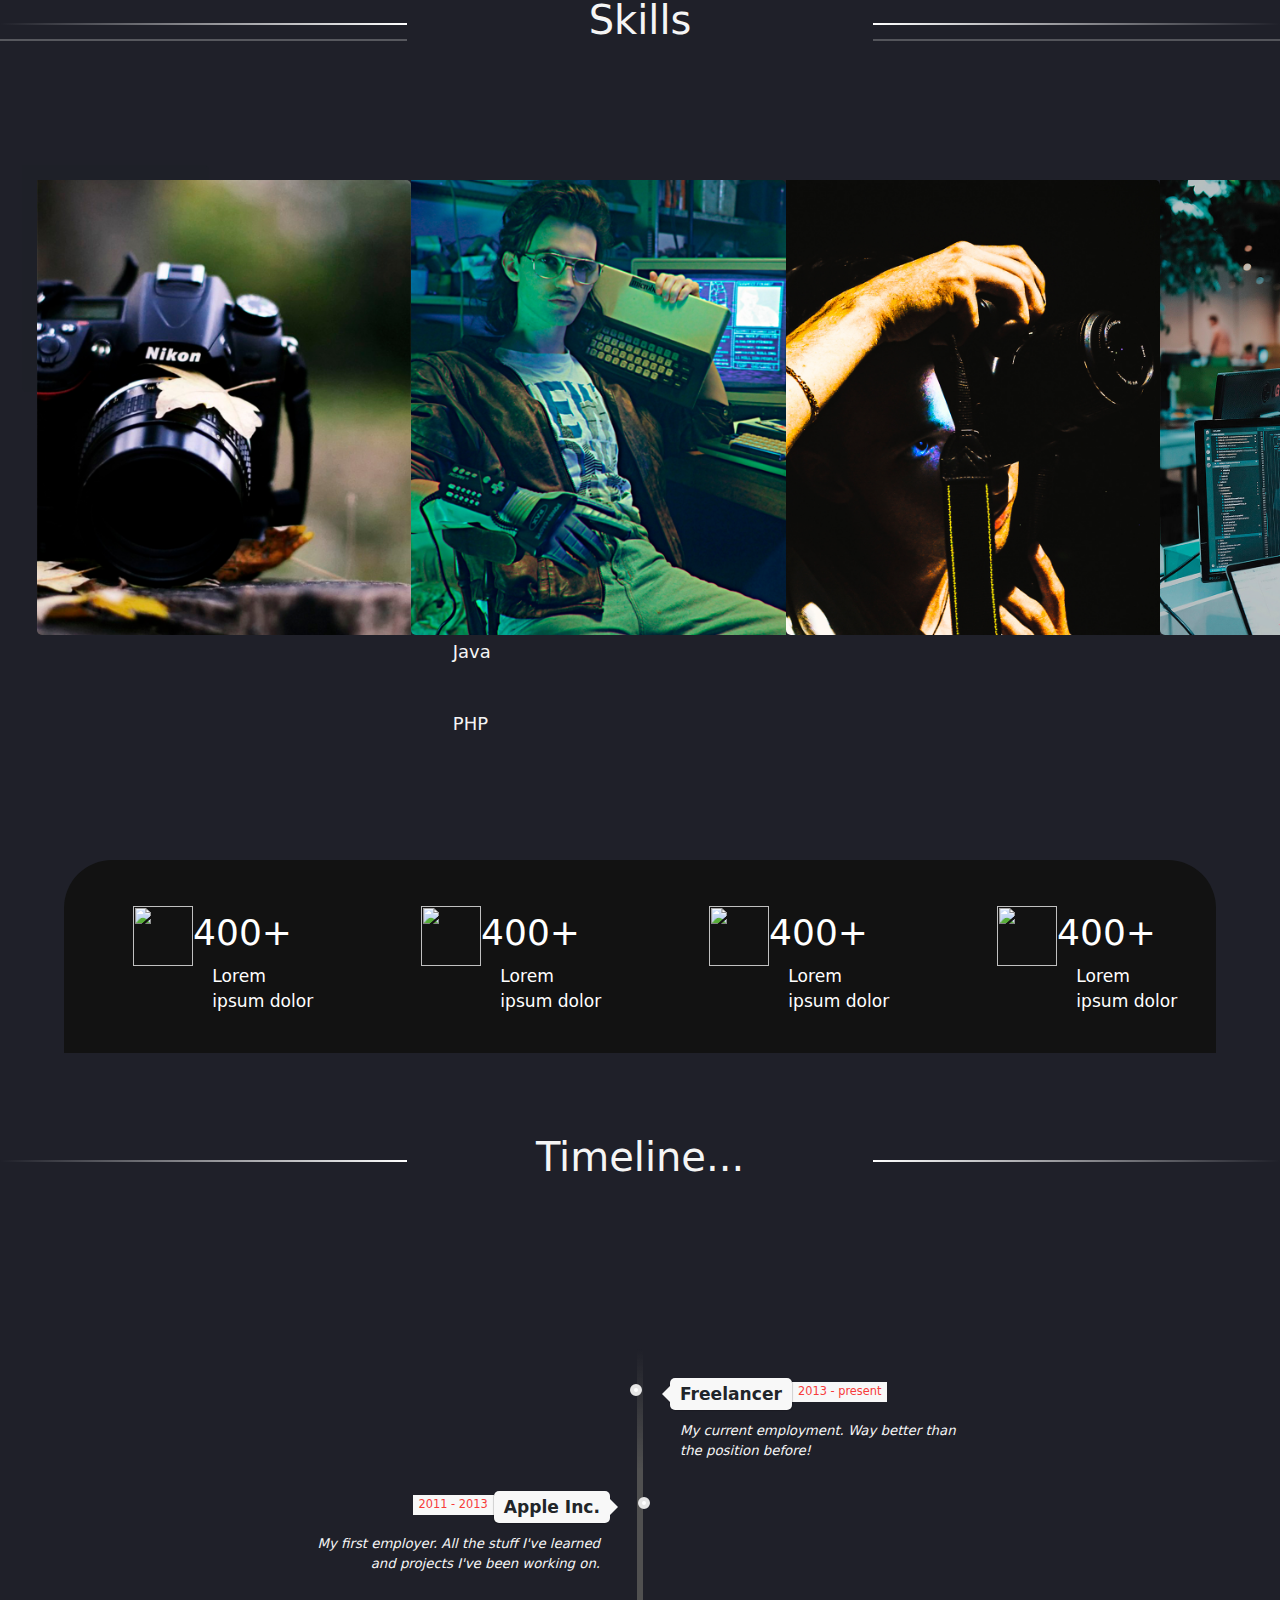
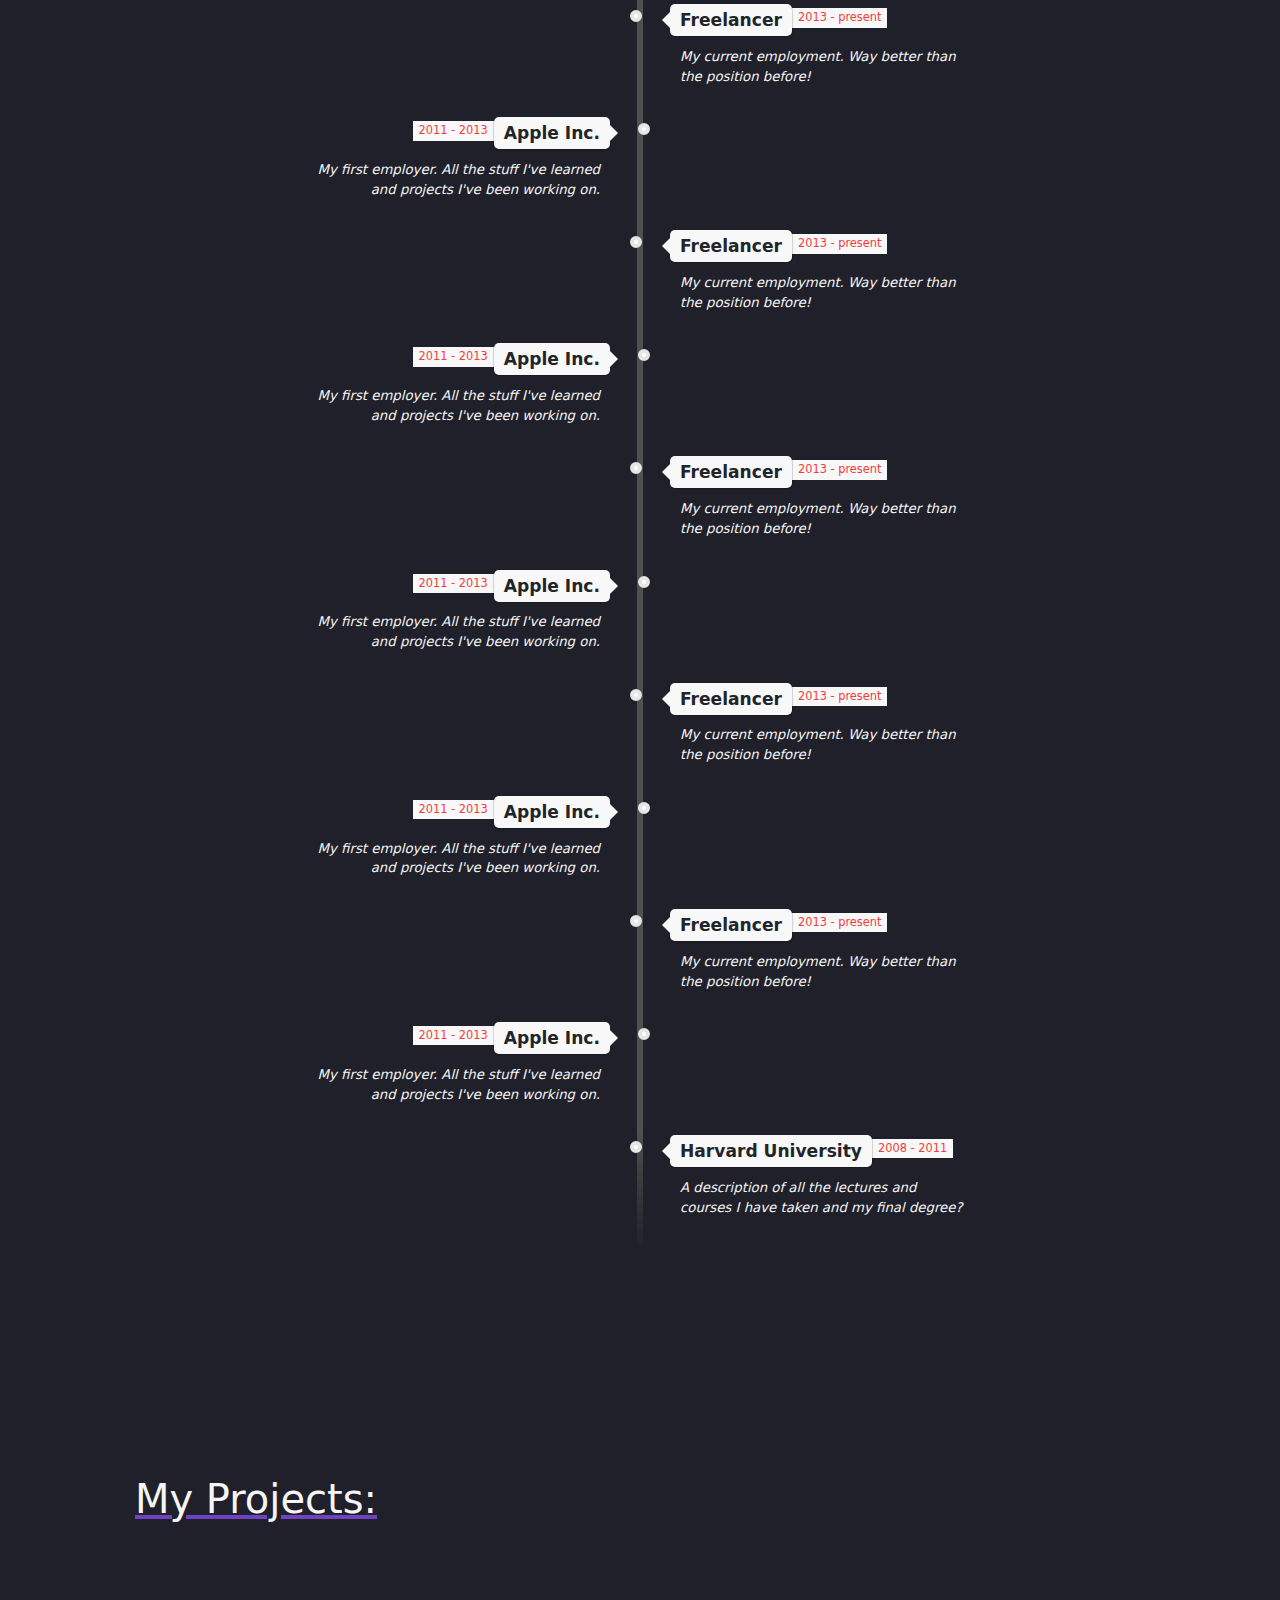
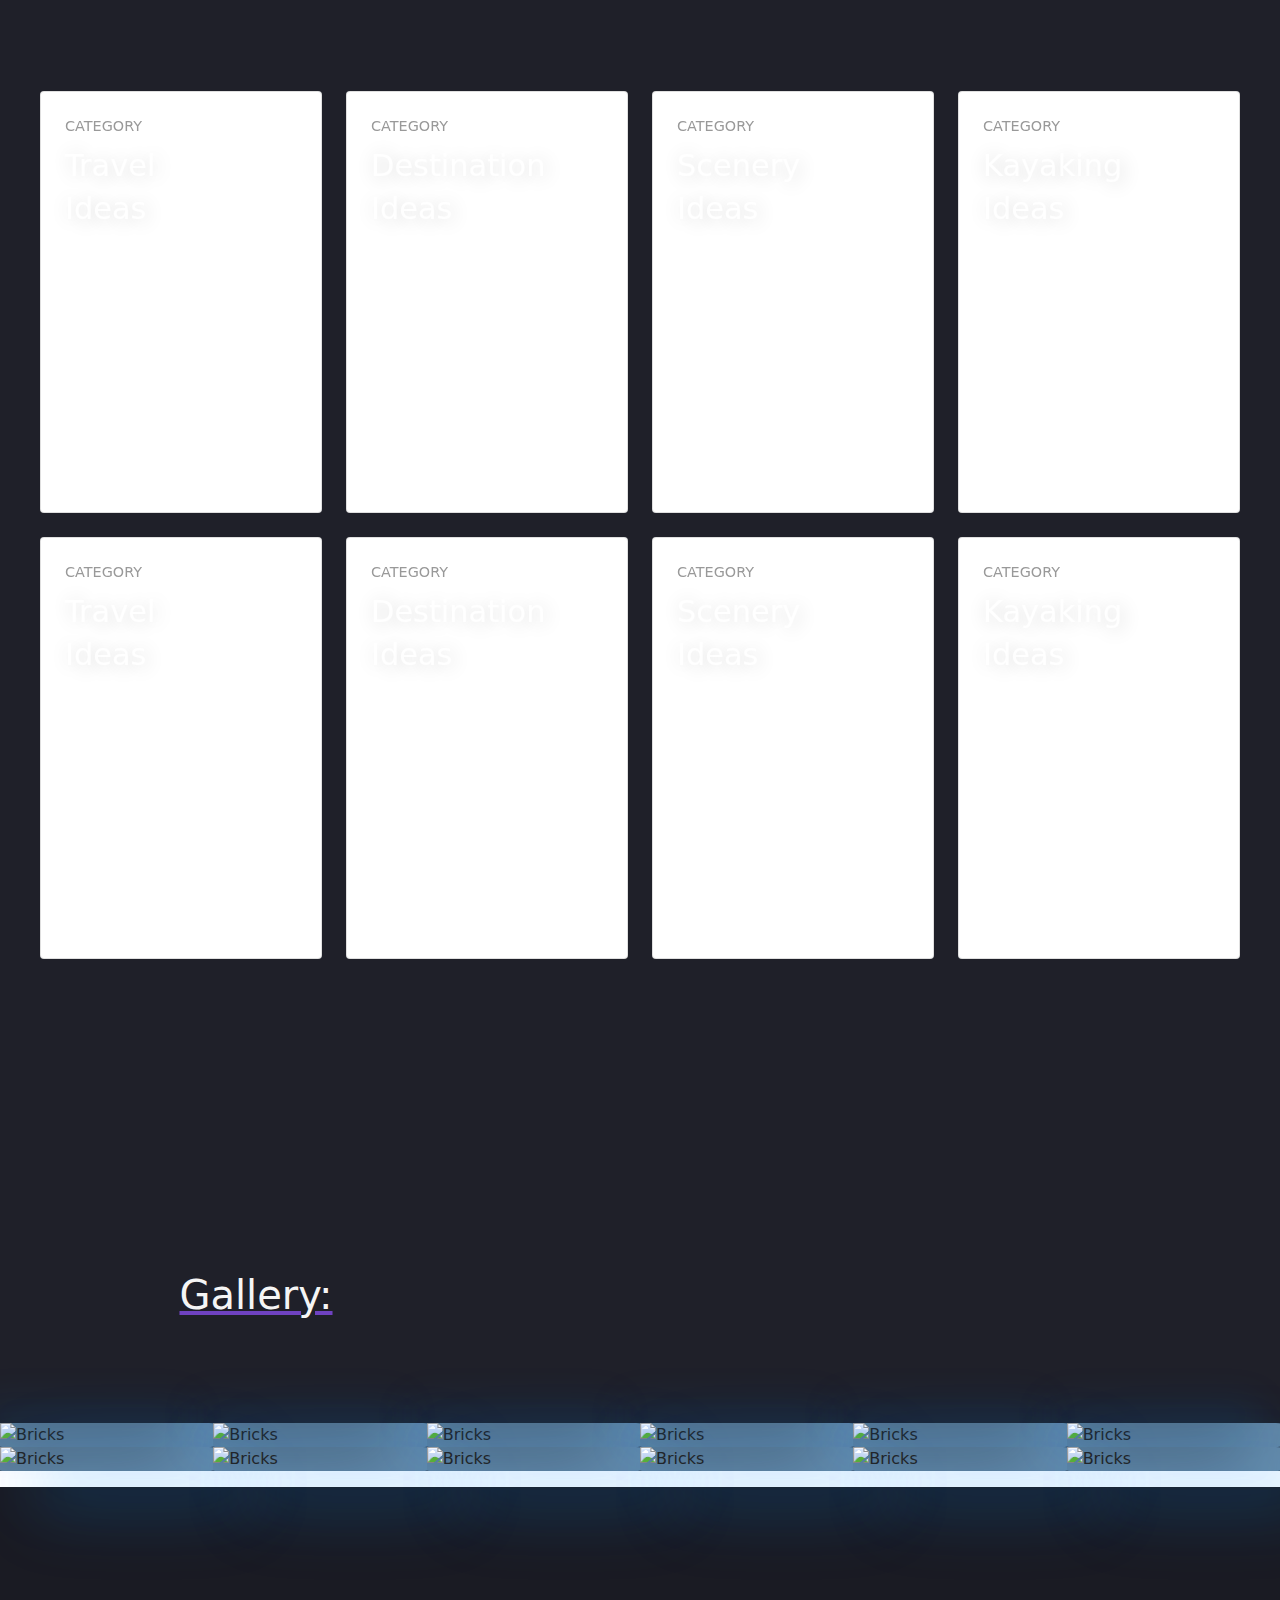
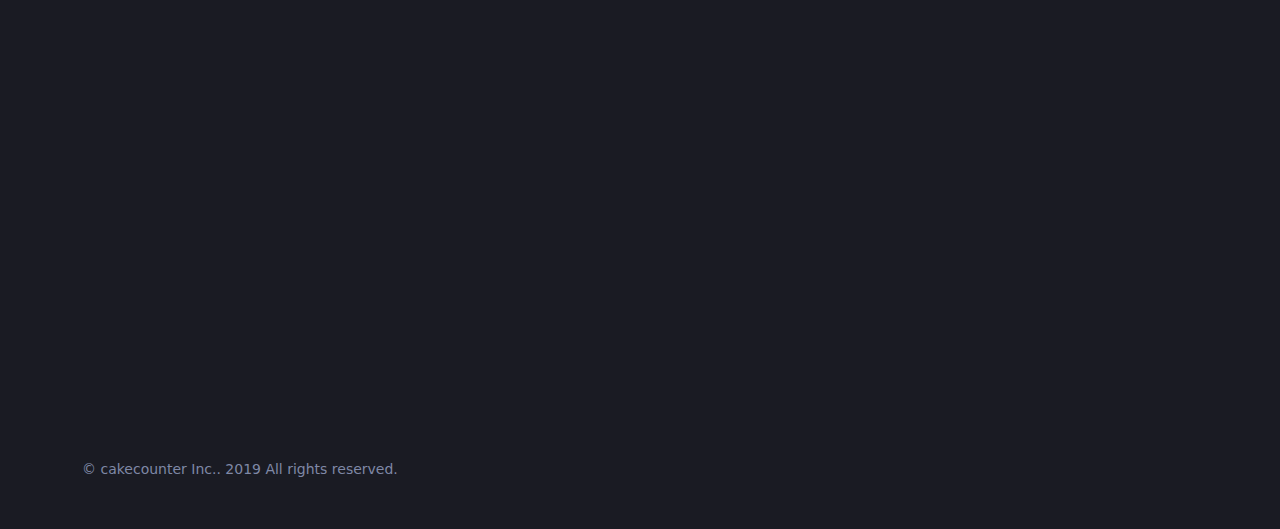
==== commit d9ebcfa1: "+footer" ====
--- a/index.html
+++ b/index.html
@@ -167,7 +167,13 @@
 <div class="section padding-top-bottom over-hide background-dark z-bigger-2">
   <div class="container">
     <div class="row justify-content-center">
-      <div class="col-md-7 text-center">
+      <div class="col-md-71 text-center">
+        <style>
+          .col-md-71 text-center
+          {
+            width: 100%;
+          }
+        </style>
         <a href="#" class="hover-target">
           <div class="project-link-wrap">
             <p>let's talk</p>
@@ -696,15 +702,287 @@
   </ul>
 </div>
 
-</div>
-
-  
-</div>
-
-
-
+                                                              <!-- projects -->
+
+  <div class="prjects">  
+    <div class="SpecTitle" id="projectsname">
+      <!-- <div class="hrL">  </div> -->
+      <div class="TitleSpec"><H1>My Projects:</H1></div>
+      <!-- <div class="hrR">  </div> -->
+  </div>
+    <section class="hero-section">
+      <div class="card-grid">
+        <a class="card" href="#">
+          <div class="card__background" style="background-image: url(https://images.unsplash.com/photo-1557177324-56c542165309?ixlib=rb-1.2.1&auto=format&fit=crop&w=1950&q=80)"></div>
+          <div class="card__content">
+            <p class="card__category">Category</p>
+            <h3 class="card__heading">Travel Ideas</h3>
+          </div>
+        </a>
+        <a class="card" href="#">
+          <div class="card__background" style="background-image: url(https://images.unsplash.com/photo-1557187666-4fd70cf76254?ixlib=rb-1.2.1&ixid=eyJhcHBfaWQiOjEyMDd9&auto=format&fit=crop&w=800&q=60)"></div>
+          <div class="card__content">
+            <p class="card__category">Category</p>
+            <h3 class="card__heading">Destination Ideas</h3>
+          </div>
+        </a>
+        <a class="card" href="#">
+          <div class="card__background" style="background-image: url(https://images.unsplash.com/photo-1556680262-9990363a3e6d?ixlib=rb-1.2.1&ixid=eyJhcHBfaWQiOjEyMDd9&auto=format&fit=crop&w=800&q=60)"></div>
+          <div class="card__content">
+            <p class="card__category">Category</p>
+            <h3 class="card__heading">Scenery Ideas</h3>
+          </div>
+        </li>
+        <a class="card" href="#">
+          <div class="card__background" style="background-image: url(https://images.unsplash.com/photo-1557004396-66e4174d7bf6?ixlib=rb-1.2.1&ixid=eyJhcHBfaWQiOjEyMDd9&auto=format&fit=crop&w=800&q=60)"></div>
+          <div class="card__content">
+            <p class="card__category">Category</p>
+            <h3 class="card__heading">Kayaking Ideas</h3>
+          </div>
+        </a>
+        <a class="card" href="#">
+          <div class="card__background" style="background-image: url(https://images.unsplash.com/photo-1557177324-56c542165309?ixlib=rb-1.2.1&auto=format&fit=crop&w=1950&q=80)"></div>
+          <div class="card__content">
+            <p class="card__category">Category</p>
+            <h3 class="card__heading">Travel Ideas</h3>
+          </div>
+        </a>
+        <a class="card" href="#">
+          <div class="card__background" style="background-image: url(https://images.unsplash.com/photo-1557187666-4fd70cf76254?ixlib=rb-1.2.1&ixid=eyJhcHBfaWQiOjEyMDd9&auto=format&fit=crop&w=800&q=60)"></div>
+          <div class="card__content">
+            <p class="card__category">Category</p>
+            <h3 class="card__heading">Destination Ideas</h3>
+          </div>
+        </a>
+        <a class="card" href="#">
+          <div class="card__background" style="background-image: url(https://images.unsplash.com/photo-1556680262-9990363a3e6d?ixlib=rb-1.2.1&ixid=eyJhcHBfaWQiOjEyMDd9&auto=format&fit=crop&w=800&q=60)"></div>
+          <div class="card__content">
+            <p class="card__category">Category</p>
+            <h3 class="card__heading">Scenery Ideas</h3>
+          </div>
+        </li>
+        <a class="card" href="#">
+          <div class="card__background" style="background-image: url(https://images.unsplash.com/photo-1557004396-66e4174d7bf6?ixlib=rb-1.2.1&ixid=eyJhcHBfaWQiOjEyMDd9&auto=format&fit=crop&w=800&q=60)"></div>
+          <div class="card__content">
+            <p class="card__category">Category</p>
+            <h3 class="card__heading">Kayaking Ideas</h3>
+          </div>
+        </a>
+        
+      <div>
+
+  </div>  
+
+
+
+
+
+
+  
+
+
+  </div>
+
+ 
+
+</div>
+
+<div class="Gallery">
+ 
+  <div class="SpecTitle" id="projectsname">
+    
+    <div class="TitleSpec"><H1>Gallery:</H1></div>
+    
+  </div>
+<div class="GalleryCard">
+
+  <div class="image">
+    <img class="image__img" src="https://images.unsplash.com/photo-1548689551-5be7ab3f02c4?ixlib=rb-1.2.1&q=80&fm=jpg&crop=entropy&cs=tinysrgb&w=400&fit=max&ixid=eyJhcHBfaWQiOjE0NTg5fQ" alt="Bricks">
+    <div class="image__overlay image__overlay--primary">
+        <div class="image__title">Bricks</div>
+        <p class="image__description">
+            Here we have a brick wall.
+        </p>
+      </div></div>
+  <div class="image">
+    <img class="image__img" src="https://images.unsplash.com/photo-1548689551-5be7ab3f02c4?ixlib=rb-1.2.1&q=80&fm=jpg&crop=entropy&cs=tinysrgb&w=400&fit=max&ixid=eyJhcHBfaWQiOjE0NTg5fQ" alt="Bricks">
+    <div class="image__overlay image__overlay--primary">
+        <div class="image__title">Bricks</div>
+        <p class="image__description">
+            Here we have a brick wall.
+        </p>
+      </div></div>
+
+  <div class="image">
+    <img class="image__img" src="https://images.unsplash.com/photo-1548689551-5be7ab3f02c4?ixlib=rb-1.2.1&q=80&fm=jpg&crop=entropy&cs=tinysrgb&w=400&fit=max&ixid=eyJhcHBfaWQiOjE0NTg5fQ" alt="Bricks">
+    <div class="image__overlay image__overlay--primary">
+        <div class="image__title">Bricks</div>
+        <p class="image__description">
+            Here we have a brick wall.
+        </p>
+      </div></div>
+  <div class="image">
+    <img class="image__img" src="https://images.unsplash.com/photo-1548689551-5be7ab3f02c4?ixlib=rb-1.2.1&q=80&fm=jpg&crop=entropy&cs=tinysrgb&w=400&fit=max&ixid=eyJhcHBfaWQiOjE0NTg5fQ" alt="Bricks">
+    <div class="image__overlay image__overlay--primary">
+        <div class="image__title">Bricks</div>
+        <p class="image__description">
+            Here we have a brick wall.
+        </p>
+      </div></div>
+  <div class="image">
+    <img class="image__img" src="https://images.unsplash.com/photo-1548689551-5be7ab3f02c4?ixlib=rb-1.2.1&q=80&fm=jpg&crop=entropy&cs=tinysrgb&w=400&fit=max&ixid=eyJhcHBfaWQiOjE0NTg5fQ" alt="Bricks">
+    <div class="image__overlay image__overlay--primary">
+        <div class="image__title">Bricks</div>
+        <p class="image__description">
+            Here we have a brick wall.
+        </p>
+      </div></div>
+   <div class="image">
+    <img class="image__img" src="https://images.unsplash.com/photo-1548689551-5be7ab3f02c4?ixlib=rb-1.2.1&q=80&fm=jpg&crop=entropy&cs=tinysrgb&w=400&fit=max&ixid=eyJhcHBfaWQiOjE0NTg5fQ" alt="Bricks">
+    <div class="image__overlay image__overlay--primary">
+        <div class="image__title">Bricks</div>
+        <p class="image__description">
+            Here we have a brick wall.
+        </p>
+      </div></div>
+
+
+</div>
+<div class="GalleryCard">
+
+  <div class="image">
+    <img class="image__img" src="https://images.unsplash.com/photo-1548689551-5be7ab3f02c4?ixlib=rb-1.2.1&q=80&fm=jpg&crop=entropy&cs=tinysrgb&w=400&fit=max&ixid=eyJhcHBfaWQiOjE0NTg5fQ" alt="Bricks">
+    <div class="image__overlay image__overlay--primary">
+        <div class="image__title">Bricks</div>
+        <p class="image__description">
+            Here we have a brick wall.
+        </p>
+      </div></div>
+  <div class="image">
+    <img class="image__img" src="https://images.unsplash.com/photo-1548689551-5be7ab3f02c4?ixlib=rb-1.2.1&q=80&fm=jpg&crop=entropy&cs=tinysrgb&w=400&fit=max&ixid=eyJhcHBfaWQiOjE0NTg5fQ" alt="Bricks">
+    <div class="image__overlay image__overlay--primary">
+        <div class="image__title">Bricks</div>
+        <p class="image__description">
+            Here we have a brick wall.
+        </p>
+      </div></div>
+
+  <div class="image">
+    <img class="image__img" src="https://images.unsplash.com/photo-1548689551-5be7ab3f02c4?ixlib=rb-1.2.1&q=80&fm=jpg&crop=entropy&cs=tinysrgb&w=400&fit=max&ixid=eyJhcHBfaWQiOjE0NTg5fQ" alt="Bricks">
+    <div class="image__overlay image__overlay--primary">
+        <div class="image__title">Bricks</div>
+        <p class="image__description">
+            Here we have a brick wall.
+        </p>
+      </div></div>
+  <div class="image">
+    <img class="image__img" src="https://images.unsplash.com/photo-1548689551-5be7ab3f02c4?ixlib=rb-1.2.1&q=80&fm=jpg&crop=entropy&cs=tinysrgb&w=400&fit=max&ixid=eyJhcHBfaWQiOjE0NTg5fQ" alt="Bricks">
+    <div class="image__overlay image__overlay--primary">
+        <div class="image__title">Bricks</div>
+        <p class="image__description">
+            Here we have a brick wall.
+        </p>
+      </div></div>
+  <div class="image">
+    <img class="image__img" src="https://images.unsplash.com/photo-1548689551-5be7ab3f02c4?ixlib=rb-1.2.1&q=80&fm=jpg&crop=entropy&cs=tinysrgb&w=400&fit=max&ixid=eyJhcHBfaWQiOjE0NTg5fQ" alt="Bricks">
+    <div class="image__overlay image__overlay--primary">
+        <div class="image__title">Bricks</div>
+        <p class="image__description">
+            Here we have a brick wall.
+        </p>
+      </div></div>
+   <div class="image">
+    <img class="image__img" src="https://images.unsplash.com/photo-1548689551-5be7ab3f02c4?ixlib=rb-1.2.1&q=80&fm=jpg&crop=entropy&cs=tinysrgb&w=400&fit=max&ixid=eyJhcHBfaWQiOjE0NTg5fQ" alt="Bricks">
+    <div class="image__overlay image__overlay--primary">
+        <div class="image__title">Bricks</div>
+        <p class="image__description">
+            Here we have a brick wall.
+        </p>
+      </div></div>
+
+
+</div>
+
+
+
+</div>
+
+
+
+
+
+  
+</div>
+
+
+
+
+
+
+
+
+
+
+
+
+
+
+
+
+
+
+
+
+
+
+
+
+
+<footer class="new_footer_area bg_color">
+  <hr>
+  <div class="new_footer_top">
+      <div class="container">
+          <div class="row">
+              
+             
+          </div>
+      </div>
+      <div class="footer_bg">
+          <div class="footer_bg_one"></div>
+          <div class="footer_bg_two"></div>
+      </div>
+  </div>
+  <div class="footer_bottom">
+      <div class="container">
+          <div class="row align-items-center">
+              <div class="col-lg-6 col-sm-7">
+                  <p class="mb-0 f_400">© cakecounter Inc.. 2019 All rights reserved.</p>
+              </div>
+              
+          </div>
+      </div>
+  </div>
+</footer>
+<!-- MOBILE FOOTER -->
+
+<div id="mobile-bottom" class="mobile mobile-bottom" style="width:0;height:0;max-height:0;float:left;overflow:hidden;display:none;">
+  <div class="body" style="overflow:hidden;">
+    <section class="aapl-footer">
+      <div class="aapl-legal">
+        <p>TM and copyright &copy; 2016 Apple Inc. 1 Infinite Loop, Cupertino, CA 95014.
+          <br />
+          <br />
+          <a href="https://www.apple.com/legal/" >All Rights Reserved</a><span>|</span>
+          <a href="#" >Privacy Policy</a>
+          <br/>
+          <a href="#" >Account</a><span>|</span>
+          <a href="#">Unsubscribe</a>
+        </p>
+      </div>
+    </section>
     <!-- Библиотеки -->
-   
+  </div>
+  
     <script src="libs/bootstrap/js/bootstrap.bundle.min.js"></script>
     <script src="libs/bootstrap/js/bootstrap.bundle.min.js.map"></script>
     <script src="libs/jquery/jquery-3.6.0.min.js"></script>
--- a/css/style.css
+++ b/css/style.css
@@ -62,7 +62,7 @@
 	z-index: 1000;
 	display: flex;
     width: 100%;
-    height: 5rem;
+    height: 4.5rem;
     background: var(--maincolor);
 	position: fixed;
 	
@@ -644,7 +644,7 @@
   .info
   {
 	width: 100%;
-	height: 500rem;
+	height: 100%;
 	background-color:#1f2029 ;
   }
   @media screen and (max-width: 1200px){
@@ -856,7 +856,8 @@
   .container {
 	margin: auto;
 	padding-top: 80px;
-	padding-bottom: 80px; }
+	/* padding-bottom: 80px; */
+ }
   
   /***********************************UNIVERSAL STYLES***********************************/
   
@@ -1428,20 +1429,14 @@
 
 
 
-
-
-
-
-
-
-
-
-
-
-
-
-
-
+/* TimeLine */
+#timeline 
+{
+	margin-bottom: 10rem ;
+
+	text-align: center;
+	
+}
 
 
 
@@ -1589,7 +1584,7 @@
     
     line-height: 1em;
     font-size: 0.66666em;
-    color: rgb(250,80,80);
+    color: rgb(247, 59, 59);
     vertical-align: middle;
   }
   
@@ -1619,6 +1614,11 @@
     margin: 1em 0 0 0.75em;
   }
   
+
+
+
+
+
   /* ================ Timeline Media Queries ================ */
   
   @media screen and (max-width: 660px) {
@@ -1729,12 +1729,428 @@
   }
 
 
-/* TimeLine */
-#timeline 
-{
-	margin-bottom: 10rem ;
-
-	text-align: center;
-	
-}
-
+
+/* PrjectsBlock */
+
+.projects
+{
+	width: 100%;
+	font-family: 'Montserrat', sans-serif;
+}
+
+#projectsname
+{
+	margin-top: 14rem;
+	margin-bottom: 6rem;
+	text-decoration: underline 4px #6f42c1;
+}
+
+
+.hero-section{
+	align-items: flex-start;
+	/* background-image: linear-gradient(15deg, #0f4667 0%, #2a6973 150%); */
+	display: flex;
+	min-height: 100%;
+	justify-content: center;
+	padding: var(--spacing-xxl) var(--spacing-l);
+  }
+  
+  .card-grid{
+	display: grid;
+	grid-template-columns: repeat(1, 1fr);
+	grid-column-gap: var(--spacing-l);
+	grid-row-gap: var(--spacing-l);
+	max-width: var(--width-container);
+	width: 100%;
+  }
+  
+  @media(min-width: 540px){
+	.card-grid{
+	  grid-template-columns: repeat(2, 1fr); 
+	}
+  }
+  
+  @media(min-width: 960px){
+	.card-grid{
+	  grid-template-columns: repeat(4, 1fr); 
+	}
+  }
+  
+  .card{
+	list-style: none;
+	position: relative;
+  }
+  
+  .card:before{
+	content: '';
+	display: block;
+	padding-bottom: 150%;
+	width: 100%;
+  }
+  
+  .card__background{
+	background-size: cover;
+	background-position: center;
+	border-radius: var(--spacing-l);
+	bottom: 0;
+	filter: brightness(0.75) saturate(1.2) contrast(0.85);
+	left: 0;
+	position: absolute;
+	right: 0;
+	top: 0;
+	transform-origin: center;
+	transform: scale(1) translateZ(0);
+	transition: 
+	  filter 200ms linear,
+	  transform 200ms linear;
+  }
+  
+  .card:hover .card__background{
+	transform: scale(1.05) translateZ(0);
+  }
+  
+  .card-grid:hover > .card:not(:hover) .card__background{
+	filter: brightness(0.5) saturate(0) contrast(1.2) blur(5px);
+  }
+  .card-grid:hover > .card:not(:hover) .card__content{
+	filter: brightness(0.5) saturate(0) contrast(1.2) blur(5px);
+  }
+  
+  .card__content{
+	left: 0;
+	padding: var(--spacing-l);
+	position: absolute;
+	top: 0;
+  }
+  
+  .card__category{
+	color: var(--text-light);
+	font-size: 0.9rem;
+	margin-bottom: var(--spacing-s);
+	text-transform: uppercase;
+  }
+  
+  .card__heading{
+	color: var(--text-lighter);
+	font-size: 1.9rem;
+	text-shadow: 2px 2px 20px rgba(0,0,0,0.2);
+	line-height: 1.4;
+	word-spacing: 100vw;
+  }
+  
+  a {
+	  /* display: block;
+	  text-align: center;
+	  text-decoration: none;
+	  color: #ffffff;
+	  font-size: 18px;
+	  background-color: rgba(255, 255, 255, 0.06);
+	  -webkit-backdrop-filter: blur(15px);
+	  backdrop-filter: blur(15px);
+	  padding: 10px 0;
+	  margin-top: 20px;
+	  -webkit-box-shadow: 0 25px 23px rgba(0, 0, 0, 0.15);
+	  box-shadow: 0 25px 23px rgba(0, 0, 0, 0.15);
+	  border: 1.5px solid rgba(255, 255, 255, 0.06);
+	  border-radius: 8px; */
+  }
+  i.fab {
+	  color: #ff0000;
+  }
+  
+
+
+  /* gallery */
+
+  .Gallery
+  {
+	
+	align-items: center;
+  width: 100%;
+  }
+  .GalleryCard
+  {
+	width: 100%;
+	display: flex;
+  }
+  .image {
+	position: relative;
+	width: 280px; 
+	/* margin: 2rem auto; */
+  }
+  .image__img {
+	display: block;
+	width: 100%;
+	border-radius: 2%;
+	box-shadow: 35px 35px 70px rgba(9,148,255,0.25),
+	-20px -20px 40px rgba(9,148,255,0.1),
+	inset -25px -25px 70px rgba(139, 199, 245, 0.664);
+  }
+  .image__overlay {
+	position: absolute;
+	top: 0;
+	left: 0;
+	width: 100%;
+	height: 100%;
+	background: rgba(0, 0, 0, 0.6);
+	color: #ffffff;
+	font-family: 'Quicksand', sans-serif;
+	display: flex;
+	flex-direction: column;
+	border-radius: 2%;
+	align-items: center;
+	justify-content: center;
+	opacity: 0;
+	transition: opacity 0.25s;
+  }
+  .image__overlay--blur {
+	backdrop-filter: blur(5px);
+  }
+  .image__overlay--primary {
+	 background-color: rgba(255, 255, 255, 0.5);
+  }
+  .image__overlay > * {
+	transform: translateY(20px);
+	transition: transform 0.25s;
+  }
+  .image__overlay:hover {
+	opacity: 1;
+  }
+  .image__overlay:hover > * {
+	transform: translateY(0);
+  }
+  .image__title {
+	font-size: 3.5vmin;
+	font-weight: bold;
+  color:#000;
+  }
+  .image__description {
+	font-size: 1.9vmin;
+	margin-top: 0.25em;
+  color:#000;
+  }
+
+
+
+
+
+
+
+
+
+
+
+
+
+
+
+
+
+
+
+
+
+/* footer */
+
+
+  .new_footer_area {
+    background: #1a1b23;
+}
+
+
+.new_footer_top {
+    padding: 120px 0px 270px;
+    position: relative;
+      overflow-x: hidden;
+}
+.new_footer_area .footer_bottom {
+    padding-top: 5px;
+    padding-bottom: 50px;
+}
+.footer_bottom {
+    font-size: 14px;
+    font-weight: 300;
+    line-height: 20px;
+    color: #7f88a6;
+    padding: 27px 0px;
+}
+.new_footer_top .company_widget p {
+    font-size: 16px;
+    font-weight: 300;
+    line-height: 28px;
+    color: #6a7695;
+    margin-bottom: 20px;
+}
+.new_footer_top .company_widget .f_subscribe_two .btn_get {
+    border-width: 1px;
+    margin-top: 20px;
+}
+.btn_get_two:hover {
+    background: transparent;
+    color: #5e2ced;
+}
+.btn_get:hover {
+    color: #fff;
+    background: #6754e2;
+    border-color: #6754e2;
+    -webkit-box-shadow: none;
+    box-shadow: none;
+}
+a:hover, a:focus, .btn:hover, .btn:focus, button:hover, button:focus {
+    text-decoration: none;
+    outline: none;
+}
+
+
+
+.new_footer_top .f_widget.about-widget .f_list li a:hover {
+    color: #5e2ced;
+}
+.new_footer_top .f_widget.about-widget .f_list li {
+    margin-bottom: 11px;
+}
+.f_widget.about-widget .f_list li:last-child {
+    margin-bottom: 0px;
+}
+.f_widget.about-widget .f_list li {
+    margin-bottom: 15px;
+}
+.f_widget.about-widget .f_list {
+    margin-bottom: 0px;
+}
+.new_footer_top .f_social_icon a {
+    width: 44px;
+    height: 44px;
+    line-height: 43px;
+    background: transparent;
+    border: 1px solid #e2e2eb;
+    font-size: 24px;
+}
+.f_social_icon a {
+    width: 46px;
+    height: 46px;
+    border-radius: 50%;
+    font-size: 14px;
+    line-height: 45px;
+    /* color: #858da8; */
+    display: inline-block;
+    background: #ebeef5;
+    text-align: center;
+    -webkit-transition: all 0.2s linear;
+    -o-transition: all 0.2s linear;
+    transition: all 0.2s linear;
+}
+.ti-facebook:before {
+    content: "\e741";
+}
+.ti-twitter-alt:before {
+    content: "\e74b";
+}
+.ti-vimeo-alt:before {
+    content: "\e74a";
+}
+.ti-pinterest:before {
+    content: "\e731";
+}
+
+.btn_get_two {
+    -webkit-box-shadow: none;
+    box-shadow: none;
+    background: #5e2ced;
+    border-color: #5e2ced;
+    color: #fff;
+}
+
+.btn_get_two:hover {
+    background: transparent;
+    color: #5e2ced;
+}
+
+.new_footer_top .f_social_icon a:hover {
+    background: #5e2ced;
+    border-color: #5e2ced;
+  color:white;
+}
+.new_footer_top .f_social_icon a + a {
+    margin-left: 4px;
+}
+.new_footer_top .f-title {
+    margin-bottom: 30px;
+    color: #263b5e;
+}
+.f_600 {
+    font-weight: 600;
+}
+.f_size_18 {
+    font-size: 18px;
+}
+h1, h2, h3, h4, h5, h6 {
+    /* color: #4b505e; */
+}
+.new_footer_top .f_widget.about-widget .f_list li a {
+    color: #6a7695;
+}
+
+
+.new_footer_top .footer_bg {
+    position: absolute;
+    bottom: 0;
+    background: url("https://blogger.googleusercontent.com/img/b/R29vZ2xl/AVvXsEigB8iI5tb8WSVBuVUGc9UjjB8O0708X7Fdic_4O1LT4CmLHoiwhanLXiRhe82yw0R7LgACQ2IhZaTY0hhmGi0gYp_Ynb49CVzfmXtYHUVKgXXpWvJ_oYT8cB4vzsnJLe3iCwuzj-w6PeYq_JaHmy_CoGoa6nw0FBo-2xLdOPvsLTh_fmYH2xhkaZ-OGQ/s16000/footer_bg.png") no-repeat scroll center 0;
+    width: 100%;
+    height: 266px;
+}
+
+.new_footer_top .footer_bg .footer_bg_one {
+    background: url(".../Media/IMG/volks1.gif") no-repeat center center;
+    width: 330px;
+    height: 105px;
+  background-size:100%;
+    position: absolute;
+    bottom: 0;
+    left: 30%;
+    -webkit-animation: myfirst 22s linear infinite;
+    animation: myfirst 22s linear infinite;
+}
+
+.new_footer_top .footer_bg .footer_bg_two {
+    background: url("https://blogger.googleusercontent.com/img/b/R29vZ2xl/AVvXsEhyLGwEUVwPK6Vi8xXMymsc-ZXVwLWyXhogZxbcXQYSY55REw_0D4VTQnsVzCrL7nsyjd0P7RVOI5NKJbQ75koZIalD8mqbMquP20fL3DxsWngKkOLOzoOf9sMuxlbyfkIBTsDw5WFUj-YJiI50yzgVjF8cZPHhEjkOP_PRTQXDHEq8AyWpBiJdN9SfQA/s16000/cyclist.gif") no-repeat center center;
+    width: 88px;
+    height: 100px;
+  background-size:100%;
+    bottom: 0;
+    left: 38%;
+    position: absolute;
+    -webkit-animation: myfirst 30s linear infinite;
+    animation: myfirst 30s linear infinite;
+}
+
+
+
+@-moz-keyframes myfirst {
+  0% {
+    left: -25%;
+  }
+  100% {
+    left: 100%;
+  }
+}
+
+@-webkit-keyframes myfirst {
+  0% {
+    left: -25%;
+  }
+  100% {
+    left: 100%;
+  }
+}
+
+@keyframes myfirst {
+  0% {
+    left: -25%;
+  }
+  100% {
+    left: 100%;
+  }
+}
+
+/*************footer End*****************/
--- a/css/media.css
+++ b/css/media.css
@@ -282,4 +282,33 @@
 user agent stylesheet
 div {
     display: block;
-}+}
+
+
+
+
+
+
+
+
+
+
+
+
+
+
+
+
+
+
+
+
+
+
+
+
+
+
+
+
+
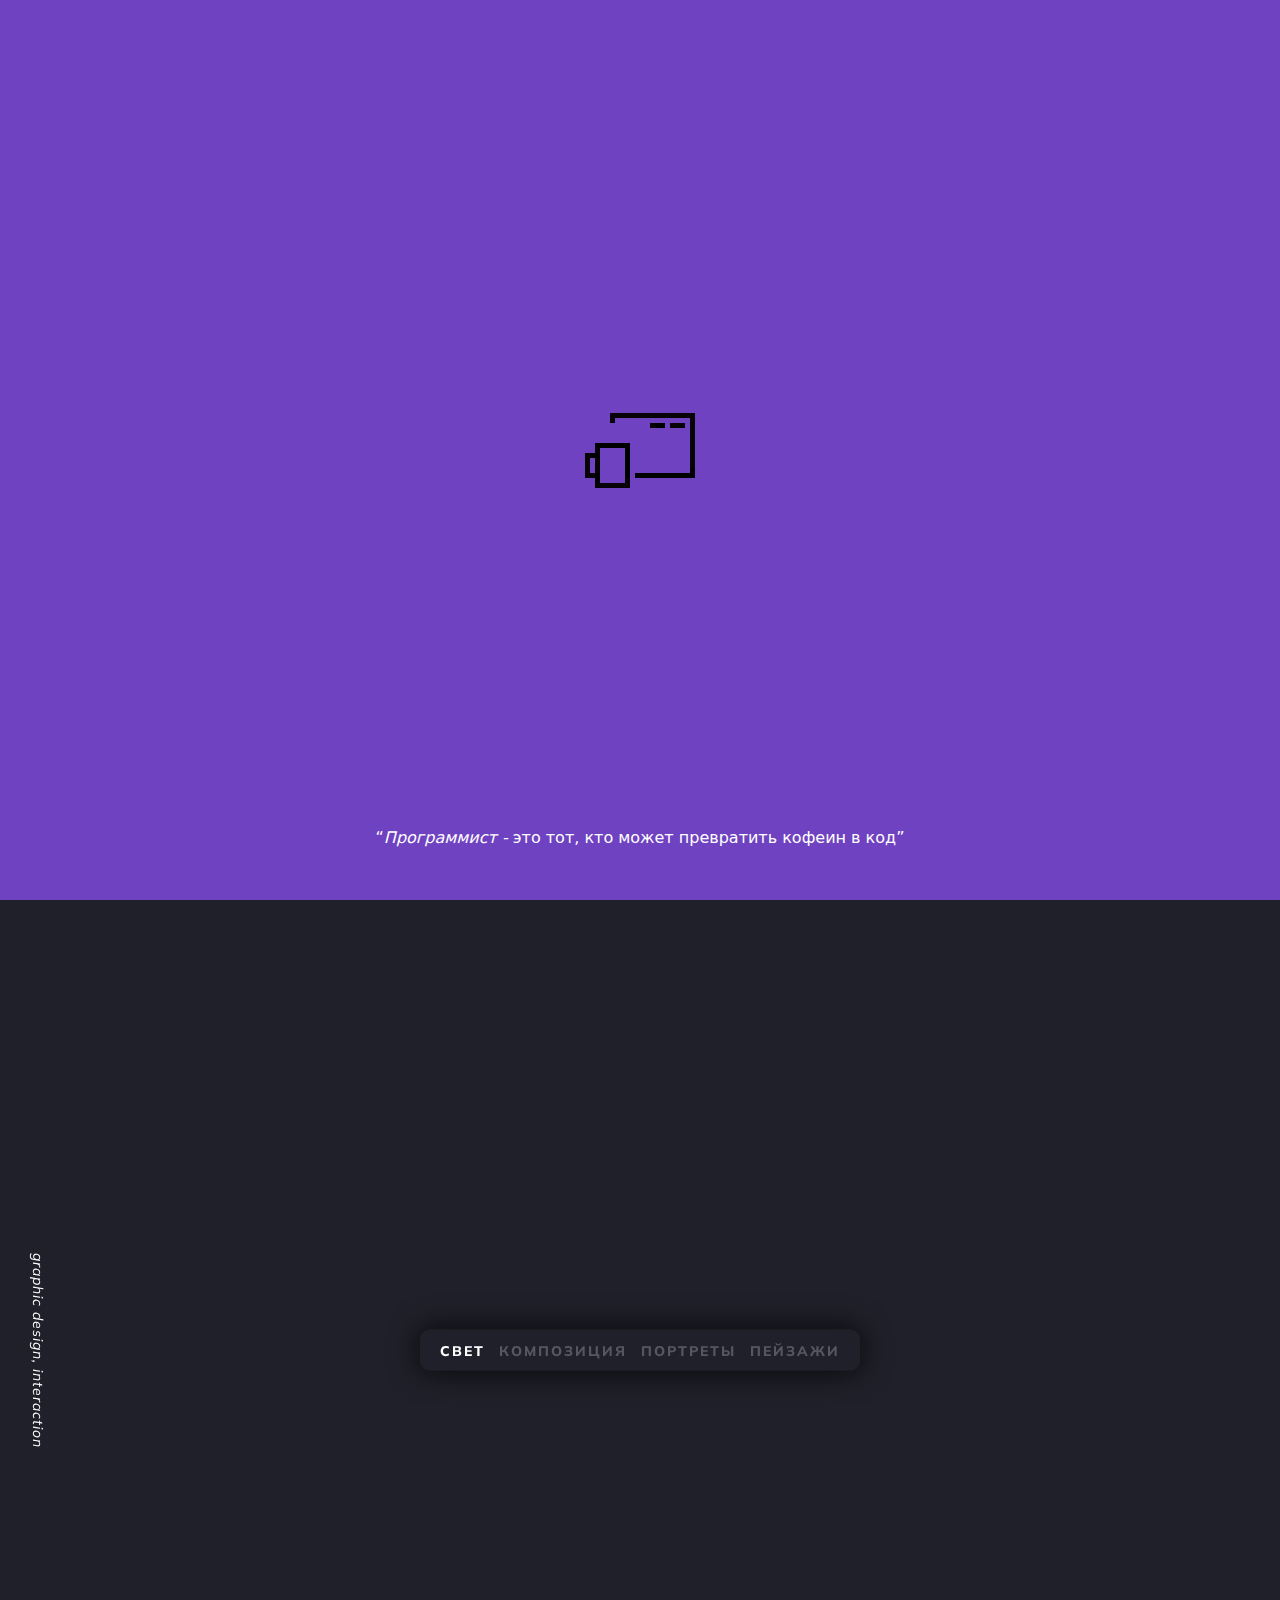
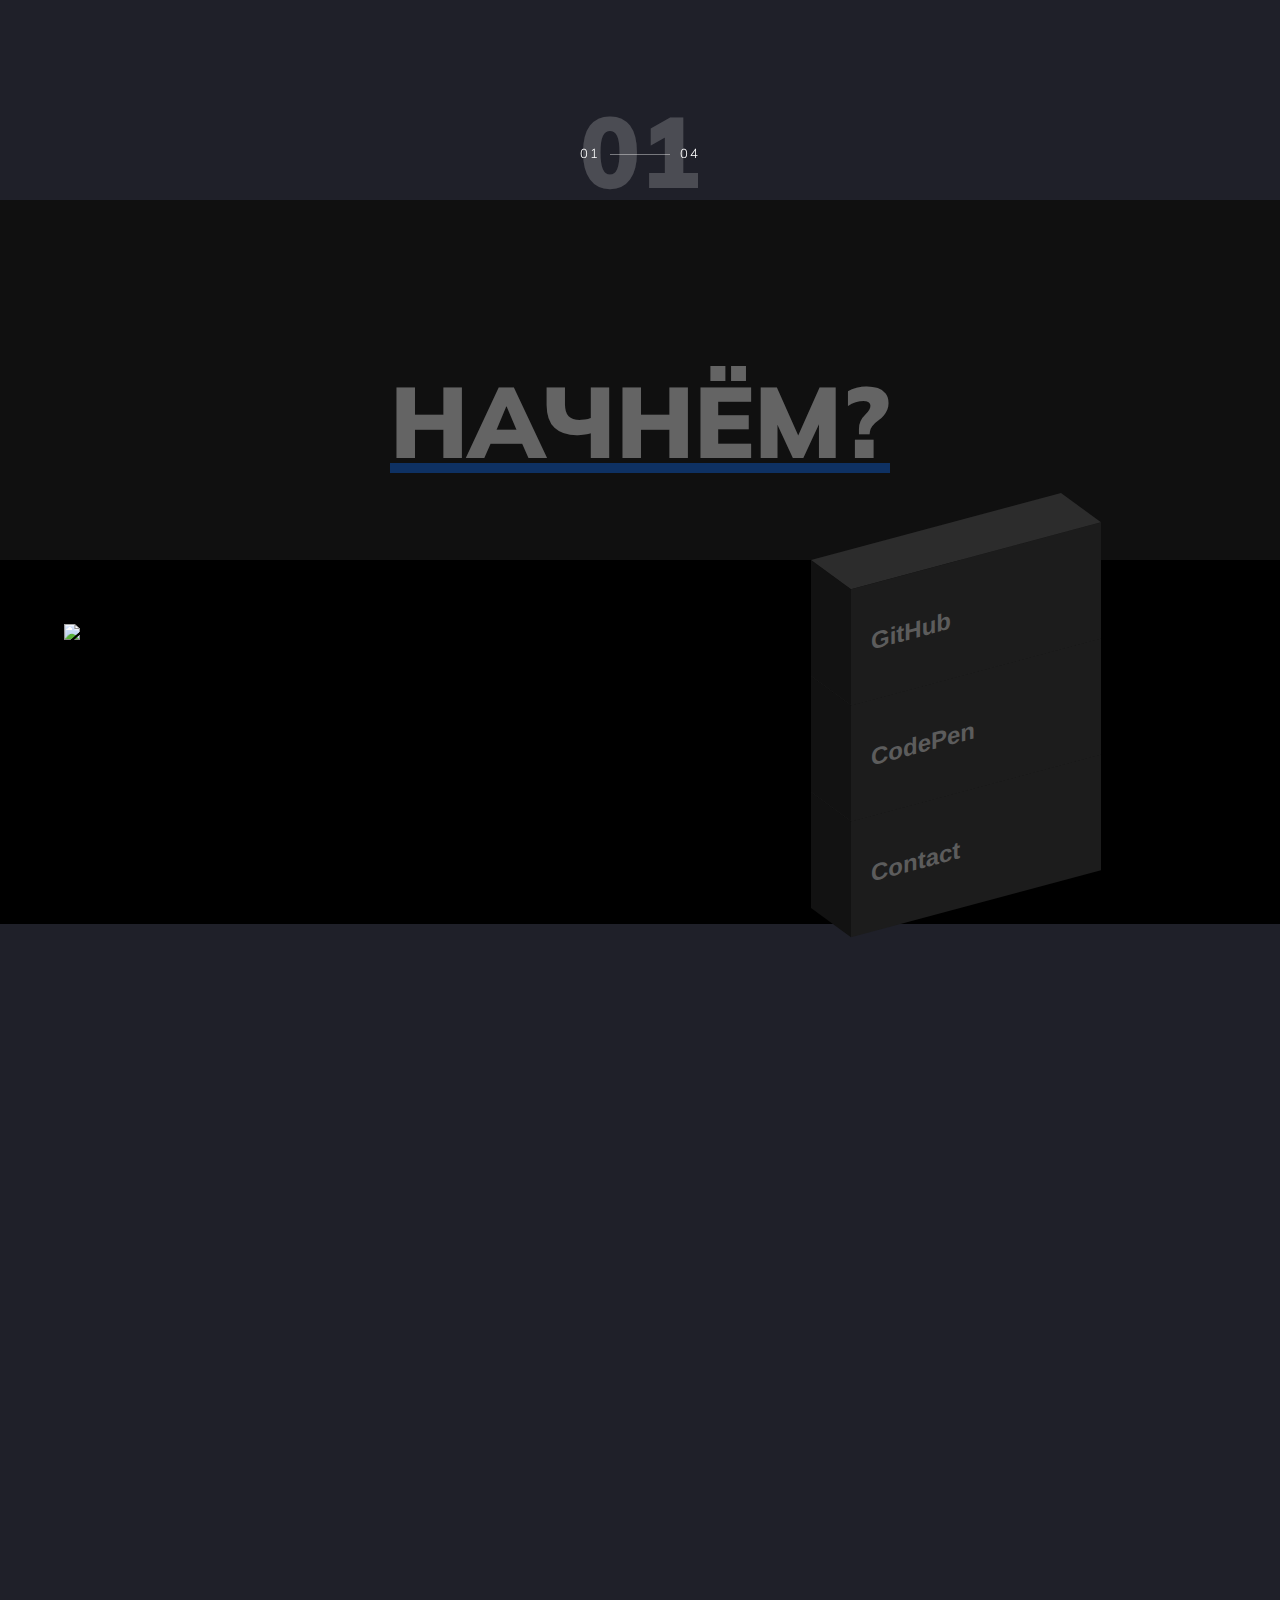
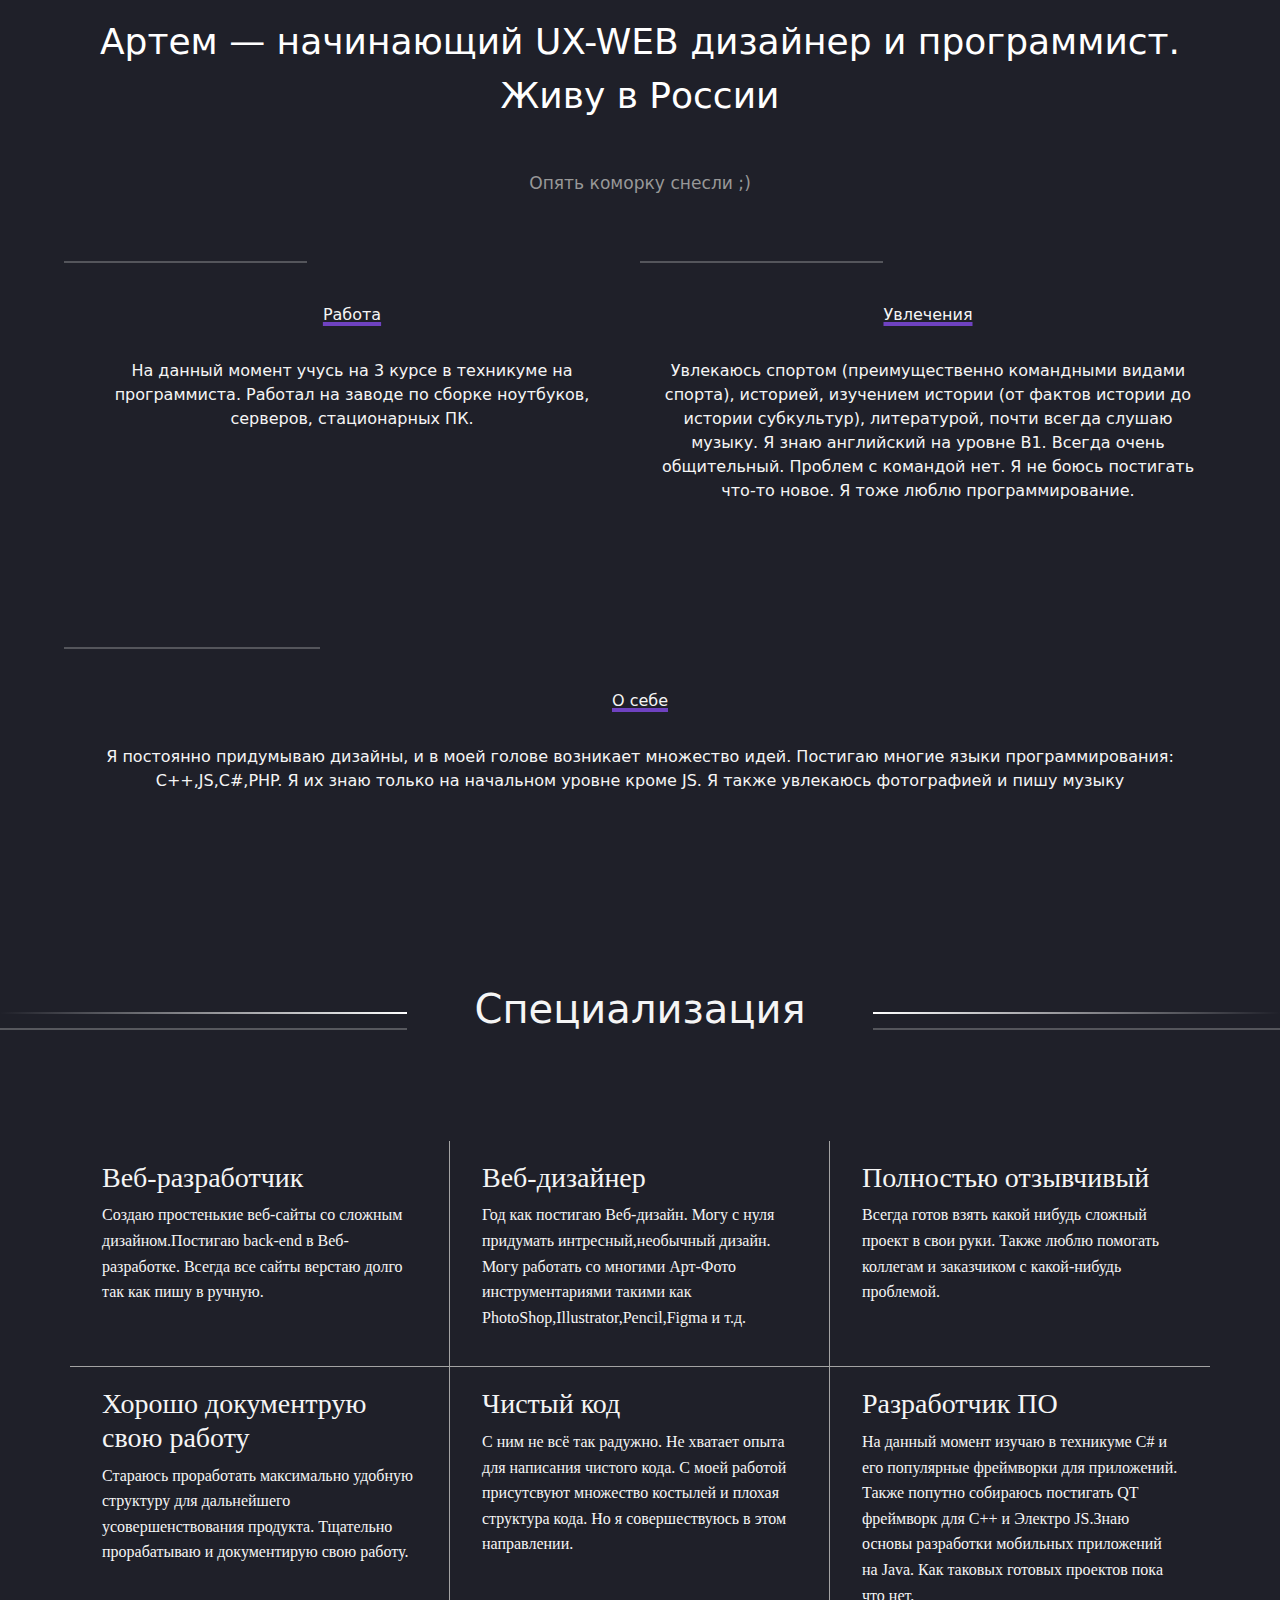
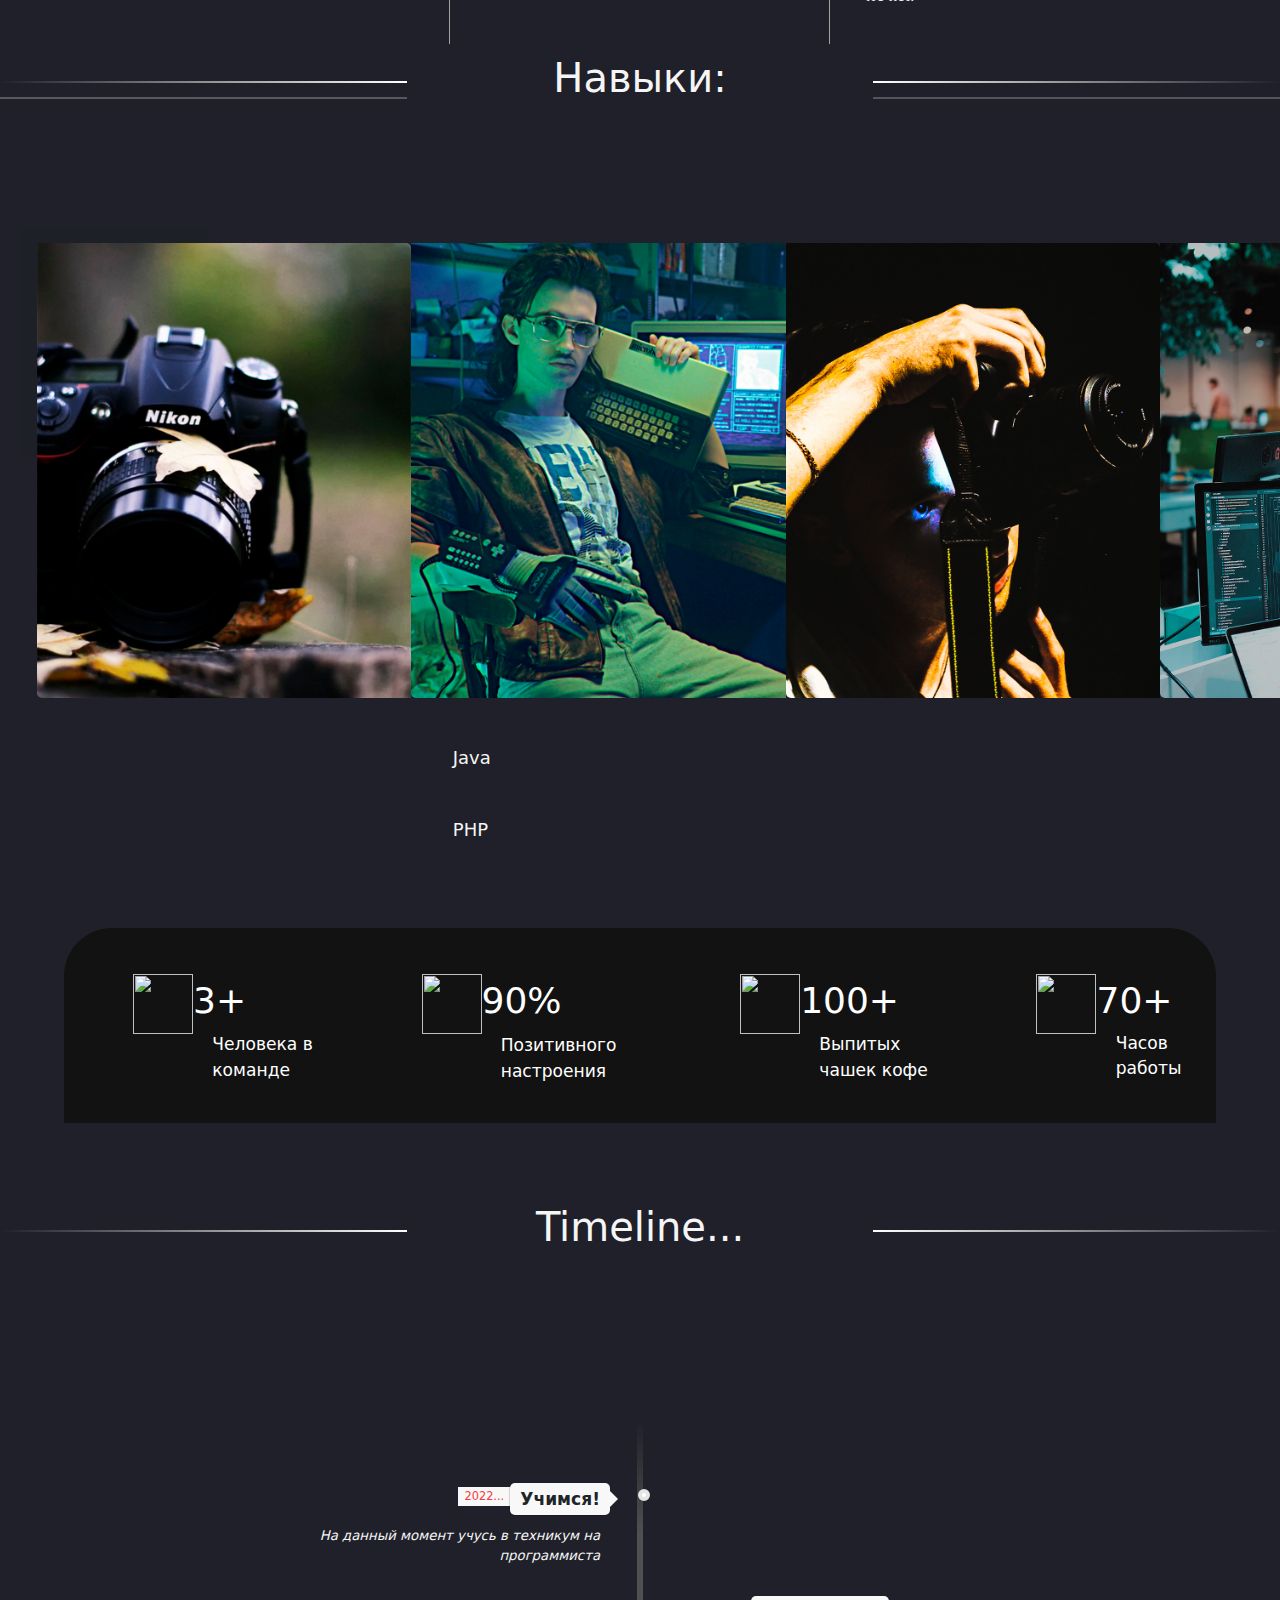
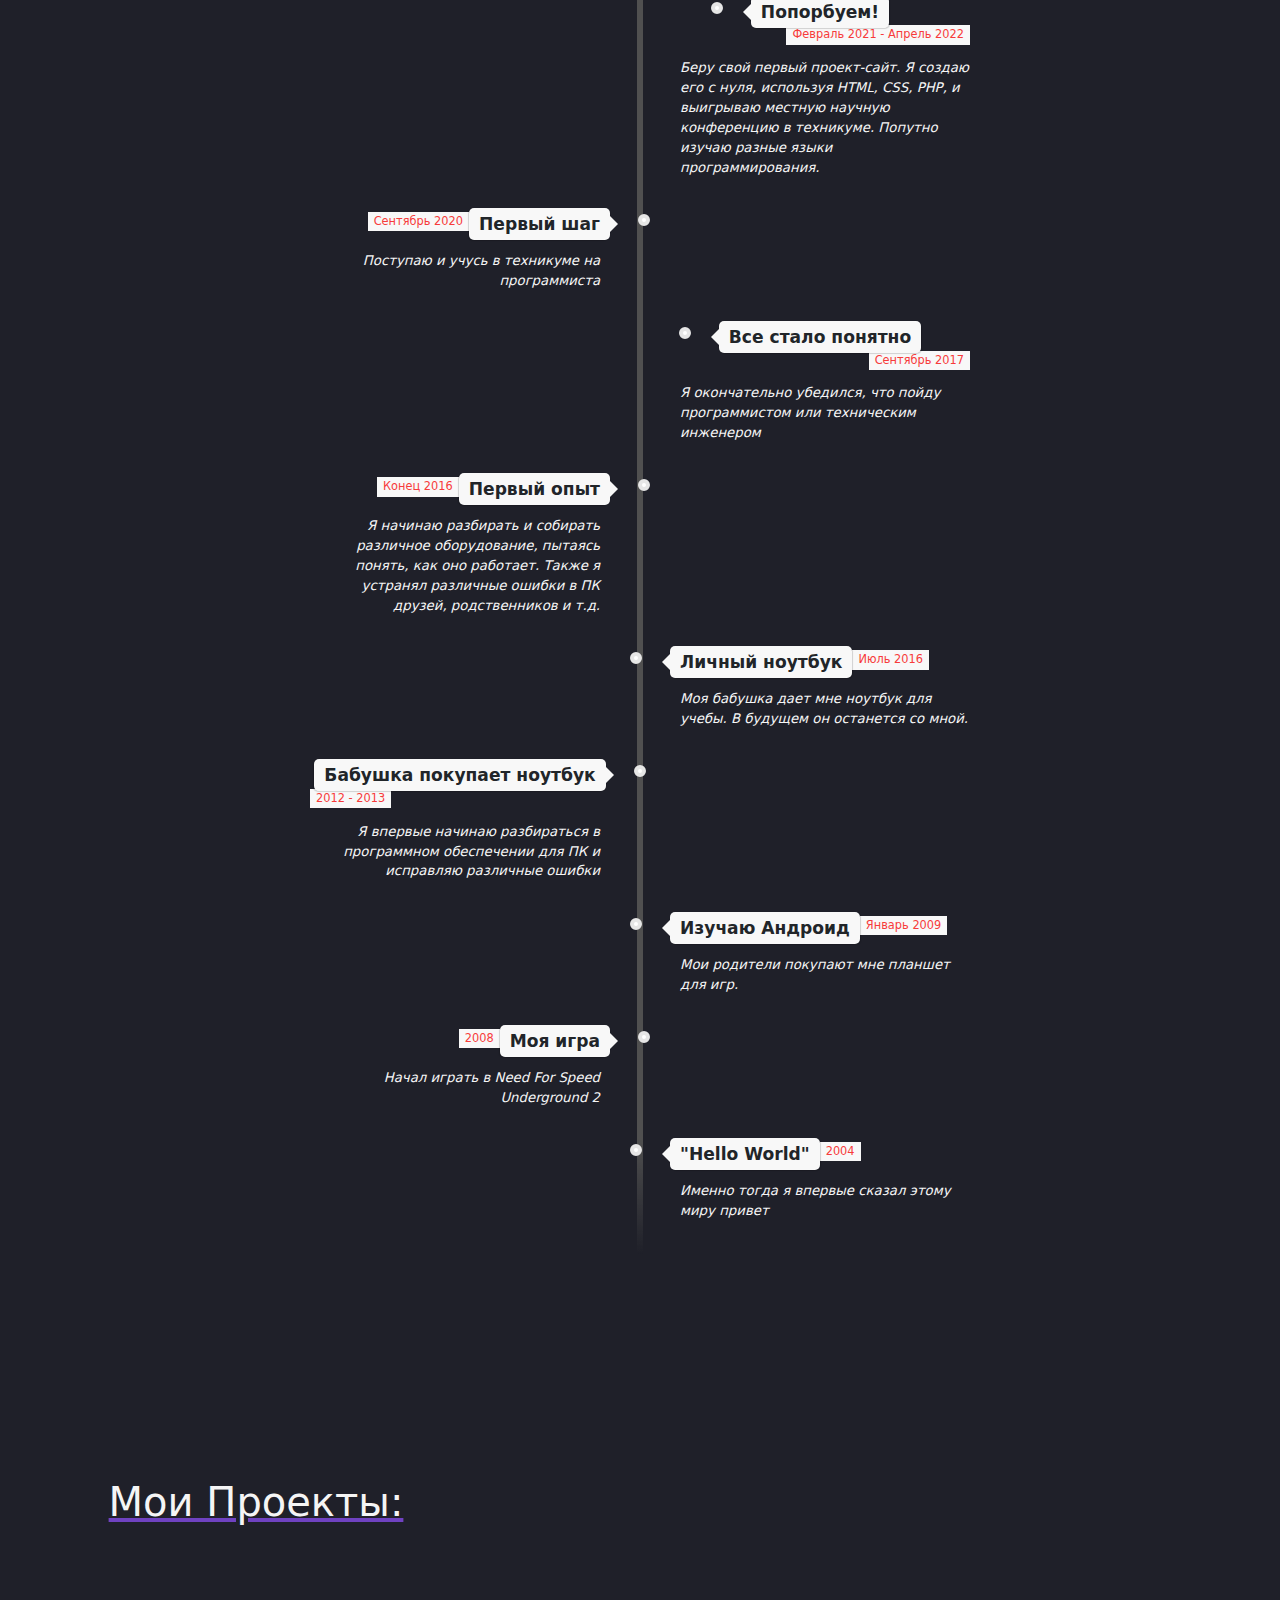
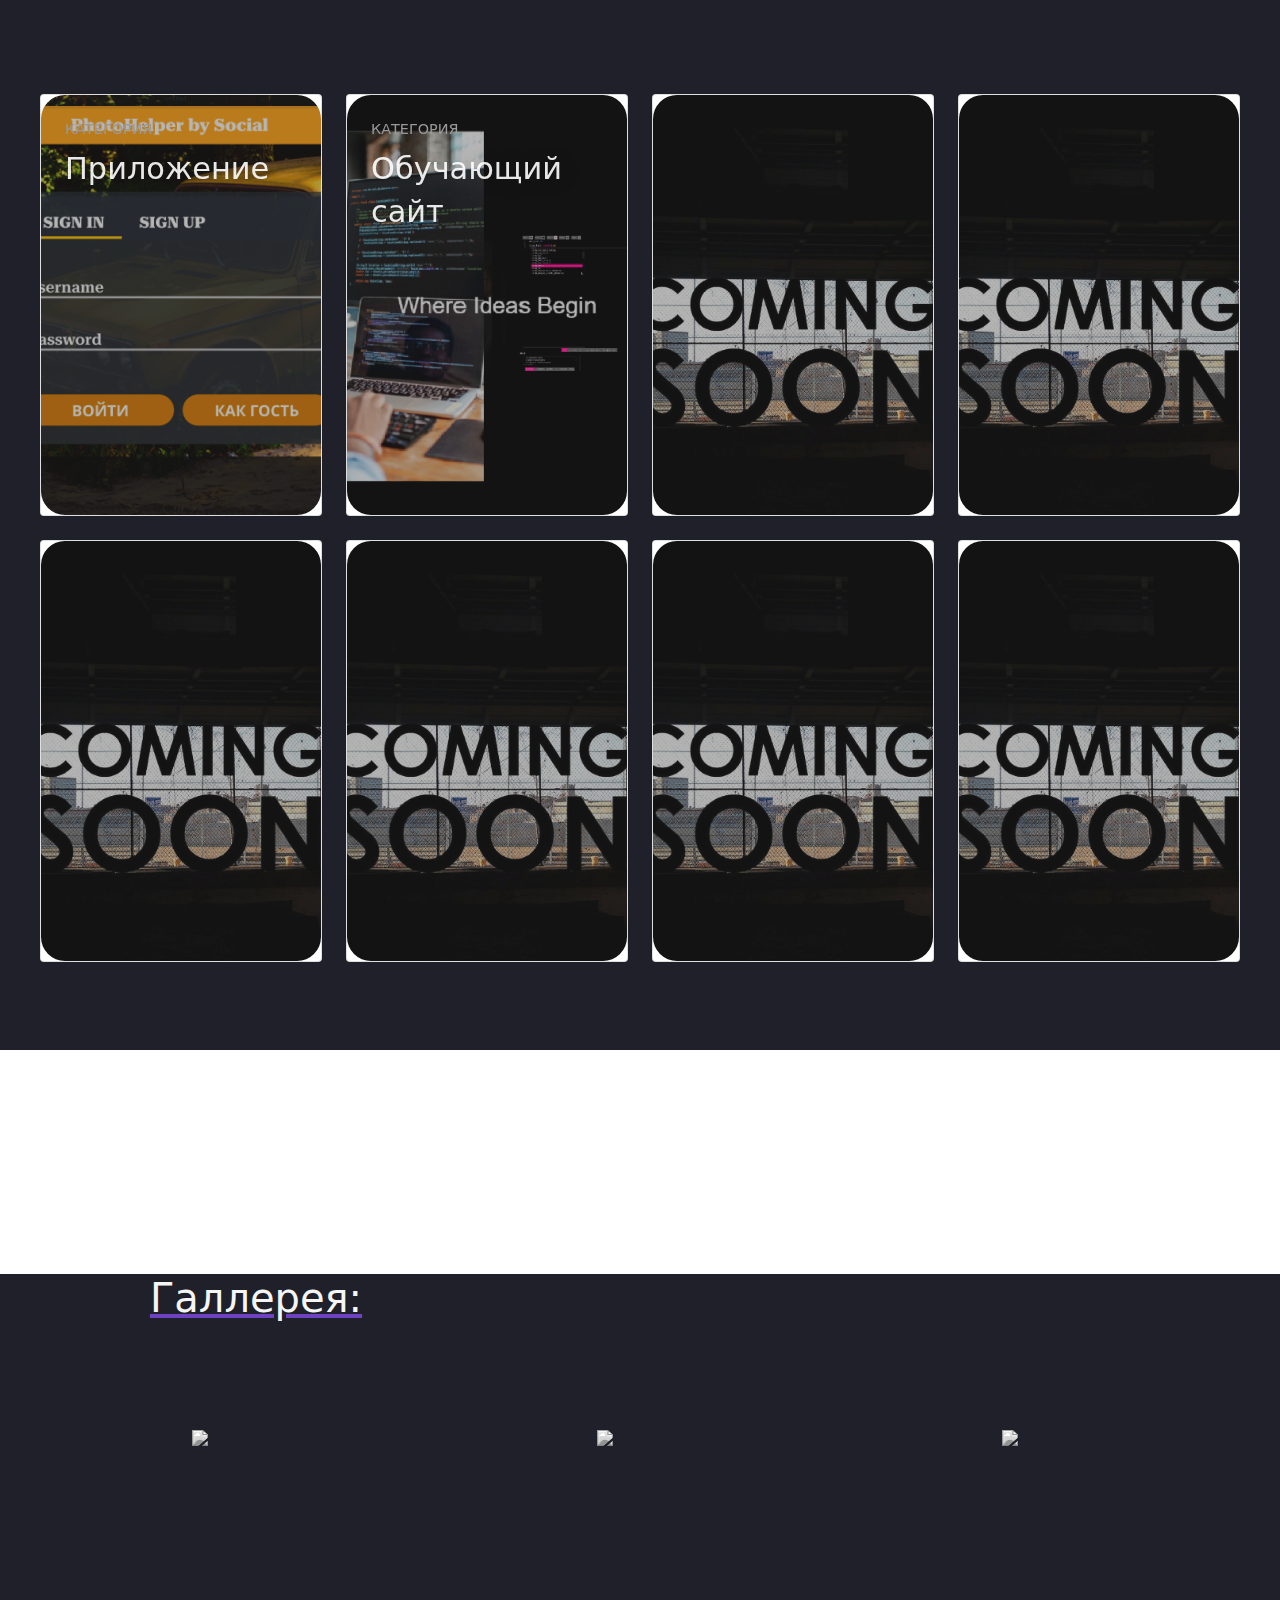
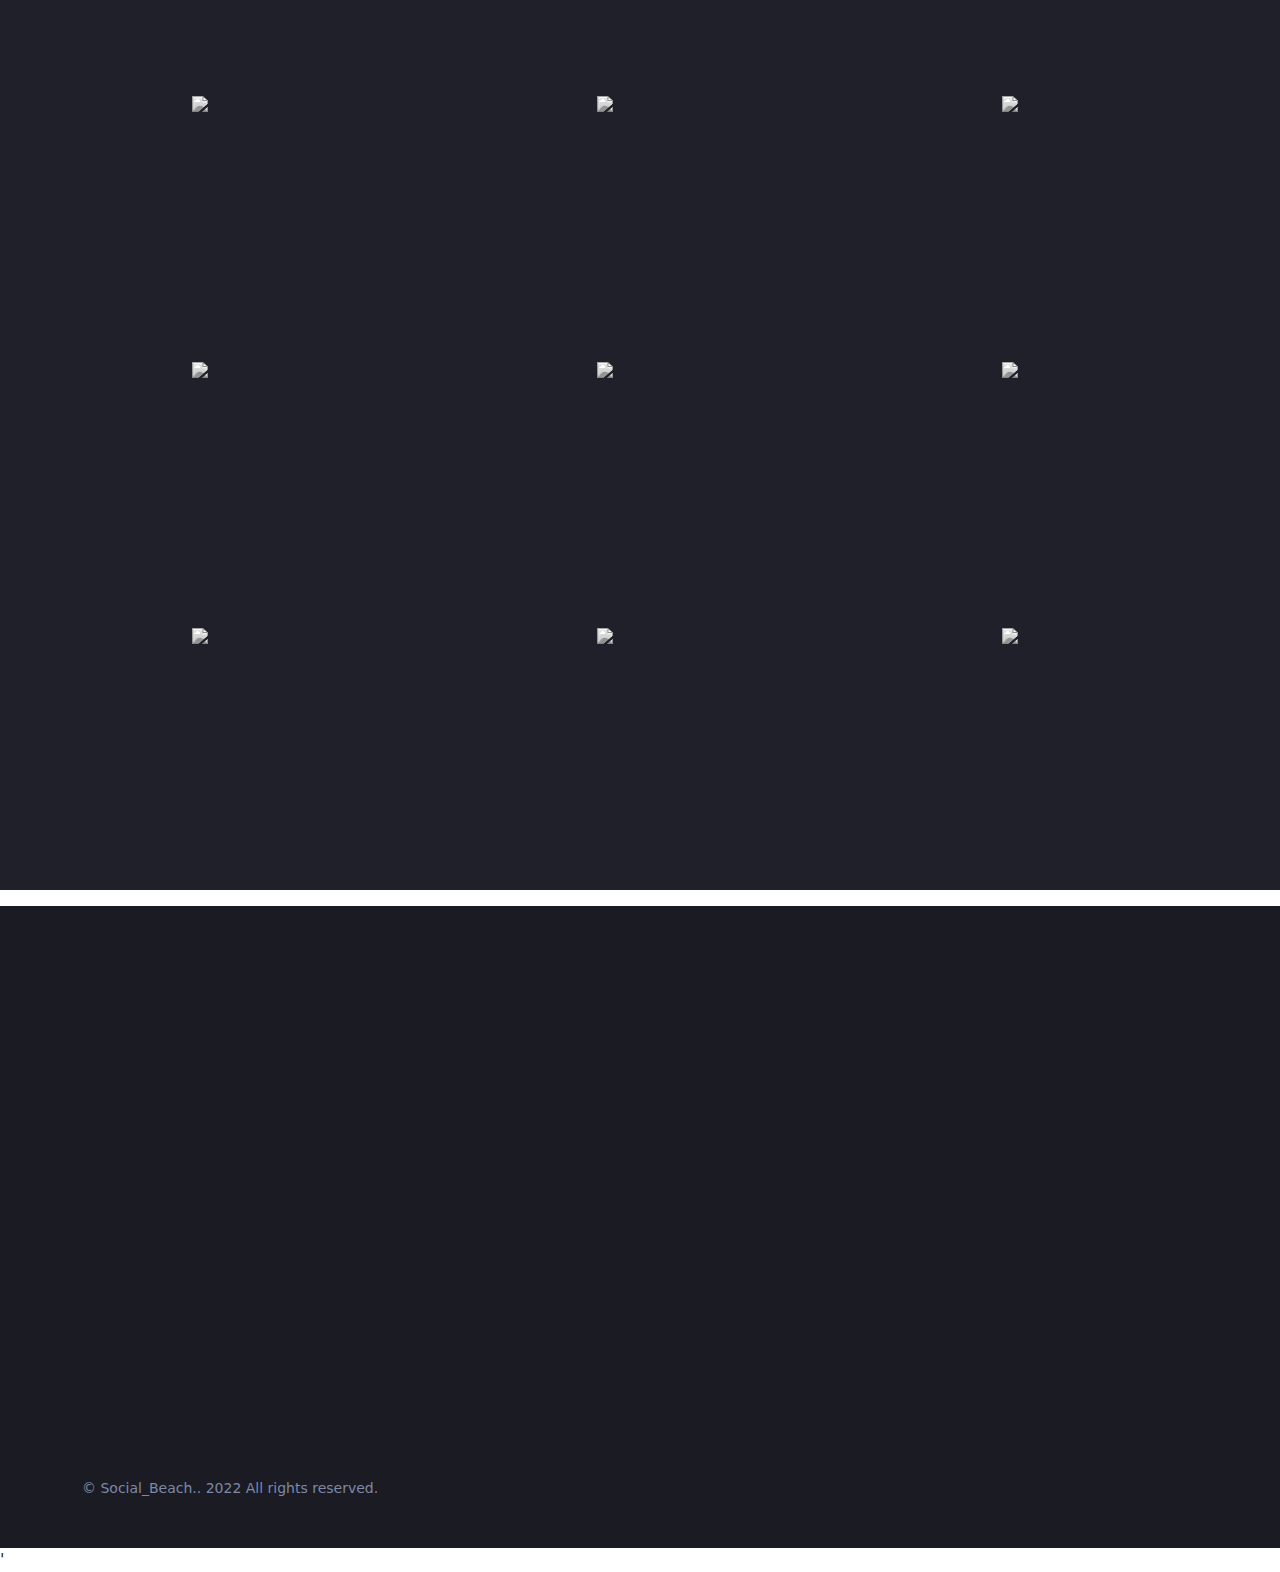
==== commit dbd80c8f: "index" ====
--- a/index.html
+++ b/index.html
@@ -10,11 +10,16 @@
     <link rel="stylesheet" href="css/preloader.css">
     <link rel="stylesheet" href="css/media.css" >
     <link rel="style" href="css/timeline.css">
+    
    
 
     <link rel="icon" href="logo.png">
 
+
     
+  <link href="https://cdnjs.cloudflare.com/ajax/libs/magnific-popup.js/1.1.0/magnific-popup.css" rel="stylesheet">
+  <link href="https://fonts.googleapis.com/css?family=Parisienne&display=swap" rel="stylesheet">
+  <link href="https://fonts.googleapis.com/css?family=Open+Sans:400,600,700&display=swap" rel="stylesheet">
 	<link rel="stylesheet" href="libs/bootstrap/css/bootstrap-grid.min.css">
 	<link rel="stylesheet" href="libs/swiper/swiper-bundle.min.css">
 	<link rel="stylesheet" href="libs/micromodal/micromodal.css">
@@ -32,7 +37,7 @@
 <div class="preloader">
   
     <div class="programmer"></div>
-<q class="textprog"><i>Programmer</i> is just a tool which converts caffeine to code.</q>
+<q class="textprog"><i>Программист - </i> это тот, кто может превратить кофеин в код</q>
   
   
 </div>
@@ -77,10 +82,10 @@
             
             <div class="menu">
                 <ul class="menu_ul_main">
-                    <li id="mainmenu"><a class="menu_but" href="#">About</a></li>
-                    <li id="mainmenu"><a class="menu_but" href="#">Portfolio</a></li>
-                    <li id="mainmenu"><a class="menu_but" href="#">Blog</a></li>
-                    <li id="mainmenu"><a class="menu_but" href="#">Contact</a></li>
+                    <li id="mainmenu"><a class="menu_but" href="#">Обо мне</a></li>
+                    <li id="mainmenu"><a class="menu_but" href="#">Скиллы</a></li>
+                    <li id="mainmenu"><a class="menu_but" href="#">Проекты</a></li>
+                    <li id="mainmenu"><a class="menu_but" href="#">Галлерея</a></li>
                     
                     
                   </ul>
@@ -104,8 +109,8 @@
     <div class="container">
       <div class="row">
         <div class="col-12 text-center parallax-fade-top">
-          <p>we do magic</p>	
-          <h1>choose your<br>dream</h1>
+          <p>мы делаем магию</p>	
+          <h1>выбери свою<br>мечту</h1>
         </div>
       </div>	
     </div>
@@ -115,22 +120,22 @@
 <div class="section full-height z-bigger">
   <ul class="case-study-wrapper">
     <li class="case-study-name">                            	
-      <a href="#" class="hover-target">light</a>
+      <a href="#" class="hover-target">СВЕТ</a>
     </li>
     <li class="case-study-name">                                         	
-      <a href="#" class="hover-target">flare</a>
+      <a href="#" class="hover-target">Композиция</a>
     </li>
     <li class="case-study-name">                                        	
-      <a href="#" class="hover-target">nature</a>
+      <a href="#" class="hover-target">Портреты</a>
     </li>
     <li class="case-study-name">                                         	
-      <a href="#" class="hover-target">fire</a>
+      <a href="#" class="hover-target">Пейзажи</a>
     </li>
   </ul>
   <ul class="case-study-images">
     <li>
       <div class="img-hero-background">
-        <img src="http://www.ivang-design.com/svg-load/parallax/light.jpg" alt="">
+        <img src="Media/IMGPORT/1.jpg" alt="">
       </div>  
       <div class="hero-number-back">01</div> 
       <div class="hero-number">01</div> 
@@ -139,7 +144,7 @@
     </li>
     <li>
       <div class="img-hero-background">
-        <img src="http://www.ivang-design.com/svg-load/parallax/flare.jpg" alt="">
+        <img src="Media/IMGPORT/2.jpg" alt="">
       </div> 
       <div class="hero-number-back">02</div> 
       <div class="hero-number">02</div>  
@@ -147,7 +152,7 @@
     </li>
     <li>
       <div class="img-hero-background">
-        <img src="http://www.ivang-design.com/svg-load/parallax/nature.jpg" alt="">
+        <img src="Media/IMGPORT/4.jpg" alt="">
       </div>
       <div class="hero-number-back">03</div>  
       <div class="hero-number">03</div> 
@@ -155,7 +160,7 @@
     </li>
     <li>
       <div class="img-hero-background">
-        <img src="http://www.ivang-design.com/svg-load/parallax/fire.jpg" alt="">
+        <img src="Media/IMGPORT/5.jpg" alt="">
       </div> 
       <div class="hero-number-back">04</div> 
       <div class="hero-number">04</div> 
@@ -176,7 +181,7 @@
         </style>
         <a href="#" class="hover-target">
           <div class="project-link-wrap">
-            <p>let's talk</p>
+            <p>Начнём?</p>
           </div>
         </a>
       </div>
@@ -211,9 +216,9 @@
   </div>
   <div class="rightMenu">
     <ul class="menu_large_ul">
-      <li class="menu_large_li" style="--i: 5"><a href="#" class="menu_large_a">GitHub</a></li>
-      <li class="menu_large_li" style="--i: 4"><a href="#" class="menu_large_a">CodePen</a></li>
-      <li class="menu_large_li" style="--i: 3"><a href="#" class="menu_large_a">SketchFab</a></li>
+      <li class="menu_large_li" style="--i: 5"><a href="https://github.com/SouthKartman" class="menu_large_a">GitHub</a></li>
+      <li class="menu_large_li" style="--i: 4"><a href="https://codepen.io/SocialBeach" class="menu_large_a">CodePen</a></li>
+      <!-- <li class="menu_large_li" style="--i: 3"><a href="#" class="menu_large_a">SketchFab</a></li> -->
       <li class="menu_large_li" style="--i: 2"><a href="#" class="menu_large_a">Contact</a></li>
       
     </ul>
@@ -230,31 +235,31 @@
     <div class="profileright"></div>
   </div>
   <div class="Text_Protfolio">
-    <div class="Title"> <p>Artem is a begginer UX-WEB designer and Programmer <br>
-      living in Russia</p></div>
+    <div class="Title"> <p>Артем — начинающий UX-WEB дизайнер и программист. <br>
+      Живу в России</p></div>
    <div class="doptitle"><p>Опять коморку снесли ;)</p></div>
       <div class="aboutblock">
         <div class="workabout"> <hr size="3px">
           <br>
-         <p id="mytitle">WORK</p>
+         <p id="mytitle"> Работа</p>
          <div class="textblock" class="text">
-          <p>At the moment I am studying in the 3rd year at a technical school for a programmer. Worked at a factory assembling laptops, servers, stationary PCs. </p>
+          <p>На данный момент учусь на 3 курсе в техникуме на программиста. Работал на заводе по сборке ноутбуков, серверов, стационарных ПК. </p>
         </div> 
         
         </div>
         <div class="Entartainmen"><hr size="3px">
           <br>
-          <p id="mytitle">HOBBIES</p>
+          <p id="mytitle">Увлечения</p>
           <div class="textblock" class="text">
-            <p>I am fond of sports (mainly team sports), History, Studying history (from the facts of history to the history of subcultures), Literature, almost always listen to music. I know English on B1. Always very sociable. There are no problems with the team. I am not afraid to comprehend something new. I also love programming.</p>
+            <p>Увлекаюсь спортом (преимущественно командными видами спорта), историей, изучением истории (от фактов истории до истории субкультур), литературой, почти всегда слушаю музыку. Я знаю английский на уровне B1. Всегда очень общительный. Проблем с командой нет. Я не боюсь постигать что-то новое. Я тоже люблю программирование.</p>
           </div>
         </div>
         <div class="aboutmyself"><hr size="3px">
           <br>
-          <p id="mytitle">ABOUT MYSELF</p>
+          <p id="mytitle">О себе</p>
           
-          <div class="textblock" id="text">
-            <p>I'm constantly coming up with Designs and a lot of ideas come up in my head. Exe many programming languages: C++,JS,C#,PHP. I know them only at the initial level except for JS. I am also fond of photography, and writing music</p>
+          <div class="textblock" >
+            <p>Я постоянно придумываю дизайны, и в моей голове возникает множество идей. Постигаю многие языки программирования: C++,JS,C#,PHP. Я их знаю только на начальном уровне кроме JS. Я также увлекаюсь фотографией и пишу музыку</p>
           </div>
         </div>
       </div>
@@ -266,7 +271,7 @@
 <div class="SpcecialBlock">
   <div class="SpecTitle">
       <div class="hrL"> <hr size="2px"> </div>
-      <div class="TitleSpec"><H1>Specialization</H1></div>
+      <div class="TitleSpec"><H1>Специализация</H1></div>
       <div class="hrR"> <hr size="2px"></hr> </div>
   </div>
   <div class="blocks">
@@ -281,44 +286,44 @@
               <div class="col-xs-12 col-sm-6 col-md-4 col-lg-4 hb vb">
                   <div class="service-block">
                       <i class="icon fas fa-code"></i>
-                      <h3>Web Development</h3>
-                      <p>Lorem ipsum dolor sit amet, consectetur adipiscing elit. Donec sit amet ligula quis lectus rhoncus porttitor ac ut quam.</p>
+                      <h3>Веб-разработчик</h3>
+                      <p>Создаю простенькие веб-сайты со сложным дизайном.Постигаю back-end в Веб-разработке. Всегда все сайты верстаю долго так как пишу в ручную.</p>
                   </div>
               </div>
               <div class="col-xs-12 col-sm-6 col-md-4 col-lg-4 hb vb">
                   <div class="service-block">
                       <i class="icon fas fa-laptop"></i>
-                      <h3>Web Design</h3>
-                      <p>Lorem ipsum dolor sit amet, consectetur adipiscing elit. Donec sit amet ligula quis lectus rhoncus porttitor ac ut quam.</p>
+                      <h3>Веб-дизайнер</h3>
+                      <p>Год как постигаю Веб-дизайн. Могу с нуля придумать интресный,необычный дизайн. Могу работать со многими Арт-Фото инструментариями такими как PhotoShop,Illustrator,Pencil,Figma и т.д.</p>
                   </div>
               </div>
               <div class="col-xs-12 col-sm-6 col-md-4 col-lg-4 hb vb">
                   <div class="service-block">
                       <i class="icon fas fa-mobile-alt"></i>
-                      <h3>Fully Responsive</h3>
-                      <p>Lorem ipsum dolor sit amet, consectetur adipiscing elit. Donec sit amet ligula quis lectus rhoncus porttitor ac ut quam.</p>
+                      <h3>Полностью отзывчивый</h3>
+                      <p>Всегда готов взять какой нибудь сложный проект в свои руки. Также люблю помогать коллегам и заказчиком с какой-нибудь проблемой.</p>
                   </div>
               </div>  
           
               <div class="col-xs-12 col-sm-6 col-md-4 col-lg-4 hb vb">
                   <div class="service-block">
                       <i class="icon far fa-file-alt"></i>
-                      <h3>Well Documented</h3>
-                      <p>Lorem ipsum dolor sit amet, consectetur adipiscing elit. Donec sit amet ligula quis lectus rhoncus porttitor ac ut quam.</p>
+                      <h3>Хорошо документрую свою работу</h3>
+                      <p>Стараюсь проработать максимально удобную структуру для дальнейшего усовершенствования продукта. Тщательно прорабатываю и документирую свою работу.</p>
                   </div>
               </div>
               <div class="col-xs-12 col-sm-6 col-md-4 col-lg-4 hb vb">
                   <div class="service-block">
                       <i class="icon far fa-copy"></i>
-                      <h3>Clean Code</h3>
-                      <p>Lorem ipsum dolor sit amet, consectetur adipiscing elit. Donec sit amet ligula quis lectus rhoncus porttitor ac ut quam.</p>
+                      <h3>Чистый код</h3>
+                      <p>С ним не всё так радужно. Не хватает опыта для написания чистого кода. С моей работой присутсвуют множество костылей и плохая структура кода. Но я совершествуюсь в этом направлении. </p>
                   </div>
               </div>
               <div class="col-xs-12 col-sm-6 col-md-4 col-lg-4 hb vb">
                   <div class="service-block">
                       <i class="icon fas fa-cogs"></i>
-                      <h3>Custom Support</h3>
-                      <p>Lorem ipsum dolor sit amet, consectetur adipiscing elit. Donec sit amet ligula quis lectus rhoncus porttitor ac ut quam.</p>
+                      <h3>Разработчик ПО</h3>
+                      <p>На данный момент изучаю в техникуме C# и его популярные фреймворки для приложений. Также попутно собираюсь постигать QT фреймворк для C++ и Электро JS.Знаю основы разработки мобильных приложений на Java. Как таковых готовых проектов пока что нет.  </p>
                   </div>
               </div>
           </div>
@@ -344,7 +349,7 @@
     <div class="SpcecialBlock">
       <div class="SpecTitle">
           <div class="hrL"> <hr size="2px"> </div>
-          <div class="TitleSpec"><H1>Skills</H1></div>
+          <div class="TitleSpec"><H1>Навыки:</H1></div>
           <div class="hrR"> <hr size="2px"></hr> </div>
       </div>
     </div> 
@@ -391,7 +396,7 @@
         
        
 
-       <h1 class="heading">Software Skills</h1>
+       <h1 class="heading">Профессиональные Навыки</h1>
           <div class="horizontal-bars">
               <div class="bar">
                   <div class="infoskills">
@@ -419,7 +424,7 @@
           </div>
               <div class="bar">
                   <div class="infoskills">
-                      <span class="spanskills">3D/2D Redactors</span>
+                      <span class="spanskills">3D/2D Редакторы</span>
                   </div>
                   <div class="progress-line PhotoShop">
                       <span class="spanskills"></span>
@@ -455,7 +460,7 @@
       </div>
 
       <div id="containerskills" class="BAR">
-          <h1 class="heading">Individual Skills</h1>
+          <h1 class="heading">Индивидуальные навыки</h1>
           <div class="radial-bars">
 
            <div class="radial-bar">
@@ -464,7 +469,7 @@
                       <circle class="path path-1" cx="100" cy="100" r="80"></circle>
                   </svg>
                   <div class="percentage">90%</div>
-                  <div class="text">Creativity</div>
+                  <div class="text">Креативность</div>
               </div>
 
               <div class="radial-bar">
@@ -473,7 +478,7 @@
                    <circle class="path path-2" cx="100" cy="100" r="80"></circle>
                </svg>
                <div class="percentage">65%</div>
-               <div class="text">Problem Solving</div>
+               <div class="text">Решение задач</div>
            </div>
 
            <div class="radial-bar">
@@ -482,7 +487,7 @@
                <circle class="path path-3" cx="100" cy="100" r="80"></circle>
            </svg>
            <div class="percentage">75%</div>
-           <div class="text">Communication</div>
+           <div class="text">Общительность</div>
        </div>
 
        <div class="radial-bar">
@@ -491,7 +496,7 @@
            <circle class="path path-4" cx="100" cy="100" r="80"></circle>
        </svg>
        <div class="percentage">85%</div>
-       <div class="text">Teamwork</div>
+       <div class="text">Командная работа</div>
    </div>
    </div>
 </div>
@@ -514,32 +519,32 @@
    
     <div class="img_item"><img src="media/IMG/1.png" width="60px" height="60px" alt=""></div>
     <div class="text_item">
-      <div class="number">400+</div>
-      <div class="text_number">Lorem ipsum dolor  </div>
+      <div class="number">3+</div>
+      <div class="text_number">Человека в команде</div>
     </div>
   </div>
   <div class="item">
     <vr></vr>
-    <div class="img_item"><img src="media/IMG/1.png" width="60px" height="60px" alt=""></div>
+    <div class="img_item"><img src="media/IMG/2.png" width="60px" height="60px" alt=""></div>
     <div class="text_item">
-      <div class="number">400+</div>
-      <div class="text_number">Lorem ipsum dolor  </div>
+      <div class="number">90%</div>
+      <div class="text_number">Позитивного настроения  </div>
     </div>
   </div>
   <div class="item">
     <vr></vr>
-    <div class="img_item"><img src="media/IMG/1.png" width="60px" height="60px" alt=""></div>
+    <div class="img_item"><img src="media/IMG/3.png" width="60px" height="60px" alt=""></div>
     <div class="text_item">
-      <div class="number">400+</div>
-      <div class="text_number">Lorem ipsum dolor  </div>
+      <div class="number">100+</div>
+      <div class="text_number">Выпитых чашек кофе  </div>
     </div>
   </div>
   <div class="item">
  
-    <div class="img_item"><img src="media/IMG/1.png" width="60px" height="60px" alt=""></div>
+    <div class="img_item"><img src="media/IMG/4.png" width="60px" height="60px" alt=""></div>
     <div class="text_item">
-      <div class="number">400+</div>
-      <div class="text_number">Lorem ipsum dolor  </div>
+      <div class="number">70+</div>
+      <div class="text_number">Часов работы  </div>
     </div>
   </div>
 </div>
@@ -568,134 +573,106 @@
   
     <!-- Item 1 -->
     <li>
+ 
+    <!-- Item 2 -->
+    <li>
+      <div class="direction-l">
+        <div class="flag-wrapper">
+          <span class="flag">Учимся!</span>
+          <span class="time-wrapper"><span class="time">2022...</span></span>
+        </div>
+        <div class="desc">На данный момент учусь в техникум на программиста</div>
+      </div>
+    </li>
+    <!-- Item 1 -->
+    <li>
       <div class="direction-r">
         <div class="flag-wrapper">
-          <span class="flag">Freelancer</span>
-          <span class="time-wrapper"><span class="time">2013 - present</span></span>
-        </div>
-        <div class="desc">My current employment. Way better than the position before!</div>
-      </div>
-    </li>
-    
+          <span class="flag">Попорбуем!</span>
+          <span class="time-wrapper"><span class="time">Февраль 2021 - Апрель 2022</span></span>
+        </div>
+        <div class="desc">Беру свой первый проект-сайт. Я создаю его с нуля, используя HTML, CSS, PHP, и выигрываю местную научную конференцию в техникуме. Попутно изучаю разные языки программирования.</div>
+      </div>
+    </li>
     <!-- Item 2 -->
     <li>
       <div class="direction-l">
         <div class="flag-wrapper">
-          <span class="flag">Apple Inc.</span>
-          <span class="time-wrapper"><span class="time">2011 - 2013</span></span>
-        </div>
-        <div class="desc">My first employer. All the stuff I've learned and projects I've been working on.</div>
+          <span class="flag">Первый шаг</span>
+          <span class="time-wrapper"><span class="time">Сентябрь 2020</span></span>
+        </div>
+        <div class="desc">Поступаю и учусь в техникуме на программиста</div>
       </div>
     </li>
     <!-- Item 1 -->
     <li>
       <div class="direction-r">
         <div class="flag-wrapper">
-          <span class="flag">Freelancer</span>
-          <span class="time-wrapper"><span class="time">2013 - present</span></span>
-        </div>
-        <div class="desc">My current employment. Way better than the position before!</div>
+          <span class="flag">Все стало понятно</span>
+          <span class="time-wrapper"><span class="time">Сентябрь 2017</span></span>
+        </div>
+        <div class="desc">Я окончательно убедился, что пойду программистом или техническим инженером</div>
       </div>
     </li>
     <!-- Item 2 -->
     <li>
       <div class="direction-l">
         <div class="flag-wrapper">
-          <span class="flag">Apple Inc.</span>
-          <span class="time-wrapper"><span class="time">2011 - 2013</span></span>
-        </div>
-        <div class="desc">My first employer. All the stuff I've learned and projects I've been working on.</div>
+          <span class="flag">Первый опыт</span>
+          <span class="time-wrapper"><span class="time">Конец 2016</span></span>
+        </div>
+        <div class="desc">Я начинаю разбирать и собирать различное оборудование, пытаясь понять, как оно работает. Также я устранял различные ошибки в ПК друзей, родственников и т.д.</div>
       </div>
     </li>
     <!-- Item 1 -->
     <li>
       <div class="direction-r">
         <div class="flag-wrapper">
-          <span class="flag">Freelancer</span>
-          <span class="time-wrapper"><span class="time">2013 - present</span></span>
-        </div>
-        <div class="desc">My current employment. Way better than the position before!</div>
+          <span class="flag">Личный ноутбук</span>
+          <span class="time-wrapper"><span class="time">Июль 2016</span></span>
+        </div>
+        <div class="desc">Моя бабушка дает мне ноутбук для учебы. В будущем он останется со мной.</div>
       </div>
     </li>
     <!-- Item 2 -->
     <li>
       <div class="direction-l">
         <div class="flag-wrapper">
-          <span class="flag">Apple Inc.</span>
-          <span class="time-wrapper"><span class="time">2011 - 2013</span></span>
-        </div>
-        <div class="desc">My first employer. All the stuff I've learned and projects I've been working on.</div>
+          <span class="flag">Бабушка покупает ноутбук</span>
+          <span class="time-wrapper"><span class="time">2012 - 2013</span></span>
+        </div>
+        <div class="desc">Я впервые начинаю разбираться в программном обеспечении для ПК и исправляю различные ошибки</div>
       </div>
     </li>
     <!-- Item 1 -->
     <li>
       <div class="direction-r">
         <div class="flag-wrapper">
-          <span class="flag">Freelancer</span>
-          <span class="time-wrapper"><span class="time">2013 - present</span></span>
-        </div>
-        <div class="desc">My current employment. Way better than the position before!</div>
+          <span class="flag">Изучаю Андроид</span>
+          <span class="time-wrapper"><span class="time">Январь 2009</span></span>
+        </div>
+        <div class="desc">Мои родители покупают мне планшет для игр.</div>
       </div>
     </li>
     <!-- Item 2 -->
     <li>
       <div class="direction-l">
         <div class="flag-wrapper">
-          <span class="flag">Apple Inc.</span>
-          <span class="time-wrapper"><span class="time">2011 - 2013</span></span>
-        </div>
-        <div class="desc">My first employer. All the stuff I've learned and projects I've been working on.</div>
-      </div>
-    </li>
-    <!-- Item 1 -->
+          <span class="flag">Моя игра</span>
+          <span class="time-wrapper"><span class="time">2008</span></span>
+        </div>
+        <div class="desc">Начал играть в Need For Speed Underground 2 </div>
+      </div>
+    </li>
+    
+    <!-- Item 3 -->
     <li>
       <div class="direction-r">
         <div class="flag-wrapper">
-          <span class="flag">Freelancer</span>
-          <span class="time-wrapper"><span class="time">2013 - present</span></span>
-        </div>
-        <div class="desc">My current employment. Way better than the position before!</div>
-      </div>
-    </li>
-    <!-- Item 2 -->
-    <li>
-      <div class="direction-l">
-        <div class="flag-wrapper">
-          <span class="flag">Apple Inc.</span>
-          <span class="time-wrapper"><span class="time">2011 - 2013</span></span>
-        </div>
-        <div class="desc">My first employer. All the stuff I've learned and projects I've been working on.</div>
-      </div>
-    </li>
-    <!-- Item 1 -->
-    <li>
-      <div class="direction-r">
-        <div class="flag-wrapper">
-          <span class="flag">Freelancer</span>
-          <span class="time-wrapper"><span class="time">2013 - present</span></span>
-        </div>
-        <div class="desc">My current employment. Way better than the position before!</div>
-      </div>
-    </li>
-    <!-- Item 2 -->
-    <li>
-      <div class="direction-l">
-        <div class="flag-wrapper">
-          <span class="flag">Apple Inc.</span>
-          <span class="time-wrapper"><span class="time">2011 - 2013</span></span>
-        </div>
-        <div class="desc">My first employer. All the stuff I've learned and projects I've been working on.</div>
-      </div>
-    </li>
-    
-    <!-- Item 3 -->
-    <li>
-      <div class="direction-r">
-        <div class="flag-wrapper">
-          <span class="flag">Harvard University</span>
-          <span class="time-wrapper"><span class="time">2008 - 2011</span></span>
-        </div>
-        <div class="desc">A description of all the lectures and courses I have taken and my final degree?</div>
+          <span class="flag">"Hello World"</span>
+          <span class="time-wrapper"><span class="time">2004</span></span>
+        </div>
+        <div class="desc">Именно тогда я впервые сказал этому миру привет</div>
       </div>
     </li>
     
@@ -707,65 +684,65 @@
   <div class="prjects">  
     <div class="SpecTitle" id="projectsname">
       <!-- <div class="hrL">  </div> -->
-      <div class="TitleSpec"><H1>My Projects:</H1></div>
+      <div class="TitleSpec"><H1>Мои Проекты:</H1></div>
       <!-- <div class="hrR">  </div> -->
   </div>
     <section class="hero-section">
       <div class="card-grid">
+        <a class="card" href="https://github.com/SouthKartman/Photo.git">
+          <div class="card__background" style="background-image: url(Media/IMGPORT/3proj.png)"></div>
+          <div class="card__content">
+            <p class="card__category">Категория</p>
+            <h3 class="card__heading">Приложение</h3>
+          </div>
+        </a>
+        <a class="card" href="https://github.com/SouthKartman/Where-Ideas-Begin.git">
+          <div class="card__background" style="background-image: url(Media/IMGPORT/1proj.png)"></div>
+          <div class="card__content">
+            <p class="card__category">Категория</p>
+            <h3 class="card__heading">Обучающий сайт</h3>
+          </div>
+        </a>
         <a class="card" href="#">
-          <div class="card__background" style="background-image: url(https://images.unsplash.com/photo-1557177324-56c542165309?ixlib=rb-1.2.1&auto=format&fit=crop&w=1950&q=80)"></div>
+          <div class="card__background" style="background-image: url(Media/IMGPORT/2proj.jpg)"></div>
           <div class="card__content">
-            <p class="card__category">Category</p>
-            <h3 class="card__heading">Travel Ideas</h3>
-          </div>
-        </a>
-        <a class="card" href="#">
-          <div class="card__background" style="background-image: url(https://images.unsplash.com/photo-1557187666-4fd70cf76254?ixlib=rb-1.2.1&ixid=eyJhcHBfaWQiOjEyMDd9&auto=format&fit=crop&w=800&q=60)"></div>
-          <div class="card__content">
-            <p class="card__category">Category</p>
-            <h3 class="card__heading">Destination Ideas</h3>
-          </div>
-        </a>
-        <a class="card" href="#">
-          <div class="card__background" style="background-image: url(https://images.unsplash.com/photo-1556680262-9990363a3e6d?ixlib=rb-1.2.1&ixid=eyJhcHBfaWQiOjEyMDd9&auto=format&fit=crop&w=800&q=60)"></div>
-          <div class="card__content">
-            <p class="card__category">Category</p>
-            <h3 class="card__heading">Scenery Ideas</h3>
+            <!-- <p class="card__category">Category</p> -->
+            <!-- <h3 class="card__heading">Scenery Ideas</h3> -->
           </div>
         </li>
         <a class="card" href="#">
-          <div class="card__background" style="background-image: url(https://images.unsplash.com/photo-1557004396-66e4174d7bf6?ixlib=rb-1.2.1&ixid=eyJhcHBfaWQiOjEyMDd9&auto=format&fit=crop&w=800&q=60)"></div>
+          <div class="card__background" style="background-image: url(Media/IMGPORT/2proj.jpg)"></div>
           <div class="card__content">
-            <p class="card__category">Category</p>
-            <h3 class="card__heading">Kayaking Ideas</h3>
+            <!-- <p class="card__category">Category</p> -->
+            <!-- <h3 class="card__heading">Kayaking Ideas</h3> -->
           </div>
         </a>
         <a class="card" href="#">
-          <div class="card__background" style="background-image: url(https://images.unsplash.com/photo-1557177324-56c542165309?ixlib=rb-1.2.1&auto=format&fit=crop&w=1950&q=80)"></div>
+          <div class="card__background" style="background-image: url(Media/IMGPORT/2proj.jpg)"></div>
           <div class="card__content">
-            <p class="card__category">Category</p>
-            <h3 class="card__heading">Travel Ideas</h3>
+            <!-- <p class="card__category">Category</p> -->
+            <!-- <h3 class="card__heading">Travel Ideas</h3> -->
           </div>
         </a>
         <a class="card" href="#">
-          <div class="card__background" style="background-image: url(https://images.unsplash.com/photo-1557187666-4fd70cf76254?ixlib=rb-1.2.1&ixid=eyJhcHBfaWQiOjEyMDd9&auto=format&fit=crop&w=800&q=60)"></div>
+          <div class="card__background" style="background-image: url(Media/IMGPORT/2proj.jpg)"></div>
           <div class="card__content">
-            <p class="card__category">Category</p>
-            <h3 class="card__heading">Destination Ideas</h3>
+            <!-- <p class="card__category">Category</p> -->
+            <!-- <h3 class="card__heading">Destination Ideas</h3> -->
           </div>
         </a>
         <a class="card" href="#">
-          <div class="card__background" style="background-image: url(https://images.unsplash.com/photo-1556680262-9990363a3e6d?ixlib=rb-1.2.1&ixid=eyJhcHBfaWQiOjEyMDd9&auto=format&fit=crop&w=800&q=60)"></div>
+          <div class="card__background" style="background-image: url(Media/IMGPORT/2proj.jpg)"></div>
           <div class="card__content">
-            <p class="card__category">Category</p>
-            <h3 class="card__heading">Scenery Ideas</h3>
+            <!-- <p class="card__category">Category</p> -->
+            <!-- <h3 class="card__heading">Scenery Ideas</h3> -->
           </div>
         </li>
         <a class="card" href="#">
-          <div class="card__background" style="background-image: url(https://images.unsplash.com/photo-1557004396-66e4174d7bf6?ixlib=rb-1.2.1&ixid=eyJhcHBfaWQiOjEyMDd9&auto=format&fit=crop&w=800&q=60)"></div>
+          <div class="card__background" style="background-image: url(Media/IMGPORT/2proj.jpg)"></div>
           <div class="card__content">
-            <p class="card__category">Category</p>
-            <h3 class="card__heading">Kayaking Ideas</h3>
+            <!-- <p class="card__category">Category</p> -->
+            <!-- <h3 class="card__heading">Kayaking Ideas</h3> -->
           </div>
         </a>
         
@@ -773,140 +750,136 @@
 
   </div>  
 
-
-
-
-
-
-  
-
-
-  </div>
-
- 
-
-</div>
-
-<div class="Gallery">
- 
+  </div>
+
+
+</div>
+
+
+
+
+
+
+
+
+
+
+
+</div>
+
+
+
+<div class="gallery">
+  
+
   <div class="SpecTitle" id="projectsname">
+    <!-- <div class="hrL">  </div> -->
+    <div class="TitleSpec"><H1>Галлерея:</H1></div>
+    <!-- <div class="hrR">  </div> -->
+</div>
+
+
+  <div id="container" class="isotope">
     
-    <div class="TitleSpec"><H1>Gallery:</H1></div>
-    
-  </div>
-<div class="GalleryCard">
-
-  <div class="image">
-    <img class="image__img" src="https://images.unsplash.com/photo-1548689551-5be7ab3f02c4?ixlib=rb-1.2.1&q=80&fm=jpg&crop=entropy&cs=tinysrgb&w=400&fit=max&ixid=eyJhcHBfaWQiOjE0NTg5fQ" alt="Bricks">
-    <div class="image__overlay image__overlay--primary">
-        <div class="image__title">Bricks</div>
-        <p class="image__description">
-            Here we have a brick wall.
-        </p>
-      </div></div>
-  <div class="image">
-    <img class="image__img" src="https://images.unsplash.com/photo-1548689551-5be7ab3f02c4?ixlib=rb-1.2.1&q=80&fm=jpg&crop=entropy&cs=tinysrgb&w=400&fit=max&ixid=eyJhcHBfaWQiOjE0NTg5fQ" alt="Bricks">
-    <div class="image__overlay image__overlay--primary">
-        <div class="image__title">Bricks</div>
-        <p class="image__description">
-            Here we have a brick wall.
-        </p>
-      </div></div>
-
-  <div class="image">
-    <img class="image__img" src="https://images.unsplash.com/photo-1548689551-5be7ab3f02c4?ixlib=rb-1.2.1&q=80&fm=jpg&crop=entropy&cs=tinysrgb&w=400&fit=max&ixid=eyJhcHBfaWQiOjE0NTg5fQ" alt="Bricks">
-    <div class="image__overlay image__overlay--primary">
-        <div class="image__title">Bricks</div>
-        <p class="image__description">
-            Here we have a brick wall.
-        </p>
-      </div></div>
-  <div class="image">
-    <img class="image__img" src="https://images.unsplash.com/photo-1548689551-5be7ab3f02c4?ixlib=rb-1.2.1&q=80&fm=jpg&crop=entropy&cs=tinysrgb&w=400&fit=max&ixid=eyJhcHBfaWQiOjE0NTg5fQ" alt="Bricks">
-    <div class="image__overlay image__overlay--primary">
-        <div class="image__title">Bricks</div>
-        <p class="image__description">
-            Here we have a brick wall.
-        </p>
-      </div></div>
-  <div class="image">
-    <img class="image__img" src="https://images.unsplash.com/photo-1548689551-5be7ab3f02c4?ixlib=rb-1.2.1&q=80&fm=jpg&crop=entropy&cs=tinysrgb&w=400&fit=max&ixid=eyJhcHBfaWQiOjE0NTg5fQ" alt="Bricks">
-    <div class="image__overlay image__overlay--primary">
-        <div class="image__title">Bricks</div>
-        <p class="image__description">
-            Here we have a brick wall.
-        </p>
-      </div></div>
-   <div class="image">
-    <img class="image__img" src="https://images.unsplash.com/photo-1548689551-5be7ab3f02c4?ixlib=rb-1.2.1&q=80&fm=jpg&crop=entropy&cs=tinysrgb&w=400&fit=max&ixid=eyJhcHBfaWQiOjE0NTg5fQ" alt="Bricks">
-    <div class="image__overlay image__overlay--primary">
-        <div class="image__title">Bricks</div>
-        <p class="image__description">
-            Here we have a brick wall.
-        </p>
-      </div></div>
-
-
-</div>
-<div class="GalleryCard">
-
-  <div class="image">
-    <img class="image__img" src="https://images.unsplash.com/photo-1548689551-5be7ab3f02c4?ixlib=rb-1.2.1&q=80&fm=jpg&crop=entropy&cs=tinysrgb&w=400&fit=max&ixid=eyJhcHBfaWQiOjE0NTg5fQ" alt="Bricks">
-    <div class="image__overlay image__overlay--primary">
-        <div class="image__title">Bricks</div>
-        <p class="image__description">
-            Here we have a brick wall.
-        </p>
-      </div></div>
-  <div class="image">
-    <img class="image__img" src="https://images.unsplash.com/photo-1548689551-5be7ab3f02c4?ixlib=rb-1.2.1&q=80&fm=jpg&crop=entropy&cs=tinysrgb&w=400&fit=max&ixid=eyJhcHBfaWQiOjE0NTg5fQ" alt="Bricks">
-    <div class="image__overlay image__overlay--primary">
-        <div class="image__title">Bricks</div>
-        <p class="image__description">
-            Here we have a brick wall.
-        </p>
-      </div></div>
-
-  <div class="image">
-    <img class="image__img" src="https://images.unsplash.com/photo-1548689551-5be7ab3f02c4?ixlib=rb-1.2.1&q=80&fm=jpg&crop=entropy&cs=tinysrgb&w=400&fit=max&ixid=eyJhcHBfaWQiOjE0NTg5fQ" alt="Bricks">
-    <div class="image__overlay image__overlay--primary">
-        <div class="image__title">Bricks</div>
-        <p class="image__description">
-            Here we have a brick wall.
-        </p>
-      </div></div>
-  <div class="image">
-    <img class="image__img" src="https://images.unsplash.com/photo-1548689551-5be7ab3f02c4?ixlib=rb-1.2.1&q=80&fm=jpg&crop=entropy&cs=tinysrgb&w=400&fit=max&ixid=eyJhcHBfaWQiOjE0NTg5fQ" alt="Bricks">
-    <div class="image__overlay image__overlay--primary">
-        <div class="image__title">Bricks</div>
-        <p class="image__description">
-            Here we have a brick wall.
-        </p>
-      </div></div>
-  <div class="image">
-    <img class="image__img" src="https://images.unsplash.com/photo-1548689551-5be7ab3f02c4?ixlib=rb-1.2.1&q=80&fm=jpg&crop=entropy&cs=tinysrgb&w=400&fit=max&ixid=eyJhcHBfaWQiOjE0NTg5fQ" alt="Bricks">
-    <div class="image__overlay image__overlay--primary">
-        <div class="image__title">Bricks</div>
-        <p class="image__description">
-            Here we have a brick wall.
-        </p>
-      </div></div>
-   <div class="image">
-    <img class="image__img" src="https://images.unsplash.com/photo-1548689551-5be7ab3f02c4?ixlib=rb-1.2.1&q=80&fm=jpg&crop=entropy&cs=tinysrgb&w=400&fit=max&ixid=eyJhcHBfaWQiOjE0NTg5fQ" alt="Bricks">
-    <div class="image__overlay image__overlay--primary">
-        <div class="image__title">Bricks</div>
-        <p class="image__description">
-            Here we have a brick wall.
-        </p>
-      </div></div>
-
-
-</div>
-
-
-
-</div>
-
+		<div class="grid-item" data-filter="bike">
+        <!-- <a class="popupimg" href="https://drive.google.com/u/0/uc?id=1WcNDZ4BGtgDsJF7guFJBqdsjOi28sTsk&export=download"> -->
+        <img src="Media/IMGPORT/Gallery/1.jpg">
+        </a>
+        <!-- <div class="overlay">Bike</div> -->
+        </div>
+        
+        
+        <div class="grid-item" data-filter="car">
+        <!-- <a class="popupimg" href="https://drive.google.com/u/0/uc?id=1x1Ci8s3_dKgRVqqRfDao52wLqGoumKdB&export=download"> -->
+        <img src="Media/IMGPORT/Gallery/2.jpg">
+        </a>
+        <!-- <div class="overlay">Car</div> -->
+        </div>
+        
+        
+		<div class="grid-item" data-filter="bike">
+        <!-- <a class="popupimg" href="https://drive.google.com/u/0/uc?id=1Izd6KrrgNXGmAV7QgQRpd7WTM-AfkE6x&export=download"> -->
+        <img src="Media/IMGPORT/Gallery/3.jpg">
+        </a>
+        <!-- <div class="overlay">Bike</div> -->
+        </div>
+        
+        
+        <div class="grid-item" data-filter="car">
+        <!-- <a class="popupimg" href="https://drive.google.com/u/0/uc?id=14EqC2fP0xhNfpHmjb3CO_Ax8pe28NJU9&export=download"> -->
+        <img src="Media/IMGPORT/Gallery/3.jpg">
+        </a>
+        <!-- <div class="overlay">Car</div> -->
+        </div>
+        
+        
+		<div class="grid-item" data-filter="bike">
+        <!-- <a class="popupimg" href="https://drive.google.com/u/0/uc?id=1WcNDZ4BGtgDsJF7guFJBqdsjOi28sTsk&export=download"> -->
+        <img src="Media/IMGPORT/Gallery/4.jpg">
+        </a>
+        <!-- <div class="overlay">Bike</div> -->
+        </div>
+        
+        
+        <div class="grid-item" data-filter="bus">
+        <!-- <a class="popupimg" href="https://drive.google.com/u/0/uc?id=1xBNwn9Sgedoy3sAVrfuDPYNgl-ArlVaZ&export=download"> -->
+        <img src="Media/IMGPORT/Gallery/5.jpg">
+        </a>
+        <!-- <div class="overlay">Bus</div> -->
+        </div>
+        
+        
+		<div class="grid-item" data-filter="bus">
+        <!-- <a class="popupimg" href="https://drive.google.com/u/0/uc?id=1Ivon_-3UVc12r7mGE4yZGQmpFRLFSAxN&export=download"> -->
+        <img src="Media/IMGPORT/Gallery/6.jpg">
+        </a>
+        <!-- <div class="overlay">Bus</div> -->
+        </div>
+        
+        
+        <div class="grid-item" data-filter="car">
+        <!-- <a class="popupimg" href="https://drive.google.com/u/0/uc?id=1nbj7i05X8K2b0nIgRUnHdSBGqoUraWOB&export=download"> -->
+        <img src="Media/IMGPORT/Gallery/7.jpg">
+        </a>
+        <!-- <div class="overlay">Car</div> -->
+        </div>
+        
+        
+		<div class="grid-item" data-filter="bus">
+        <!-- <a class="popupimg" href="https://drive.google.com/u/0/uc?id=1boYRgRrvvhY0-mVfMCnns11djZXty3b1&export=download"> -->
+        <img src="Media/IMGPORT/Gallery/8.jpg">
+        </a>
+        <!-- <div class="overlay">Bus</div> -->
+        </div>
+        
+		<div class="grid-item" data-filter="car">
+        <!-- <a class="popupimg" href="https://drive.google.com/u/0/uc?id=14s8TliUaHoqzP8q9xbmMBpeJYJzDo_Gf&export=download"> -->
+        <img src="Media/IMGPORT/Gallery/9.jpg">
+        </a>
+        <!-- <div class="overlay">Car</div> -->
+        </div>
+        
+        
+		<div class="grid-item" data-filter="car">
+        <!-- <a class="popupimg" href="https://drive.google.com/u/0/uc?id=1Oz_eSTCmx7Zbwv6grFF7PtZPZDzZ_XPP&export=download"> -->
+        <img src="Media/IMGPORT/Gallery/12.jpg">
+        </a>
+        <!-- <div class="overlay">Car</div> -->
+        </div>
+        
+        
+        <div class="grid-item" data-filter="bike">
+        <!-- <a class="popupimg" href="https://drive.google.com/u/0/uc?id=1n7ZtvxDX6HpmCFJ6c0HhpeplMmLRBcou&export=download"> -->
+        <img src="Media/IMGPORT/Gallery/11.jpg">
+        </a>
+        <!-- <div class="overlay">Bike</div> -->
+        </div>
+        
+        
+	
+		
+
+	</div>
 
 
 
@@ -956,7 +929,7 @@
       <div class="container">
           <div class="row align-items-center">
               <div class="col-lg-6 col-sm-7">
-                  <p class="mb-0 f_400">© cakecounter Inc.. 2019 All rights reserved.</p>
+                  <p class="mb-0 f_400">© Social_Beach.. 2022 All rights reserved.</p>
               </div>
               
           </div>
@@ -965,7 +938,7 @@
 </footer>
 <!-- MOBILE FOOTER -->
 
-<div id="mobile-bottom" class="mobile mobile-bottom" style="width:0;height:0;max-height:0;float:left;overflow:hidden;display:none;">
+<!-- <div id="mobile-bottom" class="mobile mobile-bottom" style="width:0;height:0;max-height:0;float:left;overflow:hidden;display:none;">
   <div class="body" style="overflow:hidden;">
     <section class="aapl-footer">
       <div class="aapl-legal">
@@ -979,7 +952,7 @@
           <a href="#">Unsubscribe</a>
         </p>
       </div>
-    </section>
+    </section> -->
     <!-- Библиотеки -->
   </div>
   
@@ -987,8 +960,11 @@
     <script src="libs/bootstrap/js/bootstrap.bundle.min.js.map"></script>
     <script src="libs/jquery/jquery-3.6.0.min.js"></script>
     <script src="libs/micromodal/micromodal.min.js"></script>
-    <script src="libs/swiper/swiper-bundle.min.js"></script>
+    <script src="libs/swiper/swiper-bundle.min.js"></script>'
+    <script src='https://cdnjs.cloudflare.com/ajax/libs/magnific-popup.js/1.1.0/jquery.magnific-popup.js'></script>
+    <script src='https://cdnjs.cloudflare.com/ajax/libs/jquery.isotope/2.2.2/isotope.pkgd.min.js'></script>
     <!-- Скрипты -->
+    <script src="js/gallery.js"></script>
     <script src="JS/body.js"></script>
     <script src="js/Navigation.js"></script>
     <script src="js/preloader.js"></script>    
--- a/css/style.css
+++ b/css/style.css
@@ -3,8 +3,34 @@
     margin: 0rem;
     padding:0rem;
 	
-}
-
+	
+}
+
+
+
+
+
+body::-webkit-scrollbar {
+	width: 12px;               /* ширина scrollbar */
+  }
+  body::-webkit-scrollbar-track {
+	background: black;  
+	/* background-color: #1f2029; */
+	      /* цвет дорожки */
+  }
+  body::-webkit-scrollbar-thumb {
+	background-color: rgb(39, 39, 74);    /* цвет плашки */
+	border-radius: 20px;       /* закругления плашки */
+	border: 3px solid;  /* padding вокруг плашки */
+	z-index: 100;
+  }
+
+
+
+body
+{
+	background-color: #1f2029;
+}
 @font-face {
     font-family: 'Coming Soon';
     src: url('fonts/ComingSoon-Regular.eot');
@@ -1860,89 +1886,224 @@
   
 
 
+
+
+
+
+
+
+
+
+
+
+
+
+
+
+
+
+
+
+
+
+
+
+
+
+
+
+
+
+
+
+
+
+
+
+
+
+
+
+
+
+
+
+
   /* gallery */
 
-  .Gallery
-  {
-	
-	align-items: center;
-  width: 100%;
-  }
-  .GalleryCard
-  {
+
+.gallery
+{
+	/* width: 100%; */
+	height: 100%;
+	background-color: #1f2029;
+
+}
+#container {
+	margin: auto;
+  }
+  
+  
+  .grid-item {
+  display: inline-block;
+	  height: 259px;
+  
+	  overflow: hidden;
+	  text-align: center;
+	  width: 400px;
+  }
+  .grid-item img{
+	  width:100%;
+	  height:auto;
+	  filter: url(filters.svg#grayscale);
+	  filter: gray;
+	  -webkit-filter: grayscale(1);
+	  transition: 0.9s;
+  }
+  .grid-item img:hover{
+	  filter: none;
+  }
+  
+  .isotope-pager .pager {
+	display: inline-block;
+  }
+  .filters {
+	  width: 100%;
+	  text-align: center;
+	  padding-bottom: 35px;
+	  padding-top:20px;
+	  
+  }
+  
+  .filters ul {
+	  list-style: none;
+	  padding: 20px 10px;
+	  box-shadow: -1px 1px 11px rgba(0,0,0,.4);
+	  margin: 0 40px;
+	  border-radius: 30px;
+	  background-color: #232323;
+  }
+  
+  .filters li {
+	  display: inline-block;
+	  padding: 10px 25px;
+	  font-size: 15px;
+	  font-weight: 600;
+	  cursor: pointer;
+  }
+  .filters li a{
+	  color: #b6b6b6;
+	  text-decoration: none;
+  }
+  .filters li a:hover{
+	  color:#fff;
+  }
+  
+  .filters li:hover {
+	  box-shadow: -1px 1px 11px rgba(0,0,0,.4);
+	  border-radius: 15px;
+  }
+  
+  .filters li.active a{
+	  color: #e3ca66;
+	  border: 1px solid #e3ca66;
+	  border-radius: 15px;
+	  box-shadow: -1px 1px 11px rgba(0,0,0,.4);
+	  padding: 10px 25px;
+	  
+  }
+  
+  
+  
+  .isotope-pager a{
+	margin: 6px 1px;
+	  display: inline-block;
+	  width: 50px;
+	  /* height: 60px; */
+	  line-height: 31px;
+	  color: #b6b6b6;
+	  font-weight: 600;
+	  transition: 0.3s;
+	  /* position: relative; */
+	  /* padding-right: 26px; */
+	  box-shadow: -1px 1px 11px rgba(0,0,0,.1);
+	  border-radius: 25px;
+	  background-color: #232323;
+	  border: .5px solid #e3ca66;
+	  text-decoration:none;
+  }
+  
+  .isotope-pager a:hover{
+	color: #fff;
+	border: .5px solid #ffeeac;
+	box-shadow: -1px 1px 10px 3px rgba(0,0,0,.1);
+  }
+  
+  .isotope-pager .active{
+	color: #e3ca66 !important;
+	  box-shadow: -1px 1px 10px 5px rgba(0,0,0,.1);
+	  border-radius: 25px;
+	  background-color: #161616;
+	  border: 1px dotted #e3ca66;
+  }
+  
+  .isotope-pager .prev{
+	border-radius: 30px 0 0 30px;
+  }
+  
+  .isotope-pager .next{
+	border-radius: 0 30px 30px 0;
+  }
+  
+  .isotope-pager a::before,.isotope-pager a:after{
+	content: "";
+	position: absolute;
+	border-top: 30px solid transparent;
+	border-bottom: 30px solid transparent;
+  }
+  .isotope-pager .num::before,.next::before{
+	border-right: 20px solid #2c3e50;
+	right: 100%;
+  }
+  
+  .isotope-pager .num:after,.prev:after{
+	border-right: 20px solid #f1f1f1;
+	right: 0;
+  }
+  
+  
+  
+  
+  
+  .overlay {
+	position: absolute; 
+	bottom: 0; 
+	background: rgb(0, 0, 0);
+	background: rgba(0, 0, 0, 0.5); /* Black see-through */
+	color: #f1f1f1; 
 	width: 100%;
-	display: flex;
-  }
-  .image {
-	position: relative;
-	width: 280px; 
-	/* margin: 2rem auto; */
-  }
-  .image__img {
-	display: block;
-	width: 100%;
-	border-radius: 2%;
-	box-shadow: 35px 35px 70px rgba(9,148,255,0.25),
-	-20px -20px 40px rgba(9,148,255,0.1),
-	inset -25px -25px 70px rgba(139, 199, 245, 0.664);
-  }
-  .image__overlay {
-	position: absolute;
-	top: 0;
-	left: 0;
-	width: 100%;
-	height: 100%;
-	background: rgba(0, 0, 0, 0.6);
-	color: #ffffff;
-	font-family: 'Quicksand', sans-serif;
-	display: flex;
-	flex-direction: column;
-	border-radius: 2%;
-	align-items: center;
-	justify-content: center;
-	opacity: 0;
-	transition: opacity 0.25s;
-  }
-  .image__overlay--blur {
-	backdrop-filter: blur(5px);
-  }
-  .image__overlay--primary {
-	 background-color: rgba(255, 255, 255, 0.5);
-  }
-  .image__overlay > * {
-	transform: translateY(20px);
-	transition: transform 0.25s;
-  }
-  .image__overlay:hover {
+	transition: .5s ease;
+	opacity:0;
+	color: white;
+	font-size: 20px;
+	padding: 20px;
+	text-align: center;
+  }
+  
+  .grid-item:hover .overlay {
 	opacity: 1;
   }
-  .image__overlay:hover > * {
-	transform: translateY(0);
-  }
-  .image__title {
-	font-size: 3.5vmin;
-	font-weight: bold;
-  color:#000;
-  }
-  .image__description {
-	font-size: 1.9vmin;
-	margin-top: 0.25em;
-  color:#000;
-  }
-
-
-
-
-
-
-
-
-
-
-
-
-
-
+
+
+  /*
+
+All grid code is placed in a 'supports' rule (feature query) at the bottom of the CSS (Line 77). 
+        
+The 'supports' rule will only run if your browser supports CSS grid.
+
+Flexbox is used as a fallback so that browsers which don't support grid will still recieve an identical layout.
+
+*/
 
 
 
@@ -2101,7 +2262,7 @@
 }
 
 .new_footer_top .footer_bg .footer_bg_one {
-    background: url(".../Media/IMG/volks1.gif") no-repeat center center;
+    background: url("") no-repeat center center;
     width: 330px;
     height: 105px;
   background-size:100%;
@@ -2154,3 +2315,30 @@
 }
 
 /*************footer End*****************/
+* {
+	box-sizing: border-box;
+  }
+  
+  body {
+	margin: 0;
+  }
+  
+  /* .gallery {
+	display: grid;
+	grid-template-columns: repeat(auto-fit, minmax(min(300px, 100%), 1fr));
+	grid-gap: 2em;
+	padding: 2em;
+	pointer-events: none;
+  } */
+	.img {
+	  display: block;
+	  width: 100%;
+	  border-radius: .25em;
+	  transition: 250ms 50ms;
+	  pointer-events: auto;
+	}
+	
+	.img:hover img:not(:hover) {
+	  filter: saturate(.2) opacity(.5);
+	}
+  --- a/css/media.css
+++ b/css/media.css
@@ -112,9 +112,7 @@
 		margin-top: 15px;
 	}
 
-	.advantages-slider {
-		/* display: none; */
-	}
+
 	.advantages {
 		padding: 40px 0 30px;
 	}
